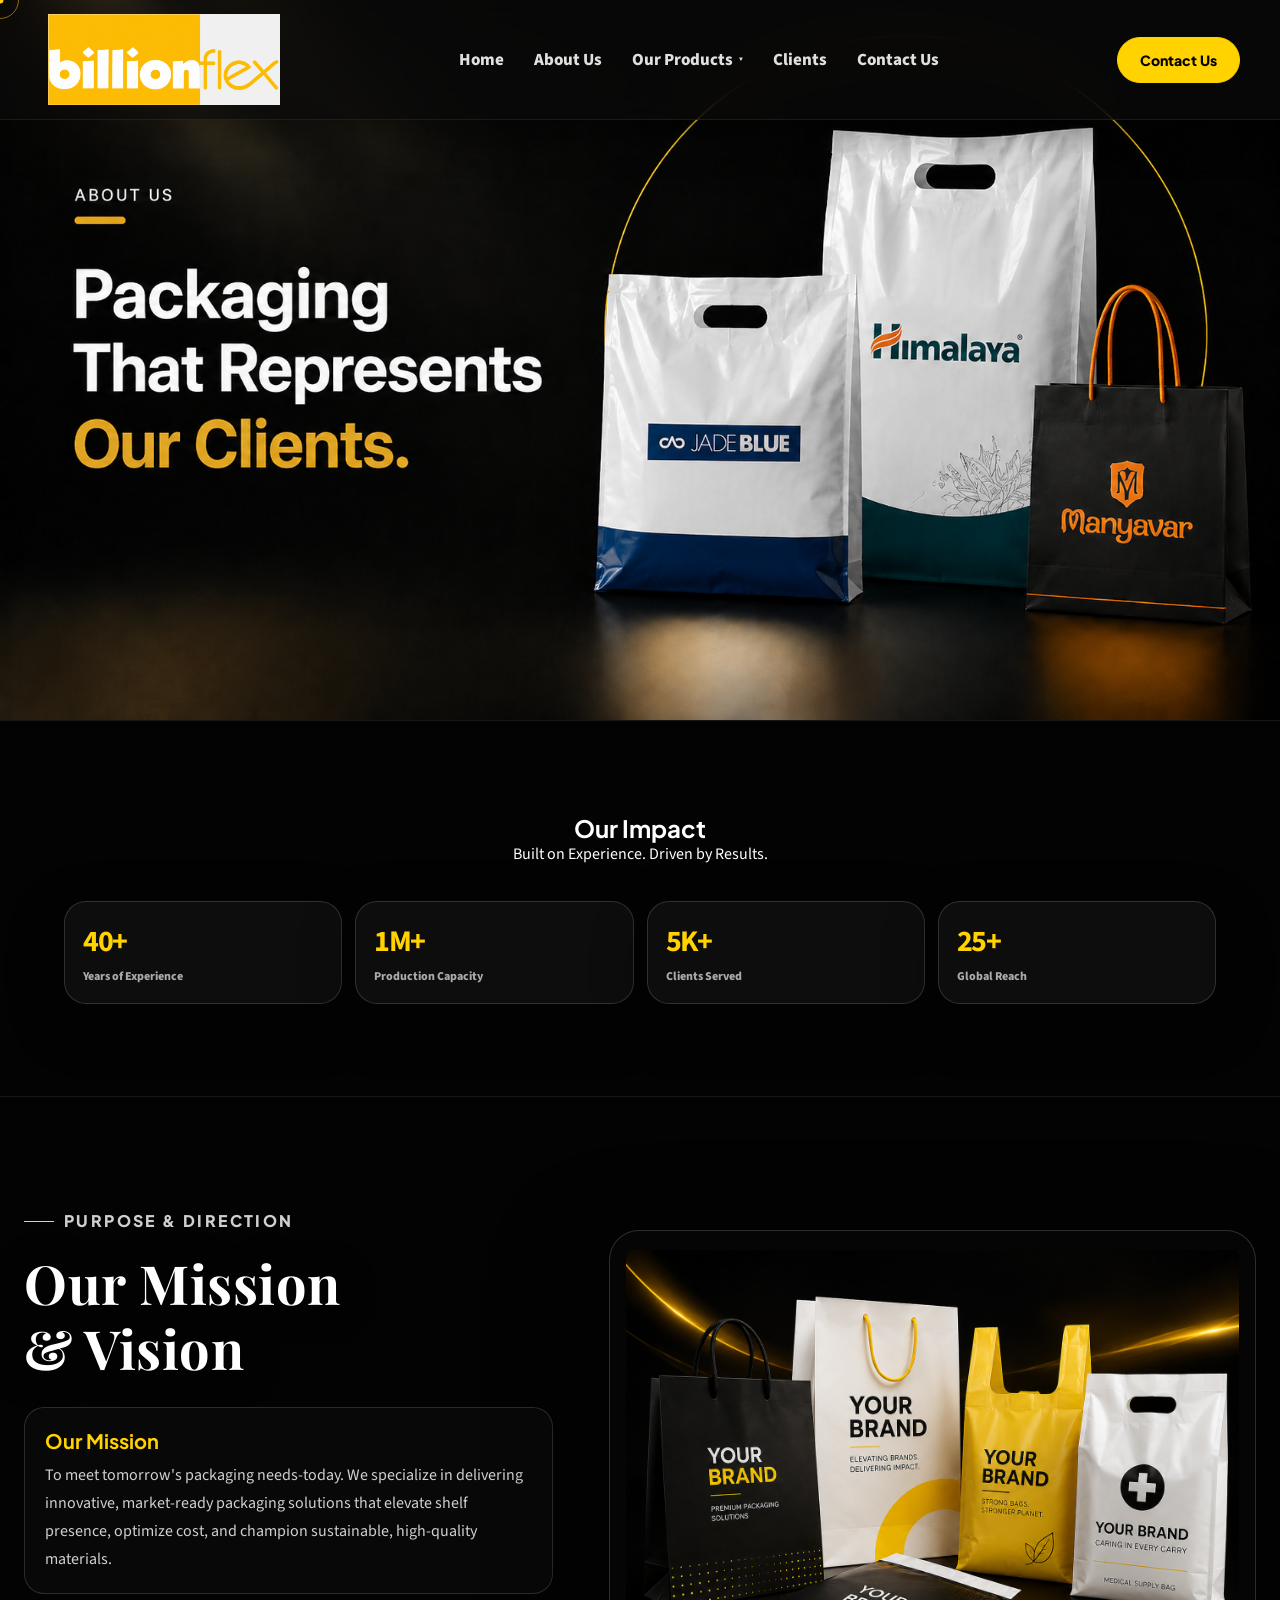
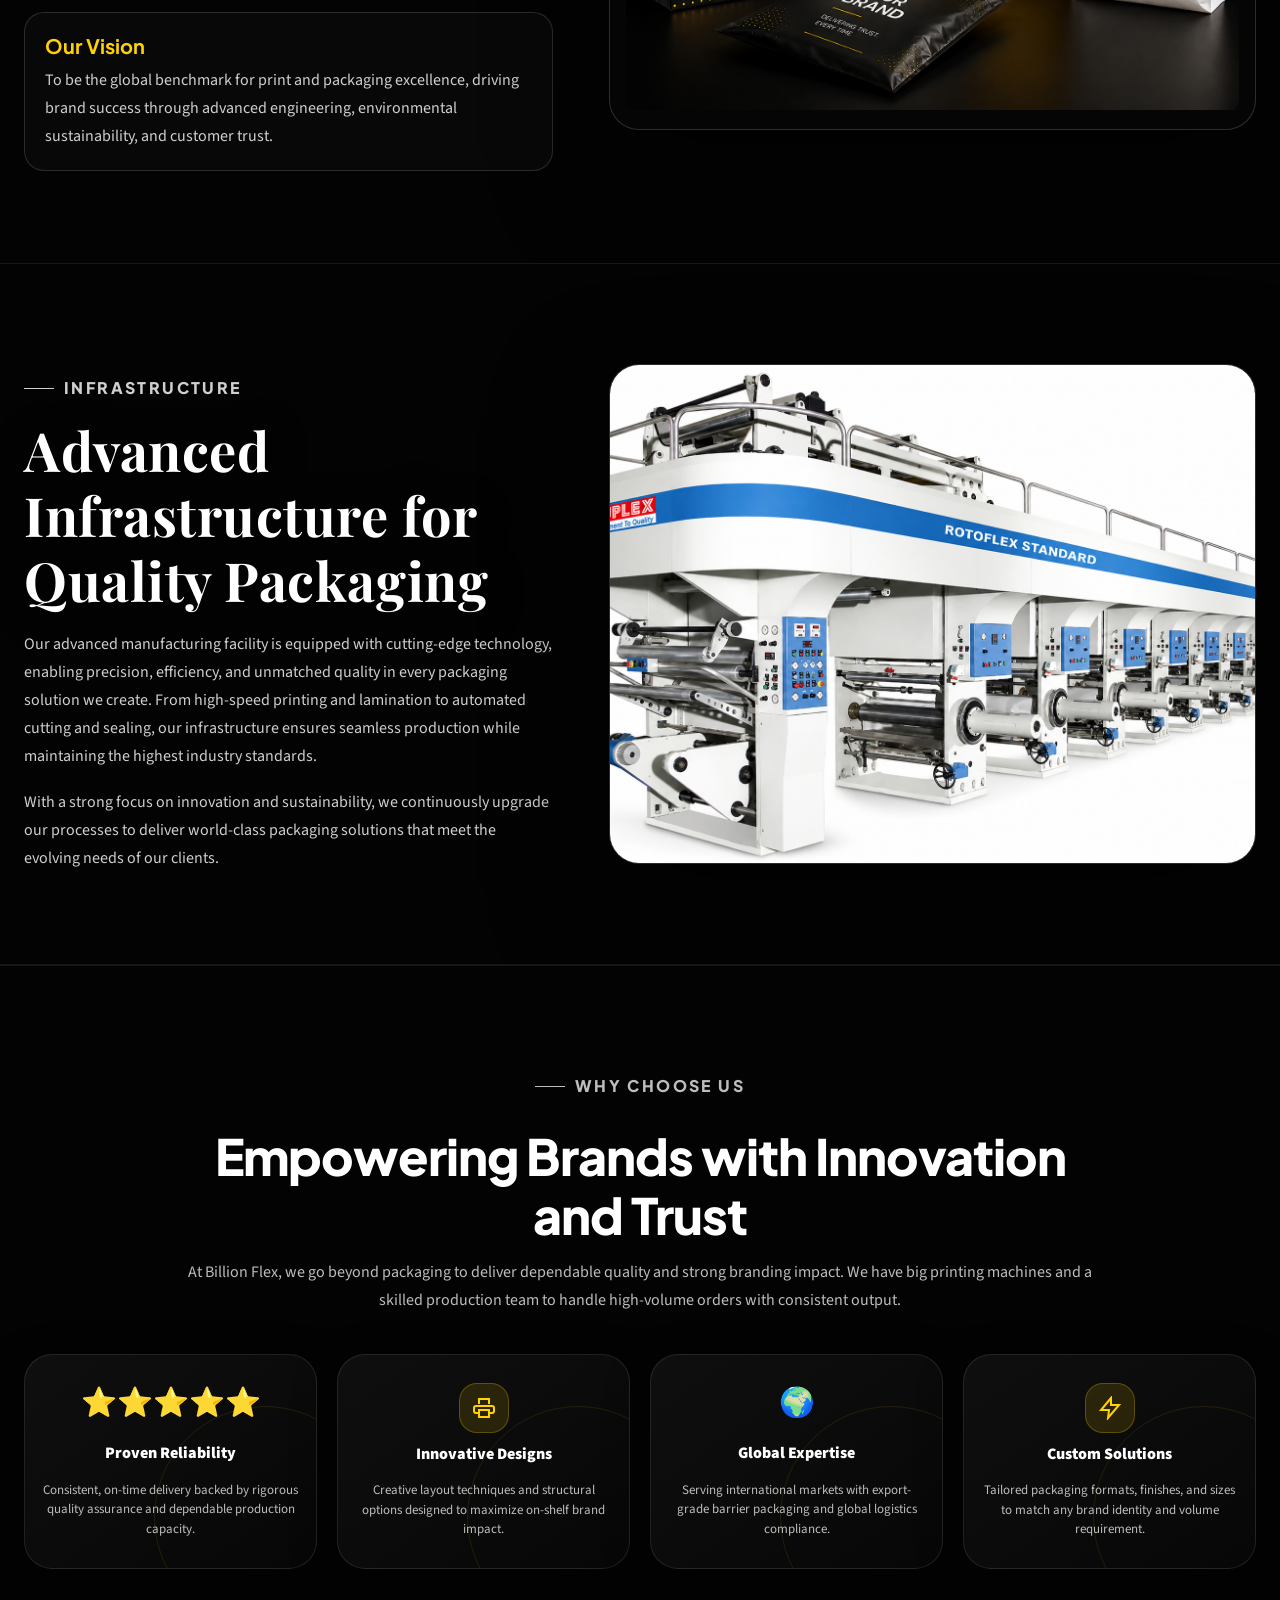
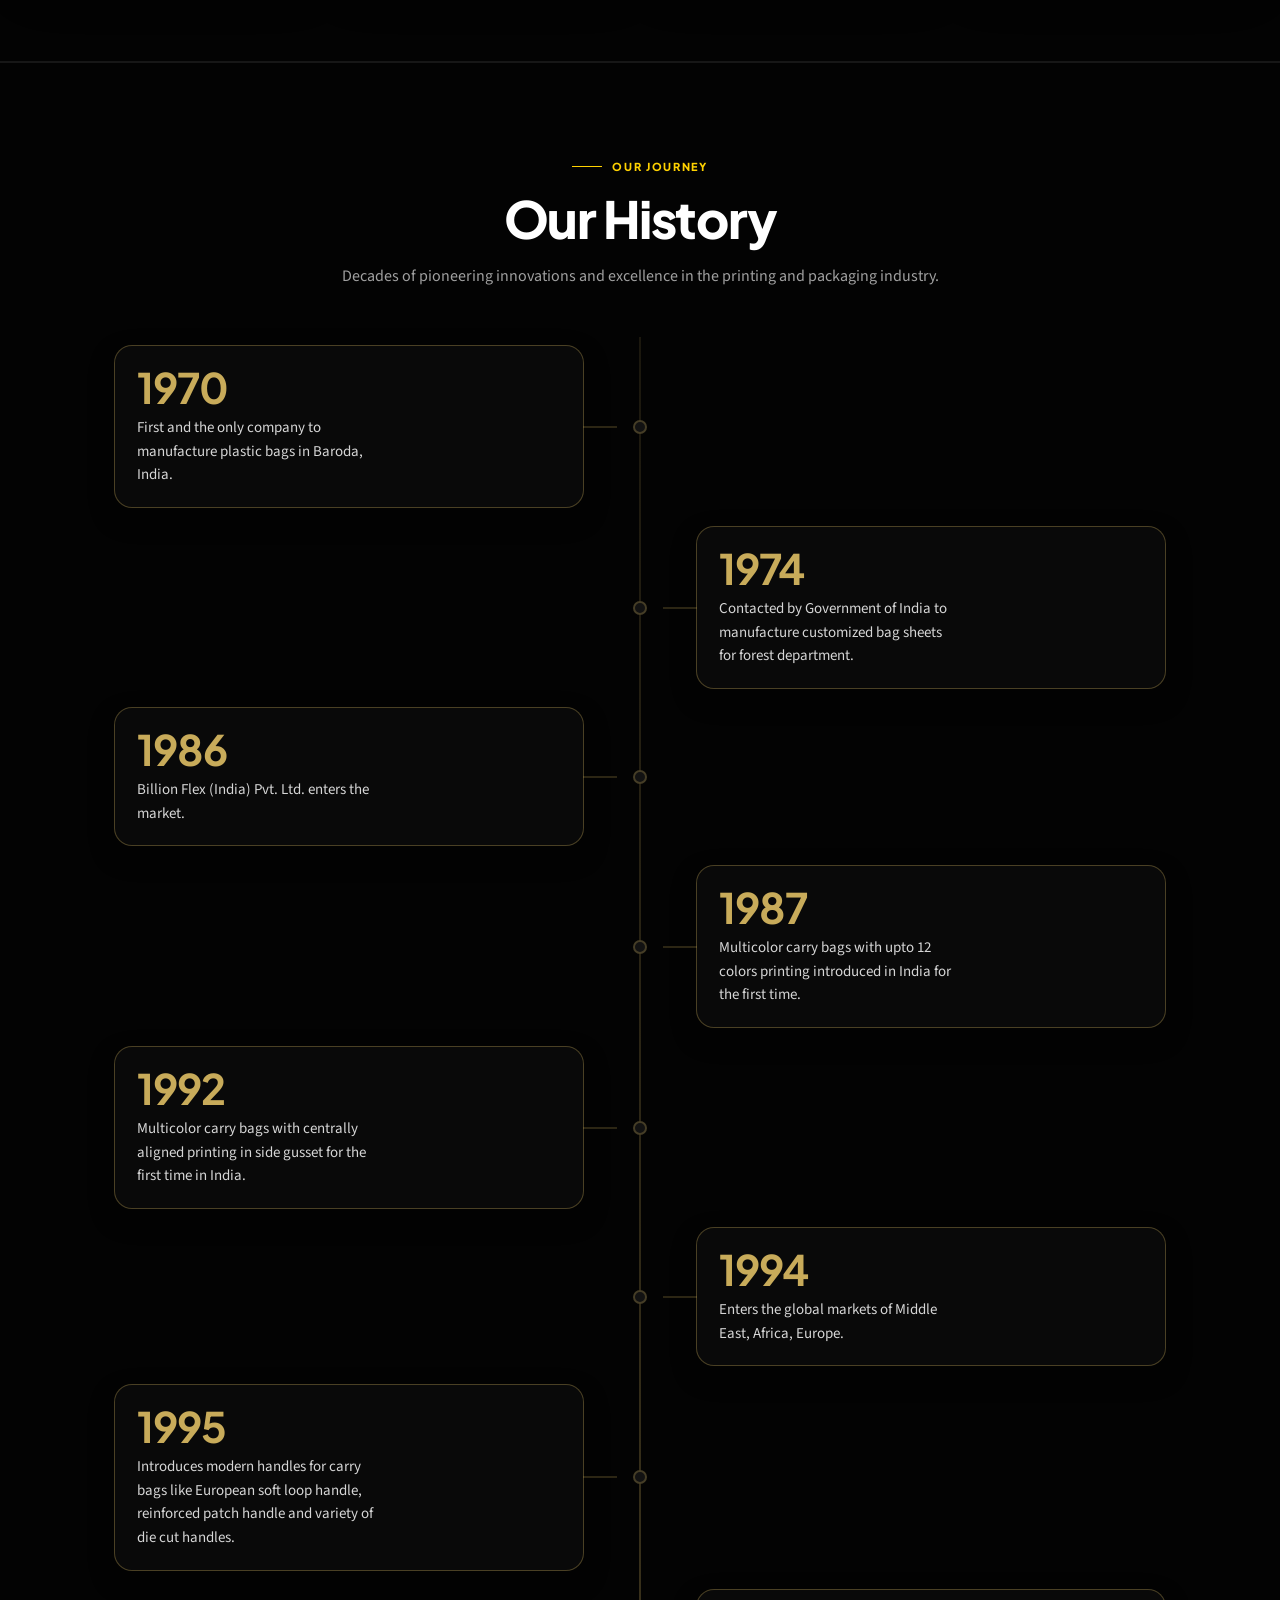
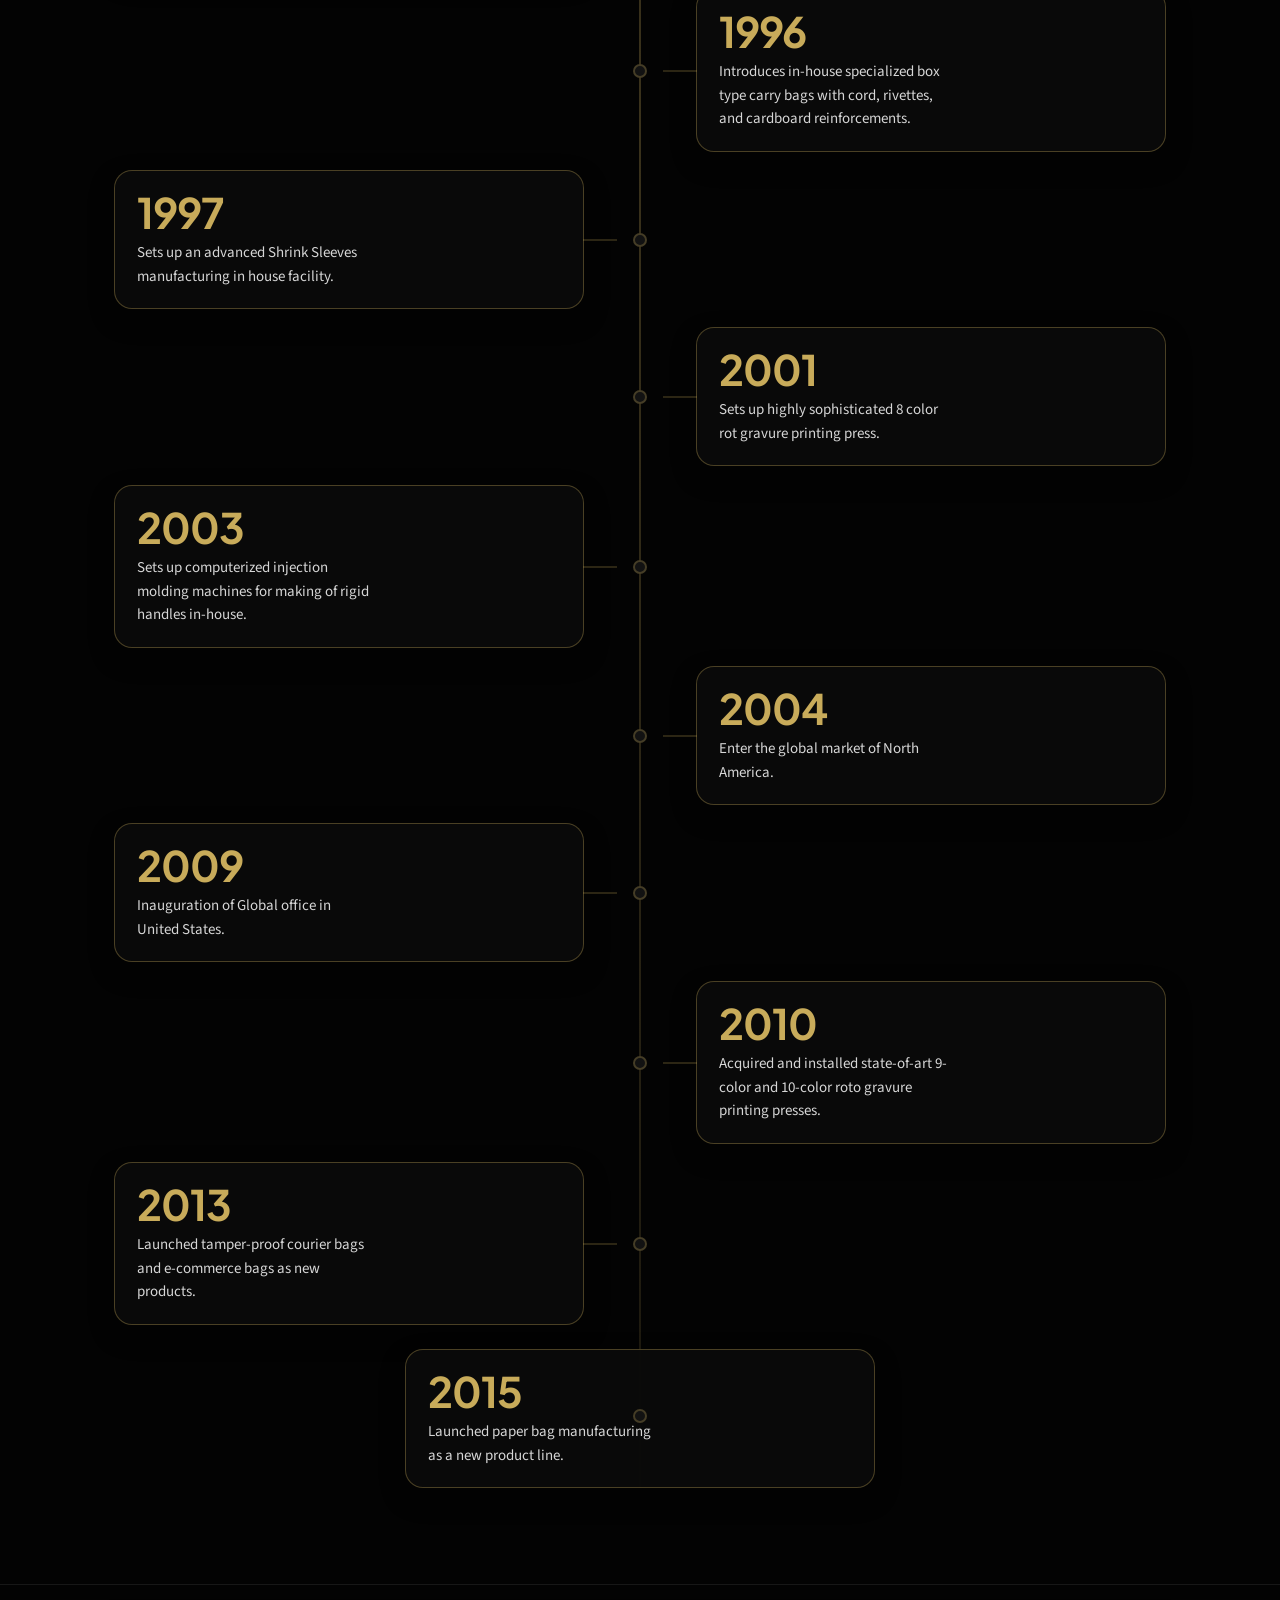
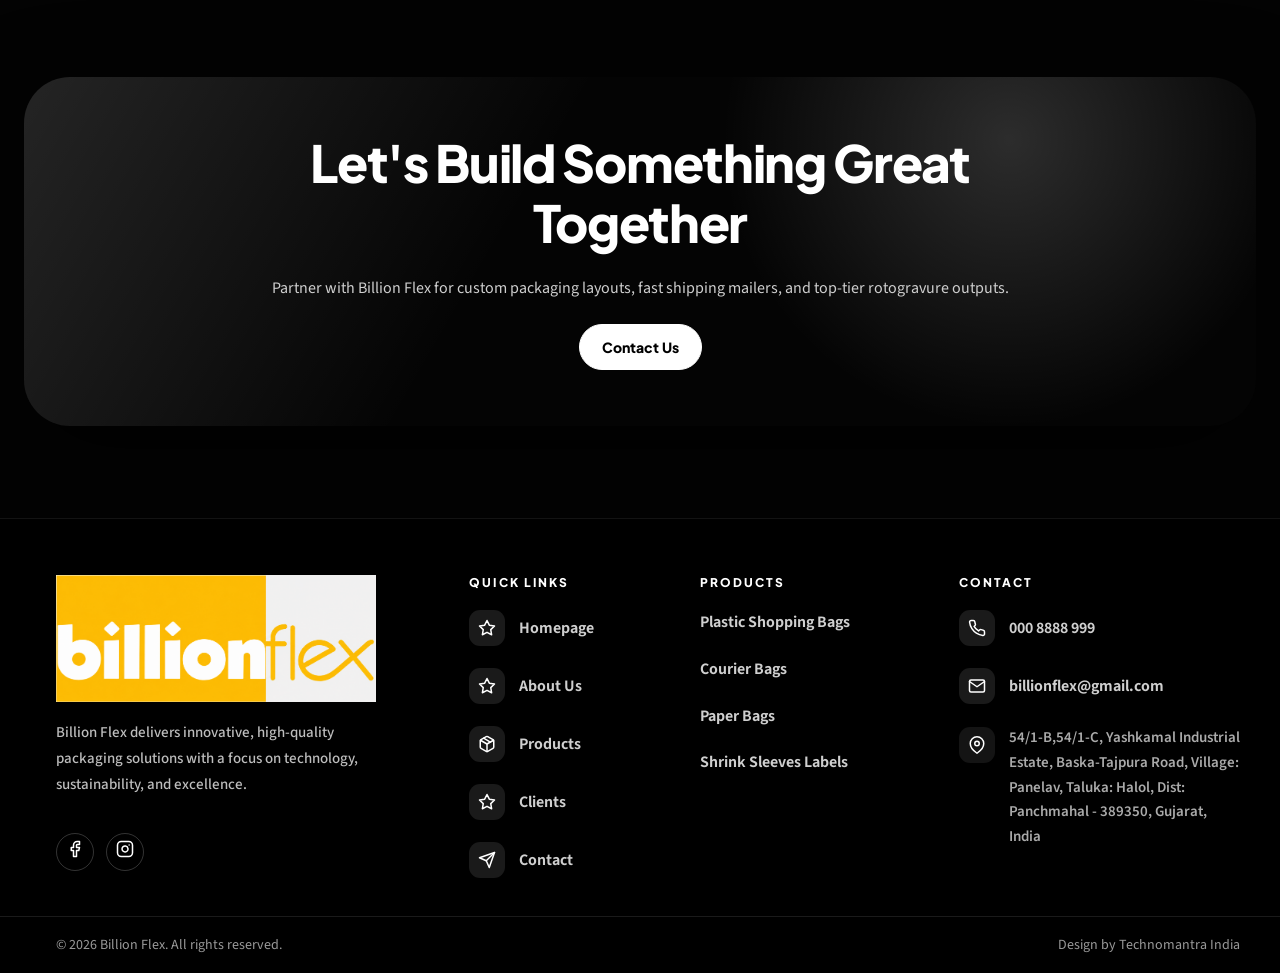
==== about.html @ 3b042999 "change" ====
<!DOCTYPE html>
<html lang="en">

<head>
  <meta charset="UTF-8" />
  <meta name="viewport" content="width=device-width, initial-scale=1.0" />
  <title>About Us - Billion Flex</title>
  <meta name="description"
    content="Learn more about Billion Flex, our legacy of printing excellence, state-of-the-art infrastructure, and commitment to sustainable, high-quality packaging." />
  <link rel="preconnect" href="https://fonts.googleapis.com">
  <link rel="preconnect" href="https://fonts.gstatic.com" crossorigin>
  <link
    href="https://fonts.googleapis.com/css2?family=Plus+Jakarta+Sans:wght@500;600;700;800&family=Source+Sans+3:ital,wght@0,400;0,500;0,600;0,700;1,400&family=Playfair+Display:wght@700;800&display=swap"
    rel="stylesheet">
  <link rel="stylesheet" href="style.css" />
</head>

<body class="about-page">
  <a class="skip-link" href="#main-content">Skip to content</a>
  <div class="preloader" aria-hidden="true">
    <div class="loader-mark">BF</div>
    <p>Billion Flex is loading</p>
  </div>
  <div class="cursor-dot" aria-hidden="true"></div>
  <div class="cursor-ring" aria-hidden="true"></div>

  <header class="site-header" id="top">
    <nav class="navbar">
      <a class="brand" href="index.html#top" aria-label="Billion Flex Home">
        <img src="images and videos/new logo.png" alt="Billion Flex Logo" />
      </a>
            <button class="nav-toggle" aria-label="Open navigation" aria-expanded="false"><span></span><span></span><span></span></button>
      <div class="nav-menu">
        <a href="index.html#home">Home</a>
        <a href="about.html">About Us</a>
        <div class="nav-dropdown">
          <a href="products.html" class="nav-dropdown-toggle">Our Products <span class="nav-caret">&#9662;</span></a>
          <div class="nav-dropdown-menu">
            <a href="plastic-shopping-bags.html">Plastic Shopping Bags</a>
            <a href="courier-bags.html">Courier Bags</a>
            <a href="paper-bags.html">Paper Bags</a>
            <a href="shrink-sleeves-labels.html">Shrink Sleeves Labels</a>
          </div>
        </div>
        <a href="clients.html">Clients</a>
        <a href="contact.html">Contact Us</a>
      </div>
      <a class="btn btn-dark nav-cta magnetic" href="contact.html"><span>Contact Us</span></a>
    </nav>
  </header>

  <main id="main-content">
    <section class="hero banner-hero about-hero" data-theme="light">
      <div class="about-hero-bg-lines" aria-hidden="true"></div>
      <div class="about-hero-glow about-hero-glow-one" aria-hidden="true"></div>
      <div class="about-hero-glow about-hero-glow-two" aria-hidden="true"></div>
      <img class="about-hero-image" src="images and videos/newing about image.png" alt="Billion Flex creative packaging showcase" />
      <div class="about-hero-overlay" aria-hidden="true"></div>
    </section>

    <section class="intro section-pad about-impact">
      <div class="reveal about-impact-wrap">
        <div class="about-section-title">
          <h2>Our Impact</h2>
          <p>Built on Experience. Driven by Results.</p>
        </div>
        <div class="hero-stats about-impact-stats">
          <div>
            <strong>40+</strong>
            <span>Years of Experience</span>
          </div>
          <div>
            <strong>1M+</strong>
            <span>Production Capacity</span>
          </div>
          <div>
            <strong>5K+</strong>
            <span>Clients Served</span>
          </div>
          <div>
            <strong>25+</strong>
            <span>Global Reach</span>
          </div>
        </div>
      </div>
    </section>

    <section class="showcase section-pad about-mission" id="mission-vision">
      <div class="showcase-copy reveal">
        <p class="eyebrow"><span></span> Purpose & Direction</p>
        <h2 class="showcase-lead-heading">Our Mission & Vision</h2>
        <div class="about-card-grid">
          <article class="about-story-card">
            <h3>Our Mission</h3>
            <p>To meet tomorrow's packaging needs-today. We specialize in delivering innovative, market-ready packaging solutions that elevate shelf presence, optimize cost, and champion sustainable, high-quality materials.</p>
          </article>
          <article class="about-story-card">
            <h3>Our Vision</h3>
            <p>To be the global benchmark for print and packaging excellence, driving brand success through advanced engineering, environmental sustainability, and customer trust.</p>
          </article>
        </div>
      </div>
      <div class="showcase-gallery reveal delay-1 about-showcase-image-wrap">
        <img class="gallery-main about-showcase-image" src="images and videos/missionvission.png" alt="Billion Flex Mission and Vision" />
      </div>
    </section>

    <section class="showcase section-pad about-infrastructure" id="infrastructure">
      <div class="showcase-gallery reveal about-showcase-image-wrap">
        <img class="gallery-main about-showcase-image" src="images and videos/machine.png" alt="Billion Flex Advanced Manufacturing Infrastructure" />
      </div>
      <div class="showcase-copy reveal delay-1">
        <p class="eyebrow"><span></span> Infrastructure</p>
        <h2 class="showcase-lead-heading">Advanced Infrastructure for Quality Packaging</h2>
        <p>
          Our advanced manufacturing facility is equipped with cutting-edge technology, enabling precision, efficiency, and unmatched quality in every packaging solution we create. From high-speed printing and lamination to automated cutting and sealing, our infrastructure ensures seamless production while maintaining the highest industry standards.
        </p>
        <p>
          With a strong focus on innovation and sustainability, we continuously upgrade our processes to deliver world-class packaging solutions that meet the evolving needs of our clients.
        </p>
      </div>
    </section>

    <section class="why-choose section-pad about-why-choose" id="why-choose">
      <div class="why-choose-head reveal">
        <p class="eyebrow"><span></span> Why Choose Us</p>
        <h2>Empowering Brands with Innovation and Trust</h2>
        <p>At Billion Flex, we go beyond packaging to deliver dependable quality and strong branding impact. We have big printing machines and a skilled production team to handle high-volume orders with consistent output.</p>
      </div>
      <div class="why-choose-points reveal" style="grid-template-columns: repeat(4, 1fr); max-width: 1400px; margin: 0 auto;">
        <article class="why-choose-point">
          <span aria-hidden="true" style="font-size:1.8rem; color:#f59e0b; display:block; text-align:center; margin-bottom:8px;">⭐⭐⭐⭐⭐</span>
          <b>Proven Reliability</b>
          <small style="color:#bdbdbd; font-size:13px; text-align:center; line-height:1.5; margin-top:6px;">Consistent, on-time delivery backed by rigorous quality assurance and dependable production capacity.</small>
        </article>
        <article class="why-choose-point">
          <span class="why-choose-icon" data-icon="print" aria-hidden="true"></span>
          <b>Innovative Designs</b>
          <small style="color:#bdbdbd; font-size:13px; text-align:center; line-height:1.5; margin-top:6px;">Creative layout techniques and structural options designed to maximize on-shelf brand impact.</small>
        </article>
        <article class="why-choose-point">
          <span aria-hidden="true" style="font-size:1.8rem; display:block; text-align:center; margin-bottom:8px;">🌍</span>
          <b>Global Expertise</b>
          <small style="color:#bdbdbd; font-size:13px; text-align:center; line-height:1.5; margin-top:6px;">Serving international markets with export-grade barrier packaging and global logistics compliance.</small>
        </article>
        <article class="why-choose-point">
          <span class="why-choose-icon" data-icon="speed" aria-hidden="true"></span>
          <b>Custom Solutions</b>
          <small style="color:#bdbdbd; font-size:13px; text-align:center; line-height:1.5; margin-top:6px;">Tailored packaging formats, finishes, and sizes to match any brand identity and volume requirement.</small>
        </article>
      </div>
    </section>

    <section class="timeline-section about-timeline" id="history">
      <div class="section-heading compact reveal about-timeline-head">
        <p class="eyebrow"><span></span> Our Journey</p>
        <h2>Our History</h2>
        <p>Decades of pioneering innovations and excellence in the printing and packaging industry.</p>
      </div>

      <div class="history-luxe">
        <div class="history-luxe-axis" aria-hidden="true"></div>

        <article class="history-luxe-row left reveal reveal-left">
          <span class="history-luxe-icon" aria-hidden="true"></span>
          <div class="history-luxe-card"><h3>1970</h3><p>First and the only company to manufacture plastic bags in Baroda, India.</p></div>
          <span class="history-luxe-dot" aria-hidden="true"></span>
        </article>
        <article class="history-luxe-row right reveal reveal-right">
          <span class="history-luxe-dot" aria-hidden="true"></span>
          <div class="history-luxe-card"><h3>1974</h3><p>Contacted by Government of India to manufacture customized bag sheets for forest department.</p></div>
          <span class="history-luxe-icon" aria-hidden="true"></span>
        </article>
        <article class="history-luxe-row left reveal reveal-left">
          <span class="history-luxe-icon" aria-hidden="true"></span>
          <div class="history-luxe-card"><h3>1986</h3><p>Billion Flex (India) Pvt. Ltd. enters the market.</p></div>
          <span class="history-luxe-dot" aria-hidden="true"></span>
        </article>
        <article class="history-luxe-row right reveal reveal-right">
          <span class="history-luxe-dot" aria-hidden="true"></span>
          <div class="history-luxe-card"><h3>1987</h3><p>Multicolor carry bags with upto 12 colors printing introduced in India for the first time.</p></div>
          <span class="history-luxe-icon" aria-hidden="true"></span>
        </article>
        <article class="history-luxe-row left reveal reveal-left">
          <span class="history-luxe-icon" aria-hidden="true"></span>
          <div class="history-luxe-card"><h3>1992</h3><p>Multicolor carry bags with centrally aligned printing in side gusset for the first time in India.</p></div>
          <span class="history-luxe-dot" aria-hidden="true"></span>
        </article>
        <article class="history-luxe-row right reveal reveal-right">
          <span class="history-luxe-dot" aria-hidden="true"></span>
          <div class="history-luxe-card"><h3>1994</h3><p>Enters the global markets of Middle East, Africa, Europe.</p></div>
          <span class="history-luxe-icon" aria-hidden="true"></span>
        </article>
        <article class="history-luxe-row left reveal reveal-left">
          <span class="history-luxe-icon" aria-hidden="true"></span>
          <div class="history-luxe-card"><h3>1995</h3><p>Introduces modern handles for carry bags like European soft loop handle, reinforced patch handle and variety of die cut handles.</p></div>
          <span class="history-luxe-dot" aria-hidden="true"></span>
        </article>
        <article class="history-luxe-row right reveal reveal-right">
          <span class="history-luxe-dot" aria-hidden="true"></span>
          <div class="history-luxe-card"><h3>1996</h3><p>Introduces in-house specialized box type carry bags with cord, rivettes, and cardboard reinforcements.</p></div>
          <span class="history-luxe-icon" aria-hidden="true"></span>
        </article>
        <article class="history-luxe-row left reveal reveal-left">
          <span class="history-luxe-icon" aria-hidden="true"></span>
          <div class="history-luxe-card"><h3>1997</h3><p>Sets up an advanced Shrink Sleeves manufacturing in house facility.</p></div>
          <span class="history-luxe-dot" aria-hidden="true"></span>
        </article>
        <article class="history-luxe-row right reveal reveal-right">
          <span class="history-luxe-dot" aria-hidden="true"></span>
          <div class="history-luxe-card"><h3>2001</h3><p>Sets up highly sophisticated 8 color rot gravure printing press.</p></div>
          <span class="history-luxe-icon" aria-hidden="true"></span>
        </article>
        <article class="history-luxe-row left reveal reveal-left">
          <span class="history-luxe-icon" aria-hidden="true"></span>
          <div class="history-luxe-card"><h3>2003</h3><p>Sets up computerized injection molding machines for making of rigid handles in-house.</p></div>
          <span class="history-luxe-dot" aria-hidden="true"></span>
        </article>
        <article class="history-luxe-row right reveal reveal-right">
          <span class="history-luxe-dot" aria-hidden="true"></span>
          <div class="history-luxe-card"><h3>2004</h3><p>Enter the global market of North America.</p></div>
          <span class="history-luxe-icon" aria-hidden="true"></span>
        </article>
        <article class="history-luxe-row left reveal reveal-left">
          <span class="history-luxe-icon" aria-hidden="true"></span>
          <div class="history-luxe-card"><h3>2009</h3><p>Inauguration of Global office in United States.</p></div>
          <span class="history-luxe-dot" aria-hidden="true"></span>
        </article>
        <article class="history-luxe-row right reveal reveal-right">
          <span class="history-luxe-dot" aria-hidden="true"></span>
          <div class="history-luxe-card"><h3>2010</h3><p>Acquired and installed state-of-art 9-color and 10-color roto gravure printing presses.</p></div>
          <span class="history-luxe-icon" aria-hidden="true"></span>
        </article>
        <article class="history-luxe-row left reveal reveal-left">
          <span class="history-luxe-icon" aria-hidden="true"></span>
          <div class="history-luxe-card"><h3>2013</h3><p>Launched tamper-proof courier bags and e-commerce bags as new products.</p></div>
          <span class="history-luxe-dot" aria-hidden="true"></span>
        </article>
        <article class="history-luxe-row center reveal reveal-scale">
          <span class="history-luxe-dot" aria-hidden="true"></span>
          <div class="history-luxe-card"><h3>2015</h3><p>Launched paper bag manufacturing as a new product line.</p></div>
        </article>
      </div>
    </section>

    <section class="service-banner section-pad about-cta">
      <div class="service-card reveal about-cta-card">
        <div class="service-copy">
          <h2>Let's Build Something Great Together</h2>
          <p>
            Partner with Billion Flex for custom packaging layouts, fast shipping mailers, and top-tier rotogravure outputs.
          </p>
          <a href="index.html#contact" class="btn btn-light magnetic">Contact Us</a>
        </div>
      </div>
    </section>
  </main>

  <footer class="footer professional-footer" style="border-top: 1px solid var(--line);">
    <div class="footer-main">
      <div class="footer-brand">
        <img src="images and videos/new logo.png" alt="Billion Flex Logo" />
        <p>Billion Flex delivers innovative, high-quality packaging solutions with a focus on technology,
          sustainability, and excellence.</p>
        <div class="social-links" style="margin-top: 16px;">
          <a class="social-link" href="https://facebook.com" target="_blank" rel="noopener" aria-label="Facebook"><span
              data-icon="facebook"></span></a>
          <a class="social-link" href="https://instagram.com" target="_blank" rel="noopener"
            aria-label="Instagram"><span data-icon="instagram"></span></a>
        </div>
      </div>
      <div class="footer-col">
        <h4>Quick Links</h4>
        <a class="footer-link" href="index.html#home"><span class="footer-link-icon" aria-hidden="true"><svg
              xmlns="http://www.w3.org/2000/svg" viewBox="0 0 24 24" fill="none" stroke="currentColor" stroke-width="2"
              stroke-linecap="round" stroke-linejoin="round">
              <path d="m12 2 3.09 6.26L22 9.27l-5 4.87 1.18 6.88L12 17.77l-6.18 3.25L7 14.14 2 9.27l6.91-1.01L12 2z" />
            </svg></span>Homepage</a>
        <a class="footer-link" href="about.html"><span class="footer-link-icon" aria-hidden="true"><svg
              xmlns="http://www.w3.org/2000/svg" viewBox="0 0 24 24" fill="none" stroke="currentColor" stroke-width="2"
              stroke-linecap="round" stroke-linejoin="round">
              <path d="m12 2 3.09 6.26L22 9.27l-5 4.87 1.18 6.88L12 17.77l-6.18 3.25L7 14.14 2 9.27l6.91-1.01L12 2z" />
            </svg></span>About Us</a>
        <a class="footer-link" href="products.html"><span class="footer-link-icon" aria-hidden="true"><svg
              xmlns="http://www.w3.org/2000/svg" viewBox="0 0 24 24" fill="none" stroke="currentColor" stroke-width="2"
              stroke-linecap="round" stroke-linejoin="round">
              <path d="m7.5 4.27 9 5.15" />
              <path
                d="M21 8a2 2 0 0 0-1-1.73l-7-4a2 2 0 0 0-2 0l-7 4A2 2 0 0 0 3 8v8a2 2 0 0 0 1 1.73l7 4a2 2 0 0 0 2 0l7-4A2 2 0 0 0 21 16Z" />
              <path d="m3.3 7 8.7 5 8.7-5" />
              <path d="M12 22V12" />
            </svg></span>Products</a>
        <a class="footer-link" href="clients.html"><span class="footer-link-icon" aria-hidden="true"><svg
              xmlns="http://www.w3.org/2000/svg" viewBox="0 0 24 24" fill="none" stroke="currentColor" stroke-width="2"
              stroke-linecap="round" stroke-linejoin="round">
              <path d="M12 2l3.09 6.26L22 9.27l-5 4.87 1.18 6.88L12 17.77l-6.18 3.25L7 14.14 2 9.27l6.91-1.01L12 2z" />
            </svg></span>Clients</a>
        <a class="footer-link" href="contact.html"><span class="footer-link-icon" aria-hidden="true"><svg
              xmlns="http://www.w3.org/2000/svg" viewBox="0 0 24 24" fill="none" stroke="currentColor" stroke-width="2"
              stroke-linecap="round" stroke-linejoin="round">
              <path d="m22 2-7 20-4-9-9-4Z" />
              <path d="M22 2 11 13" />
            </svg></span>Contact</a>
      </div>
      <div class="footer-col">
        <h4>Products</h4>
        <a class="footer-link" href="plastic-shopping-bags.html">Plastic Shopping Bags</a>
        <a class="footer-link" href="courier-bags.html">Courier Bags</a>
        <a class="footer-link" href="paper-bags.html">Paper Bags</a>
        <a class="footer-link" href="shrink-sleeves-labels.html">Shrink Sleeves Labels</a>
      </div>
<div class="footer-col footer-contact">
        <h4>Contact</h4>
        <a class="footer-link" href="tel:0008888999"><span class="footer-link-icon" aria-hidden="true"><svg
              xmlns="http://www.w3.org/2000/svg" viewBox="0 0 24 24" fill="none" stroke="currentColor" stroke-width="2"
              stroke-linecap="round" stroke-linejoin="round">
              <path
                d="M22 16.92v3a2 2 0 0 1-2.18 2 19.79 19.79 0 0 1-8.63-3.07 19.5 19.5 0 0 1-6-6 19.79 19.79 0 0 1-3.07-8.67A2 2 0 0 1 4.11 2h3a2 2 0 0 1 2 1.72 12.84 12.84 0 0 0 .7 2.81 2 2 0 0 1-.45 2.11L8.09 9.91a16 16 0 0 0 6 6l1.27-1.27a2 2 0 0 1 2.11-.45 12.84 12.84 0 0 0 2.81.7A2 2 0 0 1 22 16.92z" />
            </svg></span>000 8888 999</a>
        <a class="footer-link" href="mailto:billionflex@gmail.com"><span class="footer-link-icon"
            aria-hidden="true"><svg xmlns="http://www.w3.org/2000/svg" viewBox="0 0 24 24" fill="none"
              stroke="currentColor" stroke-width="2" stroke-linecap="round" stroke-linejoin="round">
              <path d="M4 4h16c1.1 0 2 .9 2 2v12c0 1.1-.9 2-2 2H4c-1.1 0-2-.9-2-2V6c0-1.1.9-2 2-2z" />
              <path d="m22 6-10 7L2 6" />
            </svg></span>billionflex@gmail.com</a>
        <div class="footer-line"><span class="footer-link-icon" aria-hidden="true"><svg
              xmlns="http://www.w3.org/2000/svg" viewBox="0 0 24 24" fill="none" stroke="currentColor" stroke-width="2"
              stroke-linecap="round" stroke-linejoin="round">
              <path d="M21 10c0 7-9 13-9 13s-9-6-9-13a9 9 0 0 1 18 0z" />
              <circle cx="12" cy="10" r="3" />
            </svg></span><span>54/1-B,54/1-C, Yashkamal Industrial Estate, Baska-Tajpura Road, Village: Panelav, Taluka:
            Halol, Dist: Panchmahal - 389350, Gujarat, India</span></div>
      </div>
    </div>
    <div class="footer-bottom">
      <p>&copy; 2026 Billion Flex. All rights reserved.</p>
      <p>Design by Technomantra India</p>
    </div>
  </footer>
  <script src="script.js"></script>
</body>

</html>
---- style.css ----
:root{--black:#000000;--ink:#ffffff;--white:#141414;--soft:#000000;--muted:#a0a0a0;--line:rgba(255,255,255,.08);--line-dark:rgba(255,255,255,.12);--radius:28px;--radius-lg:46px;--shadow:0 30px 90px rgba(0,0,0,.6);--shadow-soft:0 18px 54px rgba(0,0,0,.4);--ease:cubic-bezier(.2,.8,.2,1);--font-body:"Source Sans 3",system-ui,-apple-system,sans-serif;--font-head:"Plus Jakarta Sans",system-ui,-apple-system,sans-serif;--gold:#ffd200;--gold-hover:#e5bd00;--brand-primary:hsl(165,70%,45%);--brand-secondary:hsl(210,60%,55%);--gradient-primary:linear-gradient(135deg,var(--brand-primary),var(--brand-secondary));}
*{box-sizing:border-box;margin:0;padding:0}html{scroll-behavior:auto;overflow-x:hidden}body{font-family:var(--font-body);background:var(--soft);color:var(--ink);overflow-x:hidden;cursor:none;text-align:left}a{color:inherit;text-decoration:none}img{max-width:100%;display:block}button,input,textarea{font:inherit}h1,h2,h3,h4,.btn{font-family:var(--font-head)}::selection{background:#000;color:#fff}
.grain{display:none}
.preloader{position:fixed;inset:0;background:#000;color:#fff;z-index:99999;display:grid;place-items:center;align-content:center;gap:18px;transition:opacity .8s var(--ease),visibility .8s var(--ease)}.preloader.hide{opacity:0;visibility:hidden}.loader-mark{width:70px;height:70px;border:1px solid rgba(255,255,255,.25);border-radius:50%;display:grid;place-items:center;font-family:"Playfair Display",serif;font-size:38px;animation:loaderPulse 1.4s infinite}.preloader p{font-weight:800;text-transform:uppercase;letter-spacing:.16em;font-size:12px;color:#bdbdbd}.cursor-dot,.cursor-ring{position:fixed;top:0;left:0;z-index:99998;pointer-events:none;border-radius:50%;transform:translate(-50%,-50%)}.cursor-dot{width:7px;height:7px;background:var(--gold)}.cursor-ring{width:38px;height:38px;border:1px solid rgba(255,210,0,.5);transition:width .2s,height .2s,border-color .2s}.cursor-ring.active{width:64px;height:64px;border-color:rgba(0,0,0,.2)}
.site-header{position:absolute;inset:0 0 auto;width:100%;z-index:1000}.navbar{height:120px;width:100%;padding:0 40px 0 48px;border-bottom:1px solid rgba(255,255,255,.08);background:rgba(10,10,10,.76);backdrop-filter:blur(24px);border-radius:0;display:flex;align-items:center;justify-content:space-between;box-shadow:0 14px 40px rgba(0,0,0,.4);transition:.35s var(--ease)}.brand{display:flex;align-items:center;height:100%;max-width:460px}.brand img{width:auto;height:100%;max-height:92px;object-fit:contain}.nav-menu{display:flex;gap:4px;align-items:center}.nav-menu a{padding:11px 13px;border-radius:999px;font-size:15px;font-weight:800;color:#e0e0e0;transition:.3s;position:relative;overflow:hidden}.nav-menu a::after{content:'';position:absolute;bottom:6px;left:50%;width:0;height:2px;background:var(--gold);transition:width .3s,left .3s}.nav-menu a:hover::after{width:calc(100% - 26px);left:13px}.nav-menu a:hover{background:transparent;color:var(--gold)}.nav-dropdown{position:relative;display:flex;align-items:center}.nav-dropdown-toggle{display:inline-flex;align-items:center;gap:6px}.nav-caret{font-size:11px;line-height:1;transform:translateY(-1px)}.nav-dropdown-menu{position:absolute;top:100%;left:0;min-width:260px;padding:10px;background:#111;border:1px solid rgba(255,255,255,.12);border-radius:16px;box-shadow:0 18px 40px rgba(0,0,0,.35);display:grid;gap:4px;opacity:0;visibility:hidden;transform:translateY(8px);pointer-events:none;transition:opacity .2s var(--ease),transform .2s var(--ease),visibility .2s}.nav-dropdown-menu a{padding:10px 12px;border-radius:10px;font-size:14px}.nav-dropdown-menu a::after{display:none}.nav-dropdown:hover .nav-dropdown-menu,.nav-dropdown:focus-within .nav-dropdown-menu{opacity:1;visibility:visible;transform:translateY(0);pointer-events:auto}.nav-toggle{display:none;border:0;background:transparent;padding:10px}.nav-toggle span{display:block;width:24px;height:2px;background:#fff;margin:5px;border-radius:2px;transition:.25s}.nav-toggle[aria-expanded=true] span:nth-child(1){transform:translateY(7px) rotate(45deg)}.nav-toggle[aria-expanded=true] span:nth-child(2){opacity:0}.nav-toggle[aria-expanded=true] span:nth-child(3){transform:translateY(-7px) rotate(-45deg)}
.btn{display:inline-flex;align-items:center;justify-content:center;gap:10px;border-radius:999px;padding:13px 22px;font-size:14px;font-weight:800;border:1px solid currentColor;transition:transform .3s var(--ease),box-shadow .3s var(--ease),background .3s;color:inherit;will-change:transform}.btn:hover{transform:translateY(-3px) scale(1.02);box-shadow:0 18px 45px rgba(255,210,0,.18)}.btn:active{transform:translateY(-1px) scale(0.98)}.btn-dark{background:var(--gold);color:#000;border-color:var(--gold)}.btn-light{background:#fff;color:#000;border-color:#fff}.btn-outline{background:rgba(255,255,255,.04);color:#fff;border-color:rgba(255,255,255,.2);backdrop-filter:blur(10px)}
.section-pad{padding:92px max(24px,calc((100vw - 1500px)/2))}.hero{min-height:100vh;padding:140px max(24px,calc((100vw - 1500px)/2)) 82px;display:grid;grid-template-columns:1.02fr .98fr;gap:42px;align-items:center;position:relative;isolation:isolate;background:#000000}.hero:before{display:none}.hero-bg-lines{display:none}.orb{display:none}.orb-one{display:none}.orb-two{display:none}.eyebrow{font-family:var(--font-head);display:inline-flex;align-items:center;gap:10px;font-size:11px;font-weight:800;text-transform:uppercase;letter-spacing:.15em;color:var(--gold);margin-bottom:16px}.eyebrow span{width:30px;height:1px;background:currentColor}.eyebrow.light{color:#d7d7d7}.hero h1{font-size:clamp(40px,5.6vw,76px);line-height:1.07;letter-spacing:-.025em;font-weight:800;max-width:780px;color:#fff}.section-heading h2,.showcase h2,.process h2,.service-banner h2,.contact h2{font-size:clamp(32px,4vw,54px);line-height:1.17;letter-spacing:-.026em;font-weight:800;color:#fff}.section-heading{margin-bottom:38px}.section-heading.compact{max-width:760px}.section-heading.centered{text-align:left}main{text-align:left}.section-heading,.section-heading h1,.section-heading h2,.section-heading .eyebrow,.section-heading p:not(.eyebrow){text-align:left}.section-heading p:not(.eyebrow){margin-top:14px;color:#a0a0a0;font-size:16px;line-height:1.65}.hero-text{max-width:640px;margin:24px 0 30px;color:#ccc;line-height:1.8;font-size:18px;font-weight:500}.hero-actions{display:flex;gap:13px;flex-wrap:wrap}.hero-stats{display:grid;grid-template-columns:repeat(4,1fr);gap:13px;margin-top:36px;max-width:760px}.hero-stats div{background:rgba(20,20,20,.68);border:1px solid rgba(255,255,255,.08);border-radius:22px;padding:18px;box-shadow:var(--shadow-soft);backdrop-filter:blur(18px)}.hero-stats strong{font-size:30px;letter-spacing:-.05em;color:var(--gold)}.hero-stats small{font-size:19px;font-weight:800;color:var(--gold)}.hero-stats span{display:block;color:#aaa;font-weight:800;font-size:12px;margin-top:5px}.hero-showcase{min-height:610px;display:grid;place-items:center;perspective:1000px}
.banner-stage{position:relative;width:min(600px,100%);height:590px;border-radius:var(--radius-lg);background:#ffffff;box-shadow:var(--shadow);overflow:hidden;transform-style:preserve-3d}.banner-stage:before{content:"";position:absolute;inset:16px;border:1px solid rgba(255,255,255,.12);border-radius:38px}.banner-stage:after{content:"PACKAGING";position:absolute;left:-15px;bottom:30px;color:rgba(255,255,255,.055);font-weight:800;font-size:80px;letter-spacing:-.08em}.banner-frame{position:absolute;background:linear-gradient(145deg,#fff,#e8e8e8);border:1px solid rgba(255,255,255,.22);box-shadow:0 25px 70px rgba(0,0,0,.35);display:grid;place-items:center;overflow:hidden}.banner-frame img{width:100%;height:100%;object-fit:contain;padding:18px;filter:drop-shadow(0 26px 26px rgba(0,0,0,.3))}.frame-a{width:56%;height:66%;left:22%;top:12%;border-radius:38px;animation:floatHero 5s ease-in-out infinite}.frame-b{width:38%;height:34%;right:3%;bottom:11%;border-radius:28px;animation:floatHero 6s ease-in-out infinite reverse}.frame-c{width:36%;height:32%;left:0;bottom:16%;border-radius:28px;animation:floatHero 7s ease-in-out infinite}.premium-seal{position:absolute;right:32px;top:40px;color:#fff;display:flex;align-items:center;gap:12px;z-index:5}.premium-seal b{width:54px;height:54px;border-radius:50%;background:#fff;color:#000;display:grid;place-items:center;font-family:"Playfair Display",serif;font-size:30px}.premium-seal span{font-size:11px;font-weight:800;text-transform:uppercase;letter-spacing:.12em;color:#d8d8d8}.hero-spec{position:absolute;left:34px;top:42px;background:#fff;color:#000;border-radius:22px;padding:14px 16px;z-index:5}.hero-spec small{display:block;text-transform:uppercase;letter-spacing:.12em;font-size:10px;font-weight:800;color:#777}.hero-spec b{font-size:14px}.scroll-cue{position:absolute;left:50%;bottom:24px;transform:translateX(-50%);display:grid;justify-items:center;gap:8px;font-size:11px;font-weight:800;text-transform:uppercase;letter-spacing:.16em;color:#555}.scroll-cue span{width:1px;height:38px;background:#000;animation:cue 1.8s infinite}
.brand-strip{background:#000;color:#fff;overflow:hidden;padding:19px 0;white-space:nowrap}.marquee-track{display:inline-flex;gap:42px;animation:marquee 24s linear infinite}.marquee-track span{font-size:16px;font-weight:800;text-transform:uppercase;letter-spacing:.12em}
.premium-grid{display:grid;grid-template-columns:repeat(3,1fr);gap:20px}.premium-card{position:relative;border:1px solid var(--line);background:var(--white);border-radius:var(--radius);padding:22px;box-shadow:var(--shadow-soft);overflow:hidden;transition:.45s var(--ease);transform-style:preserve-3d}.premium-card:hover,.product-card:hover,.industry-card:hover{transform:translateY(-8px);box-shadow:var(--shadow)}.premium-card span,.product-content span{font-size:12px;font-weight:800;color:#8a8a8a}.premium-card h3{font-size:24px;line-height:1.12;margin:10px 0;letter-spacing:-.02em;color:#fff}.product-content h3{font-size:24px;line-height:1.12;margin:10px 0;letter-spacing:-.02em;color:#fff}.premium-card p,.product-content p{color:#a0a0a0;line-height:1.65;font-size:15px}.flip-card{min-height:460px;padding:16px}.flip-media{height:290px;border-radius:22px;background:#ffffff;overflow:hidden;position:relative;touch-action:manipulation}.flip-media img{position:absolute;inset:0;width:100%;height:100%;object-fit:contain;padding:14px;transition:opacity .55s var(--ease),transform .75s var(--ease)}.flip-media .secondary{opacity:0;transform:translateY(28px) scale(.94)}.flip-card.flip-card-touch{cursor:pointer}@media (hover:hover){.flip-card:hover .primary{opacity:0;transform:translateY(-28px) scale(1.05)}.flip-card:hover .secondary{opacity:1;transform:translateY(0) scale(1)}}.flip-card.is-flipped .primary{opacity:0;transform:translateY(-28px) scale(1.05)}.flip-card.is-flipped .secondary{opacity:1;transform:translateY(0) scale(1)}.flip-card>div:last-child{padding:18px 8px 4px}
.products{background:var(--soft)}.product-shell{display:grid;grid-template-columns:320px 1fr;gap:22px;align-items:start}.product-panel{position:sticky;top:100px;background:#141414;border:1px solid var(--line);color:#fff;border-radius:32px;padding:28px;min-height:420px;box-shadow:var(--shadow);overflow:hidden}.product-panel:after{content:"";position:absolute;right:-70px;bottom:-70px;width:230px;height:230px;border:1px solid rgba(255,255,255,.05);border-radius:50%;animation:spin 20s linear infinite}.product-panel p{color:#bcbcbc;font-size:12px;font-weight:800;text-transform:uppercase;letter-spacing:.16em}.product-panel h3{font-size:30px;letter-spacing:-.03em;line-height:1.08;margin:18px 0 24px}.filter-tabs{display:flex;gap:10px;flex-wrap:wrap}.filter-tabs button{border:1px solid rgba(255,255,255,.1);background:#0d0d0d;color:#fff;border-radius:999px;padding:11px 15px;font-weight:800;font-size:13px;cursor:none;transition:.25s}.filter-tabs button.active,.filter-tabs button:hover{background:var(--gold);color:#000;border-color:var(--gold)}.product-grid{display:grid;grid-template-columns:repeat(3,1fr);gap:18px;align-items:stretch}.product-card{position:relative;display:flex;flex-direction:column;height:100%;min-height:0;border-radius:30px;background:var(--white);border:1px solid var(--line);box-shadow:var(--shadow-soft);overflow:hidden;transition:.45s var(--ease);transform-style:preserve-3d}.product-card.hide{display:none}.product-card figure{flex-shrink:0;height:clamp(240px,28vw,272px);box-sizing:border-box;background:linear-gradient(145deg,#121212,#080808);display:grid;place-items:center;overflow:hidden;position:relative;padding:0;margin:0}.product-card figure:after{content:"";position:absolute;inset:auto 12% 8% 12%;height:28px;background:rgba(0,0,0,.6);filter:blur(18px);border-radius:50%}.product-card figure img{width:100%;height:100%;max-height:100%;box-sizing:border-box;object-fit:contain;object-position:center;padding:20px;transition:transform .65s var(--ease),filter .65s;position:relative;z-index:1}.product-card:hover figure img{transform:scale(1.08) rotate(-2deg);filter:drop-shadow(0 18px 25px rgba(0,0,0,.22))}.product-card.product-card-spout:hover figure img{transform:scale(1.04) rotate(-1deg)}.product-content{flex:1;display:flex;flex-direction:column;padding:22px;min-height:0}.product-content span{flex-shrink:0}.product-content h3{margin:10px 0 0;color:#fff}.product-content p{flex-grow:1;margin:10px 0 0;color:#a0a0a0}.product-content a{display:inline-block;margin-top:auto;padding-top:16px;font-weight:800;border-bottom:2px solid var(--gold);color:var(--gold);width:fit-content}.featured-product{grid-row:auto;min-height:0;height:100%;display:flex;flex-direction:column}.featured-product figure{background:#111}.featured-product .product-content{background:#111;color:#fff}.featured-product .product-content p,.featured-product .product-content span{color:#cfcfcf}.featured-product .product-content a{border-color:var(--gold);color:var(--gold)}.featured-product figure img{filter:drop-shadow(0 24px 28px rgba(0,0,0,.45))}
.showcase{max-width:none;background:#000;color:#fff;display:grid;grid-template-columns:.9fr 1.1fr;gap:56px;align-items:center;overflow:hidden;text-align:left}.showcase-copy{text-align:left}.showcase p{color:#cfcfcf;line-height:1.75;font-size:16px;margin-top:18px}.choice-cards{display:grid;grid-template-columns:1fr 1fr;gap:14px;margin-top:26px}.choice-cards article{position:relative;overflow:hidden;border:1px solid var(--line-dark);background:linear-gradient(145deg,rgba(255,255,255,.09),rgba(255,255,255,.03));border-radius:24px;padding:20px;min-height:164px;transition:.35s var(--ease)}.choice-cards article:hover{transform:translateY(-8px);background:var(--gold);color:#000}.choice-cards i{width:42px;height:42px;border-radius:16px;display:inline-grid;place-items:center;background:var(--gold);color:#000;margin-bottom:16px}.choice-cards i svg{width:21px;height:21px}.choice-cards b{display:block;font-size:18px}.choice-cards small{display:block;color:#cfcfcf;line-height:1.6;margin-top:8px}.choice-cards article:hover small{color:#222}.showcase-gallery{position:relative;align-self:end;margin-bottom:24px}.gallery-main{width:100%;height:520px;object-fit:cover;border-radius:40px;box-shadow:0 40px 110px rgba(0,0,0,.5)}.gallery-float{display:none}
.industry-grid{display:grid;grid-template-columns:repeat(3,1fr);gap:20px}.industry-card{position:relative;height:390px;border-radius:30px;overflow:hidden;background:#ffffff;color:#000000;border:1px solid rgba(255,255,255,.08);box-shadow:var(--shadow-soft);transition:.45s var(--ease)}.industry-card img{width:100%;height:100%;object-fit:contain;padding:24px;background:#ffffff;transition:transform .8s var(--ease);opacity:1}.industry-card:after{content:"";position:absolute;inset:0;background:rgba(255,255,255,0.96);opacity:0;transition:.45s;z-index:1}.industry-card:hover:after{opacity:1}.industry-card:hover img{transform:scale(1.05)}.industry-card div{position:absolute;left:22px;right:22px;bottom:22px;z-index:2;opacity:0;transform:translateY(18px);transition:.4s var(--ease)}.industry-card:hover div{opacity:1;transform:translateY(0)}.industry-card span{display:inline-flex;background:var(--gold);color:#000000;border-radius:999px;padding:8px 12px;font-size:11px;font-weight:800;text-transform:uppercase}.industry-card h3{font-size:25px;letter-spacing:-.025em;margin-top:12px;color:#000000}.industry-card p{font-size:14px;color:#333333;line-height:1.5;margin-top:8px;font-weight:500}
.process{display:grid;grid-template-columns:.9fr 1.1fr;gap:52px;align-items:center;background:var(--soft)}.process-visual{position:relative;border-radius:var(--radius-lg);background:#050505;border:1px solid var(--line);min-height:500px;display:grid;place-items:center;overflow:hidden;box-shadow:var(--shadow)}.process-visual:before{content:"";position:absolute;inset:10%;border:1px solid rgba(255,255,255,.05);border-radius:50%;animation:spin 22s linear infinite}.slider-track{position:absolute;inset:0}.slider-track img{position:absolute;z-index:2;left:5%;top:7%;width:90%;height:86%;object-fit:contain;opacity:0;filter:drop-shadow(0 35px 45px rgba(0,0,0,.45));transform:translateX(50px) scale(.94);transition:opacity .8s var(--ease),transform .8s var(--ease)}.slider-track img.active{opacity:1;transform:translateX(0) scale(1);animation:floatHero 6s infinite}.slider-dots{position:absolute;z-index:5;bottom:22px;left:50%;transform:translateX(-50%);display:flex;gap:8px}.slider-dots button{width:9px;height:9px;border:0;border-radius:50%;background:rgba(255,255,255,.2);transition:.3s}.slider-dots button.active{width:28px;border-radius:999px;background:var(--gold)}.accordion{display:grid;gap:14px;margin-top:28px}.accordion-item{border:1px solid var(--line);background:var(--white);text-align:left;border-radius:22px;padding:18px 20px;cursor:none;display:flex;flex-direction:column;align-items:flex-start;gap:4px;transition:background .3s,color .3s,border-color .3s}.accordion-item b{font-size:18px;font-weight:800;line-height:1.3;color:#fff}.accordion-item small{display:block;max-height:0;overflow:hidden;opacity:0;color:#a0a0a0;line-height:1.6;font-size:15px;transition:max-height .4s var(--ease),opacity .35s,color .3s;width:100%}@media (hover:hover){.accordion-item:hover{background:var(--gold);color:#000;border-color:var(--gold)}.accordion-item:hover b{color:#000}.accordion-item:hover small{max-height:120px;opacity:1;color:#333;margin-top:2px}.accordion-item:focus-visible{background:var(--gold);color:#000;border-color:var(--gold);outline:none;box-shadow:0 0 0 3px rgba(255,210,0,.22)}.accordion-item:focus-visible b{color:#000}.accordion-item:focus-visible small{max-height:120px;opacity:1;color:#333;margin-top:2px}}.accordion-item.active{background:var(--gold);color:#000;border-color:var(--gold)}.accordion-item.active b{color:#000}.accordion-item.active small{max-height:120px;opacity:1;color:#333;margin-top:2px}
.service-banner{background:var(--soft)}.service-card{position:relative;display:grid;grid-template-columns:.95fr 1.05fr;gap:28px;min-height:520px;background:#000;color:#fff;border-radius:var(--radius-lg);padding:46px;overflow:hidden;box-shadow:var(--shadow)}.service-card:before{content:"";position:absolute;inset:0;background:linear-gradient(120deg,rgba(255,255,255,.13),transparent 40%),radial-gradient(circle at 80% 18%,rgba(255,255,255,.16),transparent 28%)}.service-copy{position:relative;z-index:2;align-self:center}.service-copy h3{font-size:clamp(34px,4vw,56px);line-height:1.05;letter-spacing:-.035em}.service-copy p{color:#cfcfcf;line-height:1.7;margin:22px 0}.service-stack{position:relative;z-index:2;min-height:auto;height:450px}.service-stack img{width:100%;height:100%;object-fit:cover;border-radius:36px;box-shadow:0 28px 70px rgba(0,0,0,.45)}
.contact{max-width:none;background:#000;color:#fff}.contact-card{max-width:1480px;margin:auto;display:grid;grid-template-columns:.9fr 1.1fr;gap:34px}.contact-info{padding:28px}.contact-info p:not(.eyebrow){color:#cfcfcf;line-height:1.75;margin:18px 0;font-size:16px}.contact-lines{display:grid;gap:0;margin-top:28px}.contact-lines>a,.contact-lines>.contact-line-row{display:flex;align-items:flex-start;gap:18px;font-weight:800;color:#fff;padding:18px 0;line-height:1.65;border-top:1px solid rgba(255,255,255,.16)}.contact-lines>a:first-child,.contact-lines>.contact-line-row:first-child{border-top:0;padding-top:6px}.contact-line-text{flex:1;min-width:0;padding-top:9px}.contact-line-icon{display:grid;place-items:center;width:46px;height:46px;flex:0 0 46px;border-radius:14px;background:#fff;color:#000;transition:transform .28s var(--ease),box-shadow .28s,background .25s,color .25s}.contact-line-icon svg{width:22px;height:22px;display:block}.contact-lines>a:hover{color:#fff}.contact-lines>a:hover .contact-line-icon,.contact-lines>a:focus-visible .contact-line-icon{transform:scale(1.08) translateY(-2px);box-shadow:0 14px 36px rgba(0,0,0,.42);background:#fafafa;color:#000}.inquiry-form{background:var(--white);border:1px solid var(--line);color:#fff;border-radius:34px;padding:30px;display:grid;gap:20px;box-shadow:var(--shadow)}.inquiry-form label{display:grid;gap:10px;font-size:13px;font-weight:800;color:#ccc;line-height:1.45}.inquiry-form label .field-label{display:flex;align-items:center;gap:12px}.inquiry-field-icon{display:grid;place-items:center;width:34px;height:34px;flex:0 0 34px;border-radius:11px;background:var(--gold);color:#000;transition:transform .26s var(--ease),background .26s,box-shadow .26s,color .26s}.inquiry-field-icon svg{width:17px;height:17px;display:block}.inquiry-form label:hover .inquiry-field-icon,.inquiry-form label:focus-within .inquiry-field-icon{transform:scale(1.07);box-shadow:0 10px 24px rgba(255,210,0,.2);background:var(--gold);color:#000}.inquiry-form input,.inquiry-form textarea{border:1px solid rgba(255,255,255,.1);background:#0a0a0a;color:#fff;border-radius:16px;padding:14px 15px;outline:none;transition:.25s;cursor:text}.inquiry-form input:focus,.inquiry-form textarea:focus{border-color:var(--gold);background:#101010;box-shadow:0 0 0 4px rgba(255,210,0,.15)}.form-note{font-weight:800;color:var(--gold);min-height:20px}
.professional-footer{background:#000;color:#fff;border-top:1px solid rgba(255,255,255,.1);padding:0}.footer-main{width:100%;max-width:none;padding:56px 40px 34px 56px;display:grid;grid-template-columns:1.35fr .7fr .8fr 1fr;gap:34px}.footer-brand{display:flex;flex-direction:column;align-items:flex-start;gap:18px}.footer-brand img{width:auto;max-width:320px;height:auto;max-height:160px;display:block;object-fit:contain}.hero-main-img{width:100%;height:100%;object-fit:contain}.client-badge-grid{display:grid;grid-template-columns:repeat(auto-fill,minmax(140px,1fr));gap:12px;margin-top:32px}.client-badge{background:#fff;border:1px solid var(--line);border-radius:14px;padding:12px 18px;text-align:center;font-weight:700;font-size:14px;color:#333;transition:.25s var(--ease);box-shadow:var(--shadow-soft)}.client-badge:hover{transform:translateY(-3px);box-shadow:0 8px 24px rgba(0,0,0,.08);border-color:#000}.footer-brand p{color:#bdbdbd;line-height:1.75;margin:0;max-width:38ch;font-size:15px;font-weight:500}.footer-col{display:grid;align-content:start;gap:14px}.footer-col h4{font-size:12px;text-transform:uppercase;letter-spacing:.17em;color:#fff;margin-bottom:2px;font-weight:800}.footer-link{display:flex;align-items:center;gap:14px;line-height:1.55;color:#cfcfcf;text-decoration:none;font-weight:650;transition:color .25s,transform .22s;padding:4px 0}.footer-link:hover{color:#fff;transform:translateX(5px)}.footer-link:focus-visible{color:#fff;outline:2px solid rgba(255,255,255,.5);outline-offset:4px;border-radius:8px}.footer-link-icon{display:grid;place-items:center;width:36px;height:36px;flex-shrink:0;border-radius:11px;background:rgba(255,255,255,.1);color:#fff;transition:background .25s,transform .22s}.footer-link:hover .footer-link-icon{background:rgba(255,255,255,.2);transform:scale(1.04)}.footer-link-icon svg{width:18px;height:18px;display:block}.footer-line{display:flex;align-items:flex-start;gap:14px;margin:4px 0 0;line-height:1.65;color:#aaa;font-weight:600;font-size:15px}.footer-line .footer-link-icon{margin-top:1px;background:rgba(255,255,255,.08)}.footer-bottom{border-top:1px solid rgba(255,255,255,.1);width:100%;max-width:none;padding:18px 40px 18px 56px;display:flex;justify-content:space-between;gap:18px;color:#999;font-size:14px}.skip-link{position:absolute;top:-100px;left:20px;background:#000;color:#fff;padding:12px 24px;z-index:999999;font-weight:800;border-radius:0 0 12px 12px;border:1px solid rgba(255,255,255,.2);border-top:0;transition:top .3s var(--ease)}.skip-link:focus{top:0;outline:none;box-shadow:0 10px 30px rgba(0,0,0,.25)}.reveal{opacity:0;transform:translateY(36px);transition:opacity 1s var(--ease),transform 1s var(--ease);will-change:transform,opacity}.reveal.revealed,.reveal.visible{opacity:1;transform:translateY(0)}.reveal-left{transform:translateX(-36px)}.reveal-right{transform:translateX(36px)}.reveal-scale{transform:scale(.95)}.reveal.revealed.reveal-left,.reveal.revealed.reveal-right{transform:translateX(0)}.reveal.revealed.reveal-scale{transform:scale(1)}.social-links{display:flex;gap:12px;align-items:center}.social-link{display:inline-grid;place-items:center;width:38px;height:38px;border-radius:50%;border:1px solid rgba(255,255,255,.2);color:#fff;transition:.25s var(--ease)}.social-link:hover{background:#fff;color:#000;border-color:#fff;transform:translateY(-2px)}.social-link svg{width:18px;height:18px}
.intro .section-heading h2{font-size:clamp(30px,4.9vw,50px);line-height:1.24;letter-spacing:-.014em;font-weight:800;text-wrap:balance;max-width:16em;margin-inline:0;padding-inline:0}.intro .section-heading .eyebrow{margin-bottom:22px}
.products.section-pad>.section-heading.compact>h2{font-size:clamp(30px,4.85vw,50px);line-height:1.22;letter-spacing:-.015em;font-weight:800;text-wrap:balance;max-width:19em}.showcase-copy .showcase-lead-heading{font-family:"Playfair Display",Georgia,"Times New Roman",serif;font-weight:700;font-size:clamp(34px,4.6vw,54px);line-height:1.2;letter-spacing:.01em;font-style:normal;color:#fff;text-wrap:balance;max-width:28em;text-shadow:0 2px 40px rgba(0,0,0,.35)}.hero.hero-pouches-off .banner-frame,.hero.hero-pouches-off .premium-seal,.hero.hero-pouches-off .hero-spec{opacity:0!important;animation-play-state:paused!important;transition:opacity .42s var(--ease)}.banner-stage .banner-frame,.banner-stage .premium-seal,.banner-stage .hero-spec{transition:opacity .42s var(--ease)}@media (prefers-reduced-motion:reduce){.hero.hero-pouches-off .banner-frame,.hero.hero-pouches-off .premium-seal,.hero.hero-pouches-off .hero-spec{transition-duration:.02s!important}}
@keyframes loaderPulse{50%{transform:scale(.9);opacity:.55}}@keyframes floatHero{0%,100%{transform:translateY(0) rotate(-1deg)}50%{transform:translateY(-18px) rotate(1deg)}}@keyframes bob{0%,100%{transform:translateY(0)}50%{transform:translateY(-14px)}}@keyframes spin{to{transform:rotate(360deg)}}@keyframes marquee{to{transform:translateX(-50%)}}@keyframes marquee-rev{0%{transform:translateX(-50%)}to{transform:translateX(0)}}@keyframes cue{0%{transform:scaleY(0);transform-origin:top}45%{transform:scaleY(1);transform-origin:top}55%{transform:scaleY(1);transform-origin:bottom}100%{transform:scaleY(0);transform-origin:bottom}}@keyframes orbMove{to{transform:translate(36px,-28px) scale(1.08)}}
@media (max-width:1100px){body{cursor:auto}.cursor-dot,.cursor-ring{display:none}.nav-toggle{display:block}.nav-menu{position:fixed;top:120px;left:0;right:0;background:#141414;border-top:0;border-bottom:1px solid var(--line);border-left:none;border-right:none;border-radius:0 0 26px 26px;padding:20px;display:grid;gap:8px;box-shadow:var(--shadow);opacity:0;transform:translateY(-18px);pointer-events:none;transition:.3s}.nav-menu.open{opacity:1;transform:translateY(0);pointer-events:auto}.nav-cta{display:none}.hero,.showcase,.process,.contact-card,.service-card,.product-shell{grid-template-columns:1fr}.hero{padding-top:138px}.hero-showcase{min-height:570px}.premium-grid,.industry-grid{grid-template-columns:1fr 1fr}.product-panel{position:relative;top:auto;min-height:auto}.product-grid{grid-template-columns:1fr 1fr}.hero-stats{grid-template-columns:repeat(2,1fr)}.featured-product{grid-row:auto}.showcase-gallery{min-height:auto}.gallery-main{height:460px}.footer-main{grid-template-columns:1fr 1fr}.footer-bottom{flex-direction:column}.header-socials{margin-left:0!important;margin-top:10px;justify-content:center}}
@media (max-width:640px){.section-pad{padding:72px 18px}.site-header{position:absolute;inset:0 0 auto;width:100%}.navbar{height:100px;padding:0 20px 0 16px;border-radius:0}.brand img{width:auto;height:100%;max-height:76px}.hero{padding:118px 18px 76px}.hero h1{font-size:42px;line-height:1.08;letter-spacing:-.02em}.section-heading h2,.showcase h2,.process h2,.service-banner h2,.contact h2{font-size:32px;line-height:1.18}.intro .section-heading h2{font-size:clamp(28px,7.2vw,36px);line-height:1.26;letter-spacing:-.01em;padding-inline:4px}.products.section-pad>.section-heading.compact>h2{font-size:clamp(28px,7vw,34px);line-height:1.26;letter-spacing:-.01em;padding-inline:4px}.showcase-copy .showcase-lead-heading{font-size:clamp(30px,8.4vw,36px);line-height:1.22;letter-spacing:0;padding-inline:2px}.hero-actions{display:grid}.btn{width:100%}.hero-stats{grid-template-columns:1fr}.hero-showcase{min-height:430px}.banner-stage{height:410px;border-radius:34px}.banner-stage:after{font-size:48px}.hero-spec{left:18px;top:18px}.premium-seal{right:18px;top:20px}.premium-grid,.product-grid,.industry-grid,.choice-cards{grid-template-columns:1fr}.product-card{min-height:auto}.industry-card{height:330px}.showcase,.process,.contact{padding-left:18px;padding-right:18px}.gallery-main{width:100%;height:360px;right:auto;top:auto}.gallery-float.one,.gallery-float.two{display:none}.process-visual{min-height:360px}.service-card{padding:28px 20px}.service-stack{height:340px}.nav-menu{top:100px}.contact-info{padding:0 4px 20px}.inquiry-form{padding:22px;border-radius:28px}.footer-main{grid-template-columns:1fr;padding:42px 16px 24px 24px}.footer-bottom{padding:18px 24px}.marquee-track span{font-size:14px}.scroll-cue{display:none}}.hero.banner-hero{display:block;min-height:auto;padding:0;background:#000000;overflow:hidden}.hero.banner-hero .hero-full-img{width:100%;height:auto;display:block;object-fit:contain}@media (min-width:1101px){.nav-menu a[href="#contact"]{display:none}}

/* Custom Service Video Layout */
.service-video {
  display: block;
  width: 100%;
  max-width: 100%;
  height: 100%;
  object-fit: contain;
  object-position: center;
  border-radius: 36px;
  box-shadow: 0 28px 70px rgba(0,0,0,.45);
}

.service-stack {
  overflow: hidden;
  border-radius: 36px;
  background: #050505;
  width: 100%;
  max-width: 620px;
  justify-self: end;
}

@media (max-width: 1100px) {
  .service-stack {
    width: 100%;
    justify-self: stretch;
  }
}

/* Requested UI refinements */
.nav-menu a {
  font-size: 17px;
}

.showcase-gallery {
  align-self: start;
  margin-top: clamp(150px, 10vw, 200px);
  margin-bottom: 0;
  transform: none;
}

.client-marquee .marquee-track {
  display: inline-flex;
  align-items: center;
  gap: 64px;
}

.client-marquee .marquee-track > span {
  flex: 0 0 auto;
  display: inline-flex;
  align-items: center;
  justify-content: center;
  height: 100px;
  background: transparent;
  border: none;
  border-radius: 0;
  padding: 0;
  filter: none;
  opacity: 0.9;
  transition: all 0.3s var(--ease);
}

.client-marquee .marquee-track > span:hover {
  filter: none;
  opacity: 1;
  background: transparent;
  border: none;
  transform: translateY(-4px) scale(1.08);
  box-shadow: none;
}

.client-marquee .marquee-track img {
  max-height: 90px;
  max-width: 180px;
  width: auto;
  height: auto;
  object-fit: contain;
  display: block;
}

@media (max-width: 1100px) {
  .nav-menu a {
    font-size: 18px;
  }
  .nav-dropdown {
    display: grid;
    gap: 8px;
  }
  .nav-dropdown-menu {
    position: static;
    opacity: 1;
    visibility: visible;
    transform: none;
    pointer-events: auto;
    min-width: 0;
    padding: 4px 0 0;
    border: 0;
    border-radius: 0;
    background: transparent;
    box-shadow: none;
    margin-left: 16px;
  }
  .nav-dropdown-menu a {
    font-size: 15px;
    padding: 8px 10px;
    color: #cfcfcf;
  }

  .showcase-gallery {
    margin-top: 0;
    transform: none;
  }
}

/* Mobile Optimizations */
@media (max-width: 640px) {
  .flip-media {
    height: 240px;
  }
  .industry-card {
    height: 330px;
  }
  .industry-card img {
    padding: 12px;
  }
  .client-marquee .marquee-track {
    gap: 24px;
  }
  .client-marquee .marquee-track > span {
    height: 50px;
  }
  .client-marquee .marquee-track img {
    max-height: 45px;
    max-width: 90px;
  }
}

/* Timeline Styles */
.timeline-section {
  position: relative;
  background: #000000;
  padding: 100px 0;
  overflow: hidden;
  border-top: 1px solid var(--line);
}
.timeline-container {
  position: relative;
  max-width: 1200px;
  margin: 0 auto;
  padding: 40px 20px;
}
.timeline-container::after {
  content: '';
  position: absolute;
  width: 2px;
  background: var(--line-dark);
  top: 0;
  bottom: 0;
  left: 50%;
  transform: translateX(-50%);
}
.timeline-item {
  position: relative;
  width: 50%;
  padding: 20px 40px;
  box-sizing: border-box;
}
.timeline-item.left {
  left: 0;
  text-align: right;
}
.timeline-item.right {
  left: 50%;
  text-align: left;
}
.timeline-node {
  position: absolute;
  width: 20px;
  height: 20px;
  border-radius: 50%;
  background: #000;
  border: 4px solid var(--gold);
  top: 50%;
  transform: translateY(-50%);
  z-index: 5;
  transition: all 0.3s var(--ease);
}
.timeline-item.left .timeline-node {
  right: -10px;
}
.timeline-item.right .timeline-node {
  left: -10px;
}
.timeline-item:hover .timeline-node {
  background: var(--gold);
  box-shadow: 0 0 15px var(--gold);
}
.timeline-content {
  background: var(--white);
  border: 1px solid var(--line);
  border-radius: 20px;
  padding: 28px;
  box-shadow: var(--shadow-soft);
  position: relative;
  transition: border-color 0.3s var(--ease), box-shadow 0.3s var(--ease);
}
.timeline-content:hover {
  border-color: rgba(255, 210, 0, 0.4);
  box-shadow: 0 10px 30px rgba(255, 210, 0, 0.08);
}
.timeline-year {
  font-family: var(--font-head);
  font-size: 32px;
  font-weight: 800;
  color: var(--gold);
  margin-bottom: 8px;
}
.timeline-text {
  font-size: 15px;
  color: #a0a0a0;
  line-height: 1.6;
}

@media (max-width: 768px) {
  .timeline-container::after {
    left: 31px;
  }
  .timeline-item {
    width: 100%;
    padding-left: 70px;
    padding-right: 20px;
    text-align: left !important;
  }
  .timeline-item.left {
    left: 0;
  }
  .timeline-item.right {
    left: 0;
  }
  .timeline-item.left .timeline-node, .timeline-item.right .timeline-node {
    left: 21px;
    right: auto;
  }
}

/* About Page Custom */
.about-page{background:#030303}
.about-page .about-hero{min-height:auto;padding:0 !important;position:relative;overflow:hidden;background:#000;display:block;width:100%}
.about-page .about-hero-bg-lines,.about-page .about-hero-glow,.about-page .about-hero-overlay,.about-page .about-hero-content,.about-page .about-hero-chip{display:none!important}
.about-page .about-hero-image{position:relative;width:100%;height:auto;display:block;object-fit:cover;object-position:center;animation:none!important;transform:none!important}
.about-page .about-impact{background:transparent;border-top:1px solid var(--line);border-bottom:1px solid var(--line)}
.about-page .about-impact-wrap{max-width:1200px;margin:auto;padding:0 24px}
.about-page .about-section-title{text-align:center;margin-bottom:36px}
.about-page .about-impact-stats{max-width:none;margin-top:0}
.about-page .about-impact-stats div{background:rgba(18,18,18,.72);border:1px solid rgba(255,255,255,.15)}
.about-page .about-mission,.about-page .about-infrastructure{background:transparent;border-bottom:1px solid var(--line)}
.about-page .about-card-grid{display:grid;gap:18px;margin-top:26px}
.about-page .about-story-card{border:1px solid rgba(255,255,255,.14);border-radius:20px;padding:20px;background:rgba(10,10,10,.82)}
.about-page .about-story-card h3{color:var(--gold);font-size:20px;margin-bottom:8px}
.about-page .about-story-card p{color:#d0d0d0;margin-top:0}
.about-page .about-showcase-image-wrap{margin-top:0;align-self:center}
.about-page .about-showcase-image{height:500px;border-radius:30px;border:1px solid rgba(255,255,255,.16);object-fit:cover}
.about-page .about-mission .about-showcase-image{object-fit:contain;padding:16px;background:rgba(6,6,6,.9)}
.about-page .about-infrastructure .showcase-gallery{order:2}
.about-page .about-infrastructure .showcase-copy{order:1}

/* History Final */
.about-page .about-timeline{background:#030303;border-top:1px solid var(--line);padding-top:88px;padding-bottom:96px}
.about-page .about-timeline-head{max-width:900px;margin:0 auto 48px;padding:0 24px;text-align:center}
.about-page .about-timeline-head,.about-page .about-timeline-head h2,.about-page .about-timeline-head p,.about-page .about-timeline-head .eyebrow{text-align:center}
.about-page .about-timeline-head .eyebrow{justify-content:center}
.about-page .history-luxe{--tl-gold:#c8ab5a;--tl-gold-soft:rgba(200,171,90,.34);--tl-line:rgba(200,171,90,.28);--tl-card:rgba(10,10,10,.94);max-width:1260px;margin:0 auto;padding:8px 20px 0;display:grid;gap:18px;position:relative}
.about-page .history-luxe-axis{position:absolute;top:0;bottom:0;left:50%;transform:translateX(-50%);width:2px;background:linear-gradient(180deg,rgba(200,171,90,.12),var(--tl-line),rgba(200,171,90,.12));box-shadow:none}
.about-page .history-luxe-row{min-height:124px;display:grid;grid-template-columns:1fr 1fr;align-items:center;position:relative}
.about-page .history-luxe-row.left .history-luxe-card{grid-column:1;justify-self:end;margin-right:56px}
.about-page .history-luxe-row.right .history-luxe-card{grid-column:2;justify-self:start;margin-left:56px}
.about-page .history-luxe-row.center .history-luxe-card{grid-column:1/3;justify-self:center;margin-top:6px}
.about-page .history-luxe-card{width:min(100%,470px);padding:20px 22px;border:1px solid var(--tl-gold-soft);border-radius:18px;background:var(--tl-card);box-shadow:0 10px 24px rgba(0,0,0,.35);position:relative;transition:border-color .24s var(--ease),box-shadow .24s var(--ease)}
.about-page .history-luxe-card h3{margin:0 0 8px;font-family:var(--font-head);font-size:clamp(30px,3.4vw,42px);line-height:1;color:var(--tl-gold);letter-spacing:-.02em}
.about-page .history-luxe-card p{margin:0;font-family:var(--font-body);font-size:15px;line-height:1.58;color:#d6d6d6;max-width:34ch}
.about-page .history-luxe-dot{position:absolute;left:50%;top:50%;transform:translate(-50%,-50%);width:14px;height:14px;border-radius:50%;background:#121212;border:2px solid var(--tl-line);box-shadow:none;transition:all .24s var(--ease);z-index:3}
.about-page .history-luxe-row.is-active .history-luxe-dot{background:var(--tl-gold);border-color:var(--tl-gold);box-shadow:0 0 0 6px rgba(200,171,90,.1),0 0 15px rgba(200,171,90,.34)}
.about-page .history-luxe-row.left .history-luxe-card::after,.about-page .history-luxe-row.right .history-luxe-card::before{content:"";position:absolute;top:50%;width:34px;height:1px;background:rgba(200,171,90,.42);transform:translateY(-50%)}
.about-page .history-luxe-row.left .history-luxe-card::after{right:-34px}
.about-page .history-luxe-row.right .history-luxe-card::before{left:-34px}
.about-page .history-luxe-row.center .history-luxe-card::before,.about-page .history-luxe-row.center .history-luxe-card::after{display:none}
.about-page .history-luxe-row.is-active .history-luxe-card{border-color:rgba(200,171,90,.58);box-shadow:0 14px 28px rgba(200,171,90,.07)}
.about-page .history-luxe-icon{display:none!important}

.about-page .about-cta{background:transparent;border-top:1px solid var(--line)}
.about-page .about-cta-card{grid-template-columns:1fr;text-align:center;min-height:auto;padding:56px 28px;background:#040404}
.about-page .about-cta-card .service-copy{max-width:760px;margin:auto}

@media (max-width:1100px){
  .about-page .about-hero{min-height:88vh}
  .about-page .about-showcase-image{height:440px}
  .about-page .about-infrastructure .showcase-gallery,.about-page .about-infrastructure .showcase-copy{order:initial}
  .about-page .history-luxe{max-width:980px}
  .about-page .history-luxe-card{width:min(100%,400px)}
}

@media (max-width:760px){
  /* About hero: remove banner-to-impact gap on mobile */
  .about-page .about-hero{min-height:auto;padding-top:0px}
  .about-page .about-hero-image{position:relative;inset:auto;width:100%;height:auto;display:block;object-fit:cover}
  .about-page .about-impact-wrap{padding:0 6px}
  .about-page .about-showcase-image{height:300px;border-radius:22px}
  .about-page .history-luxe{padding:2px 8px 0;gap:10px}
  .about-page .history-luxe-axis{left:16px;transform:none}
  .about-page .history-luxe-row{grid-template-columns:1fr;min-height:96px}
  .about-page .history-luxe-dot{left:16px}
  .about-page .history-luxe-row.left .history-luxe-card,.about-page .history-luxe-row.right .history-luxe-card,.about-page .history-luxe-row.center .history-luxe-card{grid-column:1;justify-self:stretch;width:auto;margin:0 0 0 34px;border-radius:14px;padding:15px 14px}
  .about-page .history-luxe-row.left .history-luxe-card::after,.about-page .history-luxe-row.right .history-luxe-card::before{left:-18px;right:auto;width:18px}
  .about-page .history-luxe-card h3{font-size:clamp(26px,8vw,34px)}
  .about-page .history-luxe-card p{font-size:14px;max-width:none}
}

@media (prefers-reduced-motion:reduce){
  .about-page .history-luxe-row,.about-page .history-luxe-dot,.about-page .history-luxe-card{transition:none!important}
}

/* Products List Page */
.product-list-page{background:#030303}
.product-list-page .products-hero.hero.banner-hero{border-bottom:1px solid var(--line)}
.product-list-page .products-index{background:transparent}
.product-list-page .products-index .section-heading{max-width:900px}

/* Product showroom */
.product-showroom{
  display:grid;
  grid-template-columns:1.15fr .85fr;
  gap:22px;
  max-width:1400px;
  margin:42px auto 0;
  align-items:start;
}

.showroom-stage{
  position:sticky;
  top:120px;
  min-height:560px;
  border-radius:40px;
  overflow:hidden;
  border:1px solid rgba(255,255,255,.12);
  background:
    radial-gradient(900px 520px at 18% 18%, rgba(255,210,0,.14), transparent 60%),
    radial-gradient(800px 500px at 80% 78%, rgba(255,255,255,.06), transparent 60%),
    linear-gradient(145deg, rgba(255,255,255,.06), rgba(255,255,255,.02));
  box-shadow:0 34px 95px rgba(0,0,0,.62);
  transform-style:preserve-3d;
  isolation:isolate;
}

.showroom-frames{position:absolute;inset:0;pointer-events:none;opacity:.9}
.showroom-frame{
  position:absolute;
  border-radius:999px;
  border:1px solid rgba(255,210,0,.18);
  filter:blur(.0px);
  opacity:.55;
}
.showroom-frame-a{width:520px;height:520px;right:-220px;top:-220px}
.showroom-frame-b{width:460px;height:460px;left:-210px;bottom:-220px;border-color:rgba(255,255,255,.12)}
.showroom-frame-c{width:320px;height:320px;right:110px;bottom:-160px;opacity:.35}

.showroom-product{
  position:absolute;
  inset:0;
  display:grid;
  place-items:center;
  padding:46px 28px 30px;
  opacity:0;
  transform:translateZ(0) translateY(18px) scale(.98);
  pointer-events:none;
  transition:opacity .55s var(--ease), transform .55s var(--ease), filter .55s var(--ease);
}
.showroom-product.is-active{
  opacity:1;
  transform:translateZ(0) translateY(0) scale(1);
  pointer-events:auto;
}
.showroom-product img{
  width:100%;
  height:420px;
  object-fit:contain;
  filter:drop-shadow(0 30px 40px rgba(0,0,0,.60));
  transform:translateZ(35px);
  will-change:transform;
}
.showroom-chip{
  position:absolute;
  left:26px;
  bottom:26px;
  background:rgba(0,0,0,.46);
  border:1px solid rgba(255,255,255,.12);
  backdrop-filter:blur(16px);
  border-radius:22px;
  padding:14px 16px;
  display:grid;
  gap:4px;
  min-width:min(320px, calc(100% - 52px));
  transform:translateZ(26px);
}
.showroom-chip span{
  color:var(--gold);
  font-weight:1000;
  letter-spacing:.18em;
  font-size:11px;
}
.showroom-chip b{color:#fff;font-size:18px;letter-spacing:-.02em}
.showroom-chip small{color:#c9c9c9;font-weight:700;line-height:1.4}
.showroom-open{
  position:absolute;
  right:26px;
  bottom:26px;
  transform:translateZ(26px);
  display:inline-flex;
  align-items:center;
  justify-content:center;
  padding:13px 16px;
  border-radius:999px;
  background:rgba(255,210,0,.14);
  border:1px solid rgba(255,210,0,.30);
  color:var(--gold);
  font-weight:900;
  transition:transform .35s var(--ease), background .35s var(--ease), border-color .35s var(--ease);
}
@media (hover:hover){
  .showroom-open:hover{transform:translateZ(26px) translateY(-2px);background:rgba(255,210,0,.18);border-color:rgba(255,210,0,.45)}
}

.showroom-nav{
  position:relative;
  display:grid;
  gap:12px;
}
.showroom-tab{
  cursor:none;
  text-align:left;
  border:1px solid rgba(255,255,255,.12);
  background:rgba(20,20,20,.52);
  color:#fff;
  border-radius:26px;
  padding:16px 16px;
  display:grid;
  grid-template-columns:44px 1fr;
  gap:14px;
  align-items:center;
  box-shadow:0 16px 46px rgba(0,0,0,.42);
  transition:transform .35s var(--ease), border-color .35s var(--ease), background .35s var(--ease);
}
.showroom-tab span{
  width:44px;height:44px;border-radius:16px;
  display:grid;place-items:center;
  background:rgba(255,210,0,.12);
  border:1px solid rgba(255,210,0,.28);
  color:var(--gold);
  font-weight:1000;
  letter-spacing:.12em;
  font-size:12px;
}
.showroom-tab b{display:block;font-size:16px;letter-spacing:-.01em}
.showroom-tab small{display:block;color:#bdbdbd;font-weight:700;margin-top:2px}
.showroom-tab.active{
  background:rgba(255,210,0,.12);
  border-color:rgba(255,210,0,.38);
}
@media (hover:hover){
  .showroom-tab:hover{transform:translateY(-6px);border-color:rgba(255,210,0,.28);background:rgba(255,255,255,.06)}
}
.showroom-actions{display:grid;gap:12px;margin-top:10px}


.product-luxe-card{
  position:relative;
  border-radius:34px;
  overflow:hidden;
  border:1px solid rgba(255,255,255,.10);
  background:
    radial-gradient(1200px 500px at 12% 0%, rgba(255,210,0,.10), transparent 55%),
    radial-gradient(900px 500px at 90% 80%, rgba(255,255,255,.06), transparent 60%),
    linear-gradient(145deg, rgba(255,255,255,.06), rgba(255,255,255,.02));
  box-shadow:0 18px 55px rgba(0,0,0,.55);
  transform-style:preserve-3d;
  transition:transform .45s var(--ease), box-shadow .45s var(--ease), border-color .45s var(--ease);
}

.product-luxe-card::before{
  content:"";
  position:absolute;
  inset:0;
  background:linear-gradient(120deg, rgba(255,255,255,.16), transparent 45%);
  opacity:.0;
  transition:opacity .45s var(--ease);
  pointer-events:none;
}

.product-luxe-card::after{
  content:"";
  position:absolute;
  inset:1px;
  border-radius:33px;
  border:1px solid rgba(255,210,0,.0);
  transition:border-color .45s var(--ease);
  pointer-events:none;
}

.product-luxe-link{
  display:grid;
  grid-template-columns:1fr 1.1fr;
  gap:0;
  height:100%;
  min-height:0;
  color:inherit;
  text-decoration:none;
}

.product-luxe-card[data-size="tall"] .product-luxe-link{grid-template-columns:1fr}
.product-luxe-card[data-size="wide"] .product-luxe-link{grid-template-columns:1.05fr .95fr}

.product-luxe-media{
  position:relative;
  display:grid;
  place-items:center;
  padding:26px;
  background:radial-gradient(650px 260px at 40% 20%, rgba(255,210,0,.12), transparent 60%);
  transform:translateZ(20px);
}

.product-luxe-media::after{
  content:"";
  position:absolute;
  left:10%;
  right:10%;
  bottom:18px;
  height:24px;
  background:rgba(0,0,0,.72);
  filter:blur(18px);
  border-radius:50%;
  opacity:.85;
}

.product-luxe-media img{
  width:100%;
  height:280px;
  object-fit:contain;
  filter:drop-shadow(0 18px 26px rgba(0,0,0,.42));
  transition:transform .65s var(--ease), filter .65s var(--ease);
  position:relative;
  z-index:1;
  will-change:transform;
}

.product-luxe-body{
  position:relative;
  padding:28px 26px;
  display:flex;
  flex-direction:column;
  gap:12px;
  transform:translateZ(10px);
}

.product-luxe-kicker{
  display:inline-flex;
  width:fit-content;
  padding:7px 12px;
  border-radius:999px;
  border:1px solid rgba(255,255,255,.12);
  background:rgba(0,0,0,.28);
  font-weight:900;
  font-size:12px;
  letter-spacing:.14em;
  color:var(--gold);
}

.product-luxe-body h3{
  margin:0;
  font-size:clamp(24px,2.4vw,34px);
  line-height:1.1;
  letter-spacing:-.02em;
  color:#fff;
}

.product-luxe-body p{
  margin:0;
  color:#cfcfcf;
  line-height:1.7;
  font-size:15px;
  max-width:52ch;
}

.product-luxe-meta{
  display:flex;
  flex-wrap:wrap;
  gap:10px;
  margin-top:4px;
}

.product-luxe-meta span{
  display:inline-flex;
  align-items:center;
  padding:9px 12px;
  border-radius:999px;
  border:1px solid rgba(255,255,255,.10);
  background:rgba(0,0,0,.24);
  color:#e2e2e2;
  font-weight:800;
  font-size:12px;
}

.product-luxe-cta{
  margin-top:auto;
  display:inline-flex;
  width:fit-content;
  align-items:center;
  gap:10px;
  padding:12px 14px;
  border-radius:999px;
  background:rgba(255,210,0,.10);
  border:1px solid rgba(255,210,0,.28);
  color:var(--gold);
  font-weight:900;
  letter-spacing:.04em;
  transition:transform .35s var(--ease), background .35s var(--ease), border-color .35s var(--ease);
}

@media (hover:hover){
  /* Card transform is handled by .tilt-card JS for premium 3D feel. */
  .product-luxe-card:hover{border-color:rgba(255,210,0,.30);box-shadow:0 26px 75px rgba(0,0,0,.62)}
  .product-luxe-card:hover::before{opacity:.85}
  .product-luxe-card:hover::after{border-color:rgba(255,210,0,.36)}
  .product-luxe-card:hover .product-luxe-media img{
    transform:translateY(-6px) scale(1.07) rotate(-1deg);
    filter:drop-shadow(0 28px 34px rgba(0,0,0,.55));
  }
  .product-luxe-card:hover .product-luxe-cta{
    transform:translateY(-2px);
    background:rgba(255,210,0,.16);
    border-color:rgba(255,210,0,.42);
  }
}

@media (max-width:1100px){
  .product-showroom{grid-template-columns:1fr;max-width:920px}
  .showroom-stage{position:relative;top:auto;min-height:520px}
  .showroom-product img{height:380px}
  .showroom-tab{cursor:pointer}
}

@media (max-width:640px){
  .showroom-stage{border-radius:30px;min-height:470px}
  .showroom-product{padding:34px 18px 18px}
  .showroom-product img{height:320px}
  .showroom-chip{left:16px;bottom:16px;right:16px;min-width:auto}
  .showroom-open{right:16px;bottom:16px}
  .showroom-tab{border-radius:22px;padding:14px}
}

/* Why choose section (About + Products) */
.why-choose{
  background:transparent;
  border-top:1px solid var(--line);
  border-bottom:1px solid var(--line);
}
.why-choose-head{
  max-width:980px;
  margin:0 auto 40px;
  text-align:center;
  padding:0 18px;
}
.why-choose-head,.why-choose-head h2,.why-choose-head p,.why-choose-head .eyebrow{text-align:center}
.why-choose-head .eyebrow{justify-content:center}
.why-choose-head h2{
  font-size:clamp(30px,4vw,50px);
  line-height:1.18;
  letter-spacing:-.02em;
  font-weight:900;
  margin-top:10px;
}
.why-choose-head p{
  margin-top:14px;
  color:#bdbdbd;
  line-height:1.75;
  font-size:16px;
}
.why-choose-grid{
  display:grid;
  grid-template-columns:1.1fr .9fr;
  gap:32px;
  align-items:center;
  max-width:1400px;
  margin:0 auto;
}
.why-choose-points{
  display:grid;
  grid-template-columns:repeat(2,minmax(0,1fr));
  gap:20px;
}
.why-choose-point{
  position:relative;
  display:grid;
  place-items:center;
  gap:10px;
  padding:28px 18px;
  border-radius:28px;
  border:1px solid rgba(255,255,255,.10);
  background:linear-gradient(145deg,rgba(255,255,255,.05),rgba(255,255,255,.02));
  box-shadow:0 16px 45px rgba(0,0,0,.45);
  overflow:hidden;
  transition:transform .35s var(--ease), border-color .35s var(--ease), box-shadow .35s var(--ease);
}
.why-choose-point::after{
  content:"";
  position:absolute;
  inset:auto -40px -40px auto;
  width:220px;
  height:220px;
  border-radius:50%;
  border:1px solid rgba(255,210,0,.14);
  opacity:.7;
  transform:translate(20px,20px);
  pointer-events:none;
}
.why-choose-icon{
  width:50px;
  height:50px;
  display:grid;
  place-items:center;
  border-radius:18px;
  background:rgba(255,210,0,.12);
  border:1px solid rgba(255,210,0,.25);
  color:var(--gold);
}
.why-choose-icon svg{width:24px;height:24px;display:block}
.why-choose-point b{
  font-size:16px;
  font-weight:900;
  color:#fff;
  text-align:center;
}
.why-choose-media{
  border-radius:30px;
  overflow:hidden;
  border:1px solid rgba(255,255,255,.12);
  box-shadow:0 26px 70px rgba(0,0,0,.55);
  background:#0a0a0a;
}
.why-choose-media img{
  width:100%;
  height:100%;
  max-height:360px;
  object-fit:cover;
  transform:scale(1.02);
  filter:saturate(1.05) contrast(1.02);
}
@media (hover:hover){
  .why-choose-point:hover{
    transform:translateY(-8px);
    border-color:rgba(255,210,0,.28);
    box-shadow:0 22px 60px rgba(0,0,0,.55);
  }
}
@media (max-width:1100px){
  .why-choose-grid{grid-template-columns:1fr}
  .why-choose-media img{max-height:420px}
}
@media (max-width:640px){
  .why-choose-points{grid-template-columns:1fr}
}

/* Premium Product Luxe Grid styles */
.product-luxe-grid {
  display: grid;
  grid-template-columns: repeat(2, 1fr);
  gap: 32px;
  margin-top: 48px;
  width: 100%;
}
.product-filter-container {
  display: flex;
  justify-content: center;
  margin-top: 40px;
  margin-bottom: 20px;
}
.product-luxe-card {
  width: 100%;
}
@media (max-width: 968px) {
  .product-luxe-grid {
    grid-template-columns: 1fr;
    gap: 24px;
  }
  .product-luxe-link {
    grid-template-columns: 1fr !important;
  }
  .product-luxe-media {
    border-radius: 33px 33px 0 0;
  }
}

@media (max-width: 640px) {
  .hero.banner-hero {
    height: auto !important;
    min-height: auto !important;
    padding-top: 100px !important;
    padding-bottom: 0 !important;
    padding-left: 0 !important;
    padding-right: 0 !important;
    background: #000000;
  }
  .hero.banner-hero .hero-full-img {
    height: auto !important;
    width: 100% !important;
    object-fit: contain !important;
    display: block !important;
  }
  .about-page .about-hero {
    height: auto !important;
    min-height: auto !important;
    padding-top: 100px !important;
    padding-bottom: 0 !important;
    padding-left: 0 !important;
    padding-right: 0 !important;
    background: #000000;
  }
  .about-page .about-hero-image {
    height: auto !important;
    width: 100% !important;
    object-fit: contain !important;
    display: block !important;
  }
  .products-hero {
    height: auto !important;
    min-height: auto !important;
    padding-top: 100px !important;
    padding-bottom: 0 !important;
    padding-left: 0 !important;
    padding-right: 0 !important;
    background: #000000;
  }
  .products-hero-image {
    height: auto !important;
    width: 100% !important;
    object-fit: contain !important;
    display: block !important;
  }
  /* Animation video mobile fix */
  .service-video {
    width: 100% !important;
    height: auto !important;
    aspect-ratio: 16/9 !important;
    object-fit: contain !important;
    transform: none !important;
    display: block !important;
  }
  .service-stack {
    height: auto !important;
    aspect-ratio: 16/9 !important;
    width: 100% !important;
    margin-top: 20px !important;
    overflow: hidden !important;
  }
}
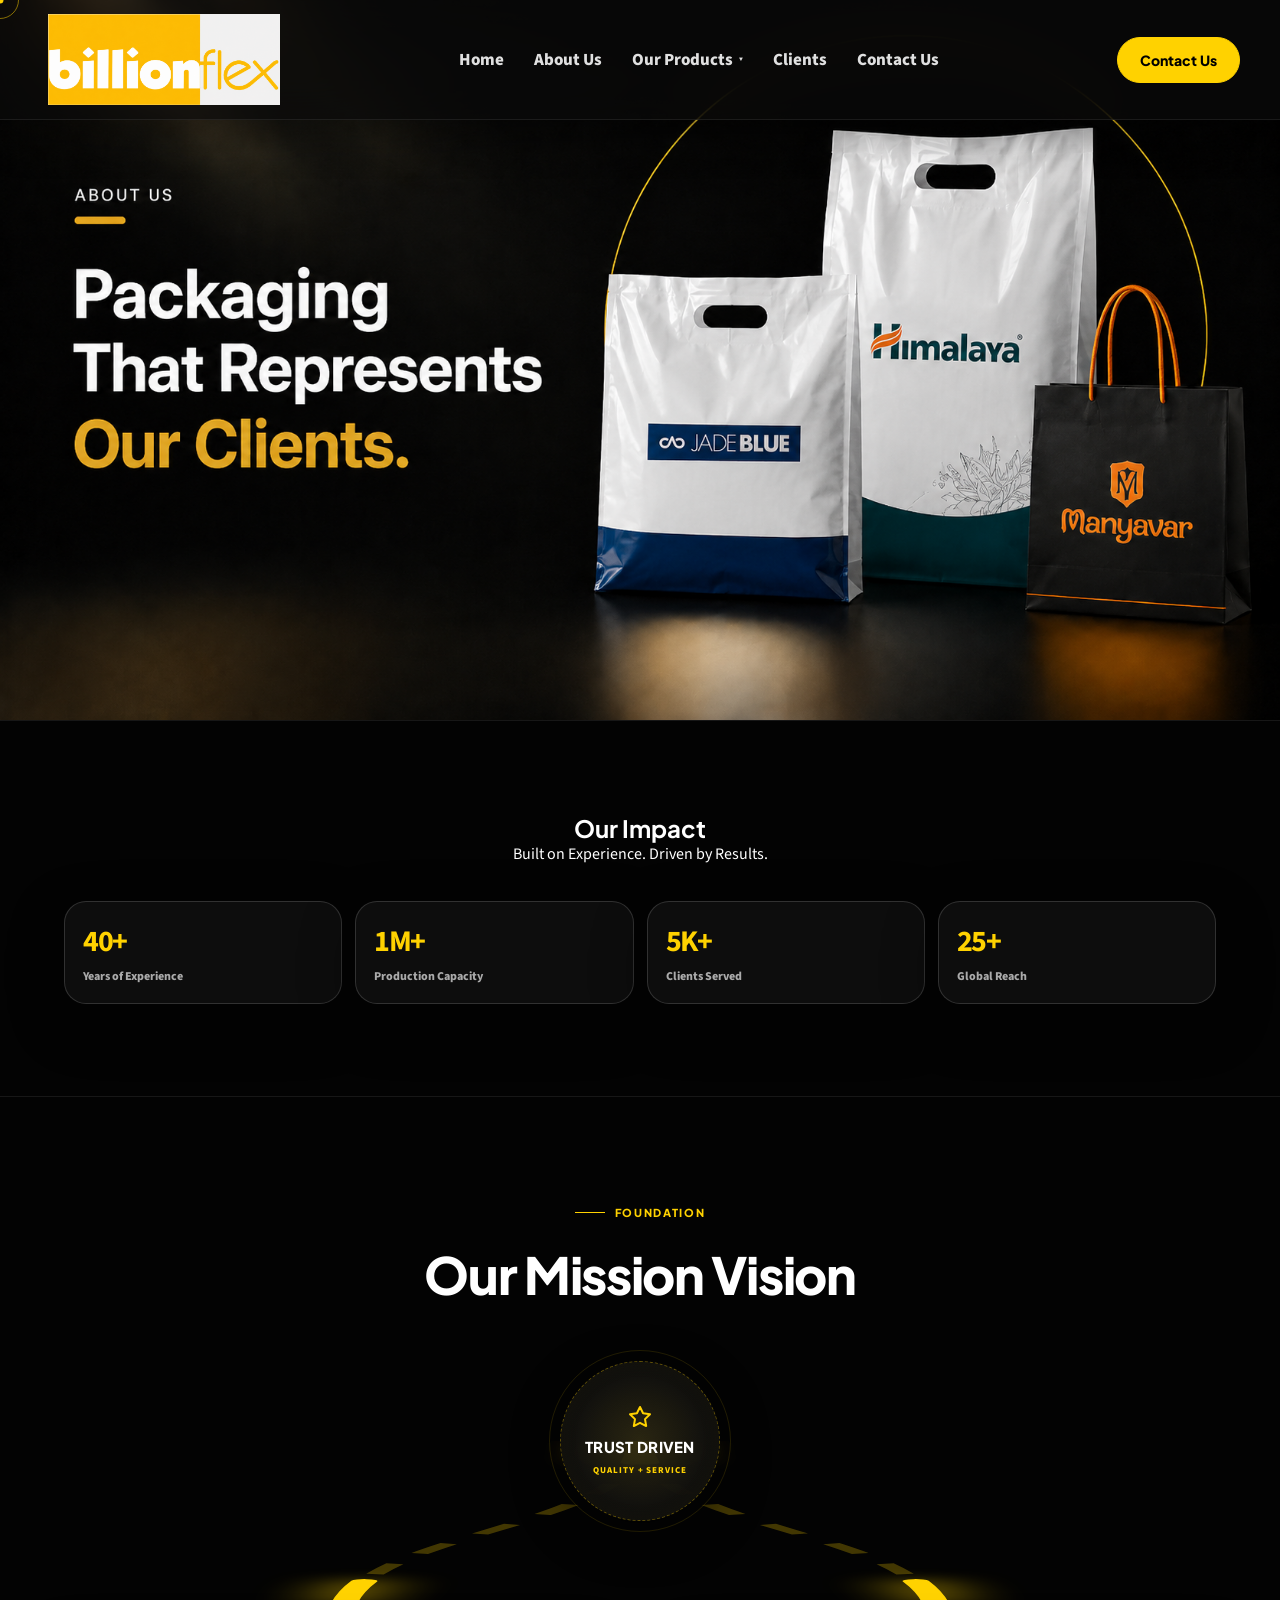
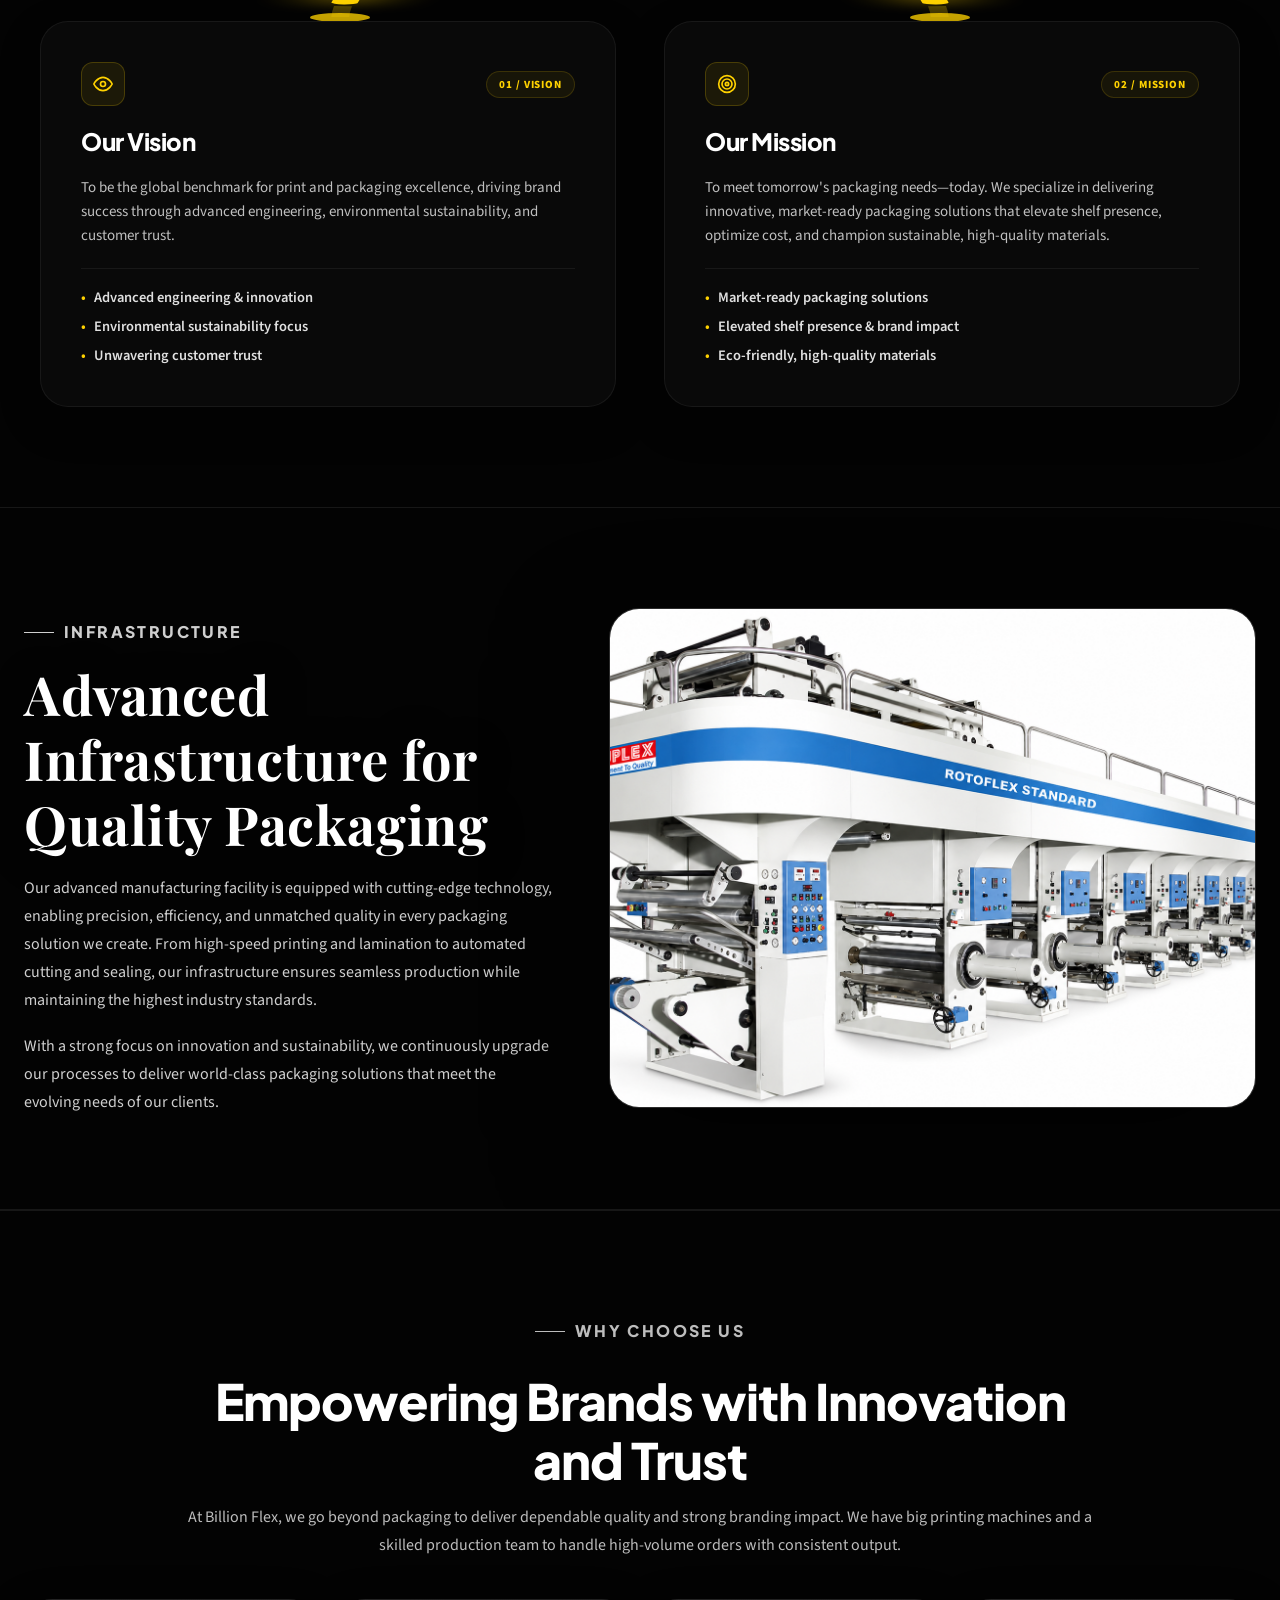
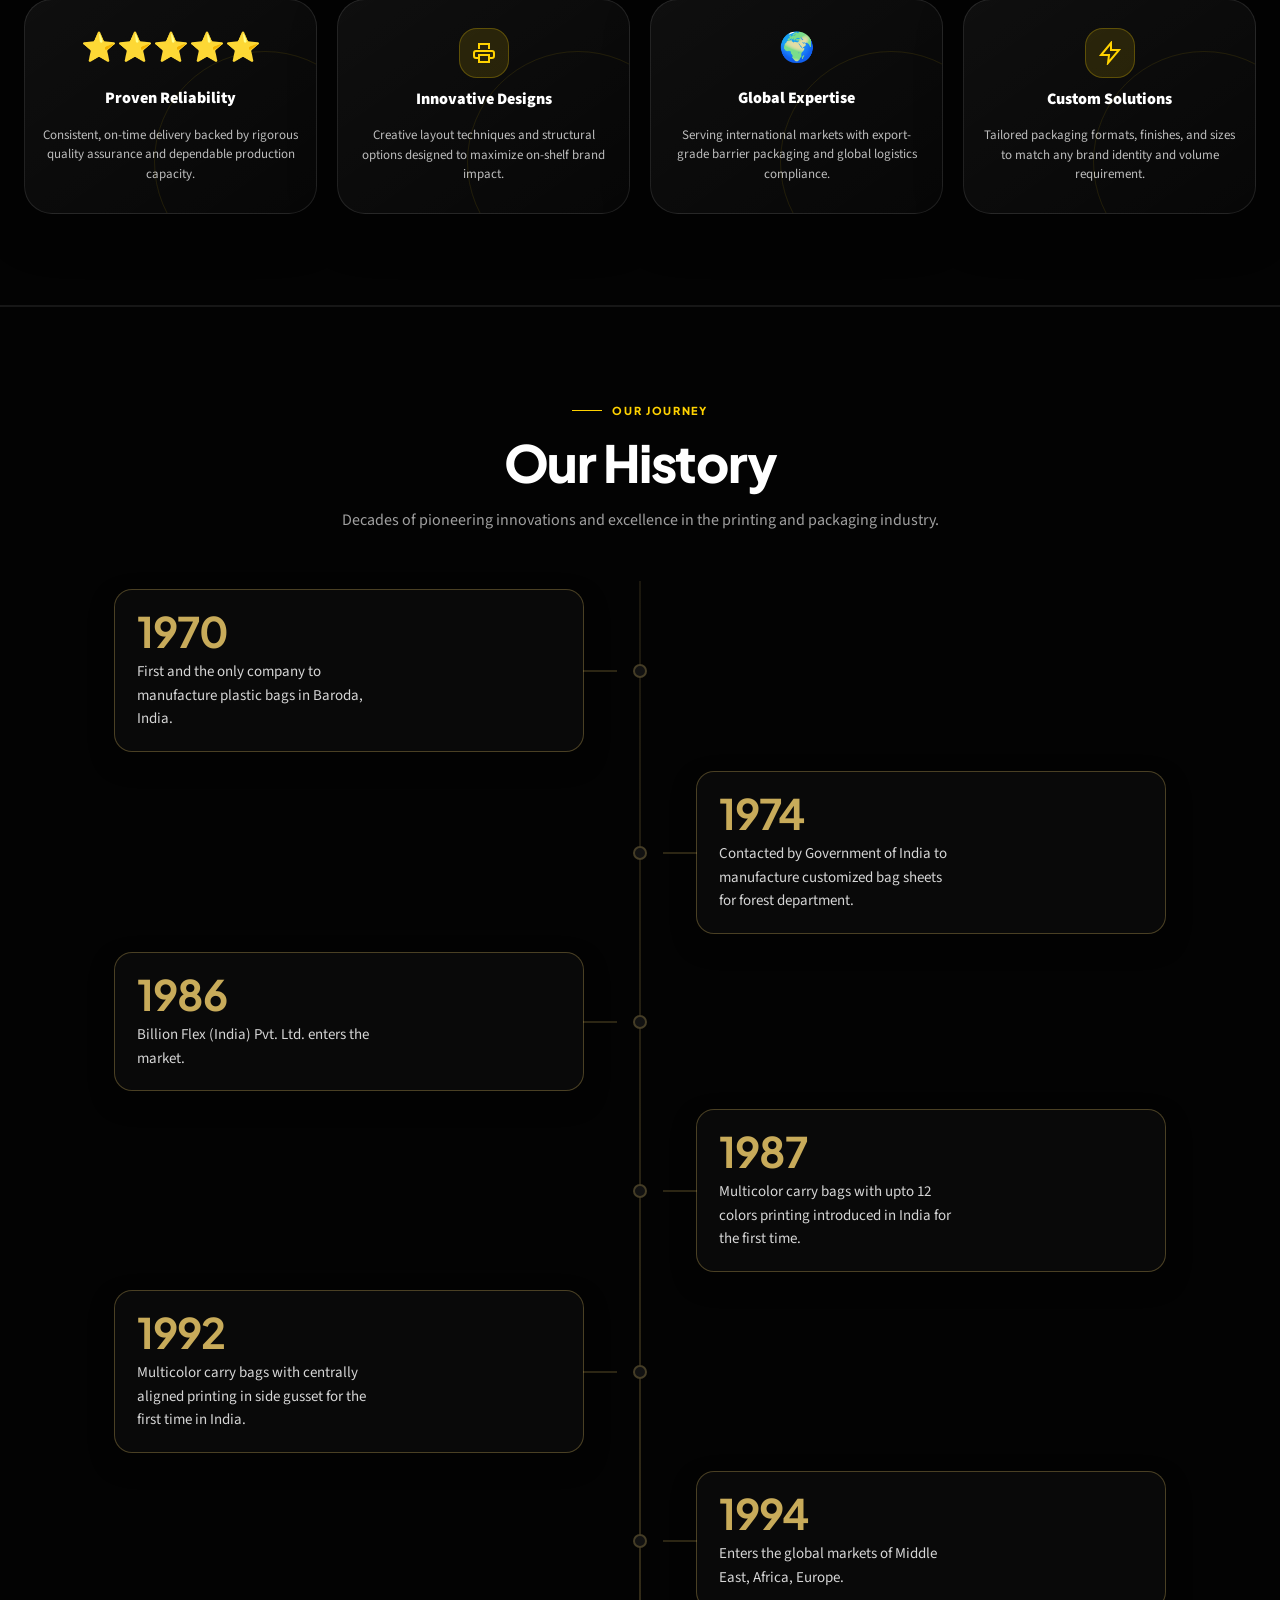
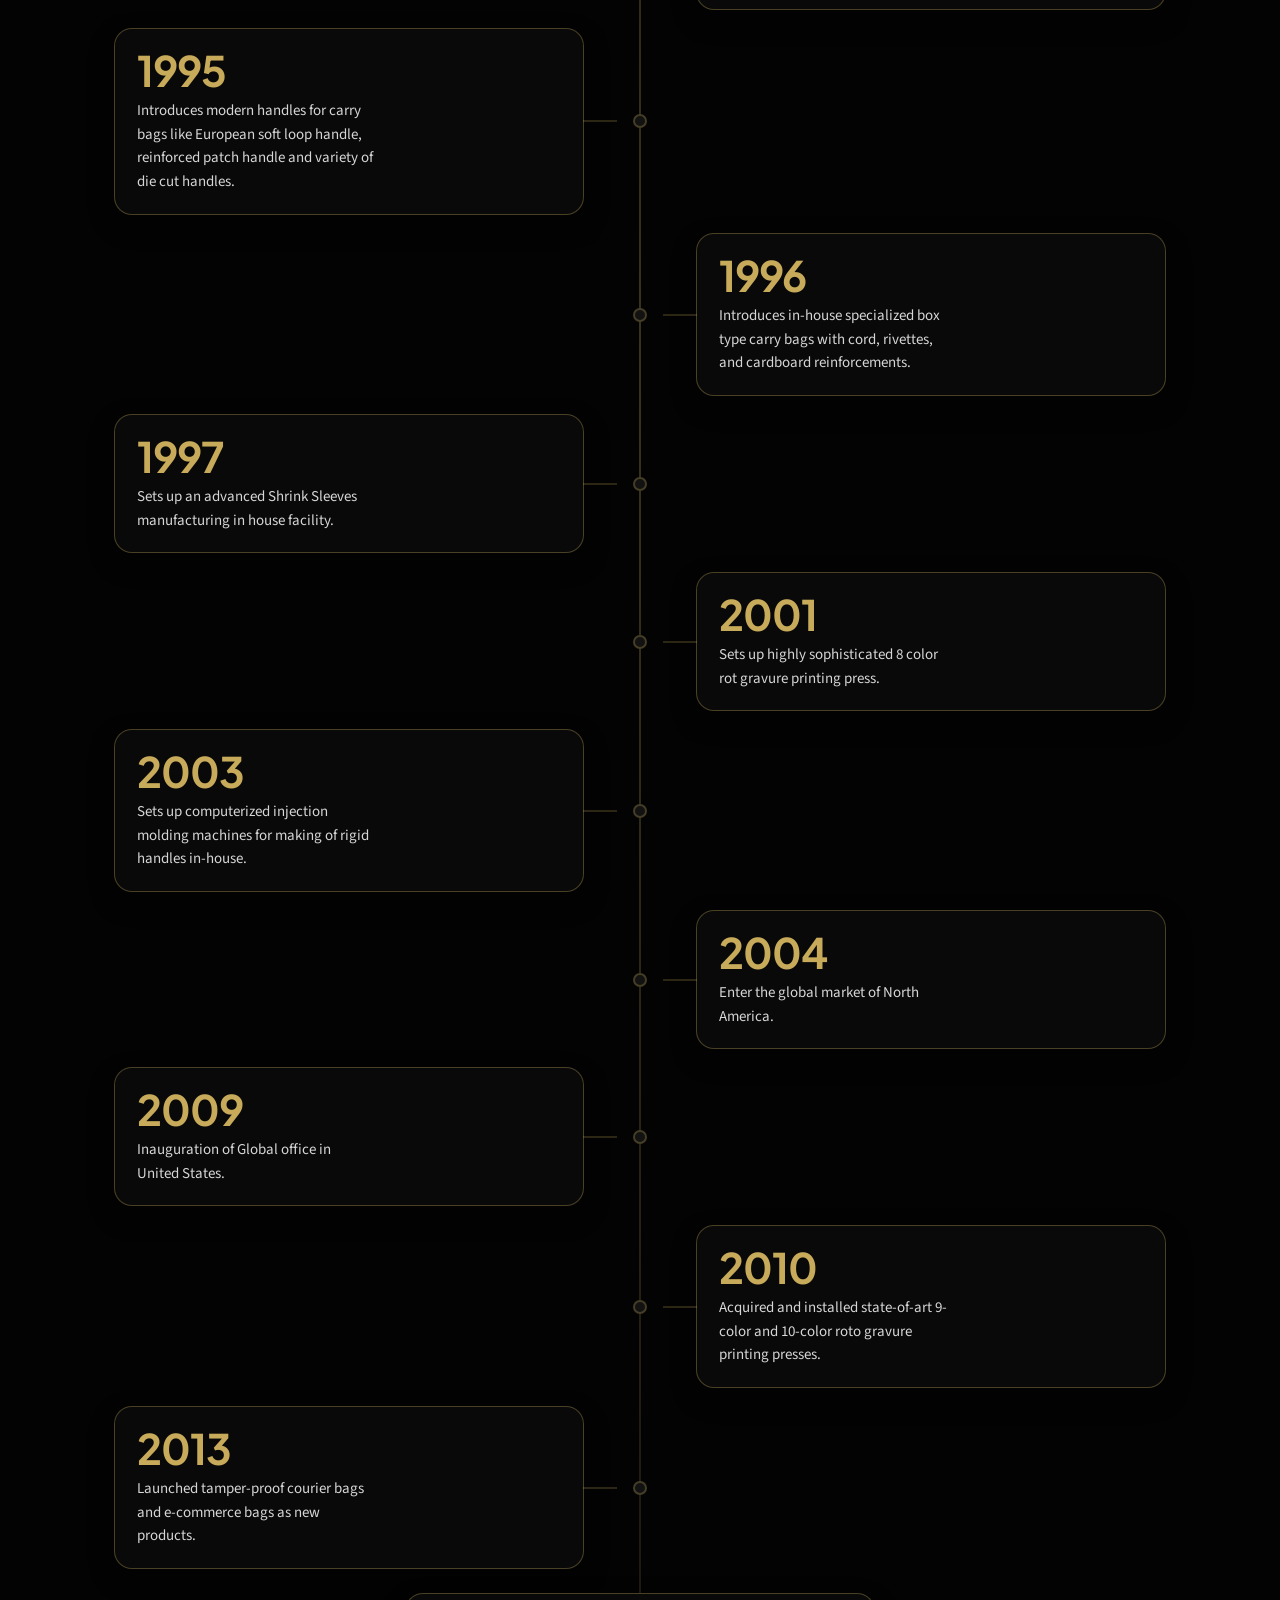
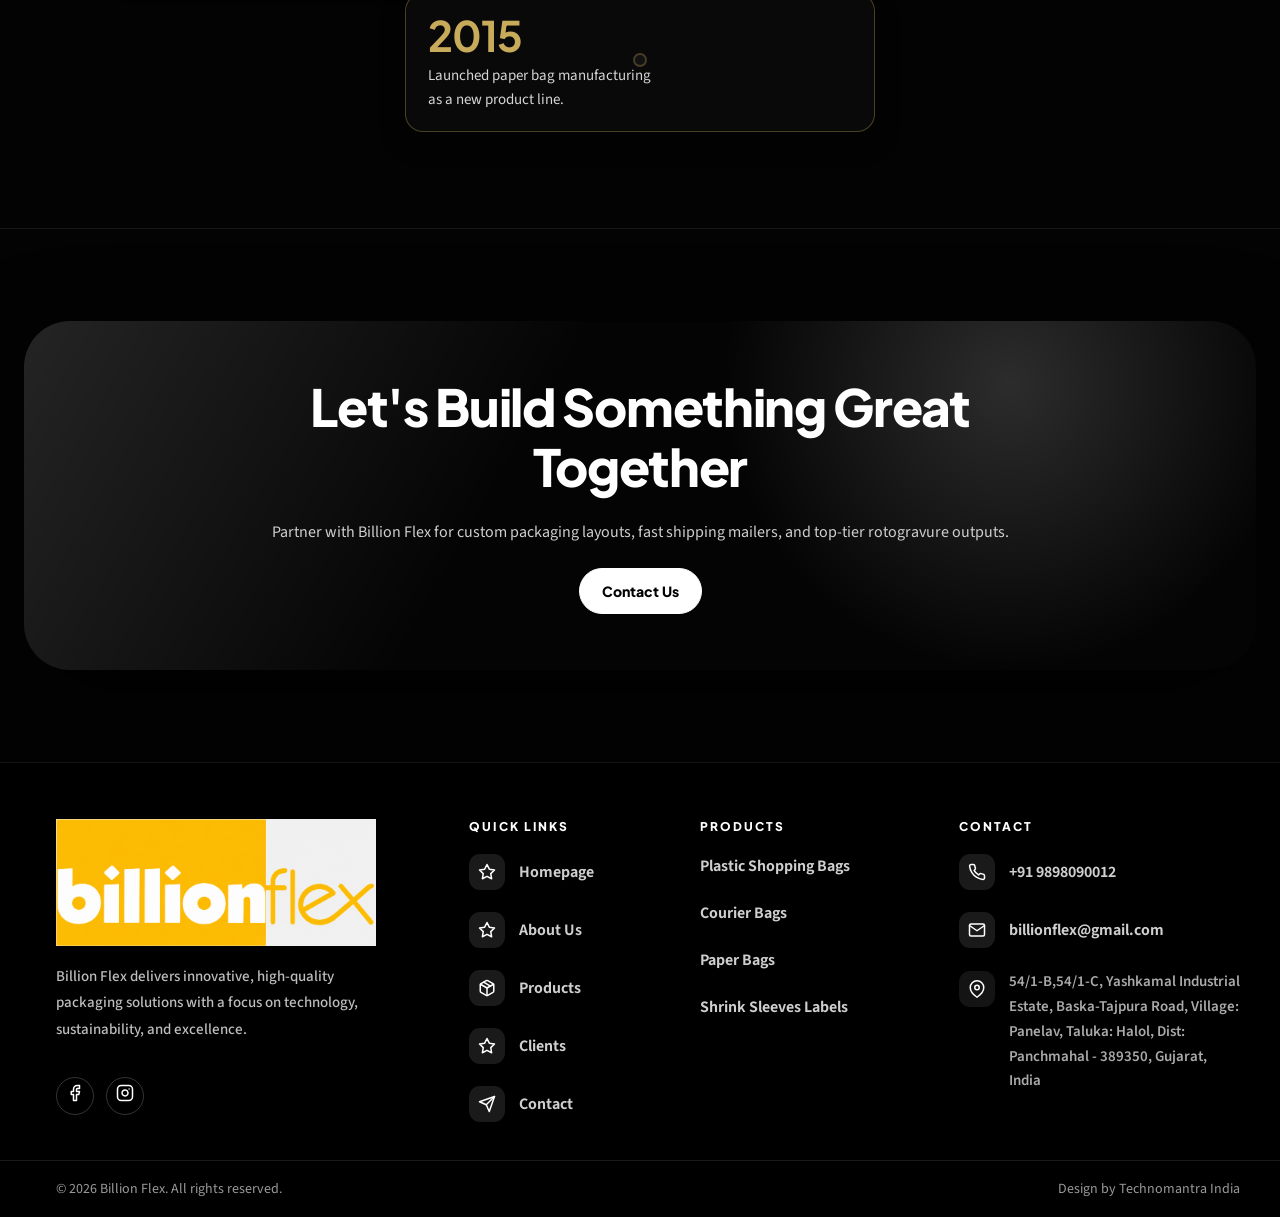
==== commit 9116a712: "changes" ====
--- a/about.html
+++ b/about.html
@@ -85,23 +85,82 @@
       </div>
     </section>
 
-    <section class="showcase section-pad about-mission" id="mission-vision">
-      <div class="showcase-copy reveal">
-        <p class="eyebrow"><span></span> Purpose & Direction</p>
-        <h2 class="showcase-lead-heading">Our Mission & Vision</h2>
-        <div class="about-card-grid">
-          <article class="about-story-card">
-            <h3>Our Mission</h3>
-            <p>To meet tomorrow's packaging needs-today. We specialize in delivering innovative, market-ready packaging solutions that elevate shelf presence, optimize cost, and champion sustainable, high-quality materials.</p>
-          </article>
-          <article class="about-story-card">
-            <h3>Our Vision</h3>
-            <p>To be the global benchmark for print and packaging excellence, driving brand success through advanced engineering, environmental sustainability, and customer trust.</p>
-          </article>
-        </div>
-      </div>
-      <div class="showcase-gallery reveal delay-1 about-showcase-image-wrap">
-        <img class="gallery-main about-showcase-image" src="images and videos/missionvission.png" alt="Billion Flex Mission and Vision" />
+    <section class="about-mission-section section-pad" id="mission-vision">
+      <div class="mission-vision-container reveal">
+        <div class="section-heading centered">
+          <p class="eyebrow"><span></span> FOUNDATION</p>
+          <h2>Our Mission Vision</h2>
+        </div>
+        
+        <div class="mission-vision-diagram">
+          <!-- Central Node -->
+          <div class="diagram-center-node">
+            <div class="center-node-glow" aria-hidden="true"></div>
+            <div class="center-node-content">
+              <svg class="center-star" viewBox="0 0 24 24" fill="none" stroke="currentColor" stroke-width="2" stroke-linecap="round" stroke-linejoin="round">
+                <polygon points="12 2 15.09 8.26 22 9.27 17 14.14 18.18 21.02 12 17.77 5.82 21.02 7 14.14 2 9.27 8.91 8.26 12 2"></polygon>
+              </svg>
+              <h4>Trust Driven</h4>
+              <span>QUALITY + SERVICE</span>
+            </div>
+          </div>
+
+          <!-- Connection Lines SVG -->
+          <div class="connection-svg-wrapper" aria-hidden="true">
+            <svg class="connection-svg" viewBox="0 0 100 100" preserveAspectRatio="none">
+              <path d="M 50,0 C 50,50 25,50 25,100" class="svg-dash-line left" />
+              <path d="M 50,0 C 50,50 75,50 75,100" class="svg-dash-line right" />
+              <path d="M 50,0 C 50,50 25,50 25,100" class="svg-pulse-line left" />
+              <path d="M 50,0 C 50,50 75,50 75,100" class="svg-pulse-line right" />
+              <circle cx="25" cy="98" r="2.5" class="svg-dot" />
+              <circle cx="75" cy="98" r="2.5" class="svg-dot" />
+            </svg>
+          </div>
+
+          <!-- Cards Grid -->
+          <div class="diagram-cards-grid">
+            <!-- Vision Card -->
+            <div class="luxe-diagram-card vision-card reveal delay-1">
+              <div class="card-header-row">
+                <div class="card-icon-box">
+                  <svg viewBox="0 0 24 24" fill="none" stroke="currentColor" stroke-width="2" stroke-linecap="round" stroke-linejoin="round">
+                    <path d="M1 12s4-8 11-8 11 8 11 8-4 8-11 8-11-8-11-8z"></path>
+                    <circle cx="12" cy="12" r="3"></circle>
+                  </svg>
+                </div>
+                <span class="card-number-badge">01 / VISION</span>
+              </div>
+              <h3>Our Vision</h3>
+              <p>To be the global benchmark for print and packaging excellence, driving brand success through advanced engineering, environmental sustainability, and customer trust.</p>
+              <ul class="card-bullets">
+                <li><span>•</span> Advanced engineering & innovation</li>
+                <li><span>•</span> Environmental sustainability focus</li>
+                <li><span>•</span> Unwavering customer trust</li>
+              </ul>
+            </div>
+
+            <!-- Mission Card -->
+            <div class="luxe-diagram-card mission-card reveal delay-2">
+              <div class="card-header-row">
+                <div class="card-icon-box">
+                  <svg viewBox="0 0 24 24" fill="none" stroke="currentColor" stroke-width="2" stroke-linecap="round" stroke-linejoin="round">
+                    <circle cx="12" cy="12" r="10"></circle>
+                    <circle cx="12" cy="12" r="6"></circle>
+                    <circle cx="12" cy="12" r="2"></circle>
+                  </svg>
+                </div>
+                <span class="card-number-badge">02 / MISSION</span>
+              </div>
+              <h3>Our Mission</h3>
+              <p>To meet tomorrow's packaging needs—today. We specialize in delivering innovative, market-ready packaging solutions that elevate shelf presence, optimize cost, and champion sustainable, high-quality materials.</p>
+              <ul class="card-bullets">
+                <li><span>•</span> Market-ready packaging solutions</li>
+                <li><span>•</span> Elevated shelf presence & brand impact</li>
+                <li><span>•</span> Eco-friendly, high-quality materials</li>
+              </ul>
+            </div>
+          </div>
+        </div>
       </div>
     </section>
 
@@ -263,7 +322,7 @@
         <p>Billion Flex delivers innovative, high-quality packaging solutions with a focus on technology,
           sustainability, and excellence.</p>
         <div class="social-links" style="margin-top: 16px;">
-          <a class="social-link" href="https://facebook.com" target="_blank" rel="noopener" aria-label="Facebook"><span
+          <a class="social-link" href="https://www.facebook.com/share/18xaZN7vca/?mibextid=wwXIfr" target="_blank" rel="noopener" aria-label="Facebook"><span
               data-icon="facebook"></span></a>
           <a class="social-link" href="https://instagram.com" target="_blank" rel="noopener"
             aria-label="Instagram"><span data-icon="instagram"></span></a>
@@ -311,12 +370,12 @@
       </div>
 <div class="footer-col footer-contact">
         <h4>Contact</h4>
-        <a class="footer-link" href="tel:0008888999"><span class="footer-link-icon" aria-hidden="true"><svg
+        <a class="footer-link" href="tel:+919898090012"><span class="footer-link-icon" aria-hidden="true"><svg
               xmlns="http://www.w3.org/2000/svg" viewBox="0 0 24 24" fill="none" stroke="currentColor" stroke-width="2"
               stroke-linecap="round" stroke-linejoin="round">
               <path
                 d="M22 16.92v3a2 2 0 0 1-2.18 2 19.79 19.79 0 0 1-8.63-3.07 19.5 19.5 0 0 1-6-6 19.79 19.79 0 0 1-3.07-8.67A2 2 0 0 1 4.11 2h3a2 2 0 0 1 2 1.72 12.84 12.84 0 0 0 .7 2.81 2 2 0 0 1-.45 2.11L8.09 9.91a16 16 0 0 0 6 6l1.27-1.27a2 2 0 0 1 2.11-.45 12.84 12.84 0 0 0 2.81.7A2 2 0 0 1 22 16.92z" />
-            </svg></span>000 8888 999</a>
+            </svg></span>+91 9898090012</a>
         <a class="footer-link" href="mailto:billionflex@gmail.com"><span class="footer-link-icon"
             aria-hidden="true"><svg xmlns="http://www.w3.org/2000/svg" viewBox="0 0 24 24" fill="none"
               stroke="currentColor" stroke-width="2" stroke-linecap="round" stroke-linejoin="round">
--- a/style.css
+++ b/style.css
@@ -884,3 +884,582 @@
   }
 }
 
+/* Unique Mission & Vision Cards Section */
+.about-mission-section {
+  background: #030303;
+  border-bottom: 1px solid var(--line);
+  padding: 100px max(24px, calc((100vw - 1200px) / 2));
+}
+
+.mission-vision-container {
+  width: 100%;
+}
+
+.about-mission-section .section-heading.centered {
+  text-align: center;
+  max-width: 600px;
+  margin: 0 auto 56px;
+}
+
+.about-mission-section .section-heading.centered .eyebrow {
+  justify-content: center;
+}
+
+.about-mission-section .section-heading.centered h2 {
+  text-align: center;
+  margin-top: 10px;
+  font-size: clamp(34px, 4vw, 54px);
+  font-weight: 800;
+  color: #fff;
+}
+
+.mission-vision-diagram {
+  display: flex;
+  flex-direction: column;
+  align-items: center;
+  position: relative;
+  width: 100%;
+  margin-top: 40px;
+}
+
+.diagram-center-node {
+  position: relative;
+  width: 160px;
+  height: 160px;
+  border-radius: 50%;
+  background: radial-gradient(circle at center, rgba(20, 20, 20, 0.95), rgba(10, 10, 10, 0.98));
+  border: 1px dashed rgba(255, 210, 0, 0.35);
+  display: flex;
+  align-items: center;
+  justify-content: center;
+  box-shadow: 0 15px 45px rgba(0, 0, 0, 0.5), inset 0 0 20px rgba(255, 210, 0, 0.05);
+  z-index: 10;
+  transition: all 0.5s var(--ease);
+}
+
+.diagram-center-node::before {
+  content: '';
+  position: absolute;
+  inset: -12px;
+  border-radius: 50%;
+  border: 1px solid rgba(255, 210, 0, 0.12);
+  transition: all 0.5s var(--ease);
+}
+
+.center-node-glow {
+  position: absolute;
+  inset: 0;
+  border-radius: 50%;
+  background: radial-gradient(circle at center, rgba(255, 210, 0, 0.12) 0%, transparent 70%);
+  opacity: 0.8;
+  pointer-events: none;
+}
+
+.center-node-content {
+  text-align: center;
+  display: flex;
+  flex-direction: column;
+  align-items: center;
+  gap: 8px;
+  z-index: 2;
+}
+
+.center-star {
+  width: 24px;
+  height: 24px;
+  color: var(--gold);
+  animation: pulseStar 3s infinite alternate;
+}
+
+@keyframes pulseStar {
+  0% { transform: scale(0.9); opacity: 0.8; }
+  100% { transform: scale(1.1); opacity: 1; }
+}
+
+.center-node-content h4 {
+  font-size: 15px;
+  font-weight: 800;
+  color: #fff;
+  margin: 0;
+  text-transform: uppercase;
+  letter-spacing: 0.02em;
+}
+
+.center-node-content span {
+  font-size: 9px;
+  font-weight: 800;
+  color: var(--gold);
+  letter-spacing: 0.1em;
+  text-transform: uppercase;
+}
+
+/* SVG Connection Lines */
+.connection-svg-wrapper {
+  position: absolute;
+  top: 80px;
+  left: 0;
+  right: 0;
+  height: 180px;
+  z-index: 2;
+  pointer-events: none;
+}
+
+.connection-svg {
+  width: 100%;
+  height: 100%;
+}
+
+.svg-dash-line {
+  fill: none;
+  stroke: rgba(255, 210, 0, 0.25);
+  stroke-width: 1.5;
+  stroke-dasharray: 6, 6;
+  transition: stroke 0.3s;
+}
+
+.svg-dot {
+  fill: var(--gold);
+  opacity: 0.8;
+}
+
+.svg-pulse-line {
+  fill: none;
+  stroke: var(--gold);
+  stroke-width: 2.2;
+  stroke-linecap: round;
+  stroke-dasharray: 12 70;
+  animation: flowPulse 2s infinite linear;
+  filter: drop-shadow(0 0 3px var(--gold));
+}
+
+@keyframes flowPulse {
+  to {
+    stroke-dashoffset: -82;
+  }
+}
+
+.diagram-cards-grid {
+  display: grid;
+  grid-template-columns: repeat(2, 1fr);
+  gap: 48px;
+  width: 100%;
+  margin-top: 100px;
+  position: relative;
+  z-index: 5;
+}
+
+.luxe-diagram-card {
+  background: rgba(18, 18, 18, 0.45);
+  border: 1px solid rgba(255, 255, 255, 0.06);
+  border-radius: 28px;
+  padding: 40px;
+  display: flex;
+  flex-direction: column;
+  gap: 20px;
+  transition: all 0.4s var(--ease);
+  backdrop-filter: blur(12px);
+  -webkit-backdrop-filter: blur(12px);
+  box-shadow: 0 15px 40px rgba(0, 0, 0, 0.25);
+  position: relative;
+}
+
+.card-header-row {
+  display: flex;
+  justify-content: space-between;
+  align-items: center;
+  width: 100%;
+}
+
+.card-icon-box {
+  width: 44px;
+  height: 44px;
+  border-radius: 12px;
+  background: rgba(255, 210, 0, 0.08);
+  border: 1px solid rgba(255, 210, 0, 0.2);
+  display: grid;
+  place-items: center;
+  color: var(--gold);
+  transition: all 0.4s var(--ease);
+}
+
+.card-icon-box svg {
+  width: 20px;
+  height: 20px;
+}
+
+.card-number-badge {
+  font-size: 11px;
+  font-weight: 800;
+  letter-spacing: 0.08em;
+  text-transform: uppercase;
+  color: var(--gold);
+  padding: 5px 12px;
+  border-radius: 100px;
+  background: rgba(255, 210, 0, 0.06);
+  border: 1px solid rgba(255, 210, 0, 0.15);
+}
+
+.luxe-diagram-card h3 {
+  font-size: 24px;
+  font-weight: 800;
+  color: #fff;
+  margin: 0;
+  letter-spacing: -0.02em;
+}
+
+.luxe-diagram-card p {
+  font-size: 15px;
+  line-height: 1.6;
+  color: #c0c0c0;
+  margin: 0;
+}
+
+.card-bullets {
+  list-style: none;
+  display: grid;
+  gap: 8px;
+  padding: 0;
+  margin: 0;
+  border-top: 1px solid rgba(255, 255, 255, 0.06);
+  padding-top: 18px;
+}
+
+.card-bullets li {
+  display: flex;
+  gap: 8px;
+  font-size: 14.5px;
+  color: #e0e0e0;
+  font-weight: 600;
+}
+
+.card-bullets li span {
+  color: var(--gold);
+}
+
+/* Hover Interactivity */
+.diagram-center-node:hover {
+  border-color: var(--gold);
+  transform: scale(1.05);
+  box-shadow: 0 20px 50px rgba(255, 210, 0, 0.15);
+}
+
+.diagram-center-node:hover::before {
+  border-color: var(--gold);
+  inset: -16px;
+}
+
+.luxe-diagram-card:hover {
+  transform: translateY(-6px);
+  border-color: rgba(255, 210, 0, 0.28);
+  background: rgba(25, 25, 25, 0.6);
+  box-shadow: 0 22px 50px rgba(0, 0, 0, 0.45), 0 0 30px rgba(255, 210, 0, 0.02);
+}
+
+.luxe-diagram-card:hover .card-icon-box {
+  background: var(--gold);
+  color: #000;
+  border-color: var(--gold);
+  box-shadow: 0 8px 20px rgba(255, 210, 0, 0.25);
+}
+
+/* Diagram Mobile & Tablet responsiveness */
+@media (max-width: 968px) {
+  .connection-svg-wrapper {
+    display: none;
+  }
+  .diagram-cards-grid {
+    grid-template-columns: 1fr;
+    gap: 32px;
+    margin-top: 48px;
+  }
+  .diagram-center-node {
+    width: 140px;
+    height: 140px;
+  }
+}
+
+@media (max-width: 640px) {
+  .about-mission-section {
+    padding: 72px 18px;
+  }
+  .luxe-diagram-card {
+    padding: 32px 24px;
+    border-radius: 22px;
+  }
+}
+
+/* Premium Products Hero Layout & Carousel */
+.products-hero-luxe {
+  min-height: 90vh;
+  padding: 180px max(24px, calc((100vw - 1400px) / 2)) 80px;
+  background: linear-gradient(180deg, #070707 0%, #000 100%);
+  display: flex;
+  align-items: center;
+  border-bottom: 1px solid var(--line);
+}
+
+.products-hero-grid {
+  display: grid;
+  grid-template-columns: 1fr 1fr;
+  gap: 64px;
+  align-items: center;
+  width: 100%;
+}
+
+.products-hero-left {
+  max-width: 600px;
+}
+
+.products-hero-left h1 {
+  font-size: clamp(44px, 5.5vw, 68px);
+  line-height: 1.1;
+  letter-spacing: -0.03em;
+  color: #fff;
+  margin-top: 16px;
+  margin-bottom: 24px;
+}
+
+.products-hero-left .hero-text {
+  font-size: 18px;
+  line-height: 1.7;
+  color: #cfcfcf;
+  margin-bottom: 36px;
+}
+
+.products-hero-right {
+  display: flex;
+  justify-content: center;
+  align-items: center;
+}
+
+.products-carousel-container {
+  position: relative;
+  width: 100%;
+  max-width: 600px;
+  aspect-ratio: 1;
+  background: transparent;
+  border: none;
+  border-radius: 0;
+  padding: 0;
+  box-shadow: none;
+  display: flex;
+  flex-direction: column;
+  align-items: center;
+  justify-content: center;
+  overflow: hidden;
+  backdrop-filter: none;
+  -webkit-backdrop-filter: none;
+  perspective: 1000px;
+  transform-style: preserve-3d;
+}
+
+.products-carousel-container .carousel-glow {
+  display: none !important;
+}
+
+.showcase-stage-rings {
+  position: absolute;
+  inset: 0;
+  display: grid;
+  place-items: center;
+  pointer-events: none;
+  z-index: 1;
+}
+
+.showcase-stage-rings .ring {
+  position: absolute;
+  border-radius: 50%;
+  border: 1px dashed rgba(255, 210, 0, 0.05);
+  transition: border-color 0.4s var(--ease);
+}
+
+.showcase-stage-rings .outer-ring {
+  width: 90%;
+  height: 90%;
+  border-color: rgba(255, 210, 0, 0.03);
+  animation: spin 35s linear infinite;
+}
+
+.showcase-stage-rings .middle-ring {
+  width: 72%;
+  height: 72%;
+  border-color: rgba(255, 255, 255, 0.03);
+  animation: spin 24s linear infinite reverse;
+}
+
+.showcase-stage-rings .inner-ring {
+  width: 52%;
+  height: 52%;
+  border: 1px dashed rgba(255, 210, 0, 0.08);
+  animation: spin 16s linear infinite;
+}
+
+.showcase-stage-rings .pedestal-glow {
+  position: absolute;
+  width: 60%;
+  height: 60%;
+  background: radial-gradient(circle at center, rgba(255, 210, 0, 0.05) 0%, transparent 70%);
+  border-radius: 50%;
+}
+
+.showcase-stage-rings .pedestal-reflection {
+  position: absolute;
+  bottom: 22%;
+  width: 52%;
+  height: 12px;
+  background: radial-gradient(ellipse at center, rgba(255, 255, 255, 0.08), transparent 70%);
+  border-radius: 50%;
+  filter: blur(1px);
+}
+
+@keyframes pulseGlow {
+  0% { transform: scale(0.9); opacity: 0.7; }
+  100% { transform: scale(1.1); opacity: 1; }
+}
+
+.carousel-slides {
+  position: relative;
+  width: 100%;
+  flex: 1;
+  min-height: 0;
+  display: grid;
+  place-items: center;
+}
+
+.carousel-slide {
+  position: absolute;
+  inset: 0;
+  display: flex;
+  flex-direction: column;
+  align-items: center;
+  justify-content: center;
+  opacity: 0;
+  visibility: hidden;
+  transform: scale(0.85) rotateY(15deg) translate3d(40px, 0, -80px);
+  transform-style: preserve-3d;
+  transition: opacity 1s cubic-bezier(0.2, 0.8, 0.2, 1), 
+              transform 1s cubic-bezier(0.2, 0.8, 0.2, 1), 
+              visibility 1s;
+  z-index: 2;
+}
+
+.carousel-slide.active {
+  opacity: 1;
+  visibility: visible;
+  transform: scale(1) translateY(0);
+}
+
+.carousel-slide.active .slide-image-wrapper img {
+  animation: floatHero 5s ease-in-out infinite;
+}
+
+.slide-image-wrapper {
+  flex-grow: 1;
+  display: flex;
+  align-items: center;
+  justify-content: center;
+  width: 100%;
+  max-height: 520px;
+}
+
+.slide-image-wrapper img {
+  max-height: 500px;
+  max-width: 100%;
+  object-fit: contain;
+  filter: drop-shadow(0 20px 35px rgba(0, 0, 0, 0.45));
+  transition: transform 0.6s var(--ease);
+}
+
+.carousel-slide:hover .slide-image-wrapper img {
+  transform: scale(1.04) rotate(-1deg);
+}
+
+.slide-info {
+  text-align: center;
+  margin-top: 24px;
+}
+
+.slide-info h3 {
+  display: inline-block;
+  font-family: "Playfair Display", Georgia, serif;
+  font-size: clamp(20px, 2.2vw, 28px);
+  font-weight: 700;
+  font-style: italic;
+  color: var(--gold);
+  background: transparent;
+  border-bottom: 2px solid rgba(255, 210, 0, 0.4);
+  padding: 8px 0 12px;
+  letter-spacing: 0.02em;
+  text-transform: none;
+  margin: 0;
+  box-shadow: none;
+  opacity: 0;
+  transform: translateY(12px);
+  transition: opacity 0.8s 0.3s var(--ease), transform 0.8s 0.3s var(--ease);
+}
+
+.carousel-slide.active .slide-info h3 {
+  opacity: 1;
+  transform: translateY(0);
+}
+
+.carousel-dots {
+  display: none !important;
+}
+
+.carousel-dot {
+  width: 8px;
+  height: 8px;
+  border-radius: 50%;
+  background: rgba(255, 255, 255, 0.2);
+  border: none;
+  cursor: pointer;
+  transition: all 0.3s var(--ease);
+}
+
+.carousel-dot.active {
+  width: 24px;
+  border-radius: 99px;
+  background: var(--gold);
+}
+
+/* Mobile Overrides for Products Hero */
+@media (max-width: 1100px) {
+  .products-hero-grid {
+    grid-template-columns: 1fr;
+    gap: 48px;
+    text-align: center;
+  }
+  .products-hero-left {
+    max-width: none;
+    display: flex;
+    flex-direction: column;
+    align-items: center;
+  }
+  .products-hero-left h1 {
+    font-size: 48px;
+  }
+  .products-hero-right {
+    width: 100%;
+  }
+  .products-carousel-container {
+    max-width: 520px;
+  }
+}
+
+@media (max-width: 640px) {
+  .products-hero-luxe {
+    padding-top: 130px;
+    padding-bottom: 50px;
+  }
+  .products-carousel-container {
+    padding: 32px 24px;
+    border-radius: 30px;
+  }
+  .slide-image-wrapper {
+    max-height: 380px !important;
+  }
+  .slide-image-wrapper img {
+    max-height: 360px !important;
+  }
+}
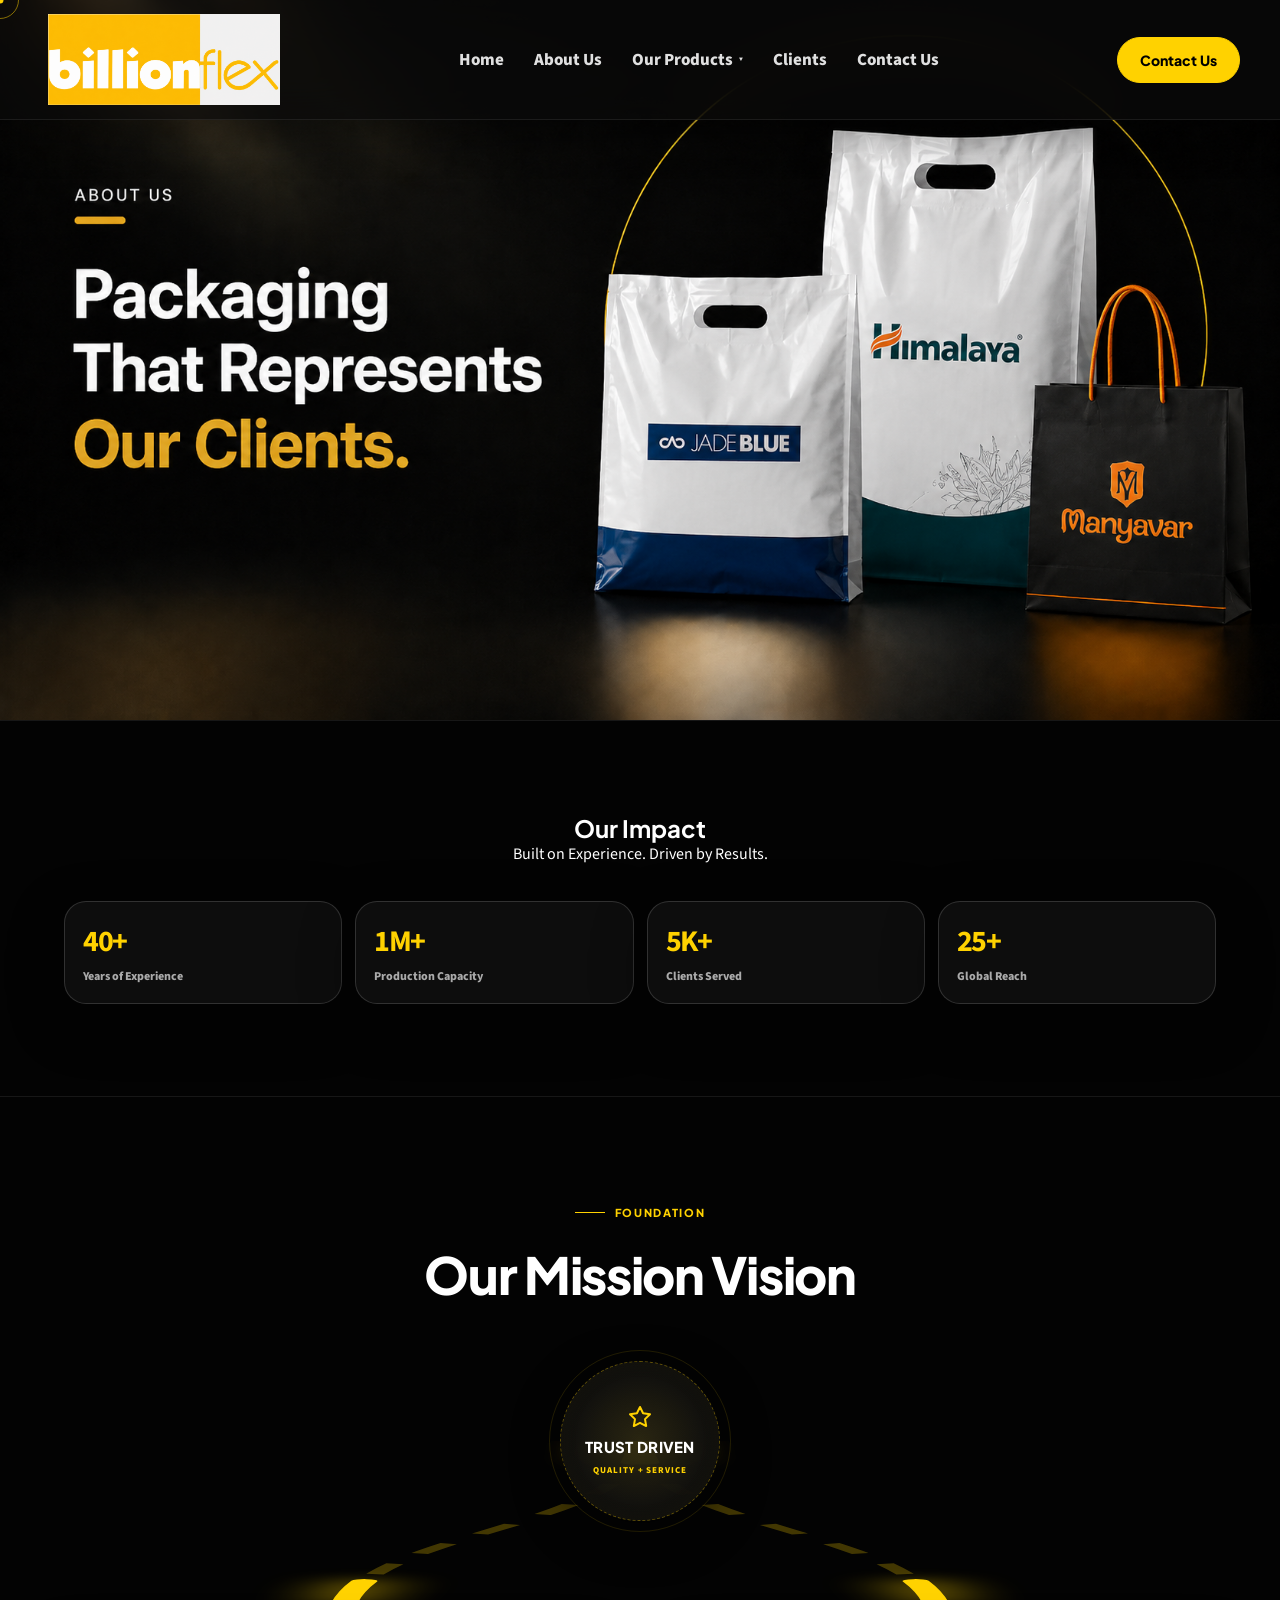
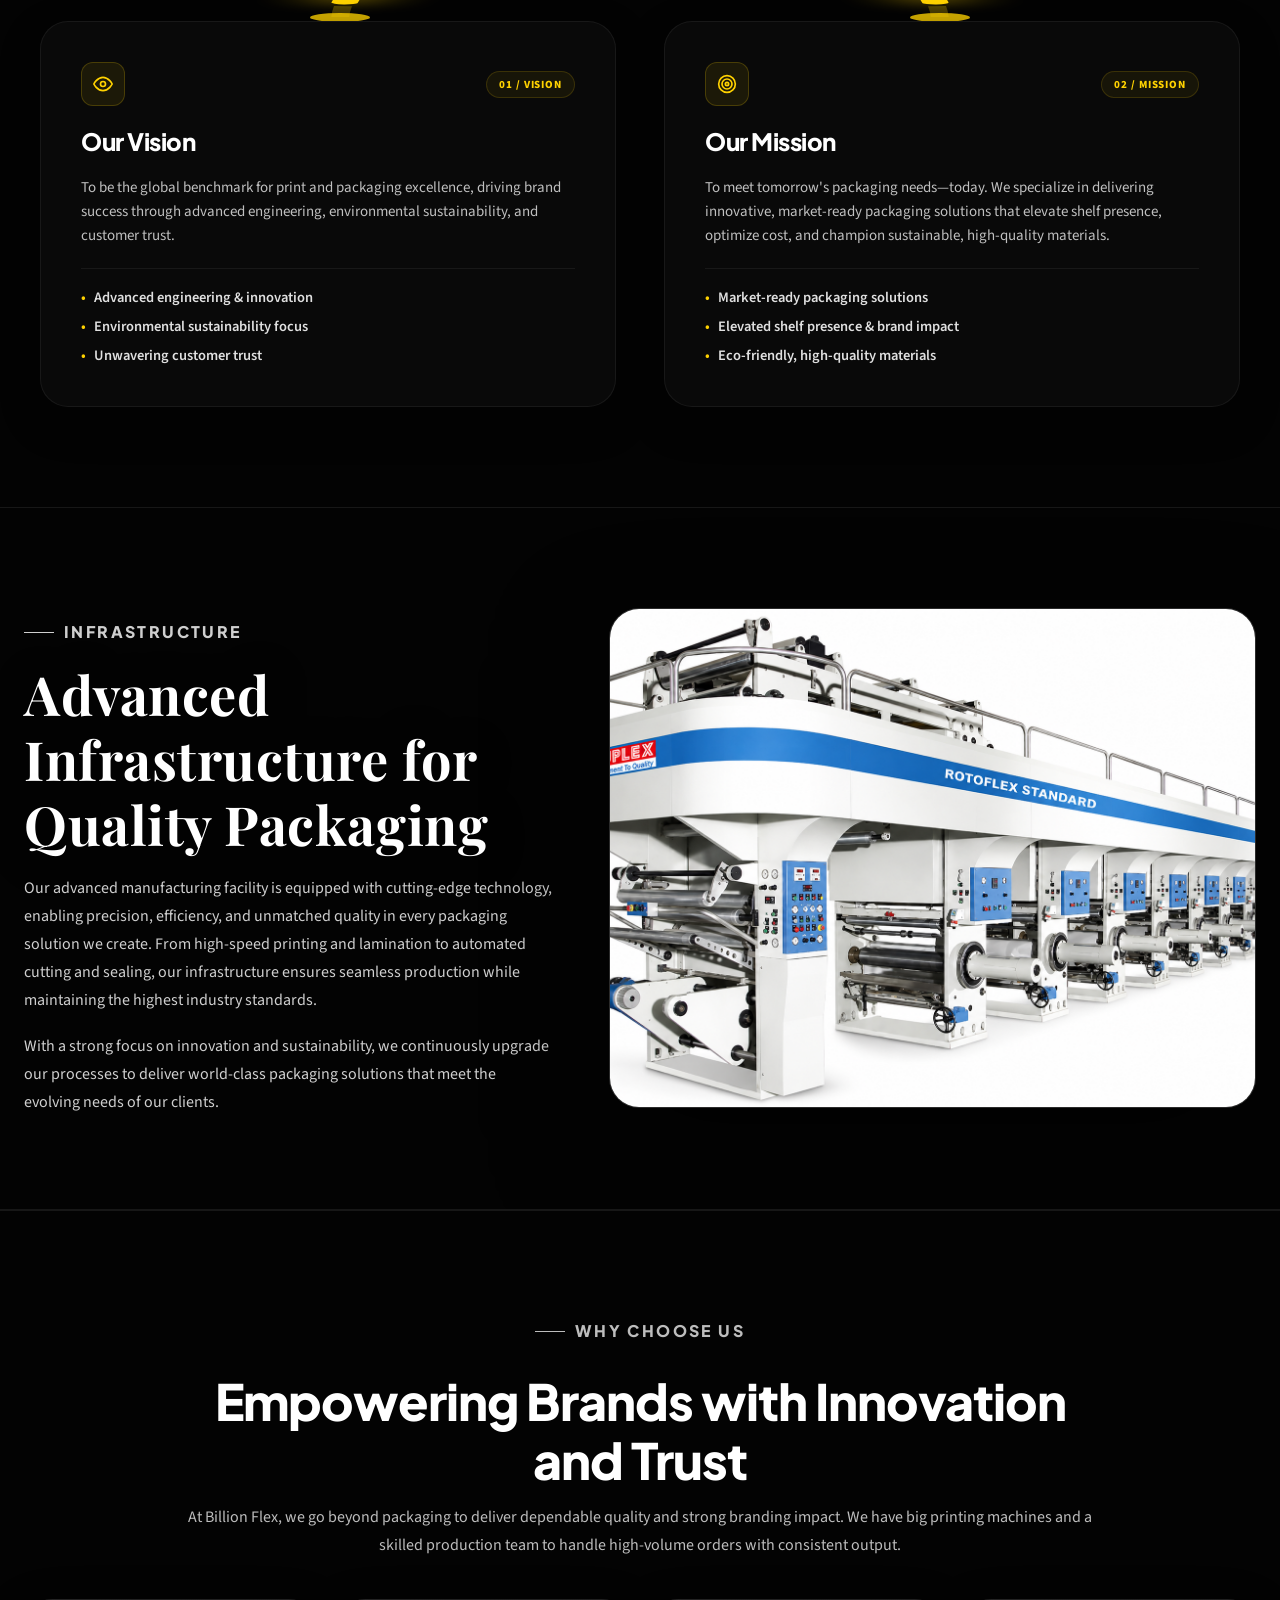
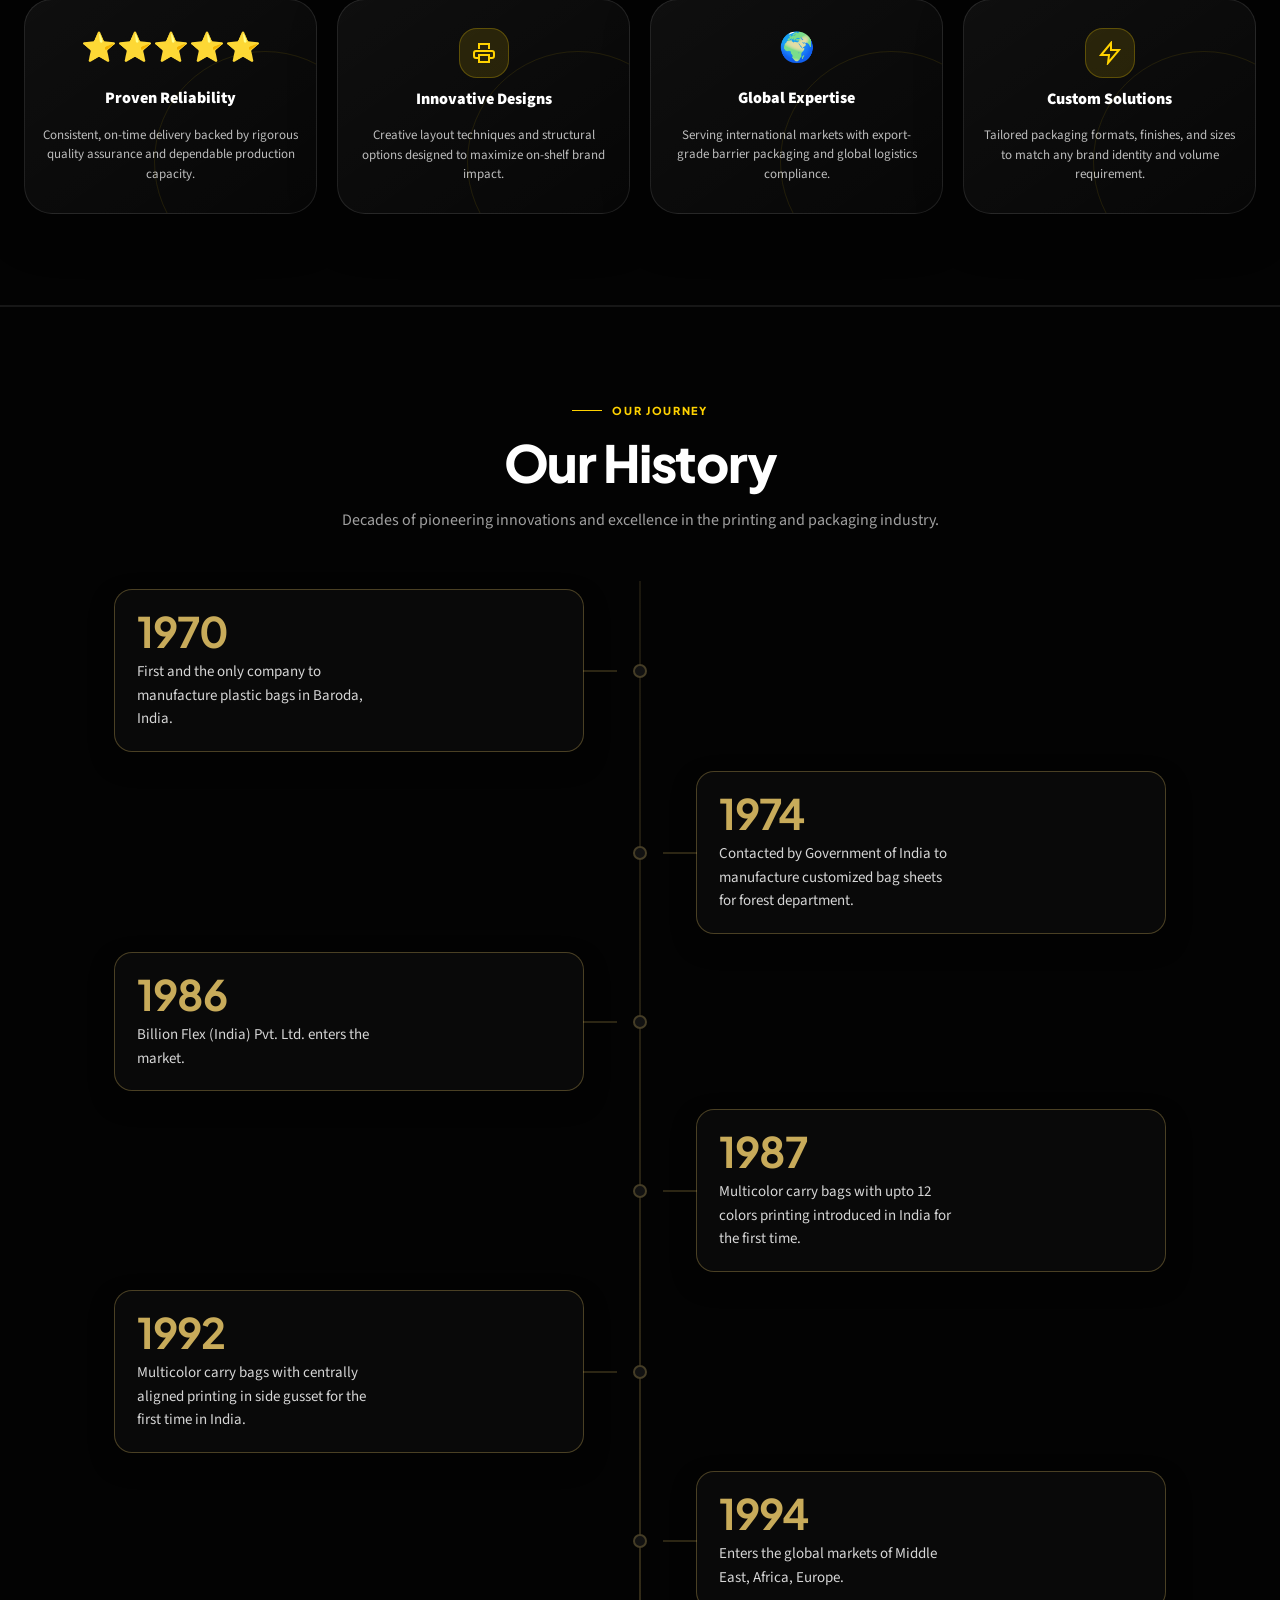
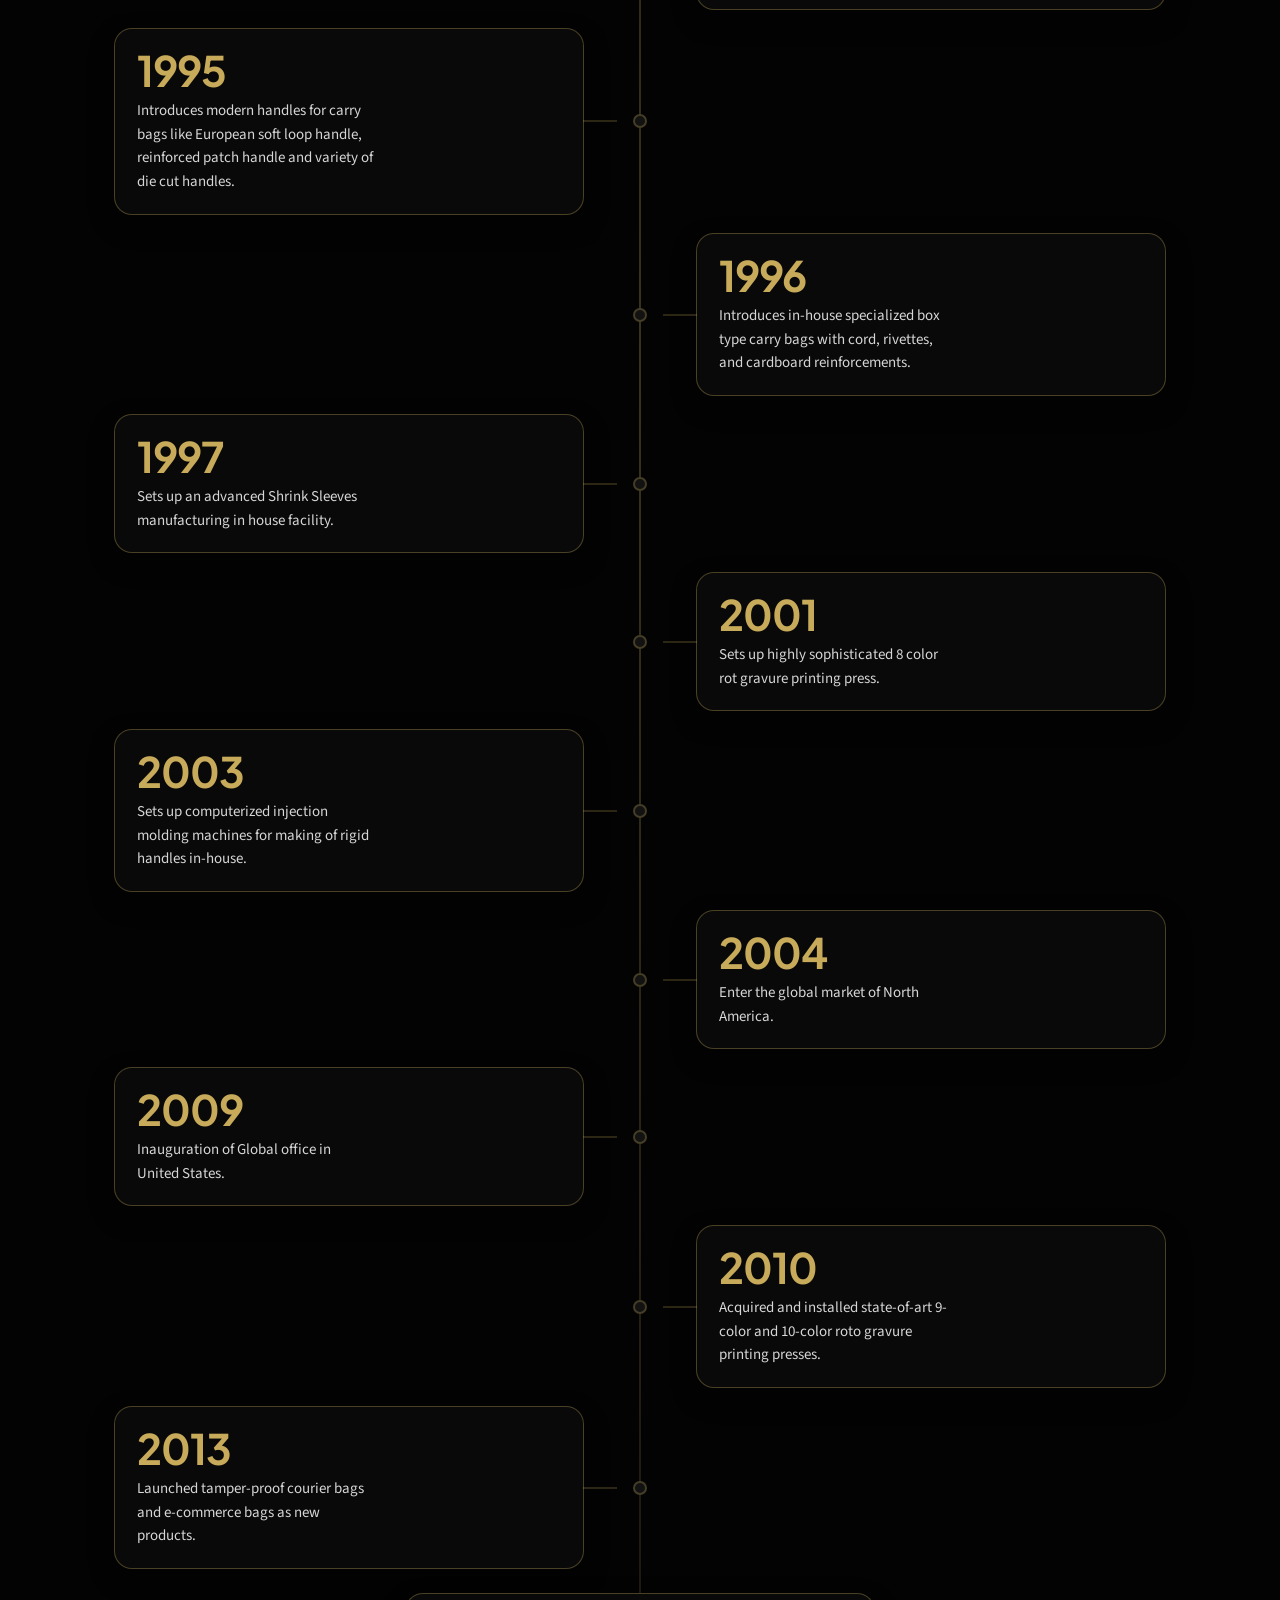
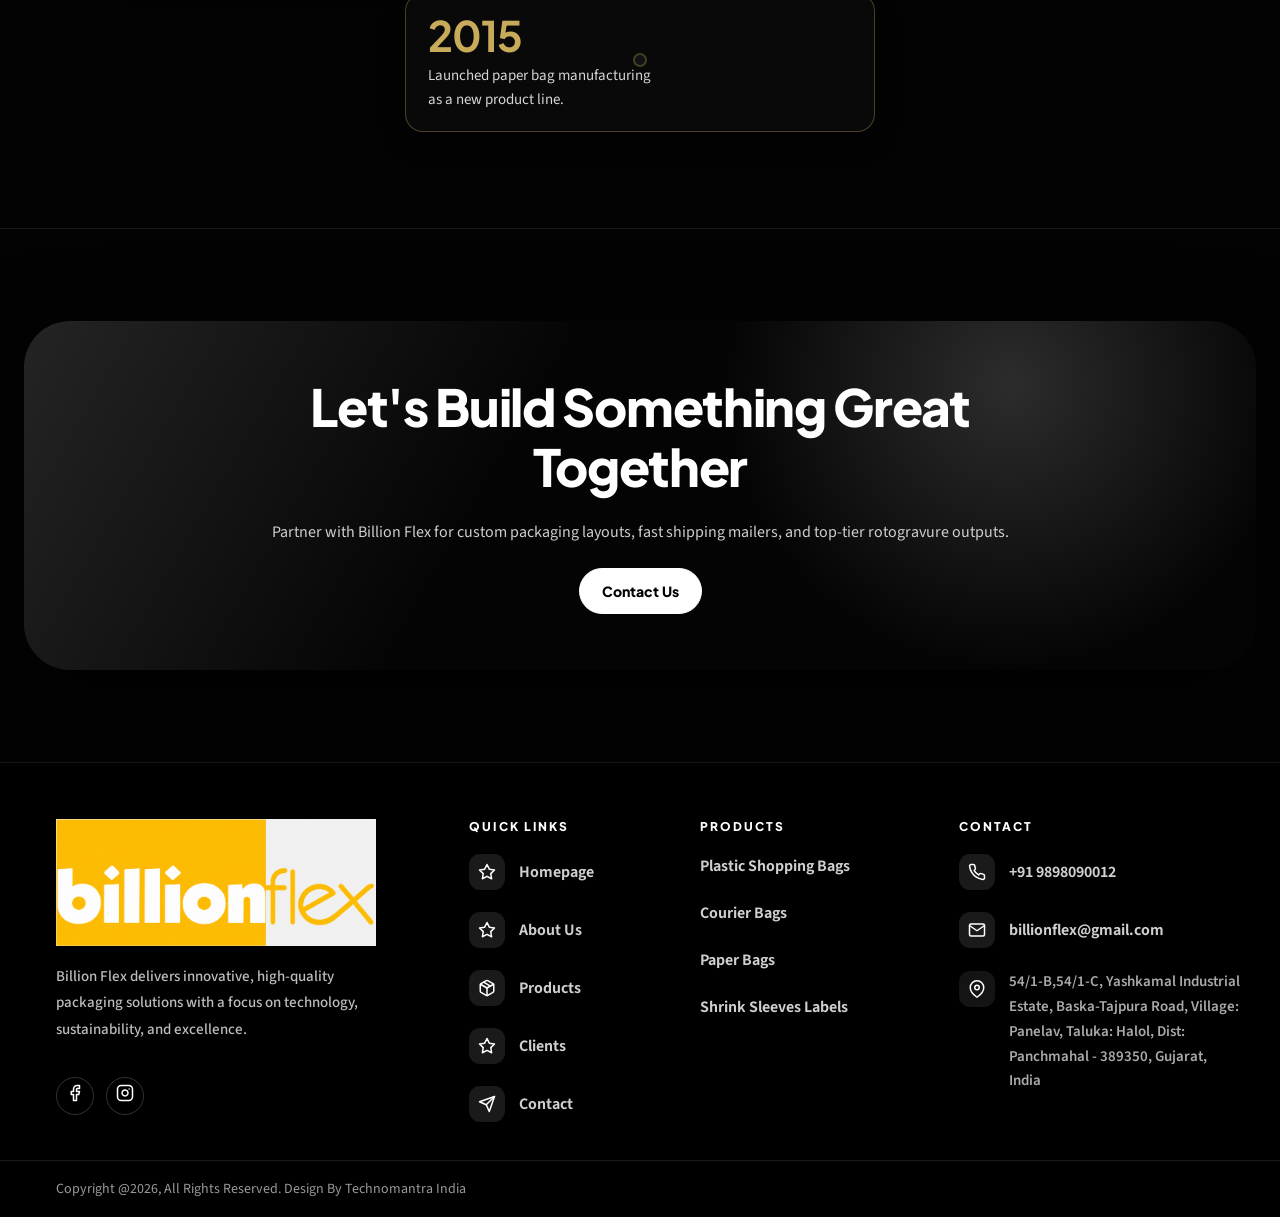
==== commit 79e3a075: "do" ====
--- a/about.html
+++ b/about.html
@@ -186,7 +186,7 @@
         <h2>Empowering Brands with Innovation and Trust</h2>
         <p>At Billion Flex, we go beyond packaging to deliver dependable quality and strong branding impact. We have big printing machines and a skilled production team to handle high-volume orders with consistent output.</p>
       </div>
-      <div class="why-choose-points reveal" style="grid-template-columns: repeat(4, 1fr); max-width: 1400px; margin: 0 auto;">
+      <div class="why-choose-points reveal why-choose-four-cols" style="max-width: 1400px; margin: 0 auto;">
         <article class="why-choose-point">
           <span aria-hidden="true" style="font-size:1.8rem; color:#f59e0b; display:block; text-align:center; margin-bottom:8px;">⭐⭐⭐⭐⭐</span>
           <b>Proven Reliability</b>
@@ -318,7 +318,9 @@
   <footer class="footer professional-footer" style="border-top: 1px solid var(--line);">
     <div class="footer-main">
       <div class="footer-brand">
-        <img src="images and videos/new logo.png" alt="Billion Flex Logo" />
+        <a href="index.html" class="footer-logo-link">
+          <img src="images and videos/new logo.png" alt="Billion Flex Logo" />
+        </a>
         <p>Billion Flex delivers innovative, high-quality packaging solutions with a focus on technology,
           sustainability, and excellence.</p>
         <div class="social-links" style="margin-top: 16px;">
@@ -392,8 +394,7 @@
       </div>
     </div>
     <div class="footer-bottom">
-      <p>&copy; 2026 Billion Flex. All rights reserved.</p>
-      <p>Design by Technomantra India</p>
+      <p>Copyright @2026, All Rights Reserved. Design By Technomantra India</p>
     </div>
   </footer>
   <script src="script.js"></script>
--- a/style.css
+++ b/style.css
@@ -718,6 +718,26 @@
   grid-template-columns:repeat(2,minmax(0,1fr));
   gap:20px;
 }
+.why-choose-four-cols {
+  grid-template-columns: repeat(4, minmax(0, 1fr)) !important;
+}
+@media (max-width: 1024px) {
+  .why-choose-four-cols {
+    grid-template-columns: repeat(2, minmax(0, 1fr)) !important;
+  }
+}
+@media (max-width: 640px) {
+  .why-choose-four-cols {
+    grid-template-columns: 1fr !important;
+  }
+}
+.footer-logo-link {
+  display: inline-block;
+  transition: opacity 0.3s var(--ease);
+}
+.footer-logo-link:hover {
+  opacity: 0.85;
+}
 .why-choose-point{
   position:relative;
   display:grid;
@@ -1192,10 +1212,27 @@
 .products-hero-luxe {
   min-height: 90vh;
   padding: 180px max(24px, calc((100vw - 1400px) / 2)) 80px;
-  background: linear-gradient(180deg, #070707 0%, #000 100%);
+  background: #000;
   display: flex;
   align-items: center;
   border-bottom: 1px solid var(--line);
+  position: relative;
+  overflow: hidden;
+}
+
+.products-hero-luxe::before {
+  content: '';
+  position: absolute;
+  inset: -20px;
+  background-image: linear-gradient(180deg, rgba(0, 0, 0, 0.3) 0%, rgba(0, 0, 0, 0.75) 100%), 
+                    url("images%20and%20videos/products_hero_bg.png");
+  background-repeat: no-repeat;
+  background-position: center center;
+  background-size: cover;
+  filter: blur(8px);
+  opacity: 0.9;
+  z-index: 1;
+  pointer-events: none;
 }
 
 .products-hero-grid {
@@ -1204,6 +1241,8 @@
   gap: 64px;
   align-items: center;
   width: 100%;
+  position: relative;
+  z-index: 2;
 }
 
 .products-hero-left {
@@ -1266,40 +1305,92 @@
   z-index: 1;
 }
 
-.showcase-stage-rings .ring {
+/* Light sweeps that illuminate the background halo dots */
+.showcase-stage-rings .light-sweep {
   position: absolute;
   border-radius: 50%;
-  border: 1px dashed rgba(255, 210, 0, 0.05);
-  transition: border-color 0.4s var(--ease);
-}
-
-.showcase-stage-rings .outer-ring {
+  mix-blend-mode: screen;
+  pointer-events: none;
+}
+
+.showcase-stage-rings .sweep-1 {
   width: 90%;
   height: 90%;
-  border-color: rgba(255, 210, 0, 0.03);
-  animation: spin 35s linear infinite;
-}
-
-.showcase-stage-rings .middle-ring {
-  width: 72%;
-  height: 72%;
-  border-color: rgba(255, 255, 255, 0.03);
-  animation: spin 24s linear infinite reverse;
-}
-
-.showcase-stage-rings .inner-ring {
-  width: 52%;
-  height: 52%;
-  border: 1px dashed rgba(255, 210, 0, 0.08);
-  animation: spin 16s linear infinite;
+  background: conic-gradient(from 0deg, transparent 0%, rgba(255, 210, 0, 0.28) 8%, rgba(255, 255, 255, 0.18) 12%, transparent 22%, transparent 100%);
+  filter: blur(14px);
+  animation: spin 10s linear infinite;
+  opacity: 0.85;
+}
+
+.showcase-stage-rings .sweep-2 {
+  width: 75%;
+  height: 75%;
+  background: conic-gradient(from 180deg, transparent 0%, rgba(255, 180, 0, 0.22) 10%, transparent 24%, transparent 100%);
+  filter: blur(18px);
+  animation: spin 16s linear infinite reverse;
+  opacity: 0.65;
+}
+
+/* Floating luxury ambient particles (gold dust) */
+.showcase-stage-rings .floating-particle {
+  position: absolute;
+  width: 4px;
+  height: 4px;
+  background: var(--gold);
+  border-radius: 50%;
+  filter: drop-shadow(0 0 6px var(--gold));
+  opacity: 0;
+}
+
+.showcase-stage-rings .p-1 {
+  left: 25%;
+  bottom: 22%;
+  animation: floatParticle1 6s ease-in-out infinite;
+}
+
+.showcase-stage-rings .p-2 {
+  right: 28%;
+  bottom: 18%;
+  animation: floatParticle2 8s ease-in-out infinite 1.5s;
+  width: 3px;
+  height: 3px;
+  background: #fff;
+}
+
+.showcase-stage-rings .p-3 {
+  left: 45%;
+  bottom: 12%;
+  animation: floatParticle3 7s ease-in-out infinite 3s;
+  width: 5px;
+  height: 5px;
+}
+
+.showcase-stage-rings .p-4 {
+  right: 40%;
+  bottom: 25%;
+  animation: floatParticle4 9s ease-in-out infinite 0.5s;
+  width: 3px;
+  height: 3px;
 }
 
 .showcase-stage-rings .pedestal-glow {
   position: absolute;
   width: 60%;
   height: 60%;
-  background: radial-gradient(circle at center, rgba(255, 210, 0, 0.05) 0%, transparent 70%);
+  background: radial-gradient(circle at center, rgba(255, 210, 0, 0.18) 0%, transparent 70%);
   border-radius: 50%;
+  animation: pulseGlow 4s ease-in-out infinite alternate;
+}
+
+/* Expanding ripple energy wave effect */
+.showcase-stage-rings .pedestal-glow::before {
+  content: '';
+  position: absolute;
+  inset: 0;
+  border: 1.5px solid rgba(255, 210, 0, 0.38);
+  border-radius: 50%;
+  animation: rippleEffect 5s cubic-bezier(0.1, 0.8, 0.3, 1) infinite;
+  pointer-events: none;
 }
 
 .showcase-stage-rings .pedestal-reflection {
@@ -1307,14 +1398,54 @@
   bottom: 22%;
   width: 52%;
   height: 12px;
-  background: radial-gradient(ellipse at center, rgba(255, 255, 255, 0.08), transparent 70%);
+  background: radial-gradient(ellipse at center, rgba(255, 255, 255, 0.18), transparent 70%);
   border-radius: 50%;
-  filter: blur(1px);
+  filter: blur(1.5px);
+}
+
+/* Particle and Sweep Animations */
+@keyframes floatParticle1 {
+  0% { transform: translateY(0) translateX(0) scale(1); opacity: 0; }
+  10% { opacity: 0.7; }
+  90% { opacity: 0.7; }
+  100% { transform: translateY(-160px) translateX(-30px) scale(0.6); opacity: 0; }
+}
+
+@keyframes floatParticle2 {
+  0% { transform: translateY(0) translateX(0) scale(0.8); opacity: 0; }
+  15% { opacity: 0.6; }
+  85% { opacity: 0.6; }
+  100% { transform: translateY(-190px) translateX(25px) scale(1.2); opacity: 0; }
+}
+
+@keyframes floatParticle3 {
+  0% { transform: translateY(0) translateX(0) scale(1.2); opacity: 0; }
+  20% { opacity: 0.8; }
+  80% { opacity: 0.8; }
+  100% { transform: translateY(-140px) translateX(15px) scale(0.5); opacity: 0; }
+}
+
+@keyframes floatParticle4 {
+  0% { transform: translateY(0) translateX(0) scale(1); opacity: 0; }
+  10% { opacity: 0.5; }
+  90% { opacity: 0.5; }
+  100% { transform: translateY(-220px) translateX(-20px) scale(0.8); opacity: 0; }
 }
 
 @keyframes pulseGlow {
-  0% { transform: scale(0.9); opacity: 0.7; }
-  100% { transform: scale(1.1); opacity: 1; }
+  0% { transform: scale(0.9); opacity: 0.6; }
+  100% { transform: scale(1.1); opacity: 0.9; }
+}
+
+@keyframes rippleEffect {
+  0% {
+    transform: scale(0.5);
+    opacity: 0.75;
+  }
+  100% {
+    transform: scale(1.3);
+    opacity: 0;
+  }
 }
 
 .carousel-slides {
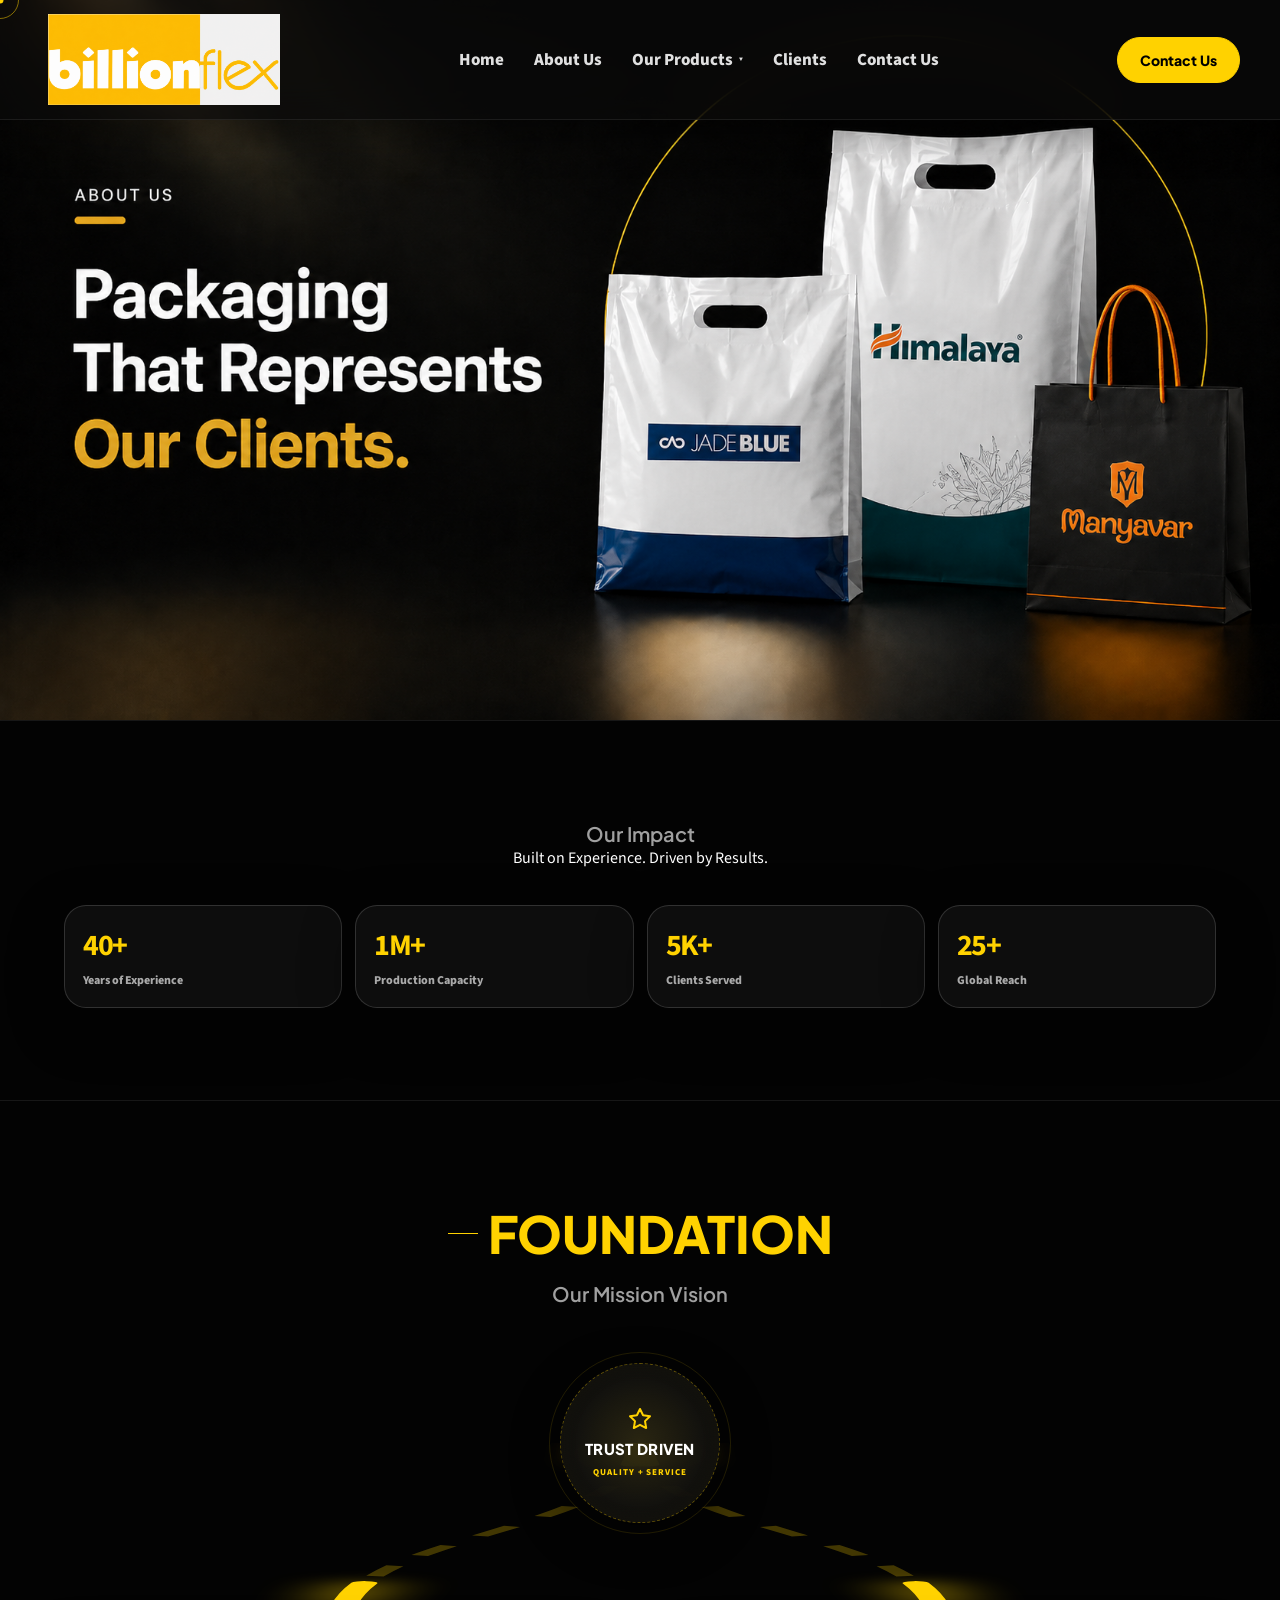
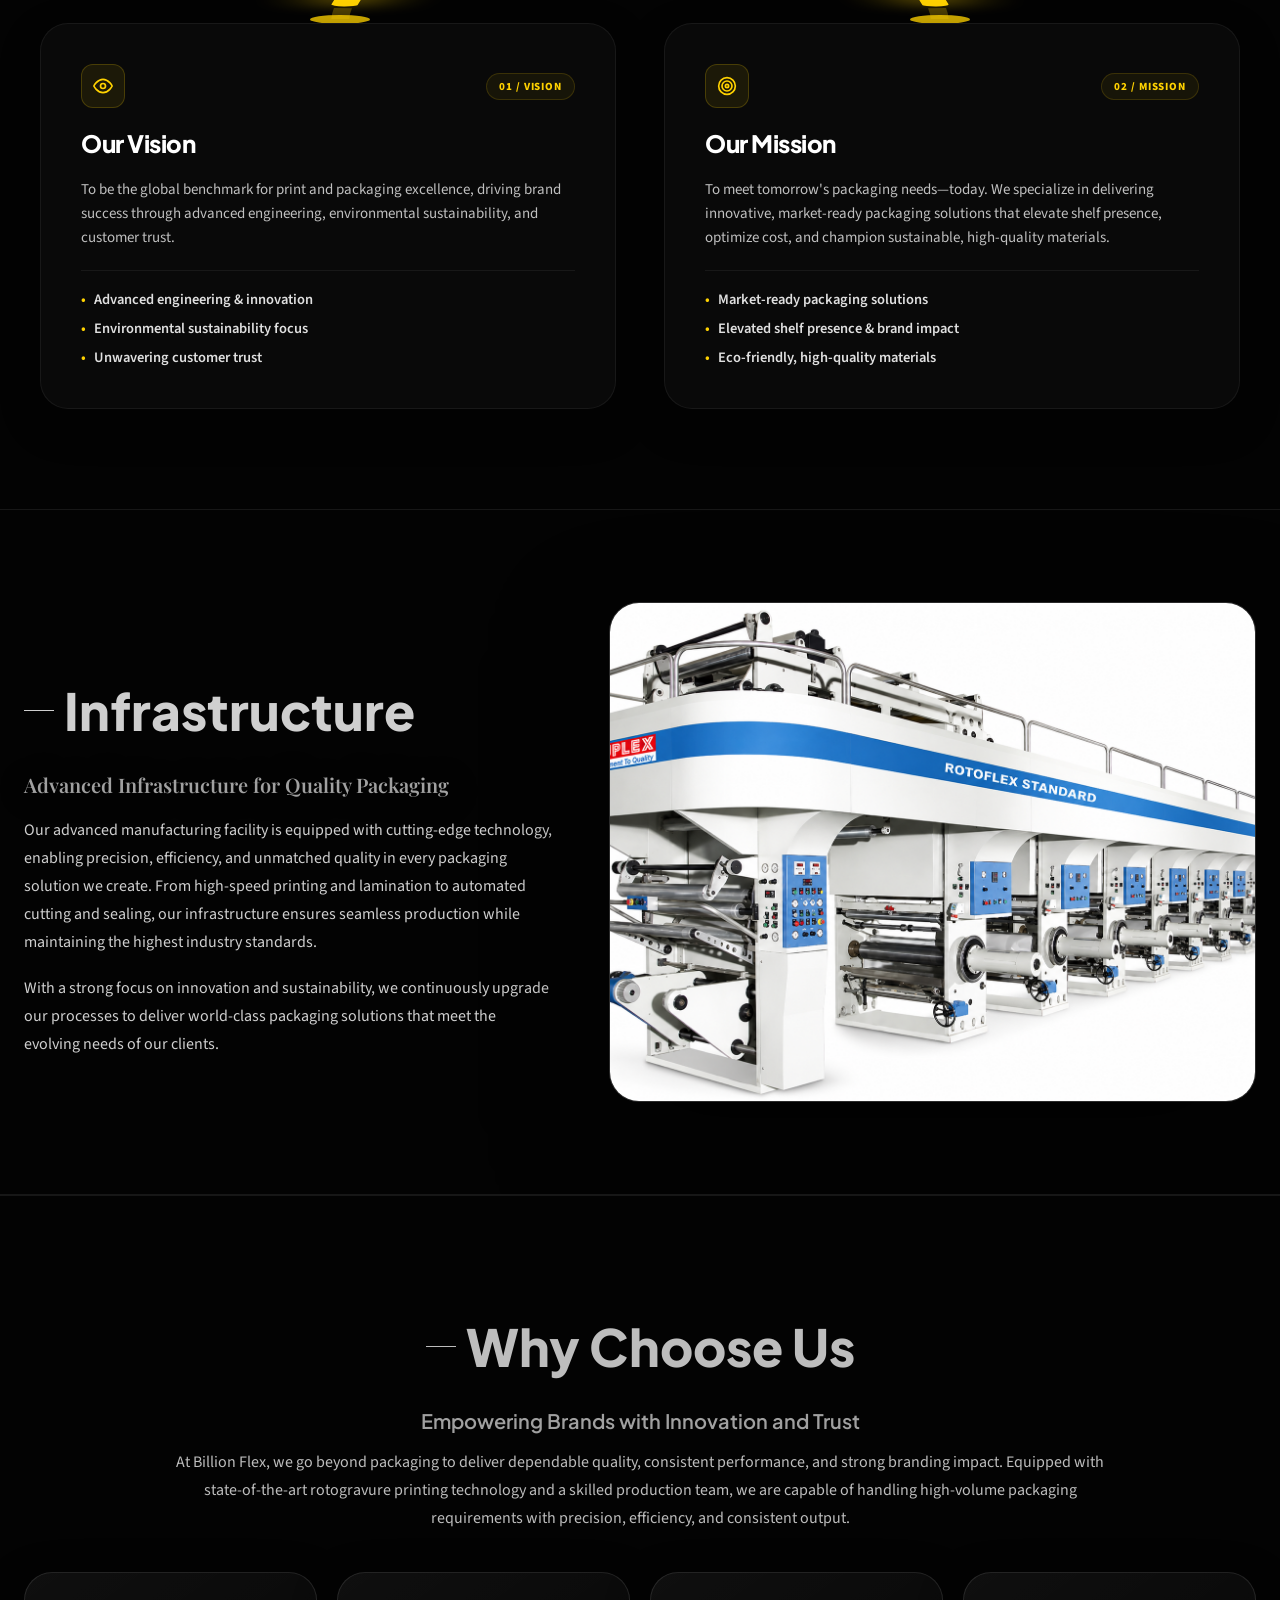
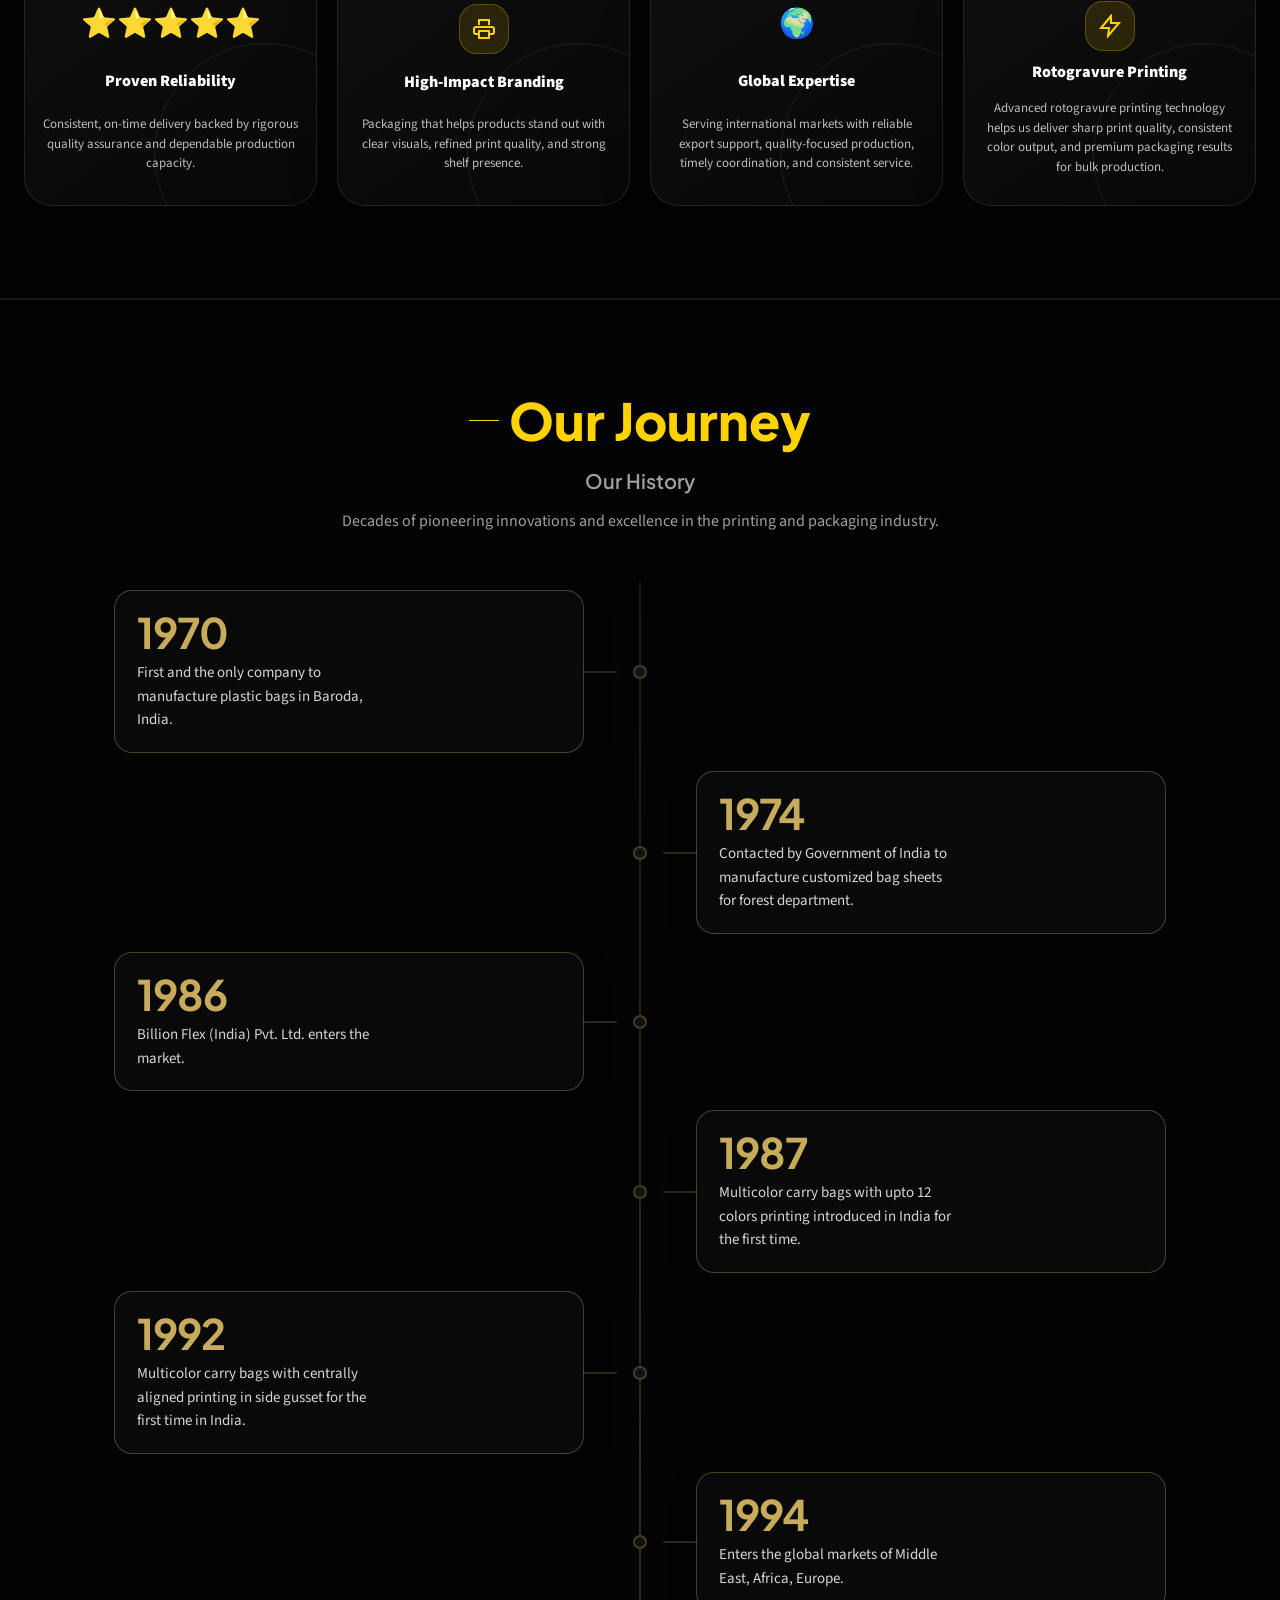
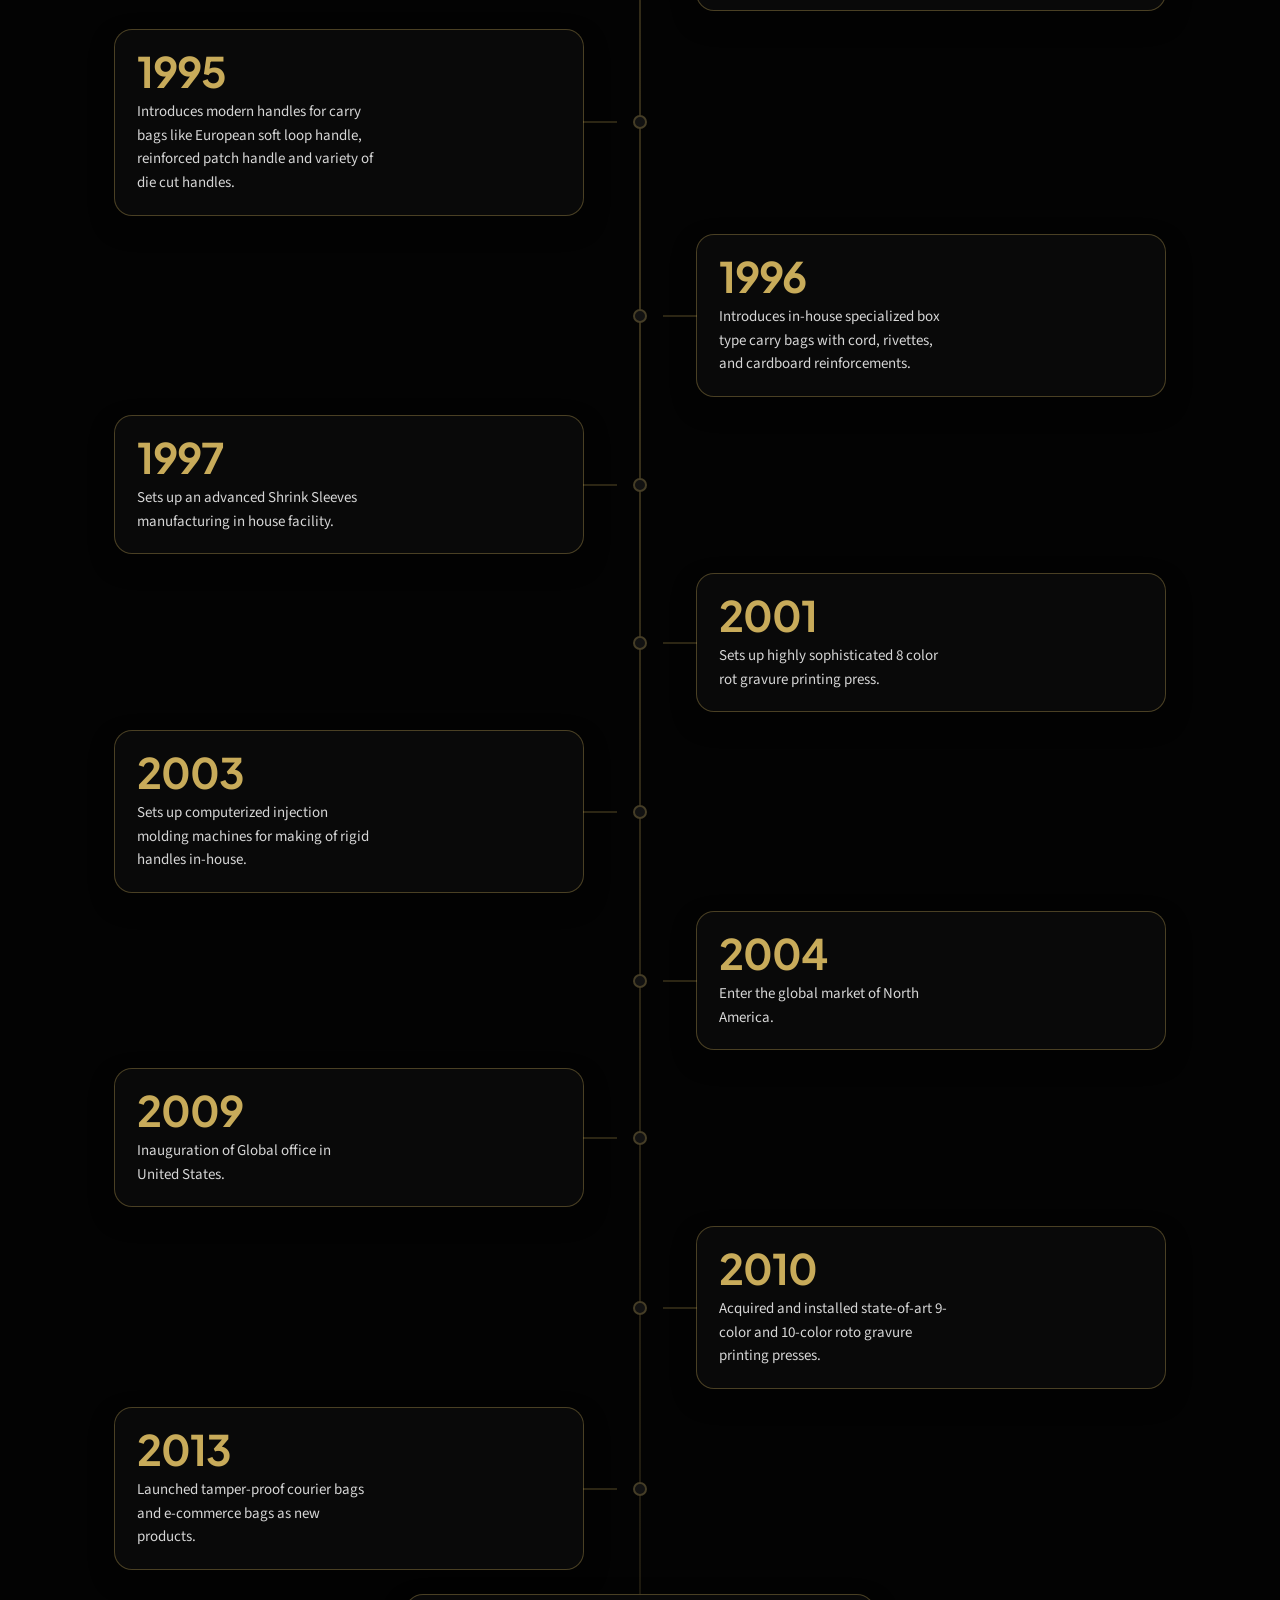
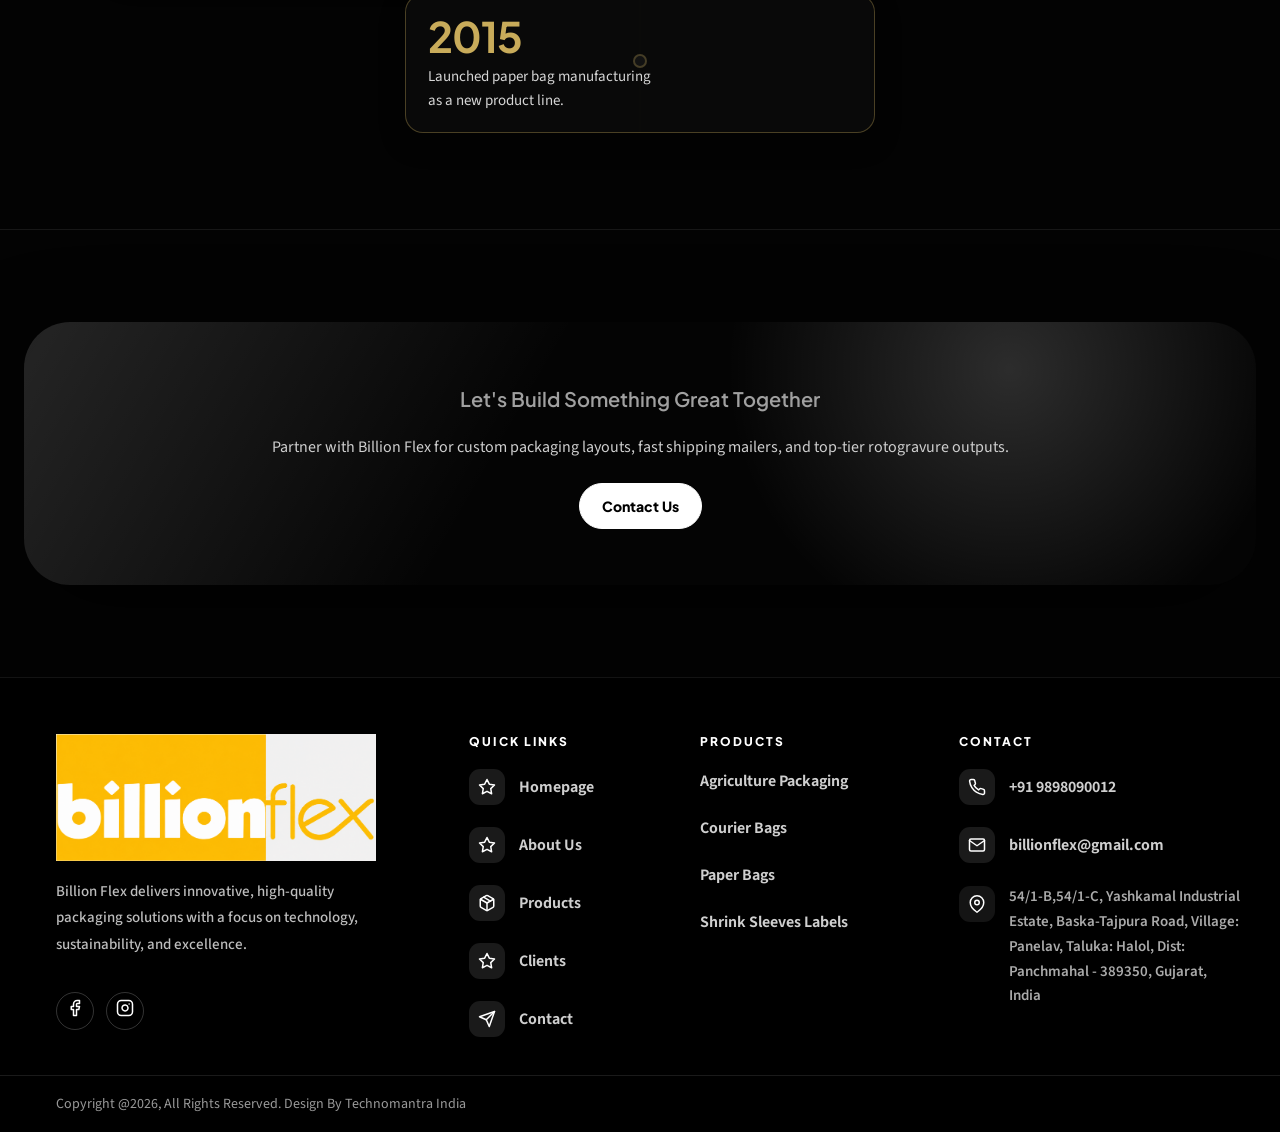
==== commit 0047466d: "chngw" ====
--- a/about.html
+++ b/about.html
@@ -36,7 +36,7 @@
         <div class="nav-dropdown">
           <a href="products.html" class="nav-dropdown-toggle">Our Products <span class="nav-caret">&#9662;</span></a>
           <div class="nav-dropdown-menu">
-            <a href="plastic-shopping-bags.html">Plastic Shopping Bags</a>
+            <a href="agriculture-packaging.html">Agriculture Packaging</a>
             <a href="courier-bags.html">Courier Bags</a>
             <a href="paper-bags.html">Paper Bags</a>
             <a href="shrink-sleeves-labels.html">Shrink Sleeves Labels</a>
@@ -184,7 +184,7 @@
       <div class="why-choose-head reveal">
         <p class="eyebrow"><span></span> Why Choose Us</p>
         <h2>Empowering Brands with Innovation and Trust</h2>
-        <p>At Billion Flex, we go beyond packaging to deliver dependable quality and strong branding impact. We have big printing machines and a skilled production team to handle high-volume orders with consistent output.</p>
+        <p>At Billion Flex, we go beyond packaging to deliver dependable quality, consistent performance, and strong branding impact. Equipped with state-of-the-art rotogravure printing technology and a skilled production team, we are capable of handling high-volume packaging requirements with precision, efficiency, and consistent output.</p>
       </div>
       <div class="why-choose-points reveal why-choose-four-cols" style="max-width: 1400px; margin: 0 auto;">
         <article class="why-choose-point">
@@ -194,18 +194,18 @@
         </article>
         <article class="why-choose-point">
           <span class="why-choose-icon" data-icon="print" aria-hidden="true"></span>
-          <b>Innovative Designs</b>
-          <small style="color:#bdbdbd; font-size:13px; text-align:center; line-height:1.5; margin-top:6px;">Creative layout techniques and structural options designed to maximize on-shelf brand impact.</small>
+          <b>High-Impact Branding</b>
+          <small style="color:#bdbdbd; font-size:13px; text-align:center; line-height:1.5; margin-top:6px;">Packaging that helps products stand out with clear visuals, refined print quality, and strong shelf presence.</small>
         </article>
         <article class="why-choose-point">
           <span aria-hidden="true" style="font-size:1.8rem; display:block; text-align:center; margin-bottom:8px;">🌍</span>
           <b>Global Expertise</b>
-          <small style="color:#bdbdbd; font-size:13px; text-align:center; line-height:1.5; margin-top:6px;">Serving international markets with export-grade barrier packaging and global logistics compliance.</small>
+          <small style="color:#bdbdbd; font-size:13px; text-align:center; line-height:1.5; margin-top:6px;">Serving international markets with reliable export support, quality-focused production, timely coordination, and consistent service.</small>
         </article>
         <article class="why-choose-point">
           <span class="why-choose-icon" data-icon="speed" aria-hidden="true"></span>
-          <b>Custom Solutions</b>
-          <small style="color:#bdbdbd; font-size:13px; text-align:center; line-height:1.5; margin-top:6px;">Tailored packaging formats, finishes, and sizes to match any brand identity and volume requirement.</small>
+          <b>Rotogravure Printing</b>
+          <small style="color:#bdbdbd; font-size:13px; text-align:center; line-height:1.5; margin-top:6px;">Advanced rotogravure printing technology helps us deliver sharp print quality, consistent color output, and premium packaging results for bulk production.</small>
         </article>
       </div>
     </section>
@@ -365,7 +365,7 @@
       </div>
       <div class="footer-col">
         <h4>Products</h4>
-        <a class="footer-link" href="plastic-shopping-bags.html">Plastic Shopping Bags</a>
+        <a class="footer-link" href="agriculture-packaging.html">Agriculture Packaging</a>
         <a class="footer-link" href="courier-bags.html">Courier Bags</a>
         <a class="footer-link" href="paper-bags.html">Paper Bags</a>
         <a class="footer-link" href="shrink-sleeves-labels.html">Shrink Sleeves Labels</a>
--- a/style.css
+++ b/style.css
@@ -11,15 +11,16 @@
 .products{background:var(--soft)}.product-shell{display:grid;grid-template-columns:320px 1fr;gap:22px;align-items:start}.product-panel{position:sticky;top:100px;background:#141414;border:1px solid var(--line);color:#fff;border-radius:32px;padding:28px;min-height:420px;box-shadow:var(--shadow);overflow:hidden}.product-panel:after{content:"";position:absolute;right:-70px;bottom:-70px;width:230px;height:230px;border:1px solid rgba(255,255,255,.05);border-radius:50%;animation:spin 20s linear infinite}.product-panel p{color:#bcbcbc;font-size:12px;font-weight:800;text-transform:uppercase;letter-spacing:.16em}.product-panel h3{font-size:30px;letter-spacing:-.03em;line-height:1.08;margin:18px 0 24px}.filter-tabs{display:flex;gap:10px;flex-wrap:wrap}.filter-tabs button{border:1px solid rgba(255,255,255,.1);background:#0d0d0d;color:#fff;border-radius:999px;padding:11px 15px;font-weight:800;font-size:13px;cursor:none;transition:.25s}.filter-tabs button.active,.filter-tabs button:hover{background:var(--gold);color:#000;border-color:var(--gold)}.product-grid{display:grid;grid-template-columns:repeat(3,1fr);gap:18px;align-items:stretch}.product-card{position:relative;display:flex;flex-direction:column;height:100%;min-height:0;border-radius:30px;background:var(--white);border:1px solid var(--line);box-shadow:var(--shadow-soft);overflow:hidden;transition:.45s var(--ease);transform-style:preserve-3d}.product-card.hide{display:none}.product-card figure{flex-shrink:0;height:clamp(240px,28vw,272px);box-sizing:border-box;background:linear-gradient(145deg,#121212,#080808);display:grid;place-items:center;overflow:hidden;position:relative;padding:0;margin:0}.product-card figure:after{content:"";position:absolute;inset:auto 12% 8% 12%;height:28px;background:rgba(0,0,0,.6);filter:blur(18px);border-radius:50%}.product-card figure img{width:100%;height:100%;max-height:100%;box-sizing:border-box;object-fit:contain;object-position:center;padding:20px;transition:transform .65s var(--ease),filter .65s;position:relative;z-index:1}.product-card:hover figure img{transform:scale(1.08) rotate(-2deg);filter:drop-shadow(0 18px 25px rgba(0,0,0,.22))}.product-card.product-card-spout:hover figure img{transform:scale(1.04) rotate(-1deg)}.product-content{flex:1;display:flex;flex-direction:column;padding:22px;min-height:0}.product-content span{flex-shrink:0}.product-content h3{margin:10px 0 0;color:#fff}.product-content p{flex-grow:1;margin:10px 0 0;color:#a0a0a0}.product-content a{display:inline-block;margin-top:auto;padding-top:16px;font-weight:800;border-bottom:2px solid var(--gold);color:var(--gold);width:fit-content}.featured-product{grid-row:auto;min-height:0;height:100%;display:flex;flex-direction:column}.featured-product figure{background:#111}.featured-product .product-content{background:#111;color:#fff}.featured-product .product-content p,.featured-product .product-content span{color:#cfcfcf}.featured-product .product-content a{border-color:var(--gold);color:var(--gold)}.featured-product figure img{filter:drop-shadow(0 24px 28px rgba(0,0,0,.45))}
 .showcase{max-width:none;background:#000;color:#fff;display:grid;grid-template-columns:.9fr 1.1fr;gap:56px;align-items:center;overflow:hidden;text-align:left}.showcase-copy{text-align:left}.showcase p{color:#cfcfcf;line-height:1.75;font-size:16px;margin-top:18px}.choice-cards{display:grid;grid-template-columns:1fr 1fr;gap:14px;margin-top:26px}.choice-cards article{position:relative;overflow:hidden;border:1px solid var(--line-dark);background:linear-gradient(145deg,rgba(255,255,255,.09),rgba(255,255,255,.03));border-radius:24px;padding:20px;min-height:164px;transition:.35s var(--ease)}.choice-cards article:hover{transform:translateY(-8px);background:var(--gold);color:#000}.choice-cards i{width:42px;height:42px;border-radius:16px;display:inline-grid;place-items:center;background:var(--gold);color:#000;margin-bottom:16px}.choice-cards i svg{width:21px;height:21px}.choice-cards b{display:block;font-size:18px}.choice-cards small{display:block;color:#cfcfcf;line-height:1.6;margin-top:8px}.choice-cards article:hover small{color:#222}.showcase-gallery{position:relative;align-self:end;margin-bottom:24px}.gallery-main{width:100%;height:520px;object-fit:cover;border-radius:40px;box-shadow:0 40px 110px rgba(0,0,0,.5)}.gallery-float{display:none}
 .industry-grid{display:grid;grid-template-columns:repeat(3,1fr);gap:20px}.industry-card{position:relative;height:390px;border-radius:30px;overflow:hidden;background:#ffffff;color:#000000;border:1px solid rgba(255,255,255,.08);box-shadow:var(--shadow-soft);transition:.45s var(--ease)}.industry-card img{width:100%;height:100%;object-fit:contain;padding:24px;background:#ffffff;transition:transform .8s var(--ease);opacity:1}.industry-card:after{content:"";position:absolute;inset:0;background:rgba(255,255,255,0.96);opacity:0;transition:.45s;z-index:1}.industry-card:hover:after{opacity:1}.industry-card:hover img{transform:scale(1.05)}.industry-card div{position:absolute;left:22px;right:22px;bottom:22px;z-index:2;opacity:0;transform:translateY(18px);transition:.4s var(--ease)}.industry-card:hover div{opacity:1;transform:translateY(0)}.industry-card span{display:inline-flex;background:var(--gold);color:#000000;border-radius:999px;padding:8px 12px;font-size:11px;font-weight:800;text-transform:uppercase}.industry-card h3{font-size:25px;letter-spacing:-.025em;margin-top:12px;color:#000000}.industry-card p{font-size:14px;color:#333333;line-height:1.5;margin-top:8px;font-weight:500}
-.process{display:grid;grid-template-columns:.9fr 1.1fr;gap:52px;align-items:center;background:var(--soft)}.process-visual{position:relative;border-radius:var(--radius-lg);background:#050505;border:1px solid var(--line);min-height:500px;display:grid;place-items:center;overflow:hidden;box-shadow:var(--shadow)}.process-visual:before{content:"";position:absolute;inset:10%;border:1px solid rgba(255,255,255,.05);border-radius:50%;animation:spin 22s linear infinite}.slider-track{position:absolute;inset:0}.slider-track img{position:absolute;z-index:2;left:5%;top:7%;width:90%;height:86%;object-fit:contain;opacity:0;filter:drop-shadow(0 35px 45px rgba(0,0,0,.45));transform:translateX(50px) scale(.94);transition:opacity .8s var(--ease),transform .8s var(--ease)}.slider-track img.active{opacity:1;transform:translateX(0) scale(1);animation:floatHero 6s infinite}.slider-dots{position:absolute;z-index:5;bottom:22px;left:50%;transform:translateX(-50%);display:flex;gap:8px}.slider-dots button{width:9px;height:9px;border:0;border-radius:50%;background:rgba(255,255,255,.2);transition:.3s}.slider-dots button.active{width:28px;border-radius:999px;background:var(--gold)}.accordion{display:grid;gap:14px;margin-top:28px}.accordion-item{border:1px solid var(--line);background:var(--white);text-align:left;border-radius:22px;padding:18px 20px;cursor:none;display:flex;flex-direction:column;align-items:flex-start;gap:4px;transition:background .3s,color .3s,border-color .3s}.accordion-item b{font-size:18px;font-weight:800;line-height:1.3;color:#fff}.accordion-item small{display:block;max-height:0;overflow:hidden;opacity:0;color:#a0a0a0;line-height:1.6;font-size:15px;transition:max-height .4s var(--ease),opacity .35s,color .3s;width:100%}@media (hover:hover){.accordion-item:hover{background:var(--gold);color:#000;border-color:var(--gold)}.accordion-item:hover b{color:#000}.accordion-item:hover small{max-height:120px;opacity:1;color:#333;margin-top:2px}.accordion-item:focus-visible{background:var(--gold);color:#000;border-color:var(--gold);outline:none;box-shadow:0 0 0 3px rgba(255,210,0,.22)}.accordion-item:focus-visible b{color:#000}.accordion-item:focus-visible small{max-height:120px;opacity:1;color:#333;margin-top:2px}}.accordion-item.active{background:var(--gold);color:#000;border-color:var(--gold)}.accordion-item.active b{color:#000}.accordion-item.active small{max-height:120px;opacity:1;color:#333;margin-top:2px}
-.service-banner{background:var(--soft)}.service-card{position:relative;display:grid;grid-template-columns:.95fr 1.05fr;gap:28px;min-height:520px;background:#000;color:#fff;border-radius:var(--radius-lg);padding:46px;overflow:hidden;box-shadow:var(--shadow)}.service-card:before{content:"";position:absolute;inset:0;background:linear-gradient(120deg,rgba(255,255,255,.13),transparent 40%),radial-gradient(circle at 80% 18%,rgba(255,255,255,.16),transparent 28%)}.service-copy{position:relative;z-index:2;align-self:center}.service-copy h3{font-size:clamp(34px,4vw,56px);line-height:1.05;letter-spacing:-.035em}.service-copy p{color:#cfcfcf;line-height:1.7;margin:22px 0}.service-stack{position:relative;z-index:2;min-height:auto;height:450px}.service-stack img{width:100%;height:100%;object-fit:cover;border-radius:36px;box-shadow:0 28px 70px rgba(0,0,0,.45)}
+.process{display:grid;grid-template-columns:.9fr 1.1fr;gap:52px;align-items:center;background:var(--soft)}.process-visual{position:relative;border-radius:var(--radius-lg);background:#050505;border:1px solid var(--line);min-height:500px;display:grid;place-items:center;overflow:hidden;box-shadow:var(--shadow)}.process-visual:before{content:"";position:absolute;inset:10%;border:1px solid rgba(255,255,255,.05);border-radius:50%;animation:spin 22s linear infinite}.slider-track{position:absolute;inset:0}.slider-track img{position:absolute;z-index:2;left:5%;top:7%;width:90%;height:86%;object-fit:contain;opacity:0;filter:drop-shadow(0 35px 45px rgba(0,0,0,.45));transform:translateX(50px) scale(.94);transition:opacity .8s var(--ease),transform .8s var(--ease)}.slider-track img.active{opacity:1;transform:translateX(0) scale(1)}.slider-dots{position:absolute;z-index:5;bottom:22px;left:50%;transform:translateX(-50%);display:flex;gap:8px}.slider-dots button{width:9px;height:9px;border:0;border-radius:50%;background:rgba(255,255,255,.2);transition:.3s}.slider-dots button.active{width:28px;border-radius:999px;background:var(--gold)}.accordion{display:grid;gap:14px;margin-top:28px}.accordion-item{border:1px solid var(--line);background:var(--white);text-align:left;border-radius:22px;padding:18px 20px;cursor:none;display:flex;flex-direction:column;align-items:flex-start;gap:4px;transition:background .3s,color .3s,border-color .3s}.accordion-item b{font-size:18px;font-weight:800;line-height:1.3;color:#fff}.accordion-item small{display:block;max-height:0;overflow:hidden;opacity:0;color:#a0a0a0;line-height:1.6;font-size:15px;transition:max-height .4s var(--ease),opacity .35s,color .3s;width:100%}@media (hover:hover){.accordion-item:hover{background:var(--gold);color:#000;border-color:var(--gold)}.accordion-item:hover b{color:#000}.accordion-item:hover small{max-height:120px;opacity:1;color:#333;margin-top:2px}.accordion-item:focus-visible{background:var(--gold);color:#000;border-color:var(--gold);outline:none;box-shadow:0 0 0 3px rgba(255,210,0,.22)}.accordion-item:focus-visible b{color:#000}.accordion-item:focus-visible small{max-height:120px;opacity:1;color:#333;margin-top:2px}}.accordion-item.active{background:var(--gold);color:#000;border-color:var(--gold)}.accordion-item.active b{color:#000}.accordion-item.active small{max-height:120px;opacity:1;color:#333;margin-top:2px}
+.service-banner{background:var(--soft)}.service-card{position:relative;display:grid;grid-template-columns:.78fr 1.22fr;gap:20px;min-height:520px;background:#000;color:#fff;border-radius:var(--radius-lg);padding:46px;overflow:hidden;box-shadow:var(--shadow)}.service-card:before{content:"";position:absolute;inset:0;background:linear-gradient(120deg,rgba(255,255,255,.13),transparent 40%),radial-gradient(circle at 80% 18%,rgba(255,255,255,.16),transparent 28%)}.service-copy{position:relative;z-index:2;align-self:center;max-width:560px}.service-copy h3{font-size:clamp(34px,4vw,56px);line-height:1.05;letter-spacing:-.035em}.service-copy p{color:#cfcfcf;line-height:1.7;margin:22px 0}.service-stack{position:relative;z-index:2;min-height:auto;height:450px}.service-stack img{width:100%;height:100%;object-fit:cover;border-radius:36px;box-shadow:0 28px 70px rgba(0,0,0,.45)}
+.service-process-line{white-space:normal;overflow:visible;line-height:1.85;max-width:56ch}.service-process-line::-webkit-scrollbar{display:none}
 .contact{max-width:none;background:#000;color:#fff}.contact-card{max-width:1480px;margin:auto;display:grid;grid-template-columns:.9fr 1.1fr;gap:34px}.contact-info{padding:28px}.contact-info p:not(.eyebrow){color:#cfcfcf;line-height:1.75;margin:18px 0;font-size:16px}.contact-lines{display:grid;gap:0;margin-top:28px}.contact-lines>a,.contact-lines>.contact-line-row{display:flex;align-items:flex-start;gap:18px;font-weight:800;color:#fff;padding:18px 0;line-height:1.65;border-top:1px solid rgba(255,255,255,.16)}.contact-lines>a:first-child,.contact-lines>.contact-line-row:first-child{border-top:0;padding-top:6px}.contact-line-text{flex:1;min-width:0;padding-top:9px}.contact-line-icon{display:grid;place-items:center;width:46px;height:46px;flex:0 0 46px;border-radius:14px;background:#fff;color:#000;transition:transform .28s var(--ease),box-shadow .28s,background .25s,color .25s}.contact-line-icon svg{width:22px;height:22px;display:block}.contact-lines>a:hover{color:#fff}.contact-lines>a:hover .contact-line-icon,.contact-lines>a:focus-visible .contact-line-icon{transform:scale(1.08) translateY(-2px);box-shadow:0 14px 36px rgba(0,0,0,.42);background:#fafafa;color:#000}.inquiry-form{background:var(--white);border:1px solid var(--line);color:#fff;border-radius:34px;padding:30px;display:grid;gap:20px;box-shadow:var(--shadow)}.inquiry-form label{display:grid;gap:10px;font-size:13px;font-weight:800;color:#ccc;line-height:1.45}.inquiry-form label .field-label{display:flex;align-items:center;gap:12px}.inquiry-field-icon{display:grid;place-items:center;width:34px;height:34px;flex:0 0 34px;border-radius:11px;background:var(--gold);color:#000;transition:transform .26s var(--ease),background .26s,box-shadow .26s,color .26s}.inquiry-field-icon svg{width:17px;height:17px;display:block}.inquiry-form label:hover .inquiry-field-icon,.inquiry-form label:focus-within .inquiry-field-icon{transform:scale(1.07);box-shadow:0 10px 24px rgba(255,210,0,.2);background:var(--gold);color:#000}.inquiry-form input,.inquiry-form textarea{border:1px solid rgba(255,255,255,.1);background:#0a0a0a;color:#fff;border-radius:16px;padding:14px 15px;outline:none;transition:.25s;cursor:text}.inquiry-form input:focus,.inquiry-form textarea:focus{border-color:var(--gold);background:#101010;box-shadow:0 0 0 4px rgba(255,210,0,.15)}.form-note{font-weight:800;color:var(--gold);min-height:20px}
 .professional-footer{background:#000;color:#fff;border-top:1px solid rgba(255,255,255,.1);padding:0}.footer-main{width:100%;max-width:none;padding:56px 40px 34px 56px;display:grid;grid-template-columns:1.35fr .7fr .8fr 1fr;gap:34px}.footer-brand{display:flex;flex-direction:column;align-items:flex-start;gap:18px}.footer-brand img{width:auto;max-width:320px;height:auto;max-height:160px;display:block;object-fit:contain}.hero-main-img{width:100%;height:100%;object-fit:contain}.client-badge-grid{display:grid;grid-template-columns:repeat(auto-fill,minmax(140px,1fr));gap:12px;margin-top:32px}.client-badge{background:#fff;border:1px solid var(--line);border-radius:14px;padding:12px 18px;text-align:center;font-weight:700;font-size:14px;color:#333;transition:.25s var(--ease);box-shadow:var(--shadow-soft)}.client-badge:hover{transform:translateY(-3px);box-shadow:0 8px 24px rgba(0,0,0,.08);border-color:#000}.footer-brand p{color:#bdbdbd;line-height:1.75;margin:0;max-width:38ch;font-size:15px;font-weight:500}.footer-col{display:grid;align-content:start;gap:14px}.footer-col h4{font-size:12px;text-transform:uppercase;letter-spacing:.17em;color:#fff;margin-bottom:2px;font-weight:800}.footer-link{display:flex;align-items:center;gap:14px;line-height:1.55;color:#cfcfcf;text-decoration:none;font-weight:650;transition:color .25s,transform .22s;padding:4px 0}.footer-link:hover{color:#fff;transform:translateX(5px)}.footer-link:focus-visible{color:#fff;outline:2px solid rgba(255,255,255,.5);outline-offset:4px;border-radius:8px}.footer-link-icon{display:grid;place-items:center;width:36px;height:36px;flex-shrink:0;border-radius:11px;background:rgba(255,255,255,.1);color:#fff;transition:background .25s,transform .22s}.footer-link:hover .footer-link-icon{background:rgba(255,255,255,.2);transform:scale(1.04)}.footer-link-icon svg{width:18px;height:18px;display:block}.footer-line{display:flex;align-items:flex-start;gap:14px;margin:4px 0 0;line-height:1.65;color:#aaa;font-weight:600;font-size:15px}.footer-line .footer-link-icon{margin-top:1px;background:rgba(255,255,255,.08)}.footer-bottom{border-top:1px solid rgba(255,255,255,.1);width:100%;max-width:none;padding:18px 40px 18px 56px;display:flex;justify-content:space-between;gap:18px;color:#999;font-size:14px}.skip-link{position:absolute;top:-100px;left:20px;background:#000;color:#fff;padding:12px 24px;z-index:999999;font-weight:800;border-radius:0 0 12px 12px;border:1px solid rgba(255,255,255,.2);border-top:0;transition:top .3s var(--ease)}.skip-link:focus{top:0;outline:none;box-shadow:0 10px 30px rgba(0,0,0,.25)}.reveal{opacity:0;transform:translateY(36px);transition:opacity 1s var(--ease),transform 1s var(--ease);will-change:transform,opacity}.reveal.revealed,.reveal.visible{opacity:1;transform:translateY(0)}.reveal-left{transform:translateX(-36px)}.reveal-right{transform:translateX(36px)}.reveal-scale{transform:scale(.95)}.reveal.revealed.reveal-left,.reveal.revealed.reveal-right{transform:translateX(0)}.reveal.revealed.reveal-scale{transform:scale(1)}.social-links{display:flex;gap:12px;align-items:center}.social-link{display:inline-grid;place-items:center;width:38px;height:38px;border-radius:50%;border:1px solid rgba(255,255,255,.2);color:#fff;transition:.25s var(--ease)}.social-link:hover{background:#fff;color:#000;border-color:#fff;transform:translateY(-2px)}.social-link svg{width:18px;height:18px}
 .intro .section-heading h2{font-size:clamp(30px,4.9vw,50px);line-height:1.24;letter-spacing:-.014em;font-weight:800;text-wrap:balance;max-width:16em;margin-inline:0;padding-inline:0}.intro .section-heading .eyebrow{margin-bottom:22px}
 .products.section-pad>.section-heading.compact>h2{font-size:clamp(30px,4.85vw,50px);line-height:1.22;letter-spacing:-.015em;font-weight:800;text-wrap:balance;max-width:19em}.showcase-copy .showcase-lead-heading{font-family:"Playfair Display",Georgia,"Times New Roman",serif;font-weight:700;font-size:clamp(34px,4.6vw,54px);line-height:1.2;letter-spacing:.01em;font-style:normal;color:#fff;text-wrap:balance;max-width:28em;text-shadow:0 2px 40px rgba(0,0,0,.35)}.hero.hero-pouches-off .banner-frame,.hero.hero-pouches-off .premium-seal,.hero.hero-pouches-off .hero-spec{opacity:0!important;animation-play-state:paused!important;transition:opacity .42s var(--ease)}.banner-stage .banner-frame,.banner-stage .premium-seal,.banner-stage .hero-spec{transition:opacity .42s var(--ease)}@media (prefers-reduced-motion:reduce){.hero.hero-pouches-off .banner-frame,.hero.hero-pouches-off .premium-seal,.hero.hero-pouches-off .hero-spec{transition-duration:.02s!important}}
 @keyframes loaderPulse{50%{transform:scale(.9);opacity:.55}}@keyframes floatHero{0%,100%{transform:translateY(0) rotate(-1deg)}50%{transform:translateY(-18px) rotate(1deg)}}@keyframes bob{0%,100%{transform:translateY(0)}50%{transform:translateY(-14px)}}@keyframes spin{to{transform:rotate(360deg)}}@keyframes marquee{to{transform:translateX(-50%)}}@keyframes marquee-rev{0%{transform:translateX(-50%)}to{transform:translateX(0)}}@keyframes cue{0%{transform:scaleY(0);transform-origin:top}45%{transform:scaleY(1);transform-origin:top}55%{transform:scaleY(1);transform-origin:bottom}100%{transform:scaleY(0);transform-origin:bottom}}@keyframes orbMove{to{transform:translate(36px,-28px) scale(1.08)}}
 @media (max-width:1100px){body{cursor:auto}.cursor-dot,.cursor-ring{display:none}.nav-toggle{display:block}.nav-menu{position:fixed;top:120px;left:0;right:0;background:#141414;border-top:0;border-bottom:1px solid var(--line);border-left:none;border-right:none;border-radius:0 0 26px 26px;padding:20px;display:grid;gap:8px;box-shadow:var(--shadow);opacity:0;transform:translateY(-18px);pointer-events:none;transition:.3s}.nav-menu.open{opacity:1;transform:translateY(0);pointer-events:auto}.nav-cta{display:none}.hero,.showcase,.process,.contact-card,.service-card,.product-shell{grid-template-columns:1fr}.hero{padding-top:138px}.hero-showcase{min-height:570px}.premium-grid,.industry-grid{grid-template-columns:1fr 1fr}.product-panel{position:relative;top:auto;min-height:auto}.product-grid{grid-template-columns:1fr 1fr}.hero-stats{grid-template-columns:repeat(2,1fr)}.featured-product{grid-row:auto}.showcase-gallery{min-height:auto}.gallery-main{height:460px}.footer-main{grid-template-columns:1fr 1fr}.footer-bottom{flex-direction:column}.header-socials{margin-left:0!important;margin-top:10px;justify-content:center}}
-@media (max-width:640px){.section-pad{padding:72px 18px}.site-header{position:absolute;inset:0 0 auto;width:100%}.navbar{height:100px;padding:0 20px 0 16px;border-radius:0}.brand img{width:auto;height:100%;max-height:76px}.hero{padding:118px 18px 76px}.hero h1{font-size:42px;line-height:1.08;letter-spacing:-.02em}.section-heading h2,.showcase h2,.process h2,.service-banner h2,.contact h2{font-size:32px;line-height:1.18}.intro .section-heading h2{font-size:clamp(28px,7.2vw,36px);line-height:1.26;letter-spacing:-.01em;padding-inline:4px}.products.section-pad>.section-heading.compact>h2{font-size:clamp(28px,7vw,34px);line-height:1.26;letter-spacing:-.01em;padding-inline:4px}.showcase-copy .showcase-lead-heading{font-size:clamp(30px,8.4vw,36px);line-height:1.22;letter-spacing:0;padding-inline:2px}.hero-actions{display:grid}.btn{width:100%}.hero-stats{grid-template-columns:1fr}.hero-showcase{min-height:430px}.banner-stage{height:410px;border-radius:34px}.banner-stage:after{font-size:48px}.hero-spec{left:18px;top:18px}.premium-seal{right:18px;top:20px}.premium-grid,.product-grid,.industry-grid,.choice-cards{grid-template-columns:1fr}.product-card{min-height:auto}.industry-card{height:330px}.showcase,.process,.contact{padding-left:18px;padding-right:18px}.gallery-main{width:100%;height:360px;right:auto;top:auto}.gallery-float.one,.gallery-float.two{display:none}.process-visual{min-height:360px}.service-card{padding:28px 20px}.service-stack{height:340px}.nav-menu{top:100px}.contact-info{padding:0 4px 20px}.inquiry-form{padding:22px;border-radius:28px}.footer-main{grid-template-columns:1fr;padding:42px 16px 24px 24px}.footer-bottom{padding:18px 24px}.marquee-track span{font-size:14px}.scroll-cue{display:none}}.hero.banner-hero{display:block;min-height:auto;padding:0;background:#000000;overflow:hidden}.hero.banner-hero .hero-full-img{width:100%;height:auto;display:block;object-fit:contain}@media (min-width:1101px){.nav-menu a[href="#contact"]{display:none}}
+@media (max-width:640px){.section-pad{padding:72px 18px}.site-header{position:absolute;inset:0 0 auto;width:100%}.navbar{height:100px;padding:0 20px 0 16px;border-radius:0}.brand img{width:auto;height:100%;max-height:76px}.hero{padding:118px 18px 76px}.hero h1{font-size:42px;line-height:1.08;letter-spacing:-.02em}.section-heading h2,.showcase h2,.process h2,.service-banner h2,.contact h2{font-size:32px;line-height:1.18}.intro .section-heading h2{font-size:clamp(28px,7.2vw,36px);line-height:1.26;letter-spacing:-.01em;padding-inline:4px}.products.section-pad>.section-heading.compact>h2{font-size:clamp(28px,7vw,34px);line-height:1.26;letter-spacing:-.01em;padding-inline:4px}.showcase-copy .showcase-lead-heading{font-size:clamp(30px,8.4vw,36px);line-height:1.22;letter-spacing:0;padding-inline:2px}.hero-actions{display:grid}.btn{width:100%}.hero-stats{grid-template-columns:1fr}.hero-showcase{min-height:430px}.banner-stage{height:410px;border-radius:34px}.banner-stage:after{font-size:48px}.hero-spec{left:18px;top:18px}.premium-seal{right:18px;top:20px}.premium-grid,.product-grid,.industry-grid,.choice-cards{grid-template-columns:1fr}.product-card{min-height:auto}.industry-card{height:330px}.showcase,.process,.contact{padding-left:18px;padding-right:18px}.gallery-main{width:100%;height:360px;right:auto;top:auto}.gallery-float.one,.gallery-float.two{display:none}.process-visual{min-height:360px}.service-card{padding:28px 20px}.service-stack{height:340px}.nav-menu{top:100px}.contact-info{padding:0 4px 20px}.inquiry-form{padding:22px;border-radius:28px}.footer-main{grid-template-columns:1fr;padding:42px 16px 24px 24px}.footer-bottom{padding:18px 24px}.marquee-track span{font-size:14px}.scroll-cue{display:none}}.hero.banner-hero{display:block;min-height:auto;padding-top:120px;padding-bottom:0;padding-left:0;padding-right:0;background:#000000;overflow:hidden}.hero.banner-hero .hero-full-img{max-width:100%;margin:0 auto;width:100%;height:auto;display:block;object-fit:contain}@media (min-width:1101px){.nav-menu a[href="#contact"]{display:none}}
 
 /* Custom Service Video Layout */
 .service-video {
@@ -38,7 +39,7 @@
   border-radius: 36px;
   background: #050505;
   width: 100%;
-  max-width: 620px;
+  max-width: 760px;
   justify-self: end;
 }
 
@@ -62,12 +63,20 @@
 }
 
 .client-marquee .marquee-track {
-  display: inline-flex;
+  display: flex;
+  width: max-content;
+  align-items: center;
+  gap: 0;
+}
+
+.client-marquee .marquee-group {
+  display: flex;
   align-items: center;
   gap: 64px;
-}
-
-.client-marquee .marquee-track > span {
+  padding-right: 64px;
+}
+
+.client-marquee .marquee-group > span {
   flex: 0 0 auto;
   display: inline-flex;
   align-items: center;
@@ -82,7 +91,7 @@
   transition: all 0.3s var(--ease);
 }
 
-.client-marquee .marquee-track > span:hover {
+.client-marquee .marquee-group > span:hover {
   filter: none;
   opacity: 1;
   background: transparent;
@@ -91,7 +100,7 @@
   box-shadow: none;
 }
 
-.client-marquee .marquee-track img {
+.client-marquee .marquee-group img {
   max-height: 90px;
   max-width: 180px;
   width: auto;
@@ -146,12 +155,16 @@
     padding: 12px;
   }
   .client-marquee .marquee-track {
+    gap: 0;
+  }
+  .client-marquee .marquee-group {
     gap: 24px;
-  }
-  .client-marquee .marquee-track > span {
+    padding-right: 24px;
+  }
+  .client-marquee .marquee-group > span {
     height: 50px;
   }
-  .client-marquee .marquee-track img {
+  .client-marquee .marquee-group img {
     max-height: 45px;
     max-width: 90px;
   }
@@ -853,6 +866,8 @@
   .hero.banner-hero .hero-full-img {
     height: auto !important;
     width: 100% !important;
+    max-width: 100% !important;
+    margin: 0 auto !important;
     object-fit: contain !important;
     display: block !important;
   }
@@ -1594,3 +1609,32 @@
     max-height: 360px !important;
   }
 }
+
+/* Global Eyebrow and Section Header swap visual hierarchy */
+.eyebrow {
+  font-size: clamp(32px, 4vw, 54px) !important;
+  text-transform: none !important;
+  letter-spacing: normal !important;
+  margin-bottom: 8px !important;
+}
+
+.section-heading h2,
+.showcase h2,
+.process h2,
+.service-banner h2,
+.contact h2,
+.why-choose-head h2,
+.about-section-title h2,
+.about-mission-section .section-heading h2,
+.intro .section-heading h2,
+.products .section-heading h2,
+.clients-hero h1,
+.products-hero-left h1,
+.contact-details-column h1 {
+  font-size: 20px !important;
+  line-height: 1.3 !important;
+  letter-spacing: 0 !important;
+  font-weight: 600 !important;
+  color: #a0a0a0 !important;
+  margin-top: 8px !important;
+}
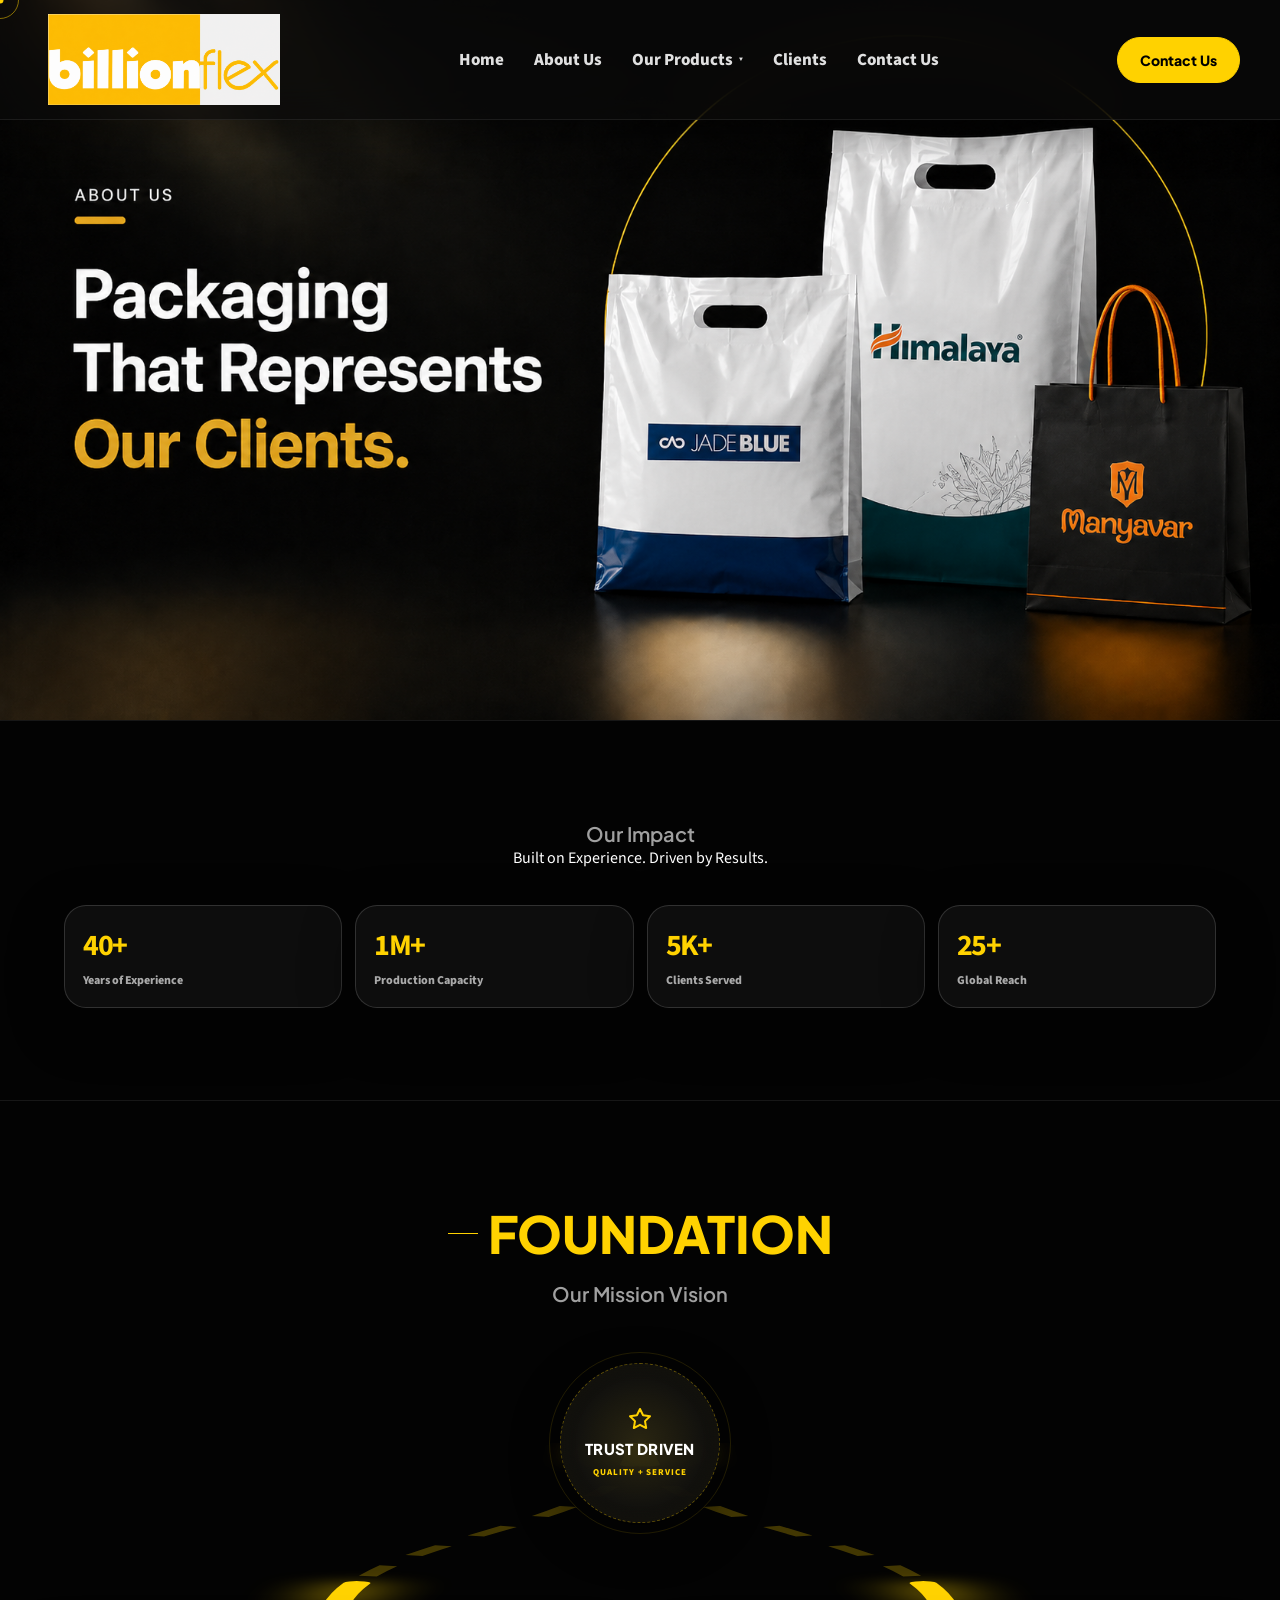
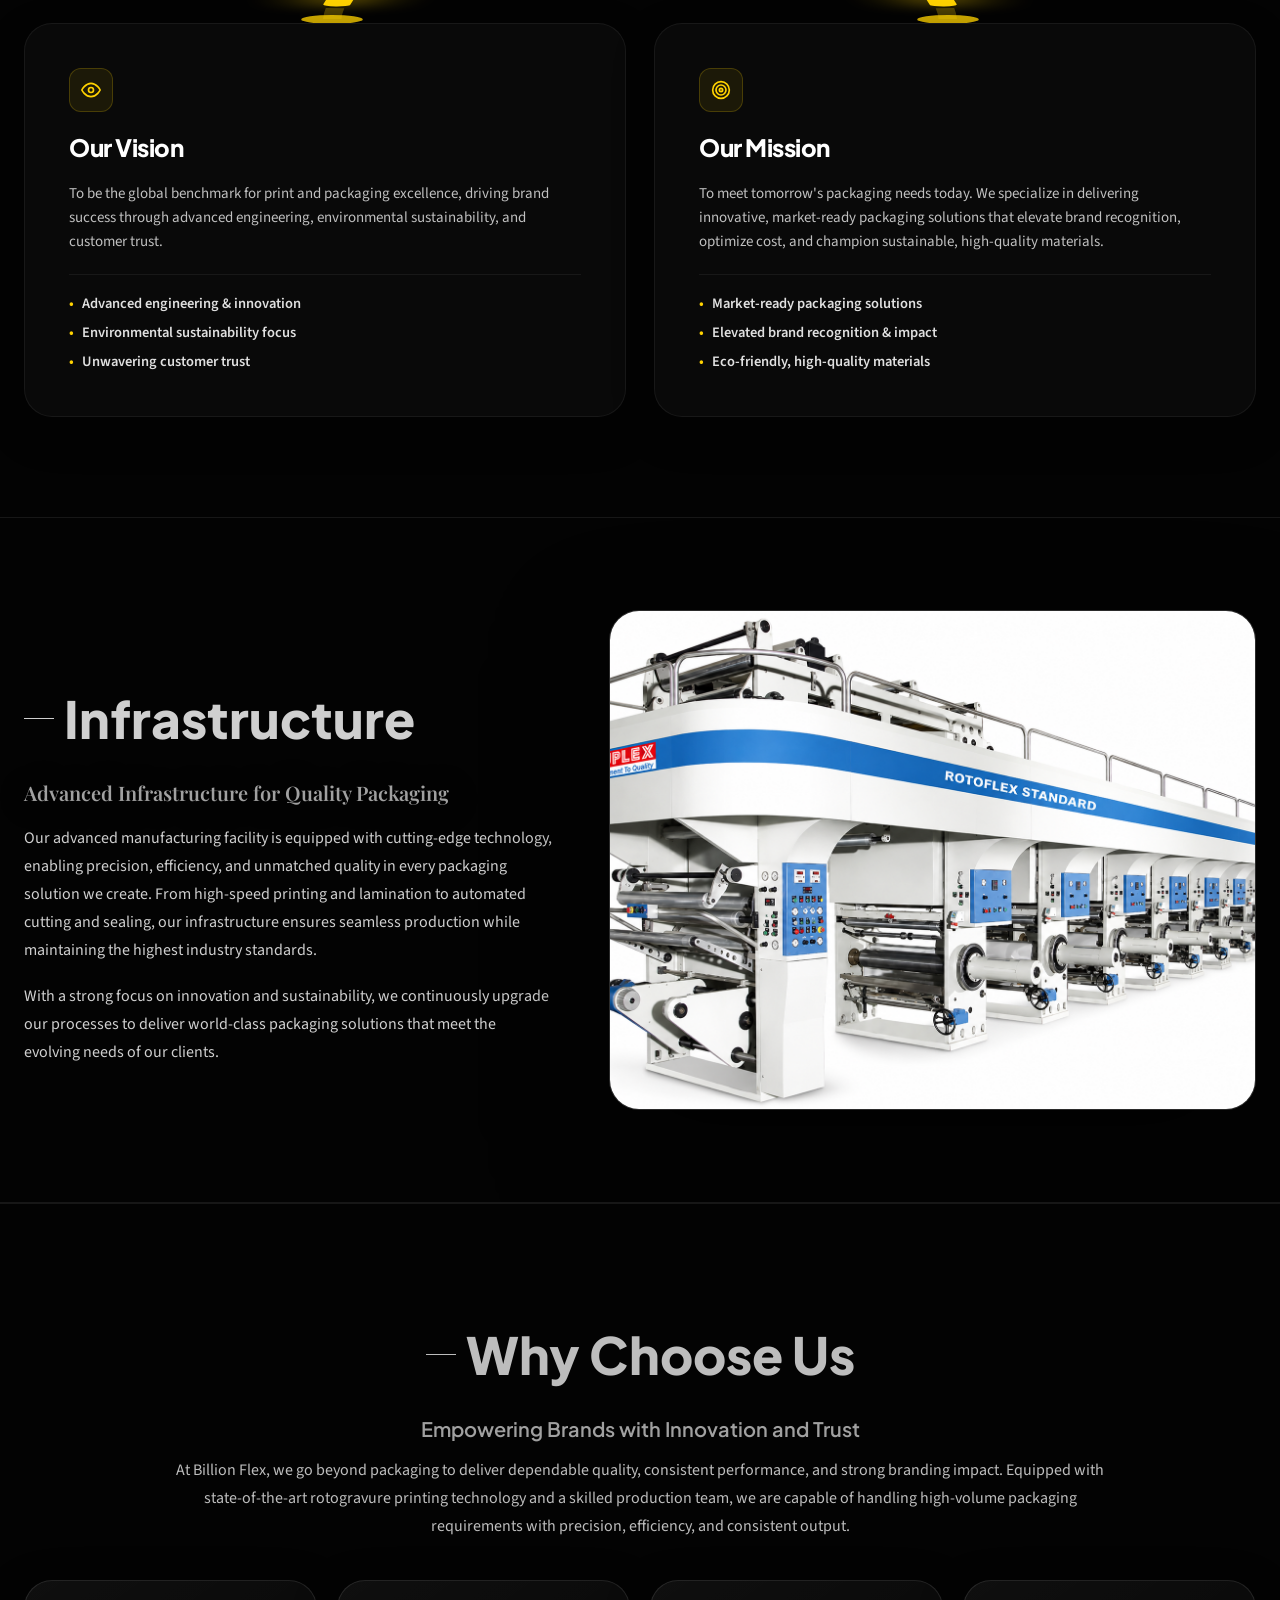
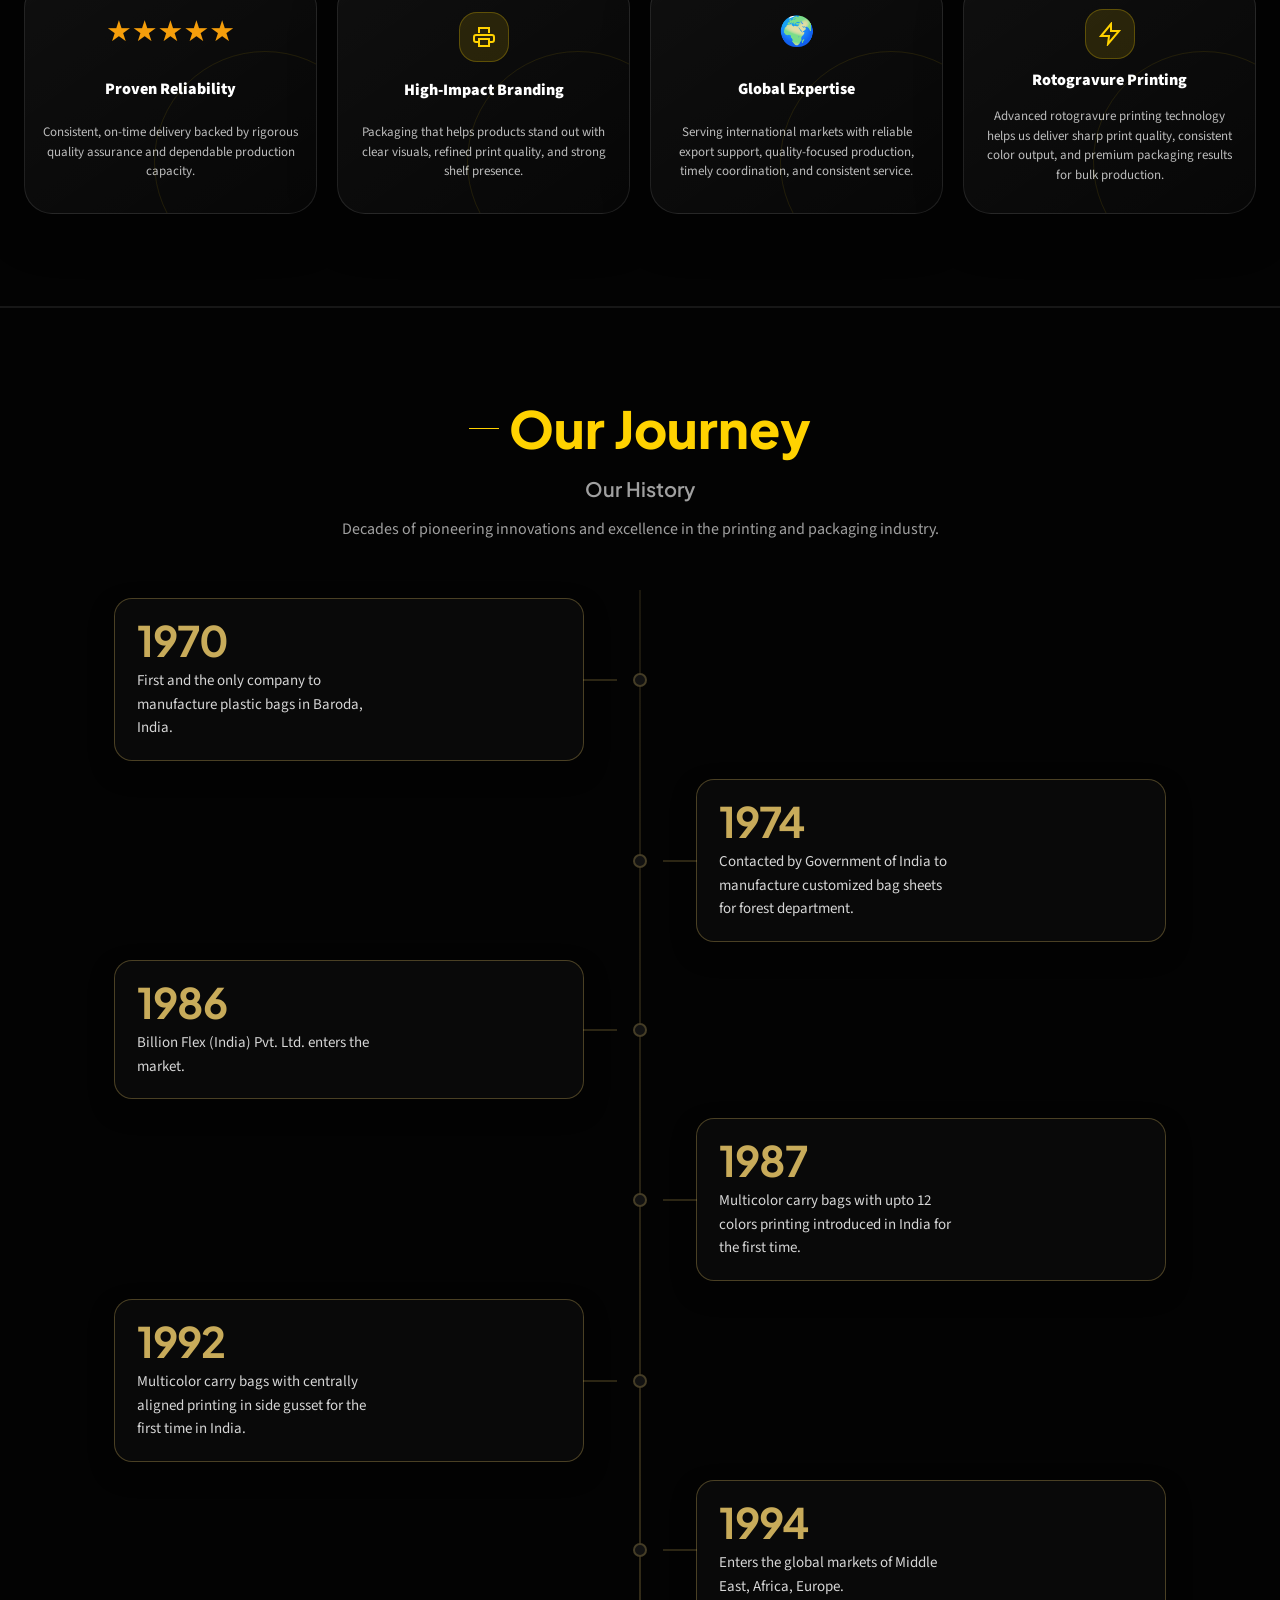
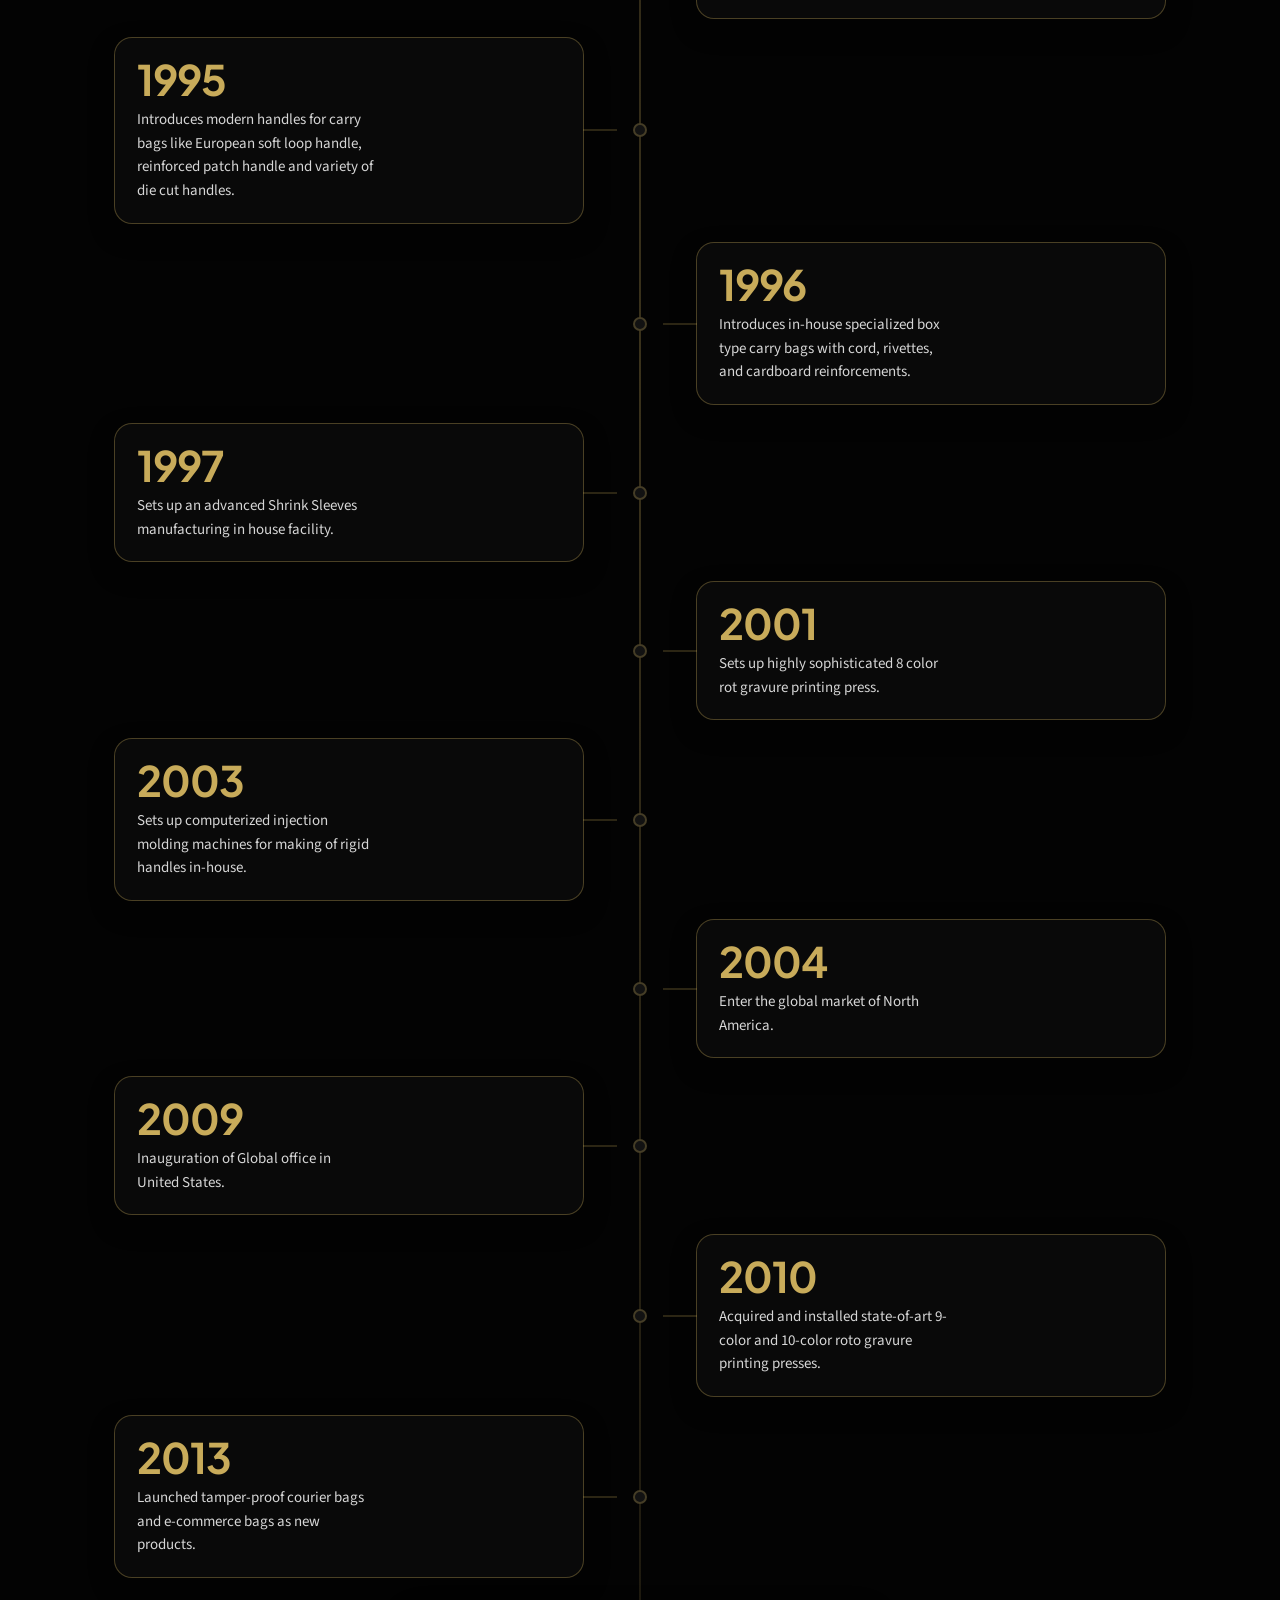
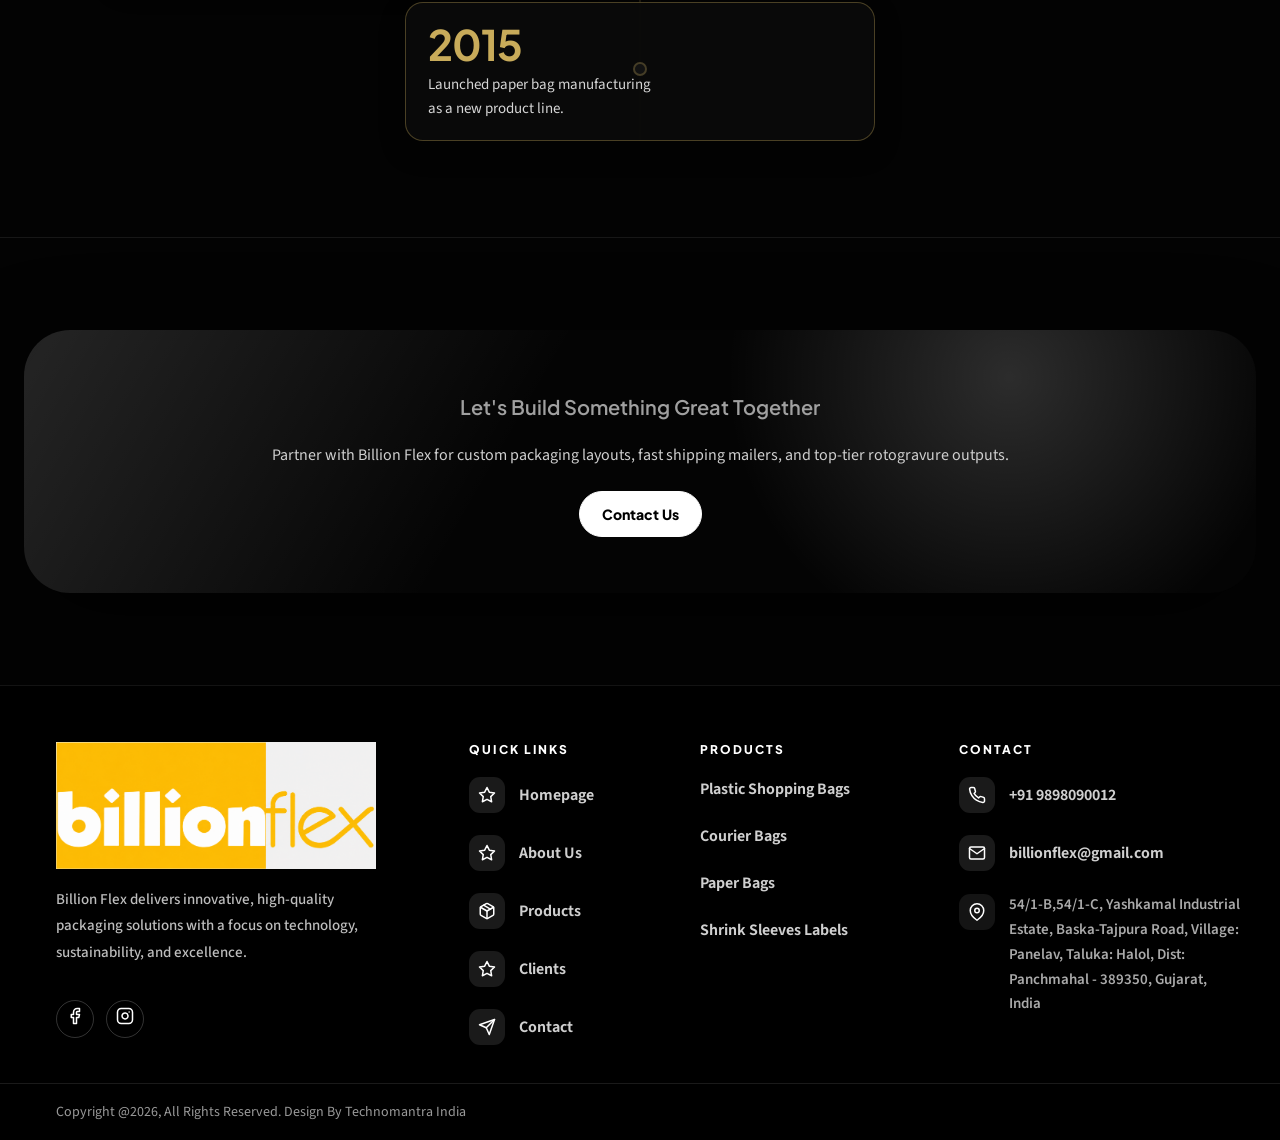
==== commit edf7c63a: "chnge" ====
--- a/about.html
+++ b/about.html
@@ -36,7 +36,7 @@
         <div class="nav-dropdown">
           <a href="products.html" class="nav-dropdown-toggle">Our Products <span class="nav-caret">&#9662;</span></a>
           <div class="nav-dropdown-menu">
-            <a href="agriculture-packaging.html">Agriculture Packaging</a>
+            <a href="plastic-shopping-bags.html">Plastic Shopping Bags</a>
             <a href="courier-bags.html">Courier Bags</a>
             <a href="paper-bags.html">Paper Bags</a>
             <a href="shrink-sleeves-labels.html">Shrink Sleeves Labels</a>
@@ -128,14 +128,13 @@
                     <circle cx="12" cy="12" r="3"></circle>
                   </svg>
                 </div>
-                <span class="card-number-badge">01 / VISION</span>
               </div>
               <h3>Our Vision</h3>
               <p>To be the global benchmark for print and packaging excellence, driving brand success through advanced engineering, environmental sustainability, and customer trust.</p>
               <ul class="card-bullets">
-                <li><span>•</span> Advanced engineering & innovation</li>
-                <li><span>•</span> Environmental sustainability focus</li>
-                <li><span>•</span> Unwavering customer trust</li>
+                <li><span>&bull;</span> Advanced engineering & innovation</li>
+                <li><span>&bull;</span> Environmental sustainability focus</li>
+                <li><span>&bull;</span> Unwavering customer trust</li>
               </ul>
             </div>
 
@@ -149,14 +148,13 @@
                     <circle cx="12" cy="12" r="2"></circle>
                   </svg>
                 </div>
-                <span class="card-number-badge">02 / MISSION</span>
               </div>
               <h3>Our Mission</h3>
-              <p>To meet tomorrow's packaging needs—today. We specialize in delivering innovative, market-ready packaging solutions that elevate shelf presence, optimize cost, and champion sustainable, high-quality materials.</p>
+              <p>To meet tomorrow's packaging needs today. We specialize in delivering innovative, market-ready packaging solutions that elevate brand recognition, optimize cost, and champion sustainable, high-quality materials.</p>
               <ul class="card-bullets">
-                <li><span>•</span> Market-ready packaging solutions</li>
-                <li><span>•</span> Elevated shelf presence & brand impact</li>
-                <li><span>•</span> Eco-friendly, high-quality materials</li>
+                <li><span>&bull;</span> Market-ready packaging solutions</li>
+                <li><span>&bull;</span> Elevated brand recognition &amp; impact</li>
+                <li><span>&bull;</span> Eco-friendly, high-quality materials</li>
               </ul>
             </div>
           </div>
@@ -188,7 +186,7 @@
       </div>
       <div class="why-choose-points reveal why-choose-four-cols" style="max-width: 1400px; margin: 0 auto;">
         <article class="why-choose-point">
-          <span aria-hidden="true" style="font-size:1.8rem; color:#f59e0b; display:block; text-align:center; margin-bottom:8px;">⭐⭐⭐⭐⭐</span>
+          <span aria-hidden="true" style="font-size:1.8rem; color:#f59e0b; display:block; text-align:center; margin-bottom:8px;">&#9733;&#9733;&#9733;&#9733;&#9733;</span>
           <b>Proven Reliability</b>
           <small style="color:#bdbdbd; font-size:13px; text-align:center; line-height:1.5; margin-top:6px;">Consistent, on-time delivery backed by rigorous quality assurance and dependable production capacity.</small>
         </article>
@@ -198,7 +196,7 @@
           <small style="color:#bdbdbd; font-size:13px; text-align:center; line-height:1.5; margin-top:6px;">Packaging that helps products stand out with clear visuals, refined print quality, and strong shelf presence.</small>
         </article>
         <article class="why-choose-point">
-          <span aria-hidden="true" style="font-size:1.8rem; display:block; text-align:center; margin-bottom:8px;">🌍</span>
+          <span aria-hidden="true" style="font-size:1.8rem; display:block; text-align:center; margin-bottom:8px;">&#127757;</span>
           <b>Global Expertise</b>
           <small style="color:#bdbdbd; font-size:13px; text-align:center; line-height:1.5; margin-top:6px;">Serving international markets with reliable export support, quality-focused production, timely coordination, and consistent service.</small>
         </article>
@@ -365,7 +363,7 @@
       </div>
       <div class="footer-col">
         <h4>Products</h4>
-        <a class="footer-link" href="agriculture-packaging.html">Agriculture Packaging</a>
+        <a class="footer-link" href="plastic-shopping-bags.html">Plastic Shopping Bags</a>
         <a class="footer-link" href="courier-bags.html">Courier Bags</a>
         <a class="footer-link" href="paper-bags.html">Paper Bags</a>
         <a class="footer-link" href="shrink-sleeves-labels.html">Shrink Sleeves Labels</a>
--- a/style.css
+++ b/style.css
@@ -664,10 +664,6 @@
   .product-luxe-card:hover{border-color:rgba(255,210,0,.30);box-shadow:0 26px 75px rgba(0,0,0,.62)}
   .product-luxe-card:hover::before{opacity:.85}
   .product-luxe-card:hover::after{border-color:rgba(255,210,0,.36)}
-  .product-luxe-card:hover .product-luxe-media img{
-    transform:translateY(-6px) scale(1.07) rotate(-1deg);
-    filter:drop-shadow(0 28px 34px rgba(0,0,0,.55));
-  }
   .product-luxe-card:hover .product-luxe-cta{
     transform:translateY(-2px);
     background:rgba(255,210,0,.16);
@@ -923,11 +919,13 @@
 .about-mission-section {
   background: #030303;
   border-bottom: 1px solid var(--line);
-  padding: 100px max(24px, calc((100vw - 1200px) / 2));
+  padding: 100px max(24px, calc((100vw - 1400px) / 2));
 }
 
 .mission-vision-container {
   width: 100%;
+  max-width: 1480px;
+  margin: 0 auto;
 }
 
 .about-mission-section .section-heading.centered {
@@ -1076,7 +1074,7 @@
 .diagram-cards-grid {
   display: grid;
   grid-template-columns: repeat(2, 1fr);
-  gap: 48px;
+  gap: 28px;
   width: 100%;
   margin-top: 100px;
   position: relative;
@@ -1087,7 +1085,7 @@
   background: rgba(18, 18, 18, 0.45);
   border: 1px solid rgba(255, 255, 255, 0.06);
   border-radius: 28px;
-  padding: 40px;
+  padding: 44px;
   display: flex;
   flex-direction: column;
   gap: 20px;
@@ -1100,7 +1098,7 @@
 
 .card-header-row {
   display: flex;
-  justify-content: space-between;
+  justify-content: flex-start;
   align-items: center;
   width: 100%;
 }
@@ -1610,6 +1608,18 @@
   }
 }
 
+/* Homepage showcase layout refinement */
+#expertise.showcase {
+  grid-template-columns: 1.08fr 0.92fr;
+  gap: 40px;
+}
+
+#expertise .showcase-copy .eyebrow {
+  white-space: nowrap !important;
+  font-size: clamp(26px, 3vw, 42px) !important;
+  letter-spacing: -0.02em !important;
+}
+
 /* Global Eyebrow and Section Header swap visual hierarchy */
 .eyebrow {
   font-size: clamp(32px, 4vw, 54px) !important;
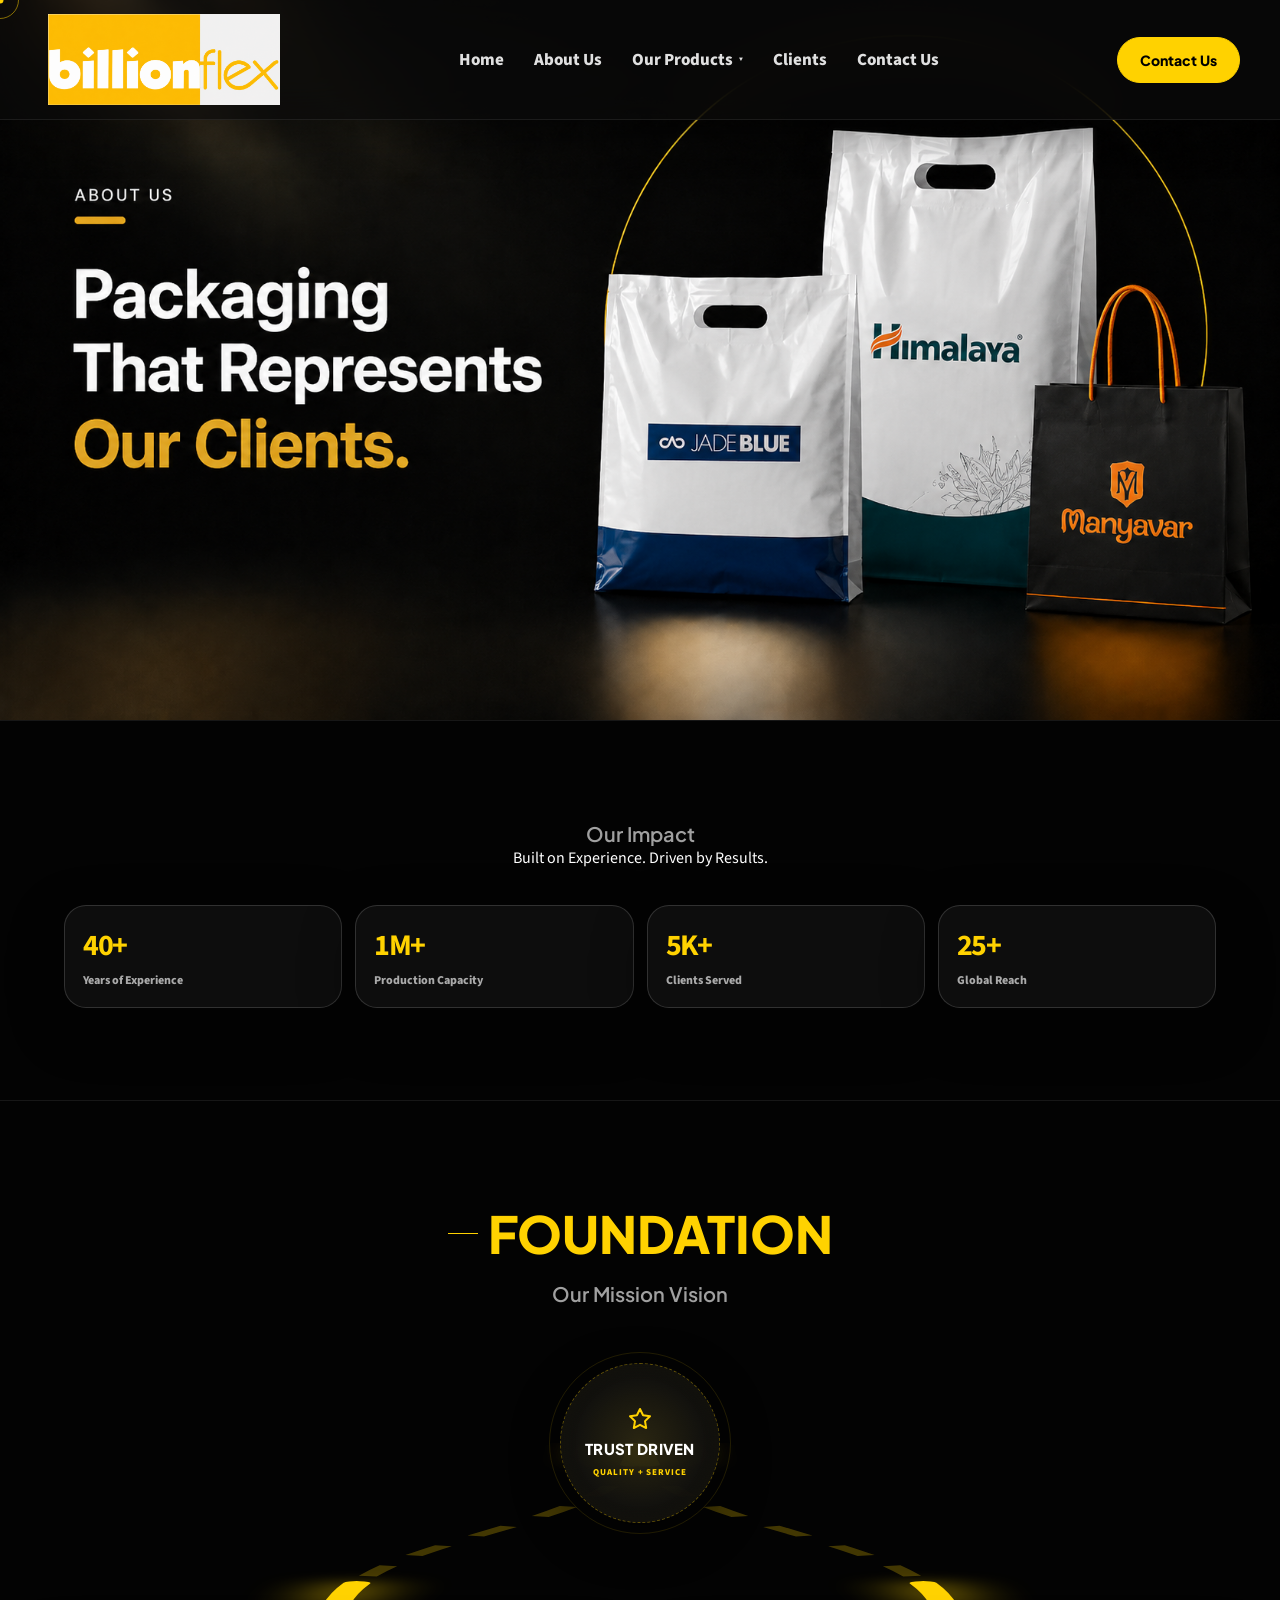
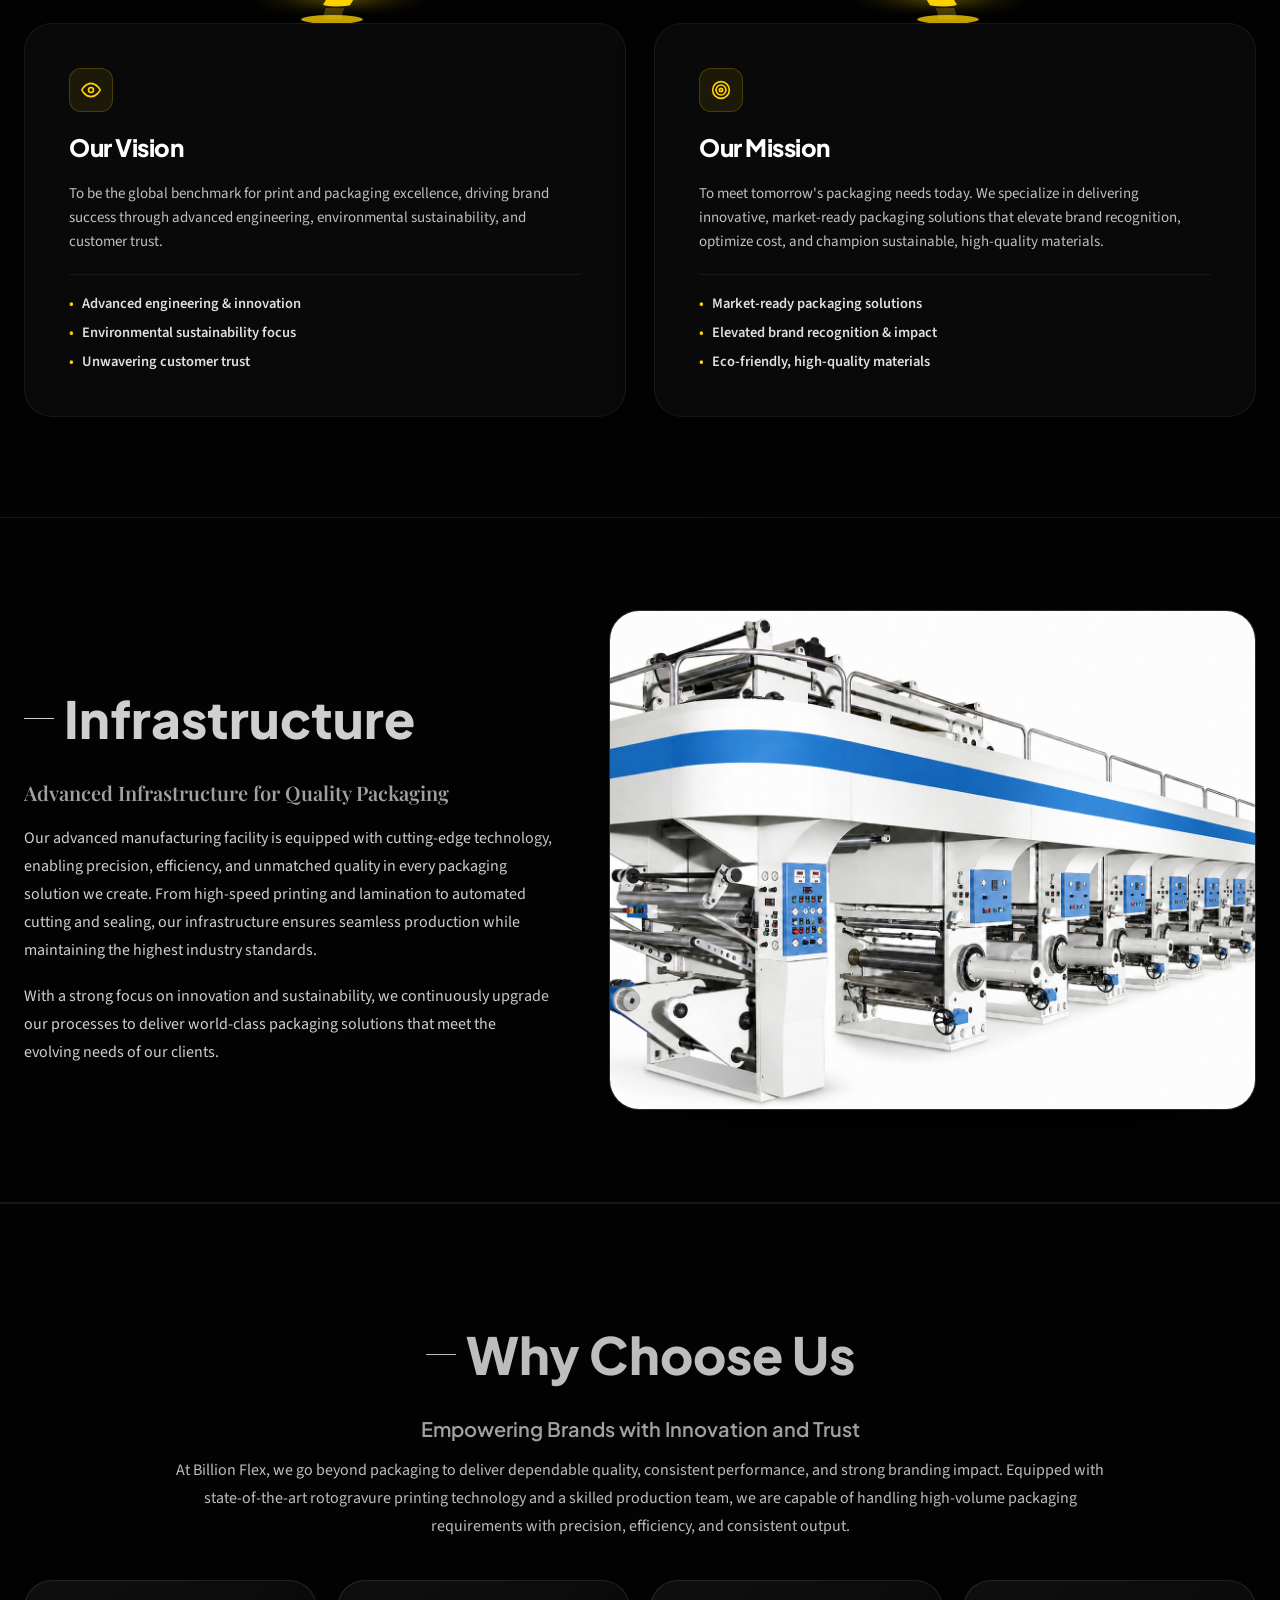
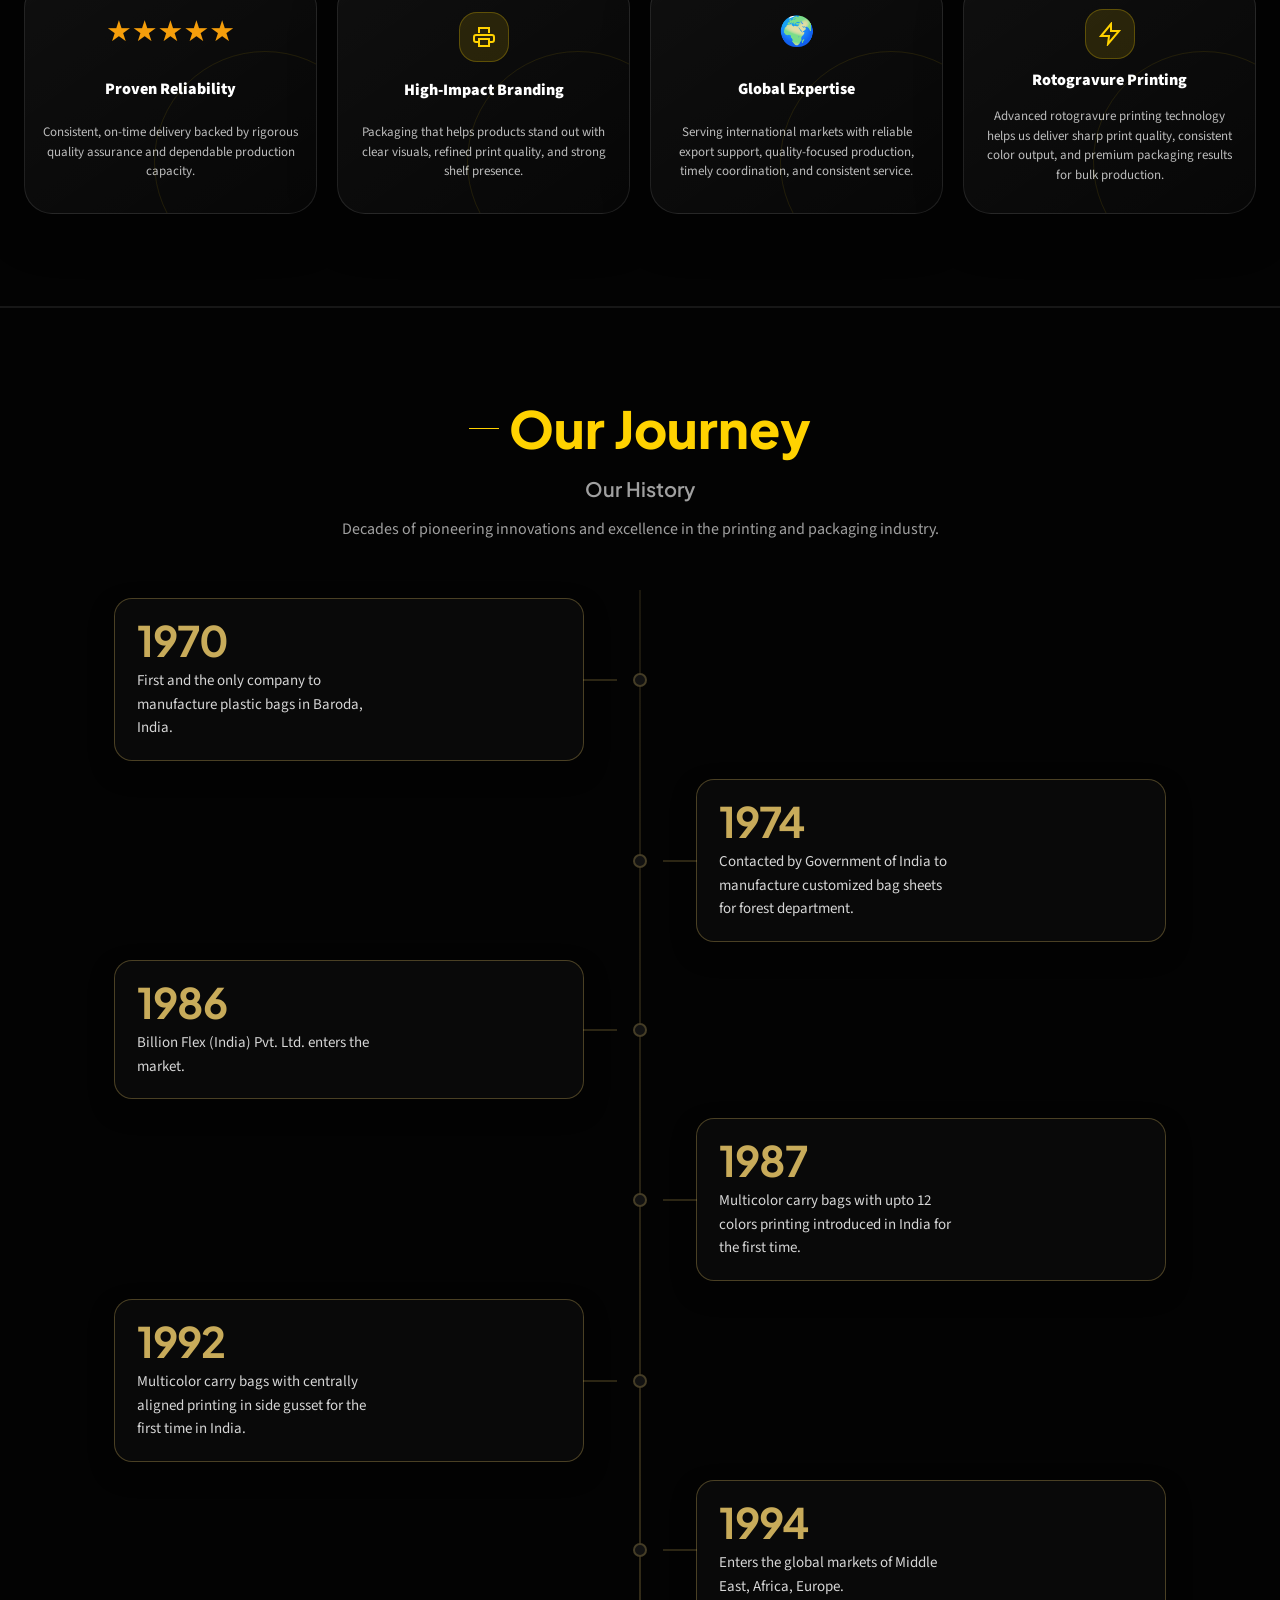
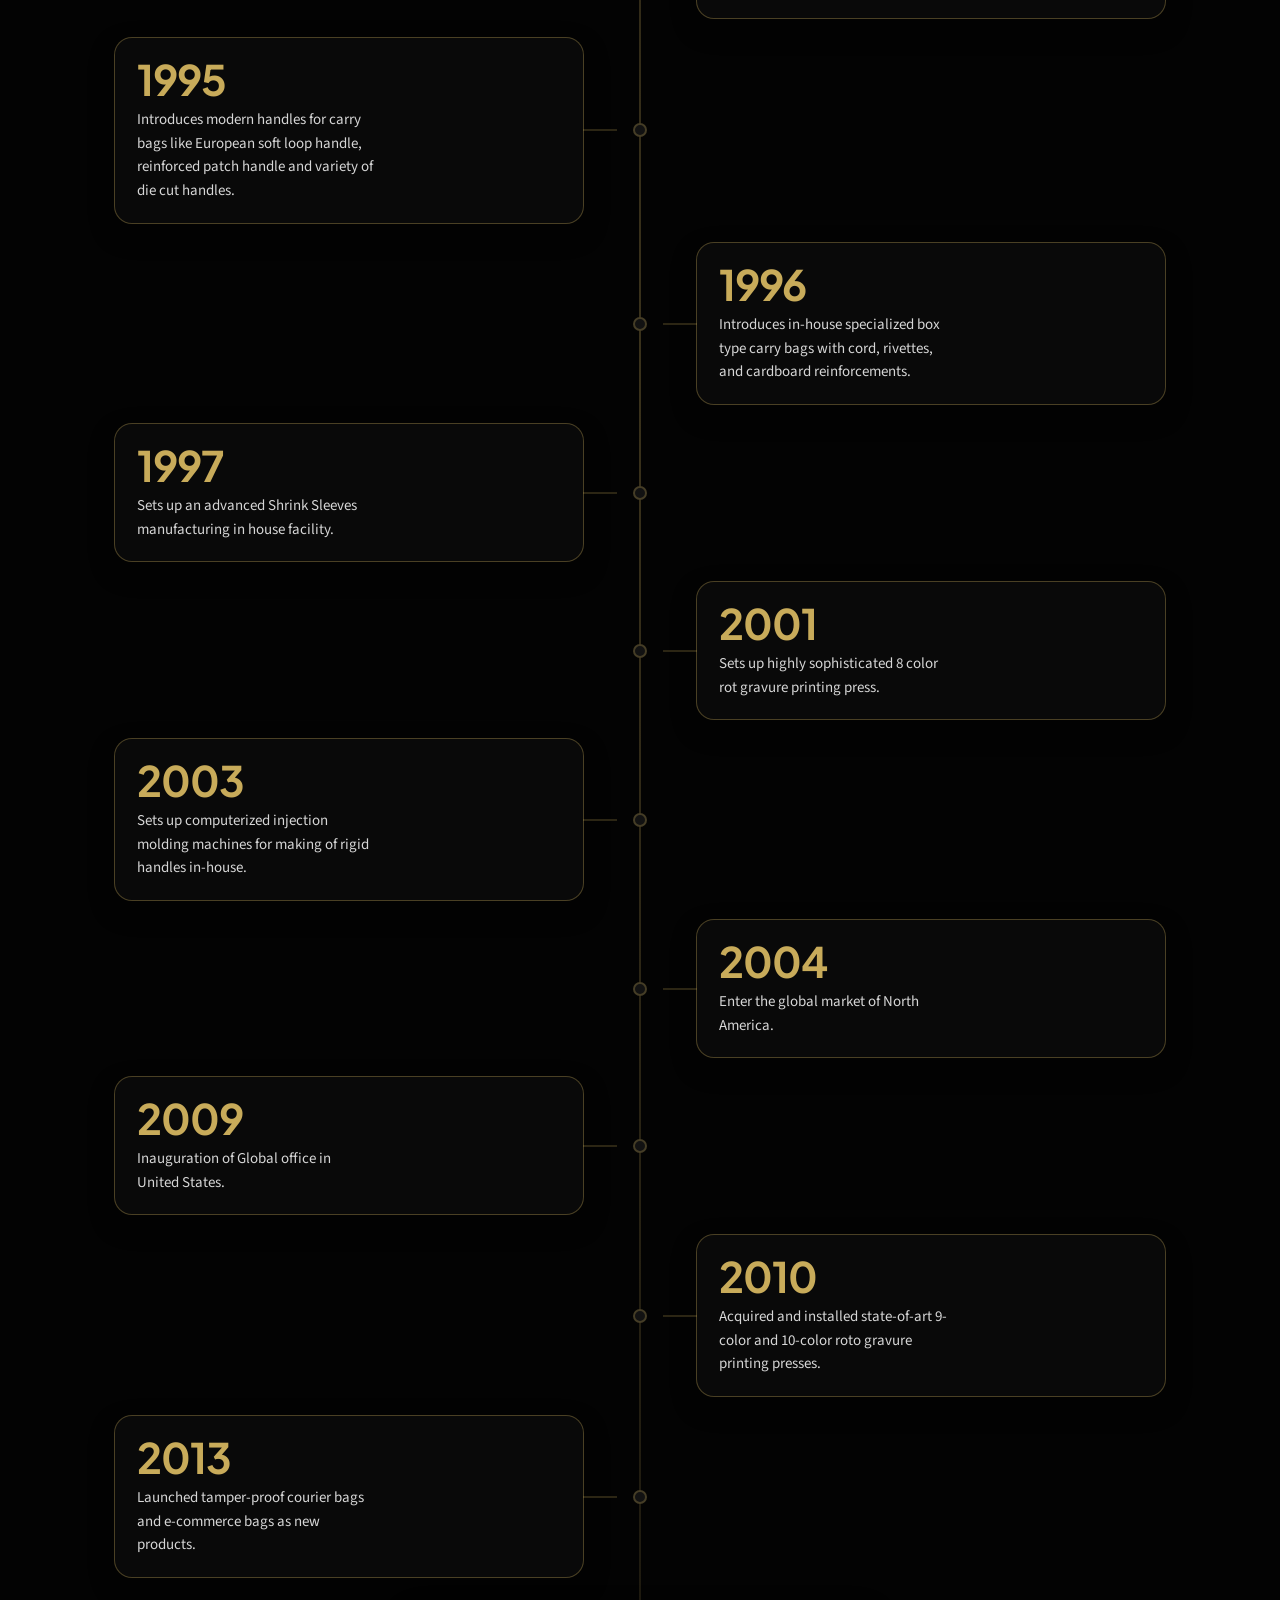
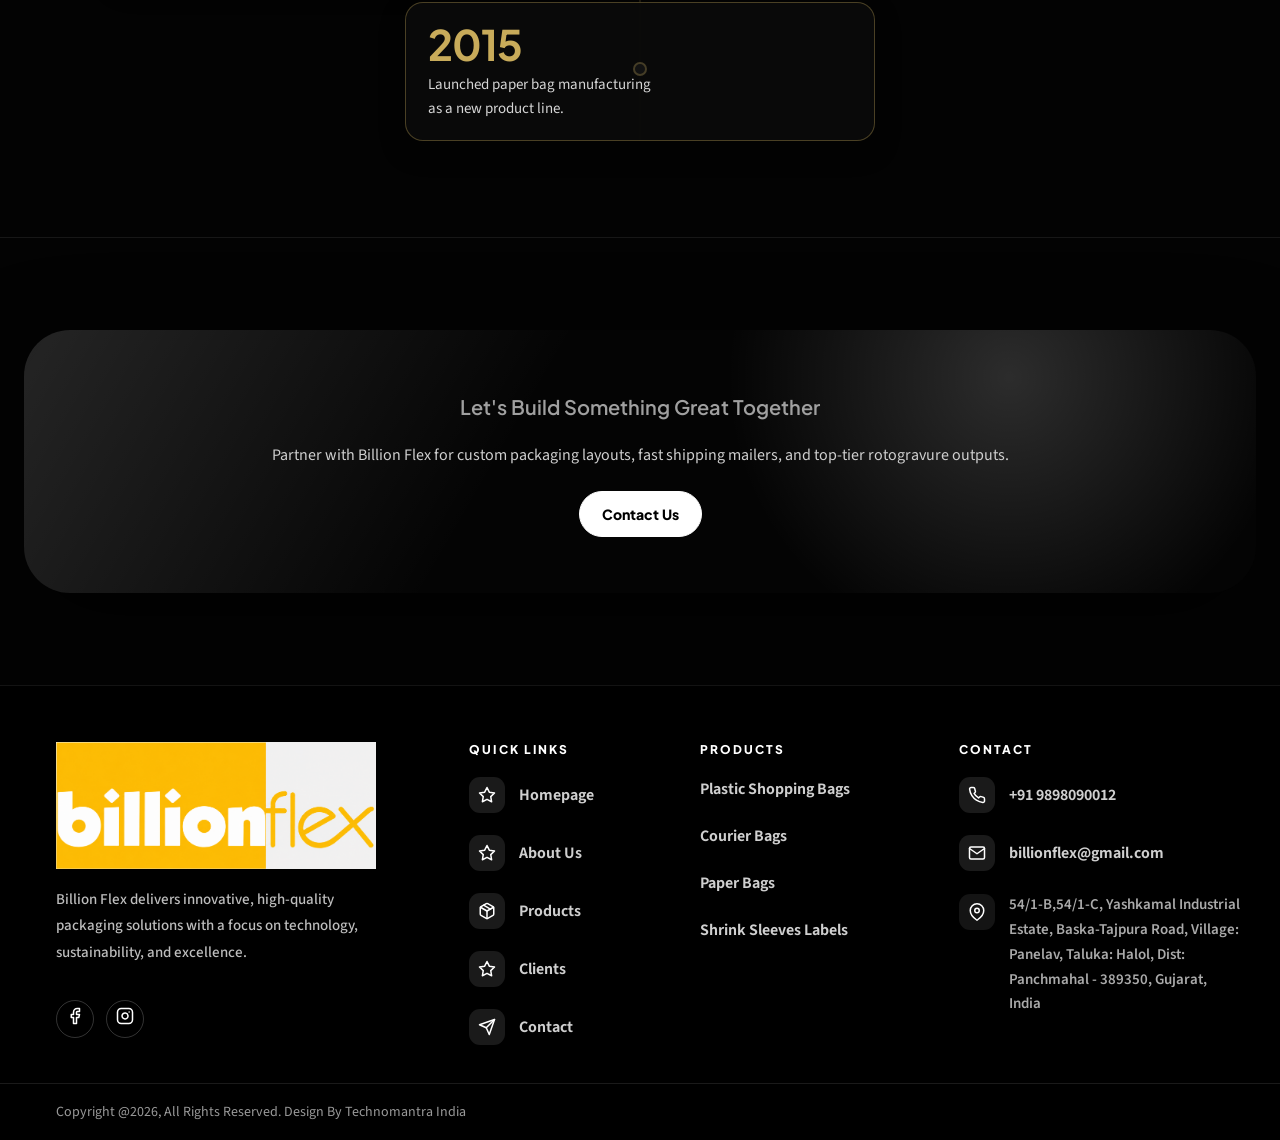
==== commit f9affe3e: "chnge" ====
--- a/about.html
+++ b/about.html
@@ -164,7 +164,7 @@
 
     <section class="showcase section-pad about-infrastructure" id="infrastructure">
       <div class="showcase-gallery reveal about-showcase-image-wrap">
-        <img class="gallery-main about-showcase-image" src="images and videos/machine.png" alt="Billion Flex Advanced Manufacturing Infrastructure" />
+        <img class="gallery-main about-showcase-image" src="images and videos/machine new.png" alt="Billion Flex Advanced Manufacturing Infrastructure" />
       </div>
       <div class="showcase-copy reveal delay-1">
         <p class="eyebrow"><span></span> Infrastructure</p>
--- a/style.css
+++ b/style.css
@@ -8,7 +8,7 @@
 .banner-stage{position:relative;width:min(600px,100%);height:590px;border-radius:var(--radius-lg);background:#ffffff;box-shadow:var(--shadow);overflow:hidden;transform-style:preserve-3d}.banner-stage:before{content:"";position:absolute;inset:16px;border:1px solid rgba(255,255,255,.12);border-radius:38px}.banner-stage:after{content:"PACKAGING";position:absolute;left:-15px;bottom:30px;color:rgba(255,255,255,.055);font-weight:800;font-size:80px;letter-spacing:-.08em}.banner-frame{position:absolute;background:linear-gradient(145deg,#fff,#e8e8e8);border:1px solid rgba(255,255,255,.22);box-shadow:0 25px 70px rgba(0,0,0,.35);display:grid;place-items:center;overflow:hidden}.banner-frame img{width:100%;height:100%;object-fit:contain;padding:18px;filter:drop-shadow(0 26px 26px rgba(0,0,0,.3))}.frame-a{width:56%;height:66%;left:22%;top:12%;border-radius:38px;animation:floatHero 5s ease-in-out infinite}.frame-b{width:38%;height:34%;right:3%;bottom:11%;border-radius:28px;animation:floatHero 6s ease-in-out infinite reverse}.frame-c{width:36%;height:32%;left:0;bottom:16%;border-radius:28px;animation:floatHero 7s ease-in-out infinite}.premium-seal{position:absolute;right:32px;top:40px;color:#fff;display:flex;align-items:center;gap:12px;z-index:5}.premium-seal b{width:54px;height:54px;border-radius:50%;background:#fff;color:#000;display:grid;place-items:center;font-family:"Playfair Display",serif;font-size:30px}.premium-seal span{font-size:11px;font-weight:800;text-transform:uppercase;letter-spacing:.12em;color:#d8d8d8}.hero-spec{position:absolute;left:34px;top:42px;background:#fff;color:#000;border-radius:22px;padding:14px 16px;z-index:5}.hero-spec small{display:block;text-transform:uppercase;letter-spacing:.12em;font-size:10px;font-weight:800;color:#777}.hero-spec b{font-size:14px}.scroll-cue{position:absolute;left:50%;bottom:24px;transform:translateX(-50%);display:grid;justify-items:center;gap:8px;font-size:11px;font-weight:800;text-transform:uppercase;letter-spacing:.16em;color:#555}.scroll-cue span{width:1px;height:38px;background:#000;animation:cue 1.8s infinite}
 .brand-strip{background:#000;color:#fff;overflow:hidden;padding:19px 0;white-space:nowrap}.marquee-track{display:inline-flex;gap:42px;animation:marquee 24s linear infinite}.marquee-track span{font-size:16px;font-weight:800;text-transform:uppercase;letter-spacing:.12em}
 .premium-grid{display:grid;grid-template-columns:repeat(3,1fr);gap:20px}.premium-card{position:relative;border:1px solid var(--line);background:var(--white);border-radius:var(--radius);padding:22px;box-shadow:var(--shadow-soft);overflow:hidden;transition:.45s var(--ease);transform-style:preserve-3d}.premium-card:hover,.product-card:hover,.industry-card:hover{transform:translateY(-8px);box-shadow:var(--shadow)}.premium-card span,.product-content span{font-size:12px;font-weight:800;color:#8a8a8a}.premium-card h3{font-size:24px;line-height:1.12;margin:10px 0;letter-spacing:-.02em;color:#fff}.product-content h3{font-size:24px;line-height:1.12;margin:10px 0;letter-spacing:-.02em;color:#fff}.premium-card p,.product-content p{color:#a0a0a0;line-height:1.65;font-size:15px}.flip-card{min-height:460px;padding:16px}.flip-media{height:290px;border-radius:22px;background:#ffffff;overflow:hidden;position:relative;touch-action:manipulation}.flip-media img{position:absolute;inset:0;width:100%;height:100%;object-fit:contain;padding:14px;transition:opacity .55s var(--ease),transform .75s var(--ease)}.flip-media .secondary{opacity:0;transform:translateY(28px) scale(.94)}.flip-card.flip-card-touch{cursor:pointer}@media (hover:hover){.flip-card:hover .primary{opacity:0;transform:translateY(-28px) scale(1.05)}.flip-card:hover .secondary{opacity:1;transform:translateY(0) scale(1)}}.flip-card.is-flipped .primary{opacity:0;transform:translateY(-28px) scale(1.05)}.flip-card.is-flipped .secondary{opacity:1;transform:translateY(0) scale(1)}.flip-card>div:last-child{padding:18px 8px 4px}
-.products{background:var(--soft)}.product-shell{display:grid;grid-template-columns:320px 1fr;gap:22px;align-items:start}.product-panel{position:sticky;top:100px;background:#141414;border:1px solid var(--line);color:#fff;border-radius:32px;padding:28px;min-height:420px;box-shadow:var(--shadow);overflow:hidden}.product-panel:after{content:"";position:absolute;right:-70px;bottom:-70px;width:230px;height:230px;border:1px solid rgba(255,255,255,.05);border-radius:50%;animation:spin 20s linear infinite}.product-panel p{color:#bcbcbc;font-size:12px;font-weight:800;text-transform:uppercase;letter-spacing:.16em}.product-panel h3{font-size:30px;letter-spacing:-.03em;line-height:1.08;margin:18px 0 24px}.filter-tabs{display:flex;gap:10px;flex-wrap:wrap}.filter-tabs button{border:1px solid rgba(255,255,255,.1);background:#0d0d0d;color:#fff;border-radius:999px;padding:11px 15px;font-weight:800;font-size:13px;cursor:none;transition:.25s}.filter-tabs button.active,.filter-tabs button:hover{background:var(--gold);color:#000;border-color:var(--gold)}.product-grid{display:grid;grid-template-columns:repeat(3,1fr);gap:18px;align-items:stretch}.product-card{position:relative;display:flex;flex-direction:column;height:100%;min-height:0;border-radius:30px;background:var(--white);border:1px solid var(--line);box-shadow:var(--shadow-soft);overflow:hidden;transition:.45s var(--ease);transform-style:preserve-3d}.product-card.hide{display:none}.product-card figure{flex-shrink:0;height:clamp(240px,28vw,272px);box-sizing:border-box;background:linear-gradient(145deg,#121212,#080808);display:grid;place-items:center;overflow:hidden;position:relative;padding:0;margin:0}.product-card figure:after{content:"";position:absolute;inset:auto 12% 8% 12%;height:28px;background:rgba(0,0,0,.6);filter:blur(18px);border-radius:50%}.product-card figure img{width:100%;height:100%;max-height:100%;box-sizing:border-box;object-fit:contain;object-position:center;padding:20px;transition:transform .65s var(--ease),filter .65s;position:relative;z-index:1}.product-card:hover figure img{transform:scale(1.08) rotate(-2deg);filter:drop-shadow(0 18px 25px rgba(0,0,0,.22))}.product-card.product-card-spout:hover figure img{transform:scale(1.04) rotate(-1deg)}.product-content{flex:1;display:flex;flex-direction:column;padding:22px;min-height:0}.product-content span{flex-shrink:0}.product-content h3{margin:10px 0 0;color:#fff}.product-content p{flex-grow:1;margin:10px 0 0;color:#a0a0a0}.product-content a{display:inline-block;margin-top:auto;padding-top:16px;font-weight:800;border-bottom:2px solid var(--gold);color:var(--gold);width:fit-content}.featured-product{grid-row:auto;min-height:0;height:100%;display:flex;flex-direction:column}.featured-product figure{background:#111}.featured-product .product-content{background:#111;color:#fff}.featured-product .product-content p,.featured-product .product-content span{color:#cfcfcf}.featured-product .product-content a{border-color:var(--gold);color:var(--gold)}.featured-product figure img{filter:drop-shadow(0 24px 28px rgba(0,0,0,.45))}
+.products{background:var(--soft)}.product-shell{display:grid;grid-template-columns:320px 1fr;gap:22px;align-items:start}.product-panel{position:sticky;top:100px;background:#141414;border:1px solid var(--line);color:#fff;border-radius:32px;padding:28px;min-height:420px;box-shadow:var(--shadow);overflow:hidden}.product-panel:after{content:"";position:absolute;right:-70px;bottom:-70px;width:230px;height:230px;border:1px solid rgba(255,255,255,.05);border-radius:50%;animation:spin 20s linear infinite}.product-panel p{color:#bcbcbc;font-size:12px;font-weight:800;text-transform:uppercase;letter-spacing:.16em}.product-panel h3{font-size:30px;letter-spacing:-.03em;line-height:1.08;margin:18px 0 24px}.filter-tabs{display:flex;gap:10px;flex-wrap:wrap}.filter-tabs button{border:1px solid rgba(255,255,255,.1);background:#0d0d0d;color:#fff;border-radius:999px;padding:11px 15px;font-weight:800;font-size:13px;cursor:none;transition:.25s}.filter-tabs button.active,.filter-tabs button:hover{background:var(--gold);color:#000;border-color:var(--gold)}.product-grid{display:grid;grid-template-columns:repeat(3,1fr);gap:18px;align-items:stretch}.product-card{position:relative;display:flex;flex-direction:column;height:100%;min-height:0;border-radius:30px;background:var(--white);border:1px solid var(--line);box-shadow:var(--shadow-soft);overflow:hidden;transition:.45s var(--ease);transform-style:preserve-3d}.product-card.hide{display:none}.product-card figure{flex-shrink:0;height:clamp(240px,28vw,272px);box-sizing:border-box;background:linear-gradient(145deg,#121212,#080808);display:grid;place-items:center;overflow:hidden;position:relative;padding:0;margin:0}.product-card figure:after{content:"";position:absolute;inset:auto 12% 8% 12%;height:28px;background:rgba(0,0,0,.6);filter:blur(18px);border-radius:50%}.product-card figure img{width:100%;height:100%;max-height:100%;box-sizing:border-box;object-fit:contain;object-position:center;padding:20px;transition:transform .65s var(--ease),filter .65s;position:relative;z-index:1}.product-card:hover figure img{transform:scale(1.08);filter:drop-shadow(0 18px 25px rgba(0,0,0,.22))}.product-card.product-card-spout:hover figure img{transform:scale(1.04)}.product-content{flex:1;display:flex;flex-direction:column;padding:22px;min-height:0}.product-content span{flex-shrink:0}.product-content h3{margin:10px 0 0;color:#fff}.product-content p{flex-grow:1;margin:10px 0 0;color:#a0a0a0}.product-content a{display:inline-block;margin-top:auto;padding-top:16px;font-weight:800;border-bottom:2px solid var(--gold);color:var(--gold);width:fit-content}.featured-product{grid-row:auto;min-height:0;height:100%;display:flex;flex-direction:column}.featured-product figure{background:#111}.featured-product .product-content{background:#111;color:#fff}.featured-product .product-content p,.featured-product .product-content span{color:#cfcfcf}.featured-product .product-content a{border-color:var(--gold);color:var(--gold)}.featured-product figure img{filter:drop-shadow(0 24px 28px rgba(0,0,0,.45))}
 .showcase{max-width:none;background:#000;color:#fff;display:grid;grid-template-columns:.9fr 1.1fr;gap:56px;align-items:center;overflow:hidden;text-align:left}.showcase-copy{text-align:left}.showcase p{color:#cfcfcf;line-height:1.75;font-size:16px;margin-top:18px}.choice-cards{display:grid;grid-template-columns:1fr 1fr;gap:14px;margin-top:26px}.choice-cards article{position:relative;overflow:hidden;border:1px solid var(--line-dark);background:linear-gradient(145deg,rgba(255,255,255,.09),rgba(255,255,255,.03));border-radius:24px;padding:20px;min-height:164px;transition:.35s var(--ease)}.choice-cards article:hover{transform:translateY(-8px);background:var(--gold);color:#000}.choice-cards i{width:42px;height:42px;border-radius:16px;display:inline-grid;place-items:center;background:var(--gold);color:#000;margin-bottom:16px}.choice-cards i svg{width:21px;height:21px}.choice-cards b{display:block;font-size:18px}.choice-cards small{display:block;color:#cfcfcf;line-height:1.6;margin-top:8px}.choice-cards article:hover small{color:#222}.showcase-gallery{position:relative;align-self:end;margin-bottom:24px}.gallery-main{width:100%;height:520px;object-fit:cover;border-radius:40px;box-shadow:0 40px 110px rgba(0,0,0,.5)}.gallery-float{display:none}
 .industry-grid{display:grid;grid-template-columns:repeat(3,1fr);gap:20px}.industry-card{position:relative;height:390px;border-radius:30px;overflow:hidden;background:#ffffff;color:#000000;border:1px solid rgba(255,255,255,.08);box-shadow:var(--shadow-soft);transition:.45s var(--ease)}.industry-card img{width:100%;height:100%;object-fit:contain;padding:24px;background:#ffffff;transition:transform .8s var(--ease);opacity:1}.industry-card:after{content:"";position:absolute;inset:0;background:rgba(255,255,255,0.96);opacity:0;transition:.45s;z-index:1}.industry-card:hover:after{opacity:1}.industry-card:hover img{transform:scale(1.05)}.industry-card div{position:absolute;left:22px;right:22px;bottom:22px;z-index:2;opacity:0;transform:translateY(18px);transition:.4s var(--ease)}.industry-card:hover div{opacity:1;transform:translateY(0)}.industry-card span{display:inline-flex;background:var(--gold);color:#000000;border-radius:999px;padding:8px 12px;font-size:11px;font-weight:800;text-transform:uppercase}.industry-card h3{font-size:25px;letter-spacing:-.025em;margin-top:12px;color:#000000}.industry-card p{font-size:14px;color:#333333;line-height:1.5;margin-top:8px;font-weight:500}
 .process{display:grid;grid-template-columns:.9fr 1.1fr;gap:52px;align-items:center;background:var(--soft)}.process-visual{position:relative;border-radius:var(--radius-lg);background:#050505;border:1px solid var(--line);min-height:500px;display:grid;place-items:center;overflow:hidden;box-shadow:var(--shadow)}.process-visual:before{content:"";position:absolute;inset:10%;border:1px solid rgba(255,255,255,.05);border-radius:50%;animation:spin 22s linear infinite}.slider-track{position:absolute;inset:0}.slider-track img{position:absolute;z-index:2;left:5%;top:7%;width:90%;height:86%;object-fit:contain;opacity:0;filter:drop-shadow(0 35px 45px rgba(0,0,0,.45));transform:translateX(50px) scale(.94);transition:opacity .8s var(--ease),transform .8s var(--ease)}.slider-track img.active{opacity:1;transform:translateX(0) scale(1)}.slider-dots{position:absolute;z-index:5;bottom:22px;left:50%;transform:translateX(-50%);display:flex;gap:8px}.slider-dots button{width:9px;height:9px;border:0;border-radius:50%;background:rgba(255,255,255,.2);transition:.3s}.slider-dots button.active{width:28px;border-radius:999px;background:var(--gold)}.accordion{display:grid;gap:14px;margin-top:28px}.accordion-item{border:1px solid var(--line);background:var(--white);text-align:left;border-radius:22px;padding:18px 20px;cursor:none;display:flex;flex-direction:column;align-items:flex-start;gap:4px;transition:background .3s,color .3s,border-color .3s}.accordion-item b{font-size:18px;font-weight:800;line-height:1.3;color:#fff}.accordion-item small{display:block;max-height:0;overflow:hidden;opacity:0;color:#a0a0a0;line-height:1.6;font-size:15px;transition:max-height .4s var(--ease),opacity .35s,color .3s;width:100%}@media (hover:hover){.accordion-item:hover{background:var(--gold);color:#000;border-color:var(--gold)}.accordion-item:hover b{color:#000}.accordion-item:hover small{max-height:120px;opacity:1;color:#333;margin-top:2px}.accordion-item:focus-visible{background:var(--gold);color:#000;border-color:var(--gold);outline:none;box-shadow:0 0 0 3px rgba(255,210,0,.22)}.accordion-item:focus-visible b{color:#000}.accordion-item:focus-visible small{max-height:120px;opacity:1;color:#333;margin-top:2px}}.accordion-item.active{background:var(--gold);color:#000;border-color:var(--gold)}.accordion-item.active b{color:#000}.accordion-item.active small{max-height:120px;opacity:1;color:#333;margin-top:2px}
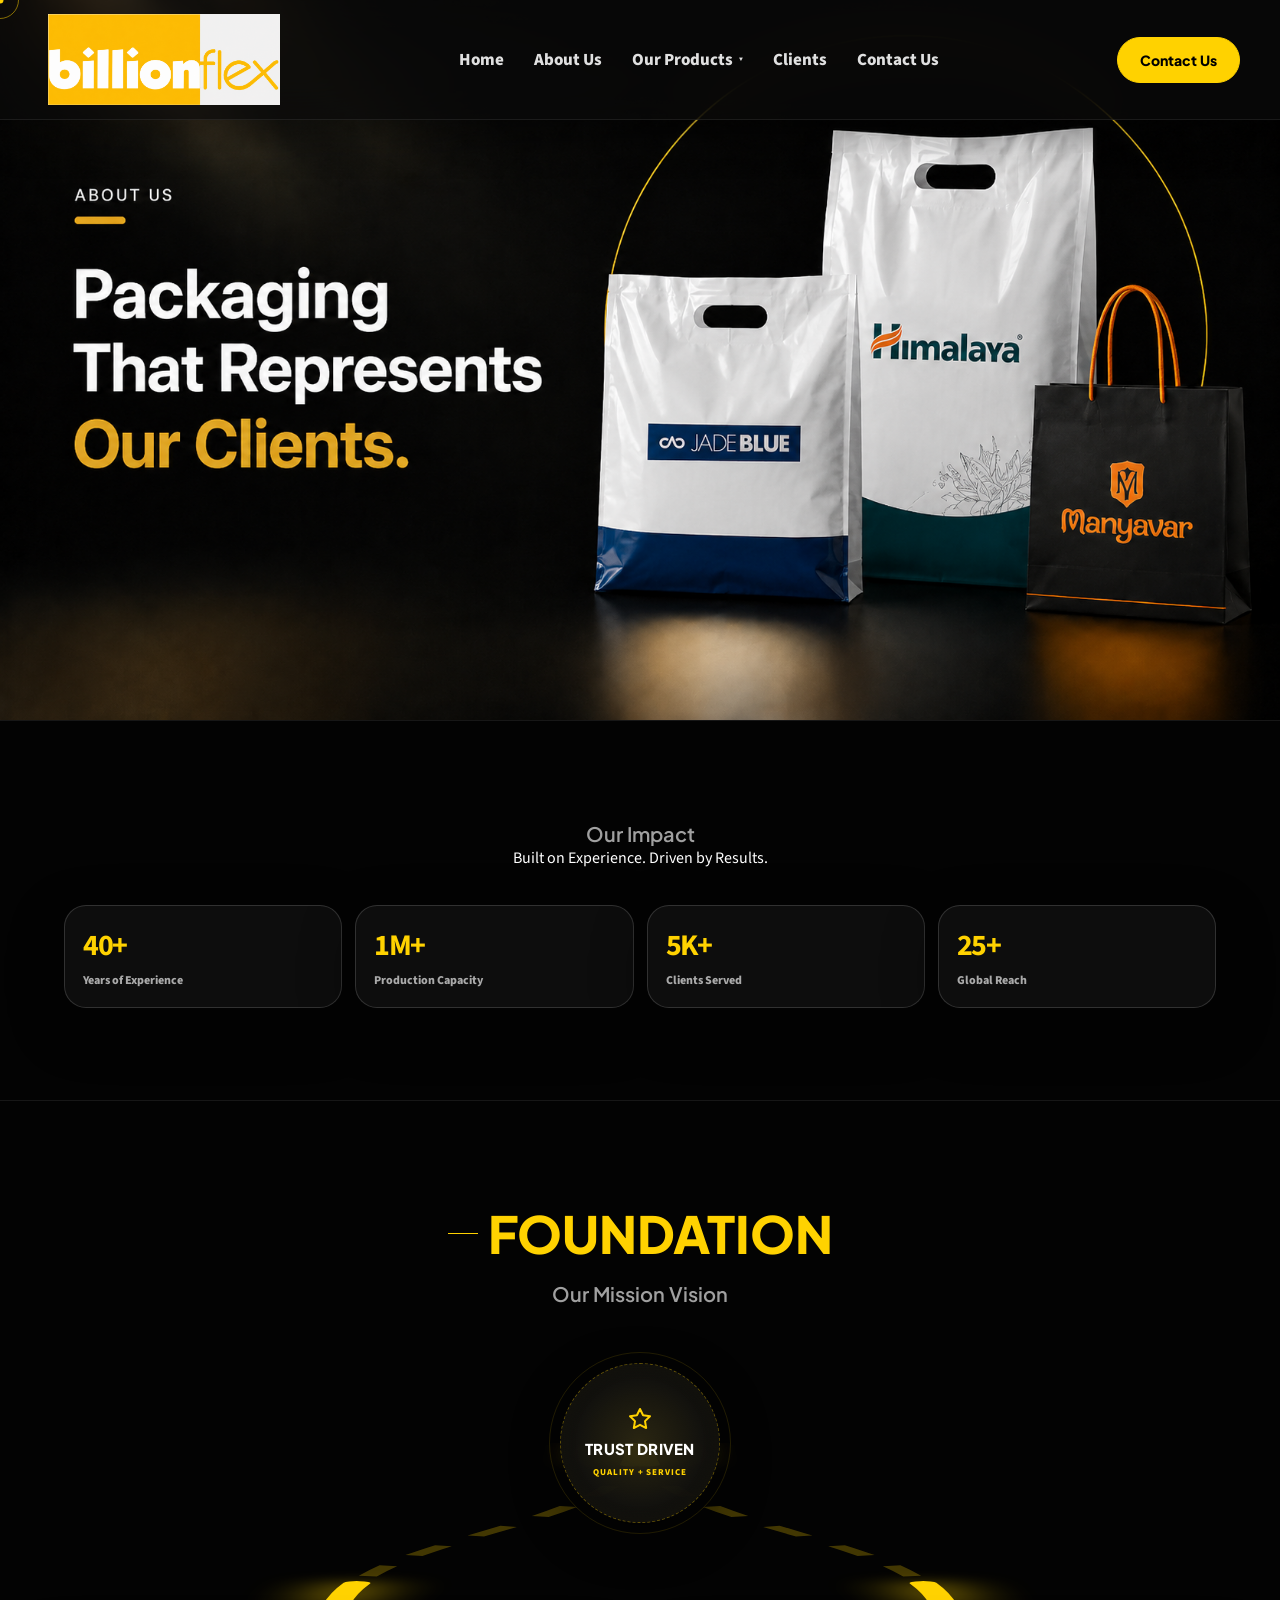
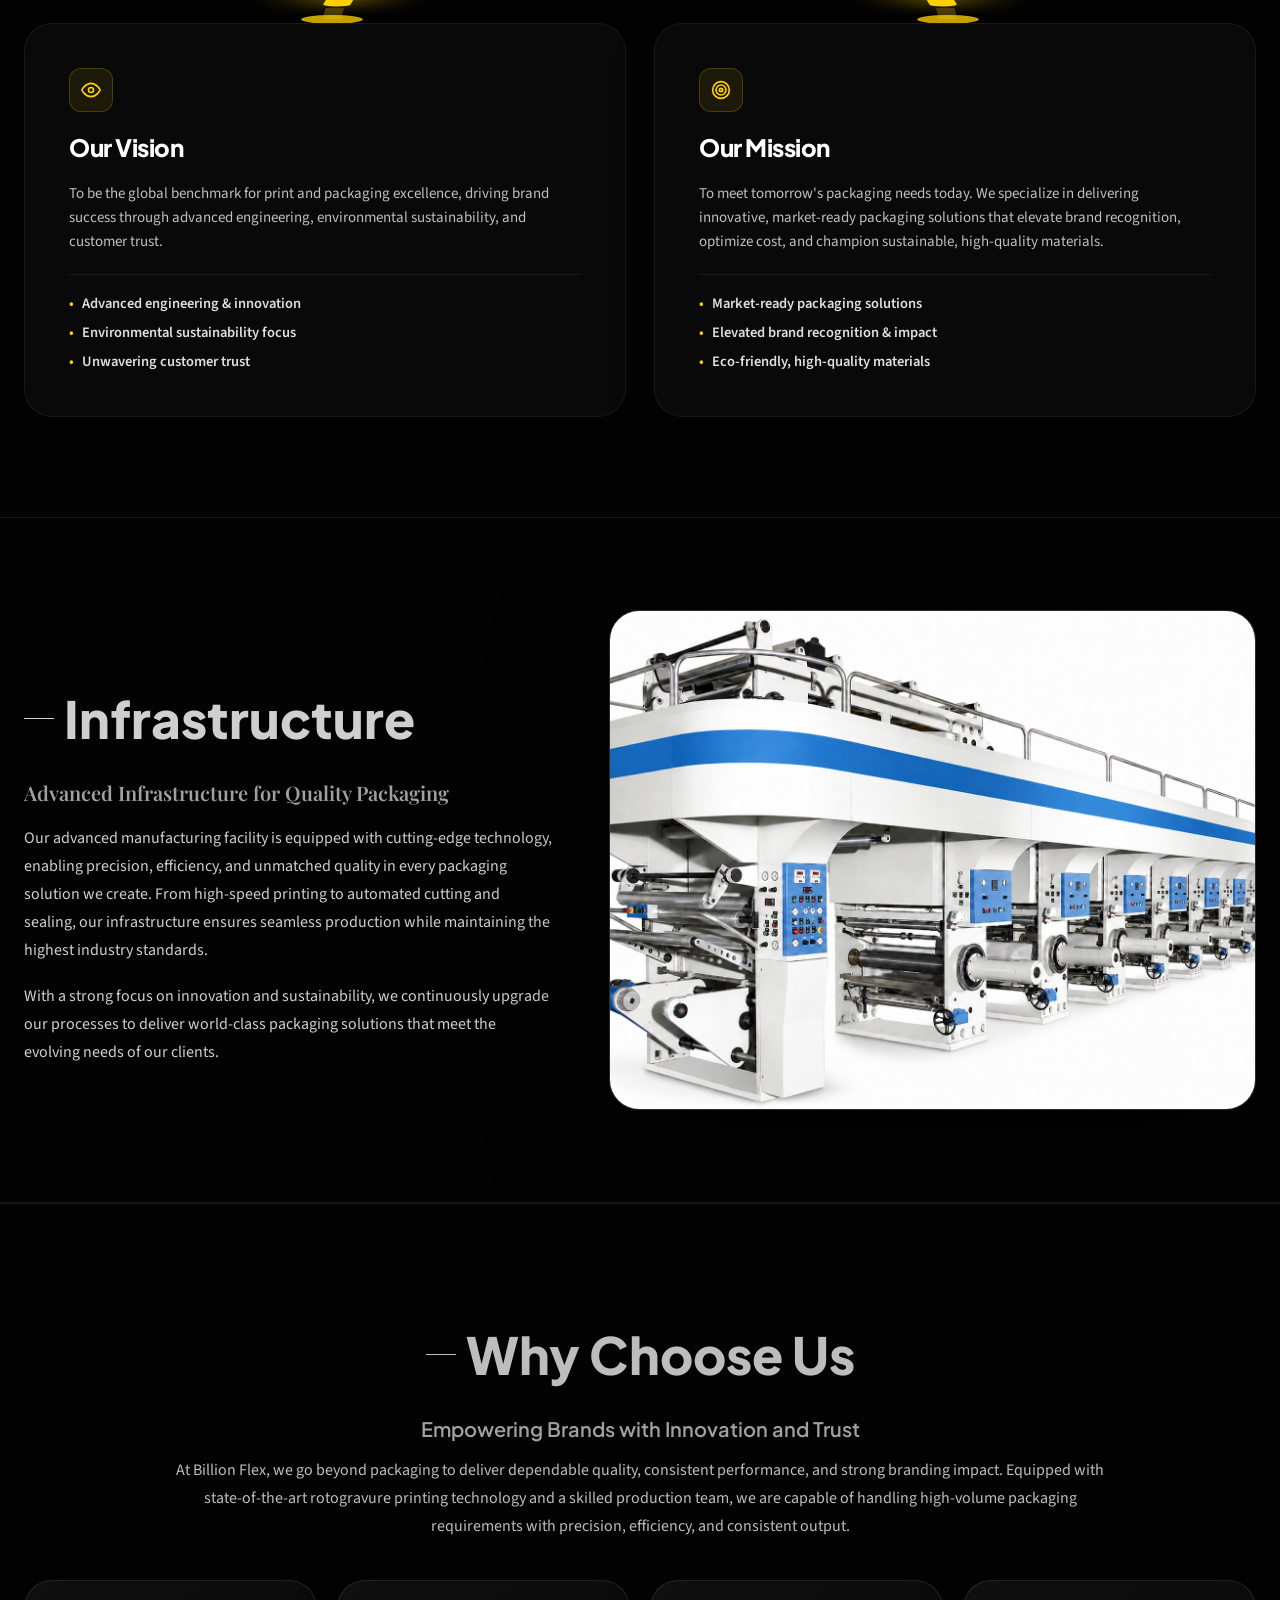
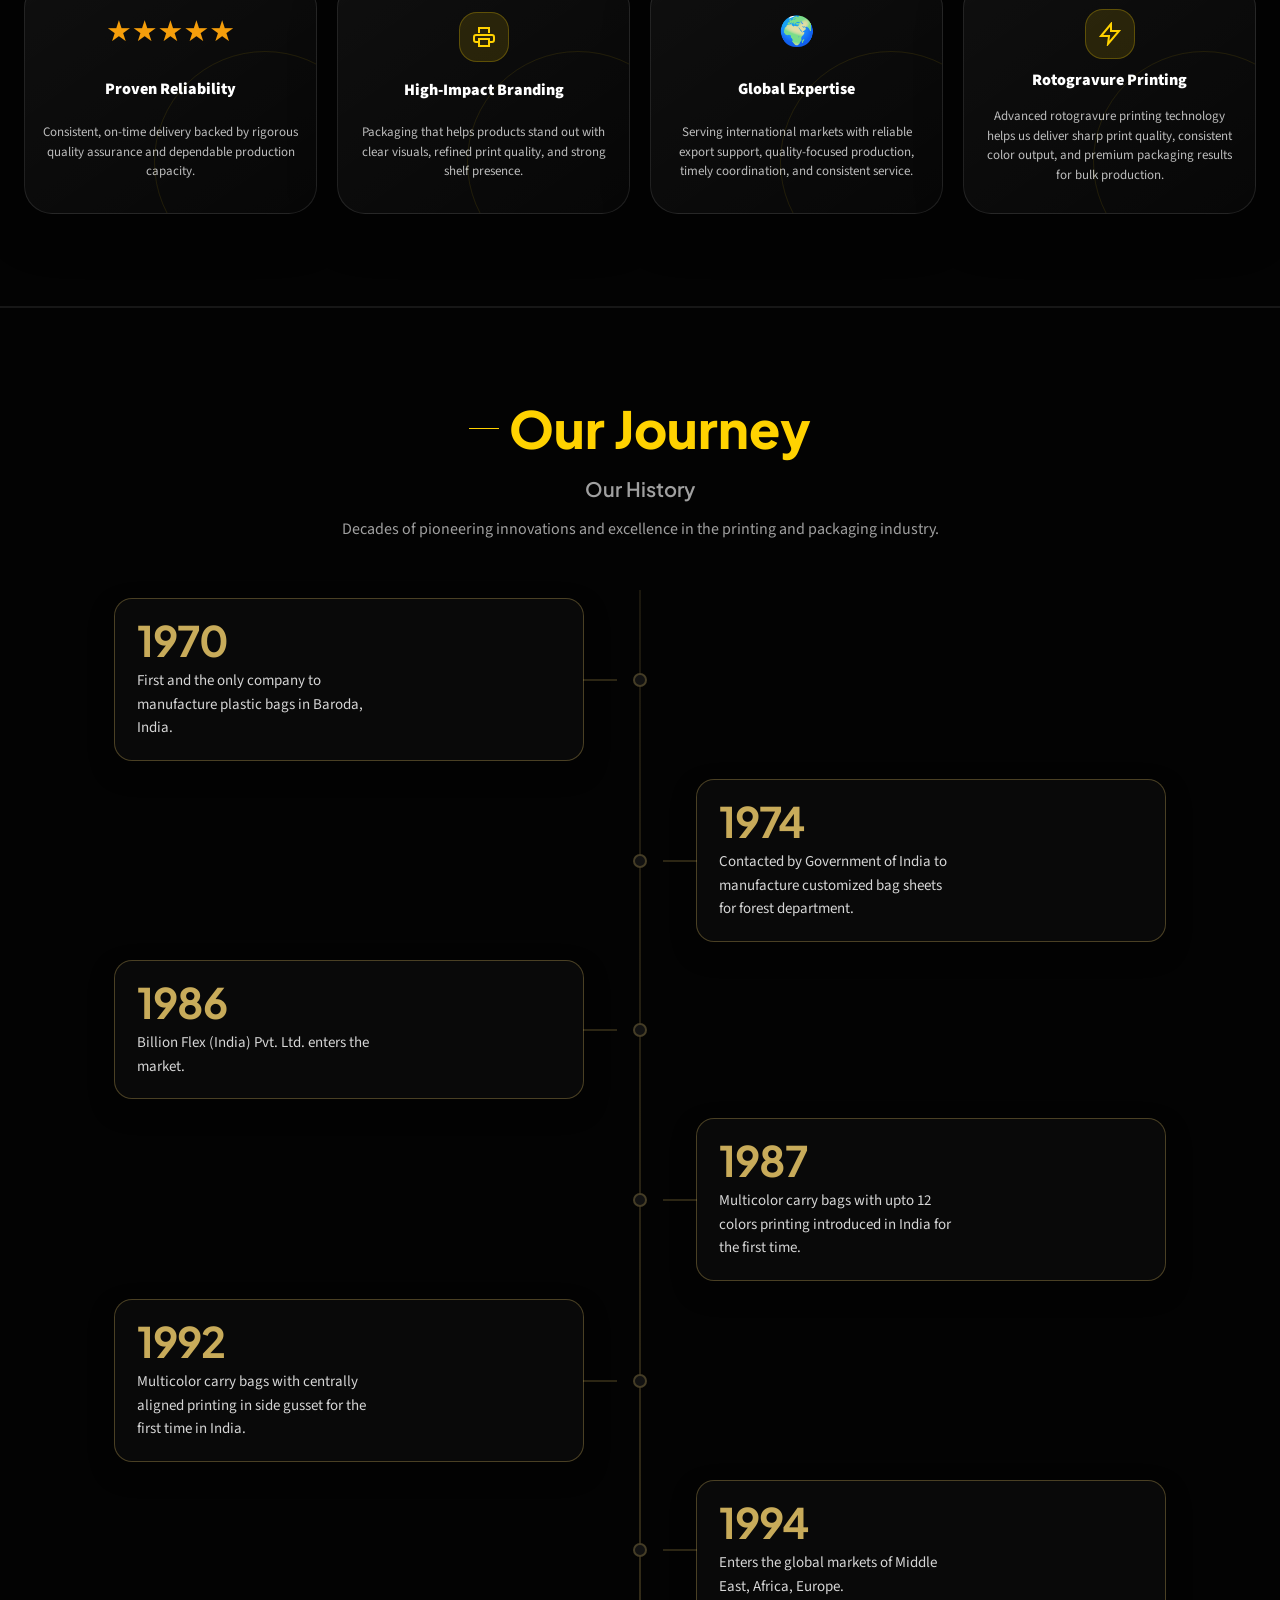
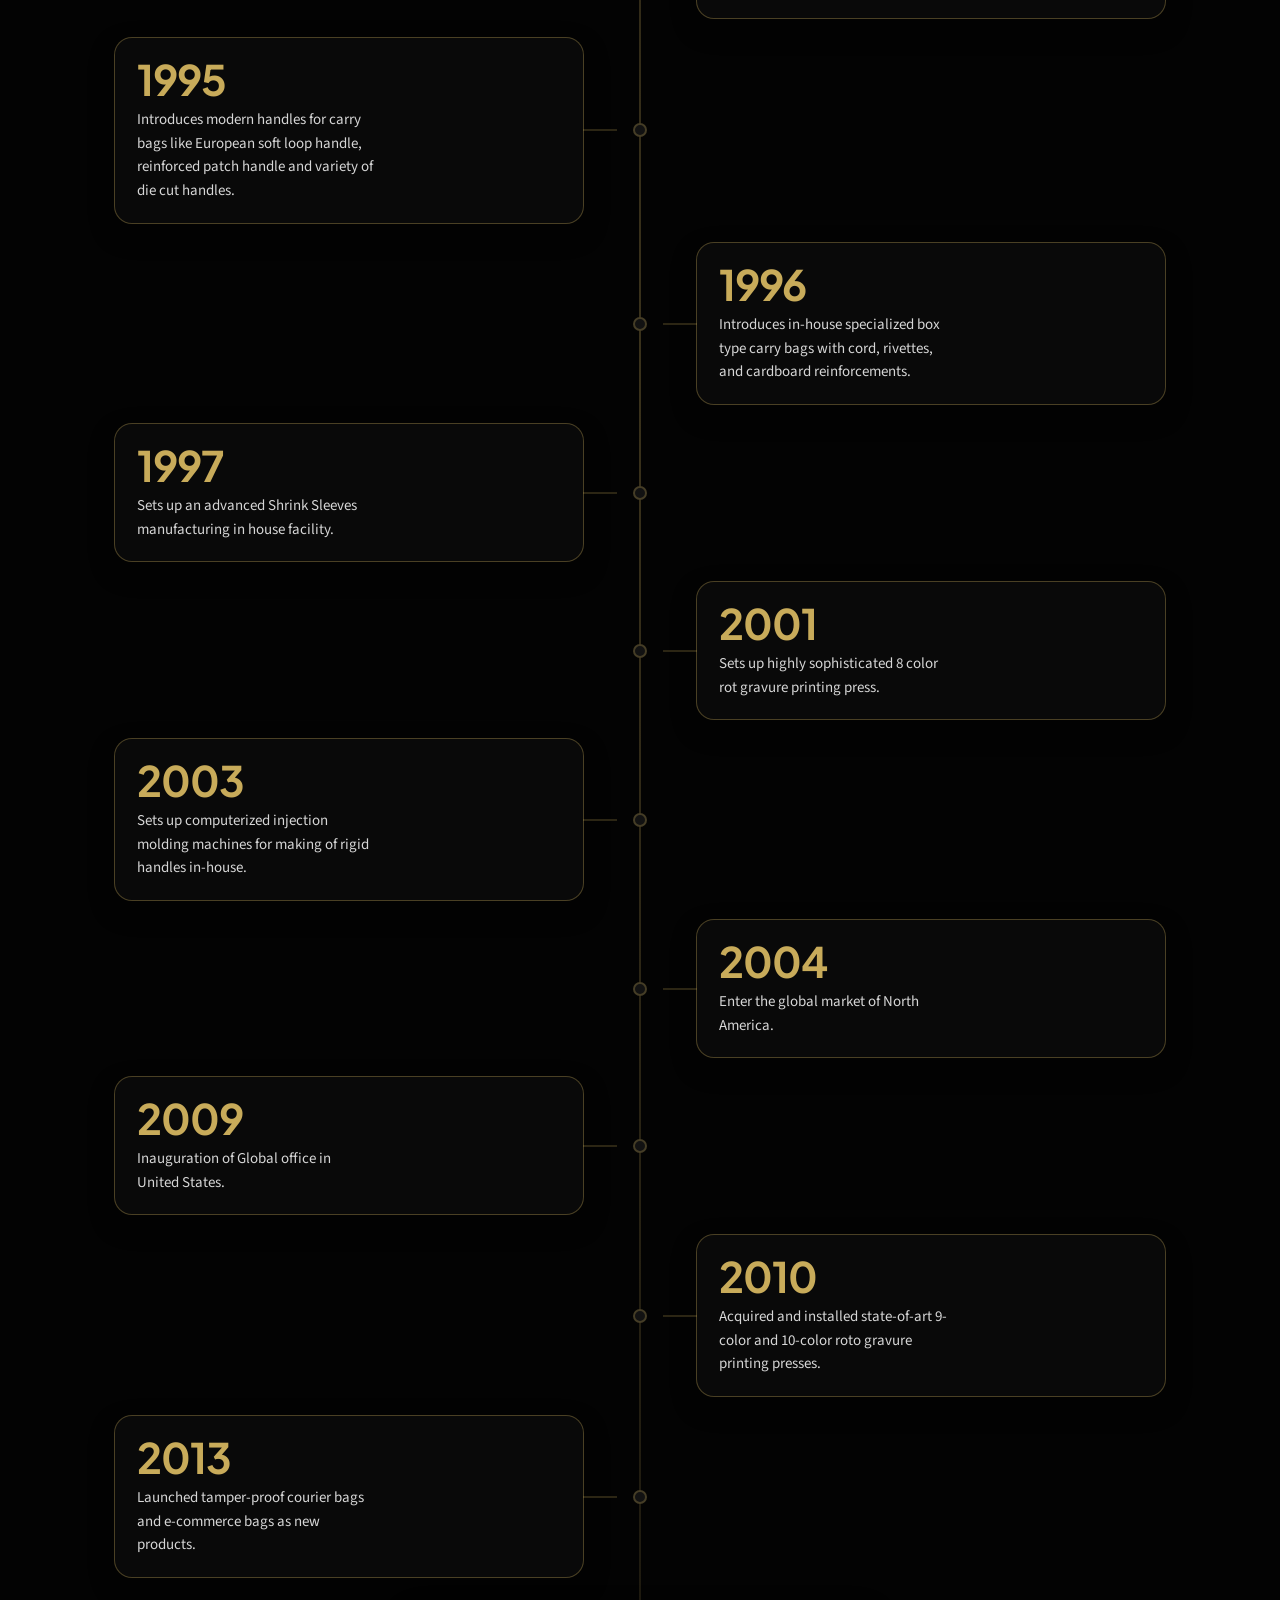
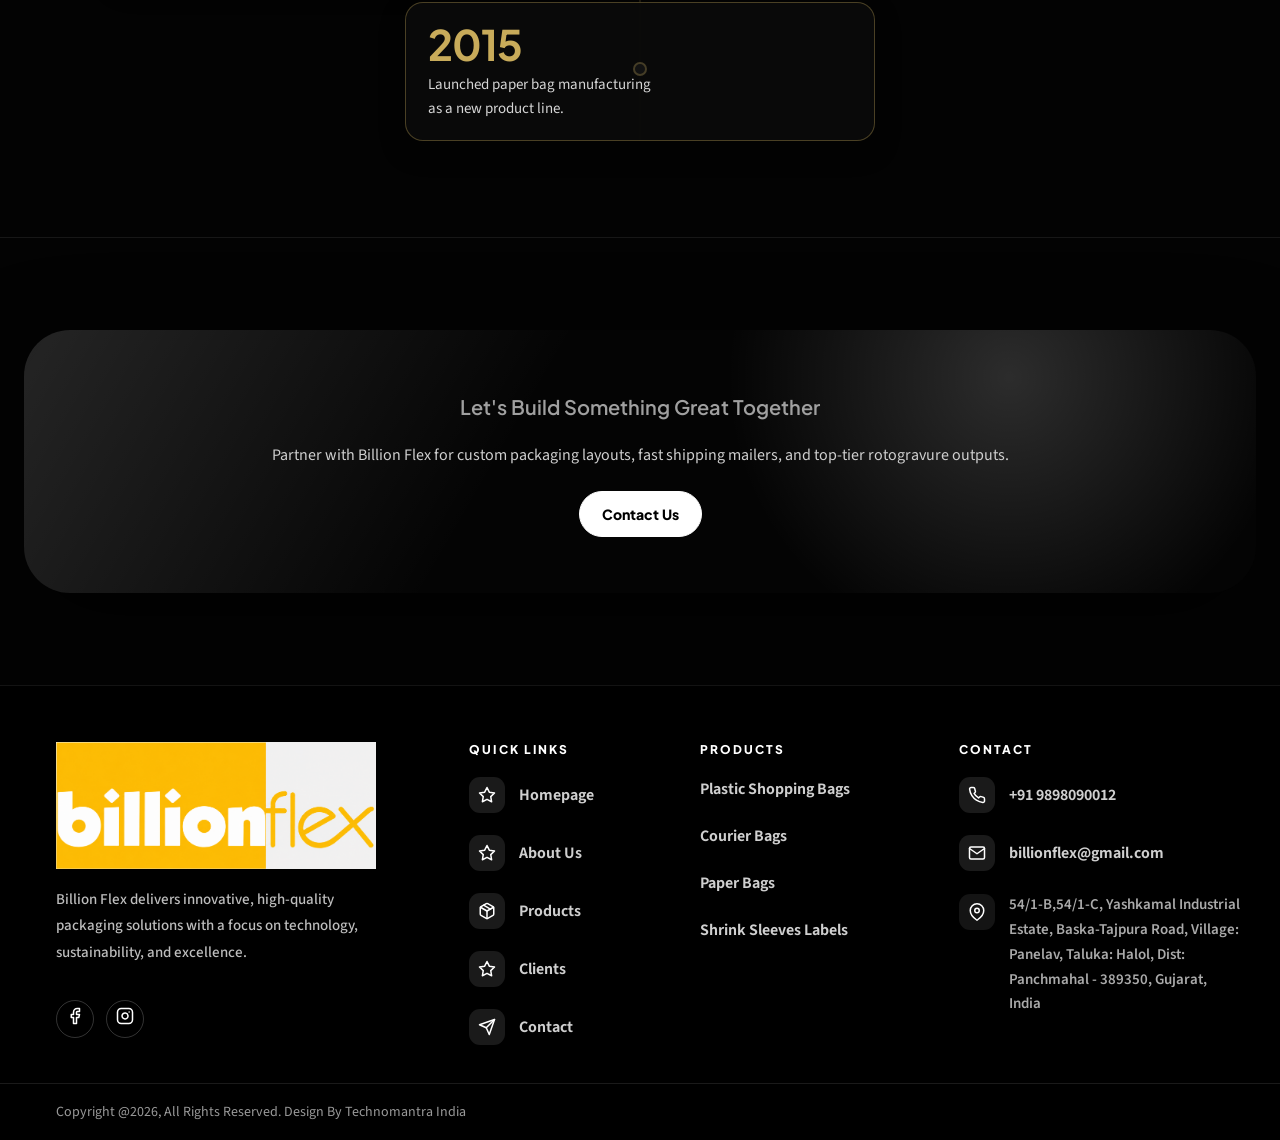
==== commit 251cd9e7: "chnge" ====
--- a/about.html
+++ b/about.html
@@ -170,7 +170,7 @@
         <p class="eyebrow"><span></span> Infrastructure</p>
         <h2 class="showcase-lead-heading">Advanced Infrastructure for Quality Packaging</h2>
         <p>
-          Our advanced manufacturing facility is equipped with cutting-edge technology, enabling precision, efficiency, and unmatched quality in every packaging solution we create. From high-speed printing and lamination to automated cutting and sealing, our infrastructure ensures seamless production while maintaining the highest industry standards.
+          Our advanced manufacturing facility is equipped with cutting-edge technology, enabling precision, efficiency, and unmatched quality in every packaging solution we create. From high-speed printing to automated cutting and sealing, our infrastructure ensures seamless production while maintaining the highest industry standards.
         </p>
         <p>
           With a strong focus on innovation and sustainability, we continuously upgrade our processes to deliver world-class packaging solutions that meet the evolving needs of our clients.
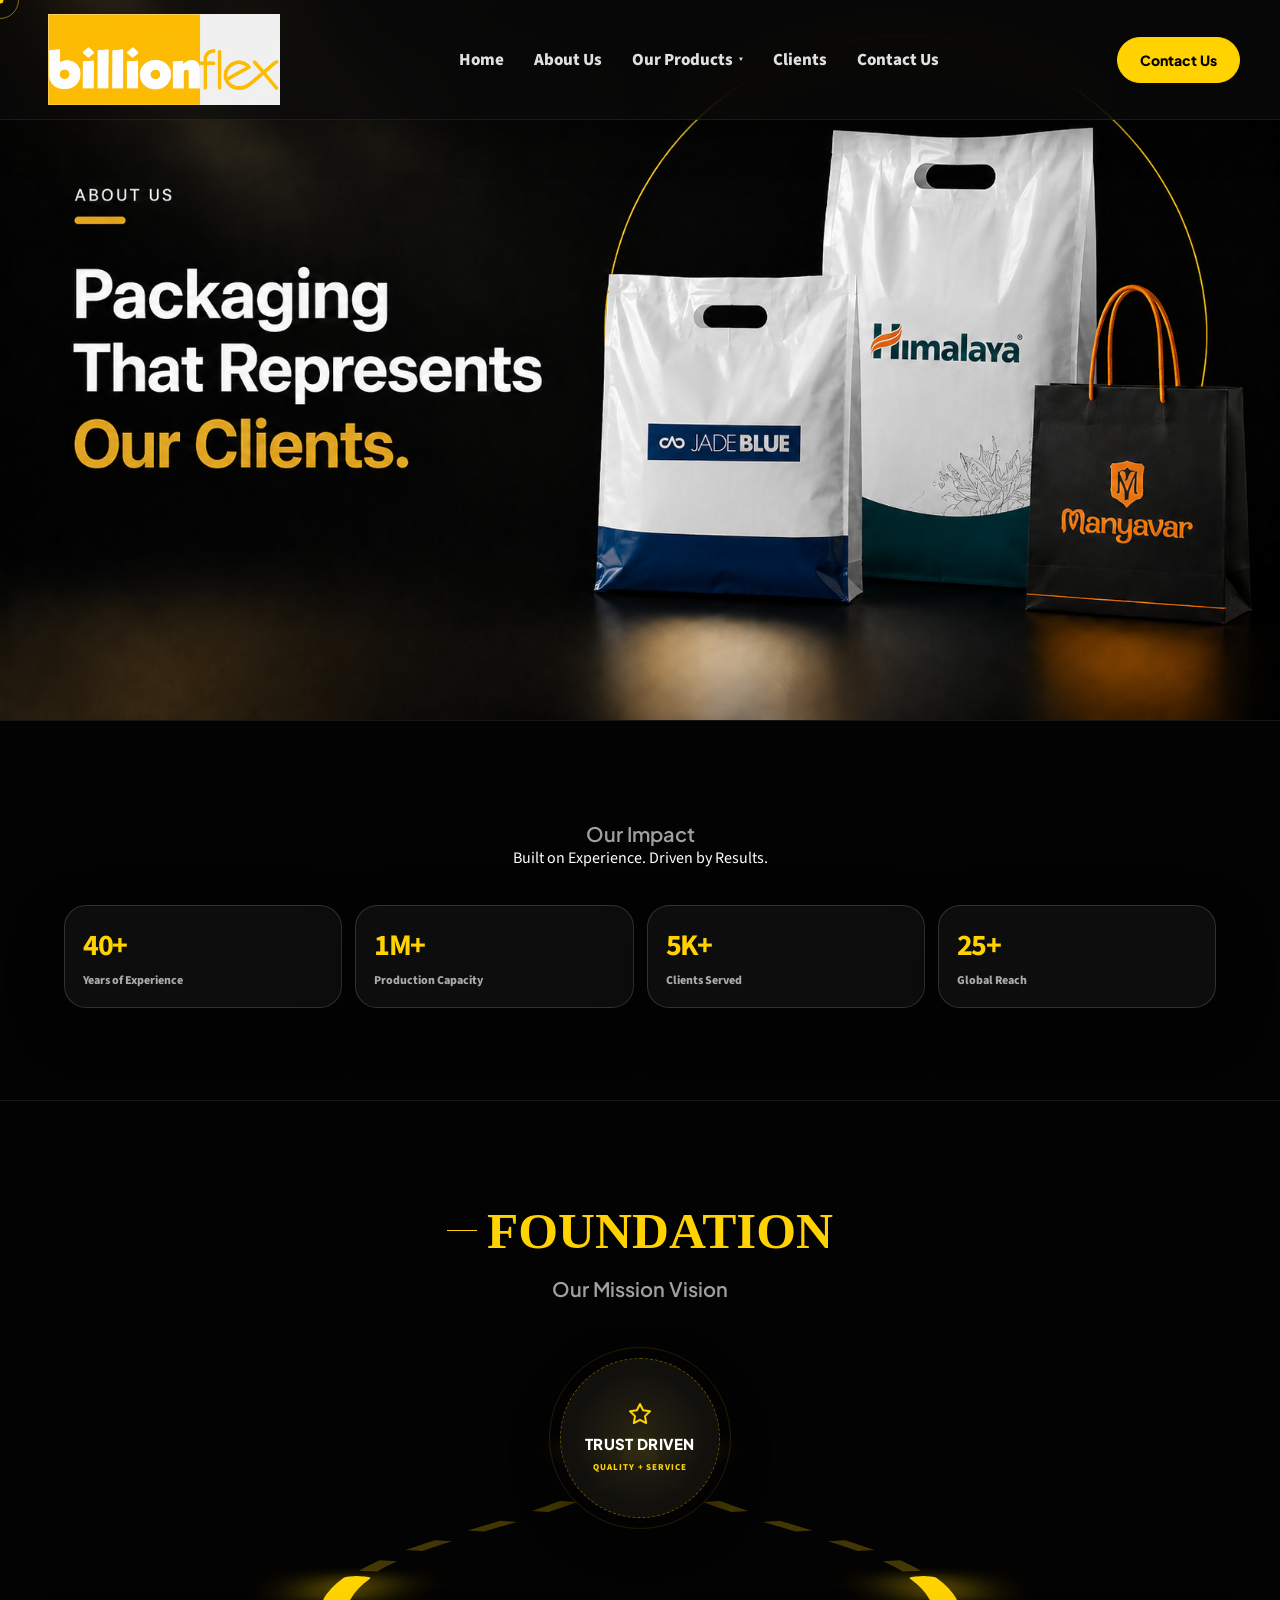
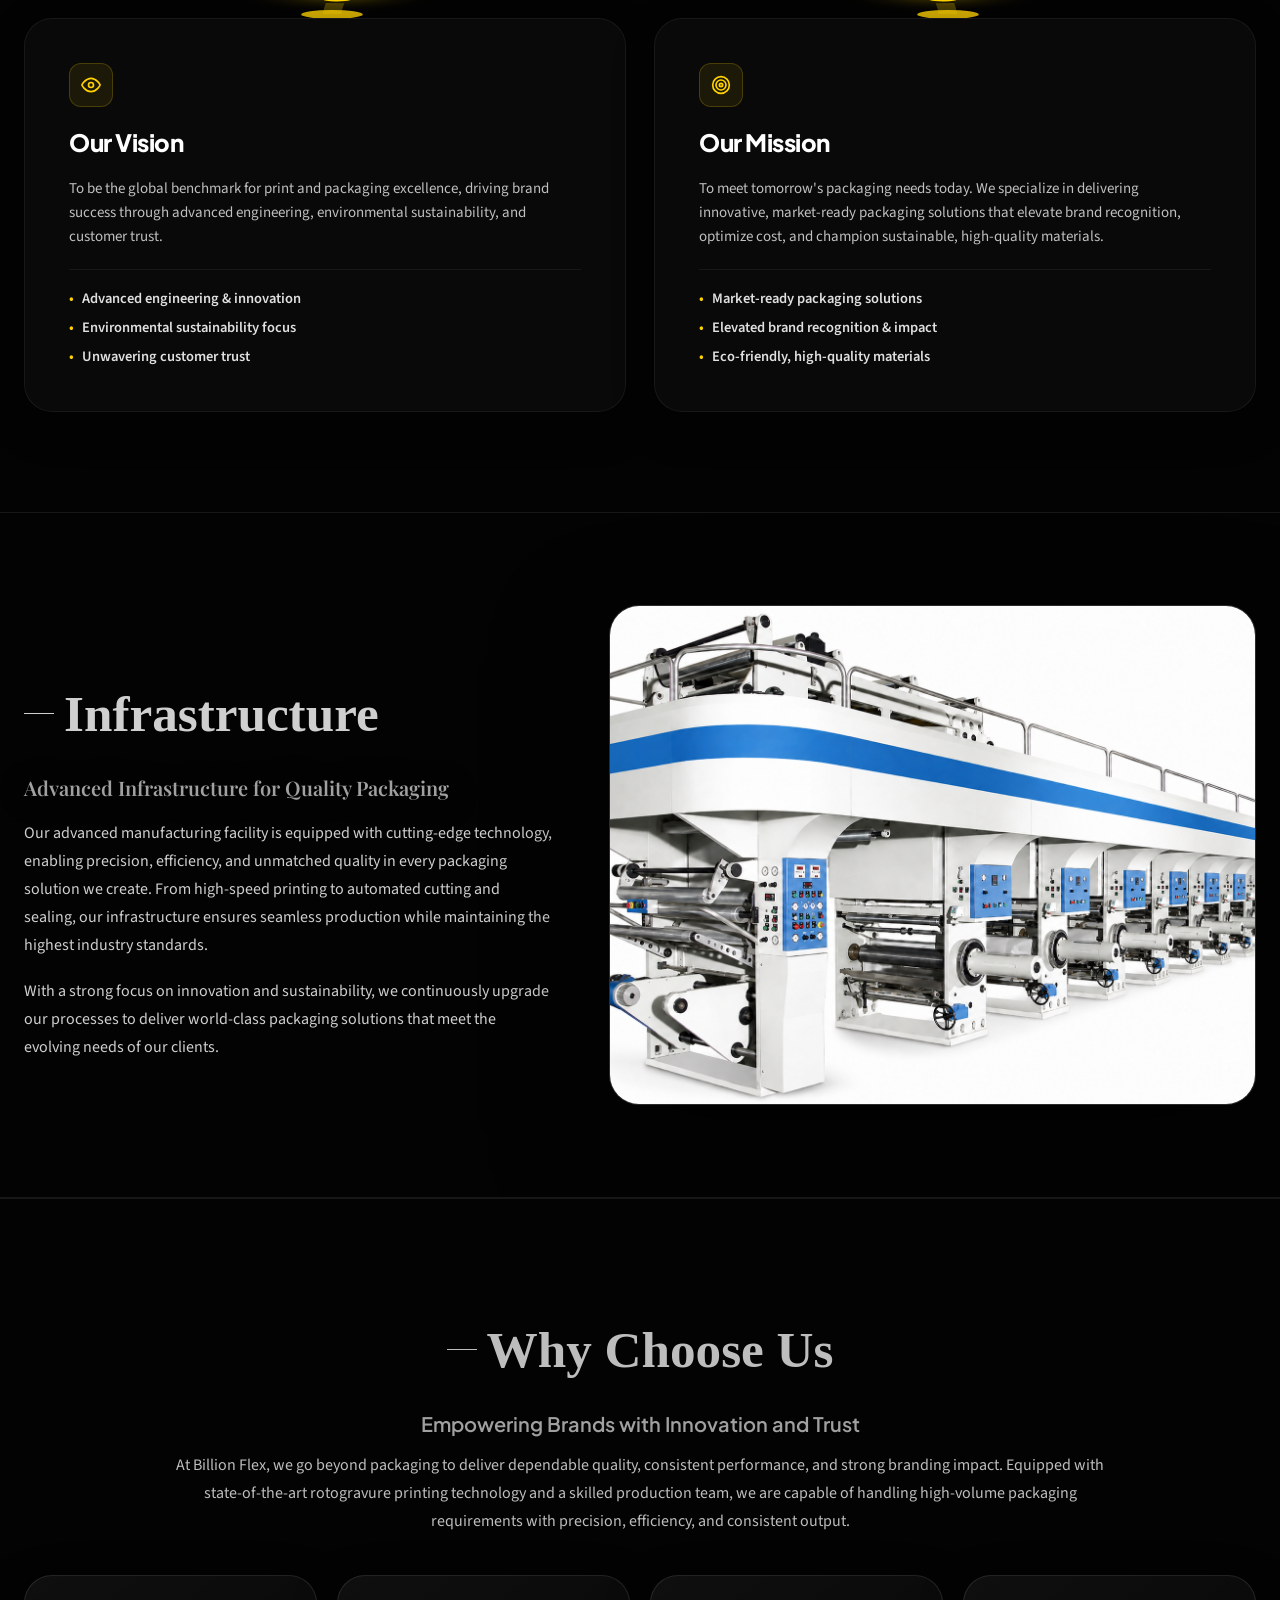
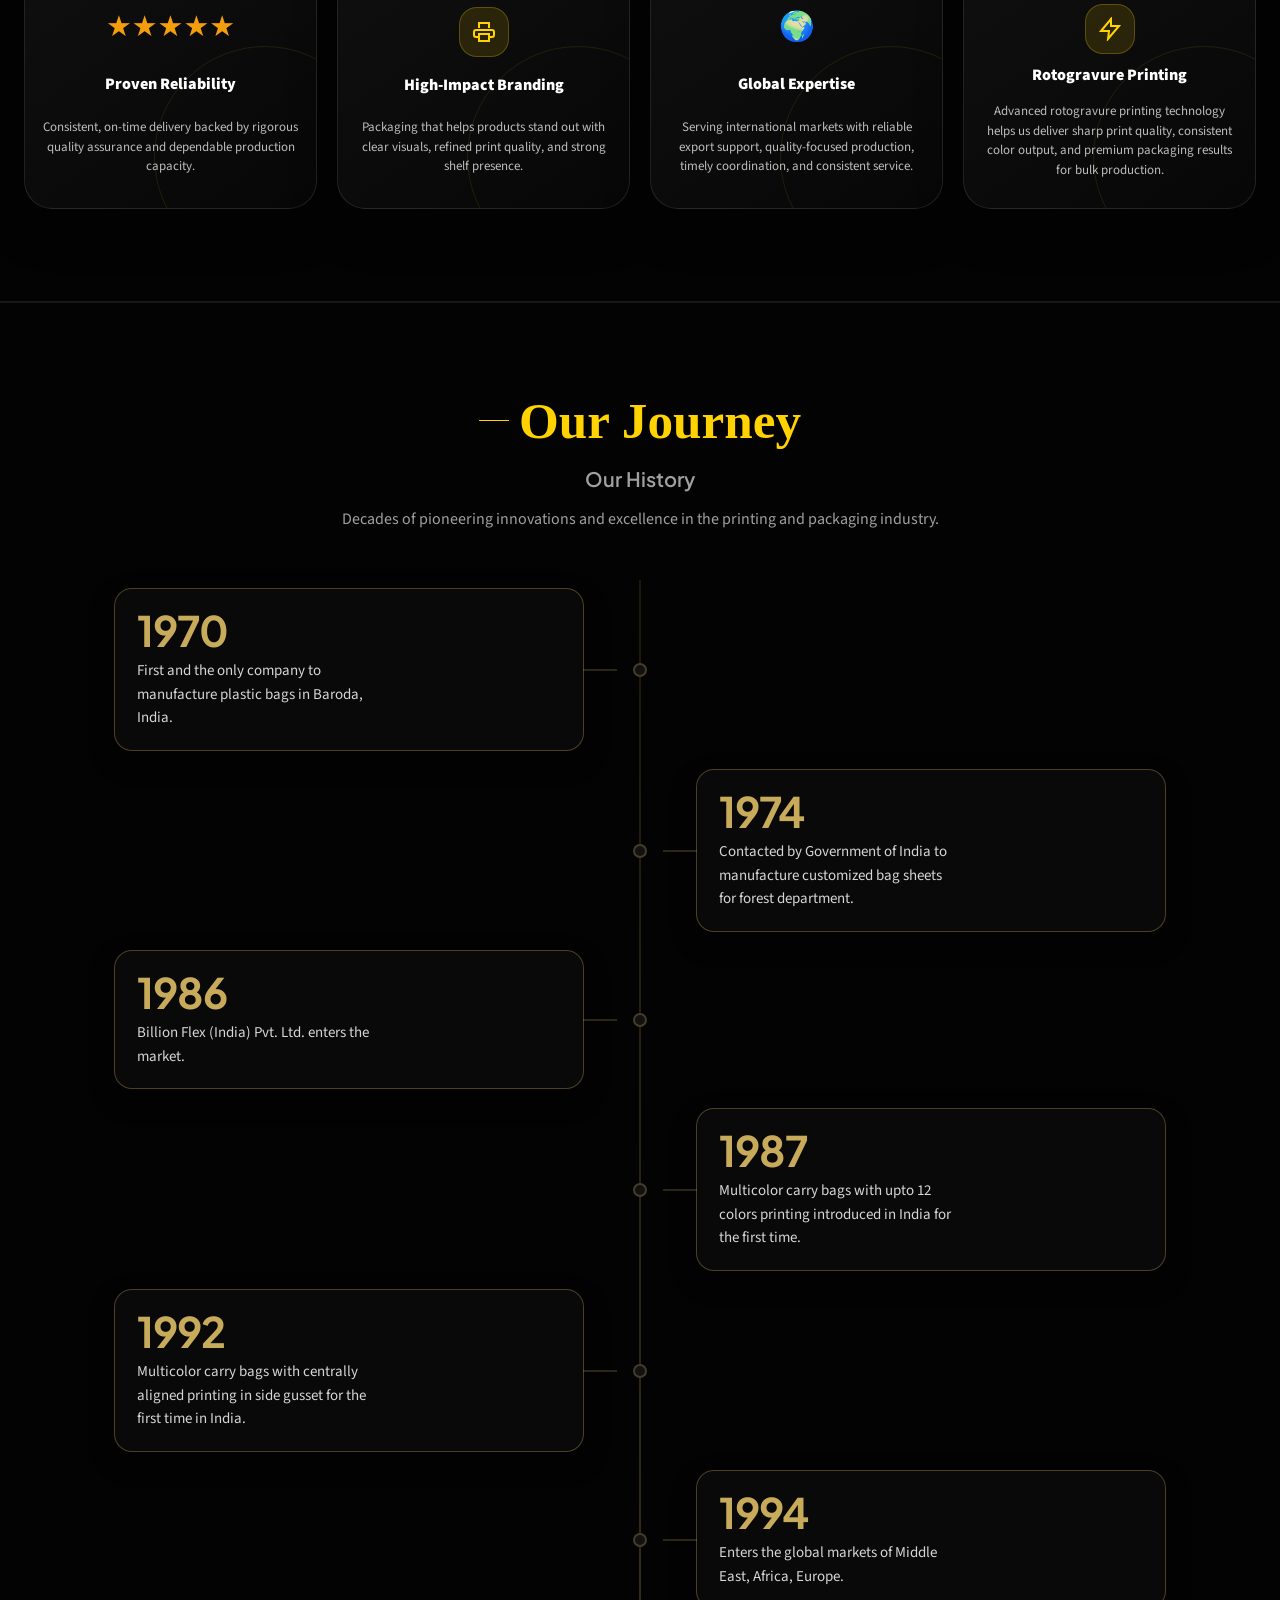
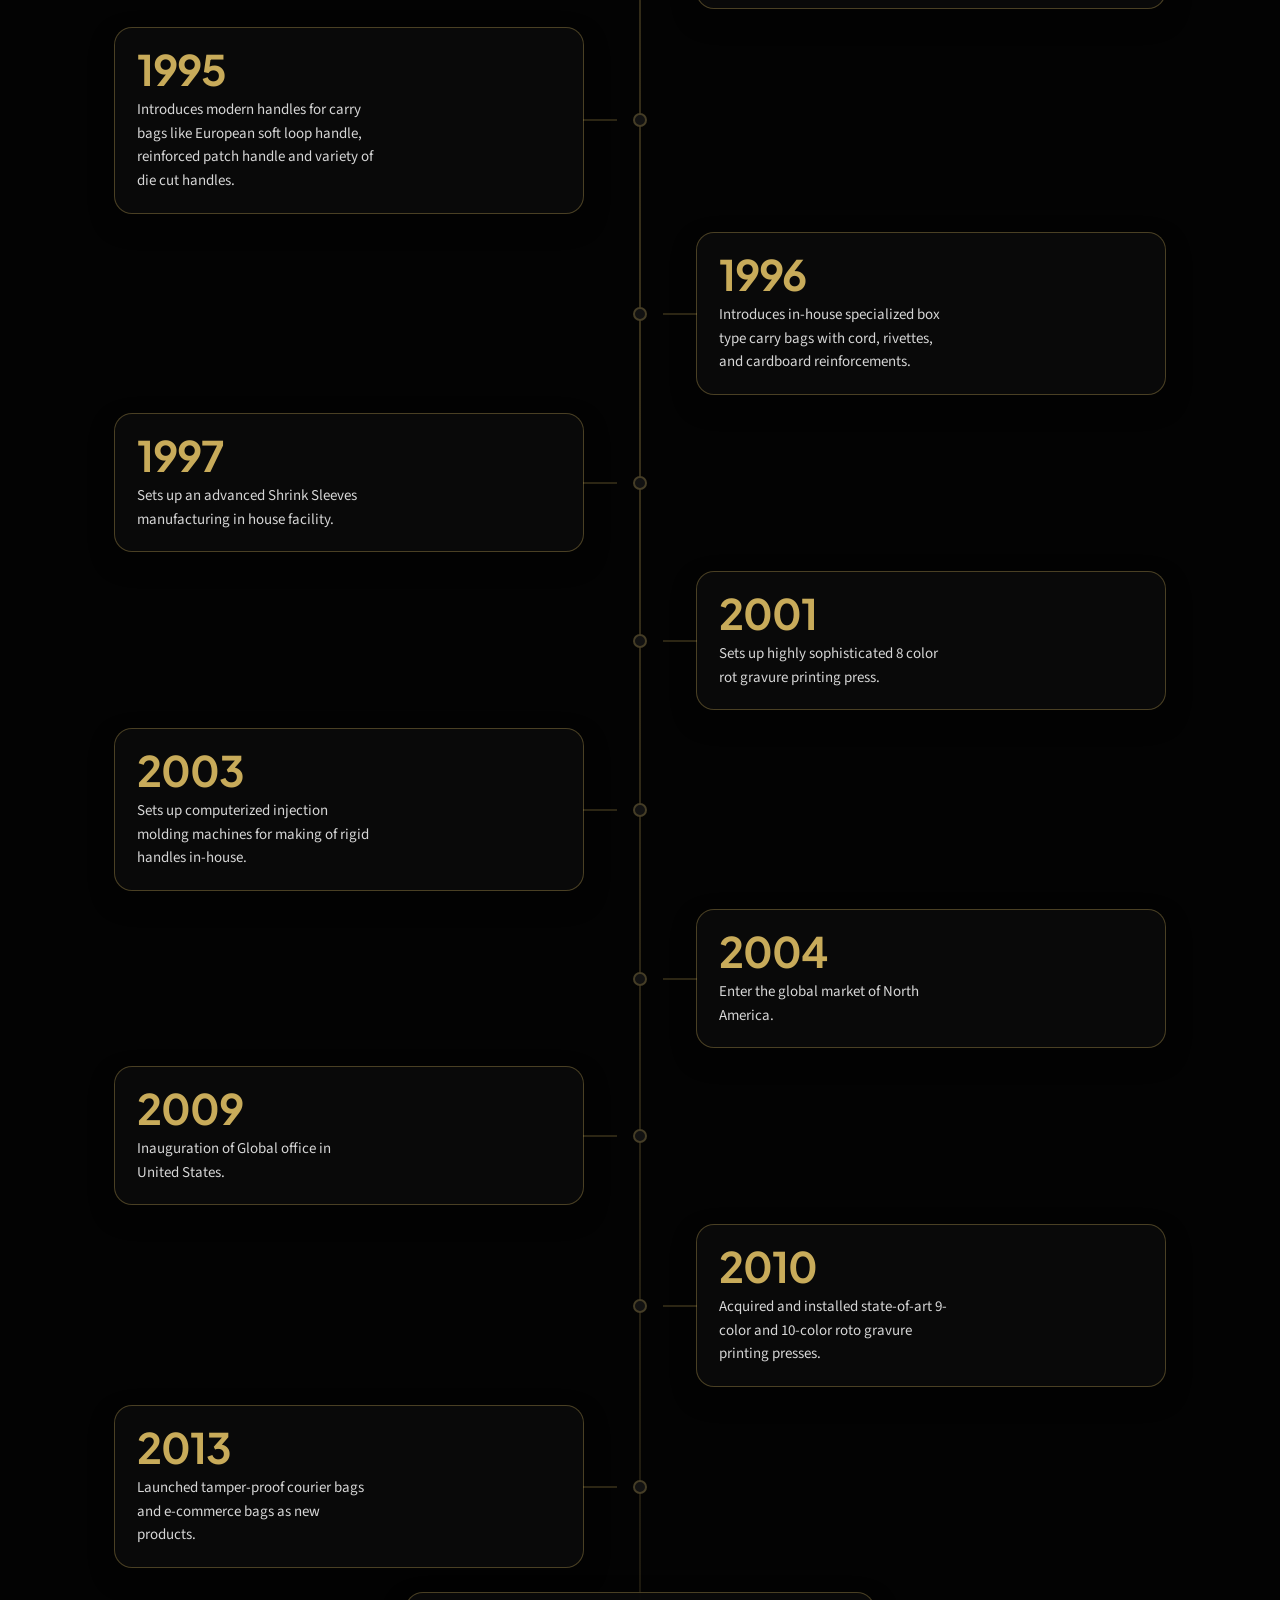
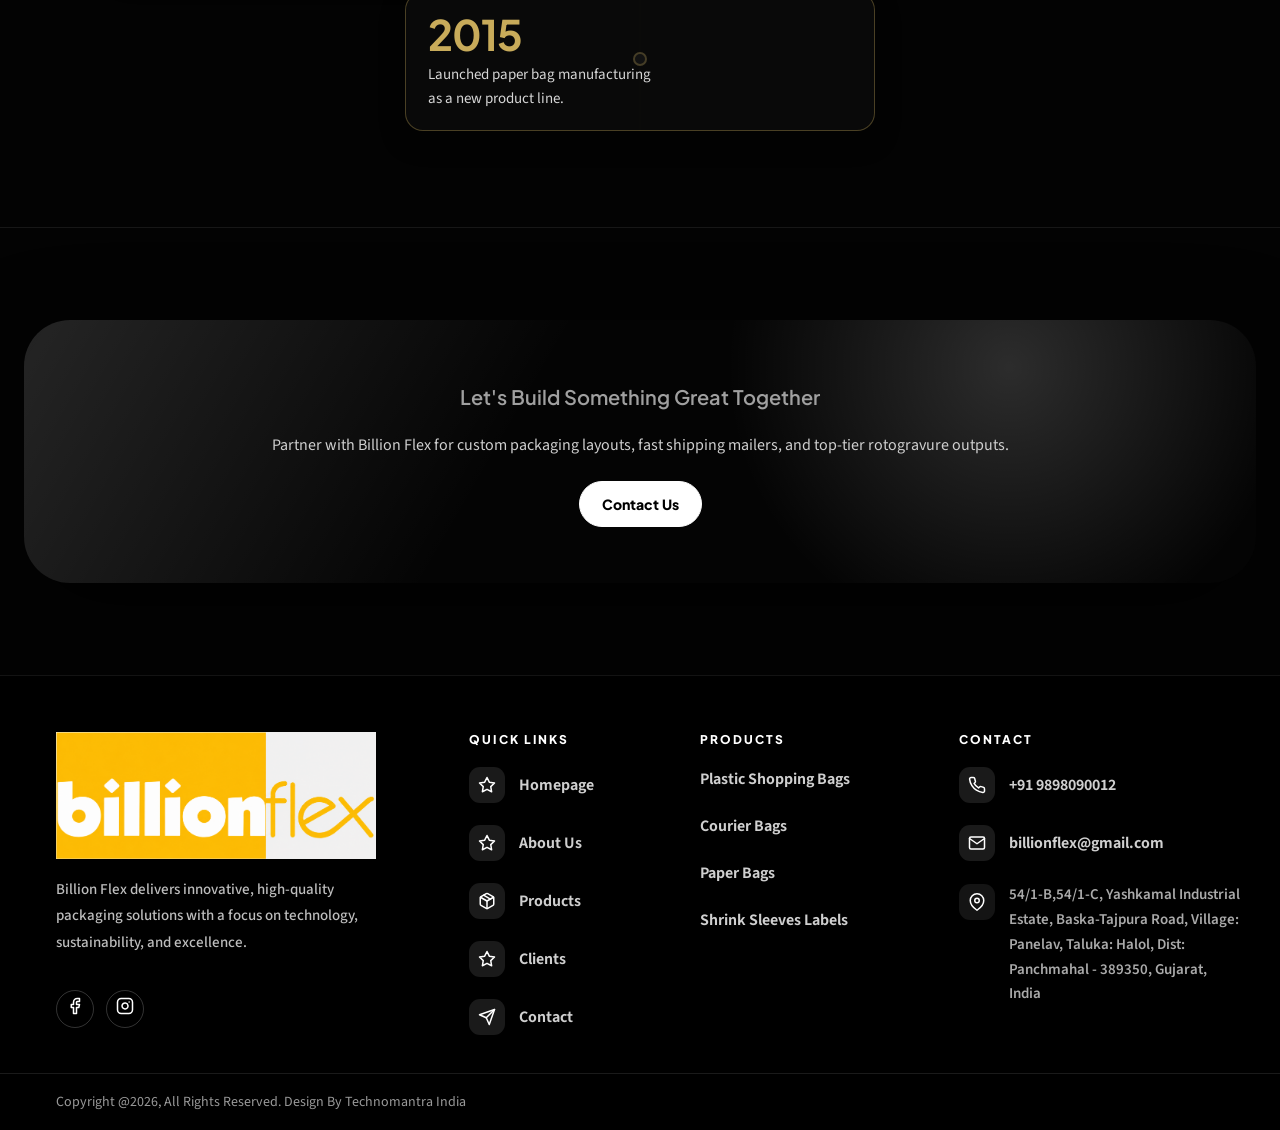
==== commit a88f98bc: "chnge" ====
--- a/about.html
+++ b/about.html
@@ -12,7 +12,7 @@
   <link
     href="https://fonts.googleapis.com/css2?family=Plus+Jakarta+Sans:wght@500;600;700;800&family=Source+Sans+3:ital,wght@0,400;0,500;0,600;0,700;1,400&family=Playfair+Display:wght@700;800&display=swap"
     rel="stylesheet">
-  <link rel="stylesheet" href="style.css" />
+  <link rel="stylesheet" href="style.css?v=1.5" />
 </head>
 
 <body class="about-page">
--- a/style.css
+++ b/style.css
@@ -1,10 +1,11 @@
-:root{--black:#000000;--ink:#ffffff;--white:#141414;--soft:#000000;--muted:#a0a0a0;--line:rgba(255,255,255,.08);--line-dark:rgba(255,255,255,.12);--radius:28px;--radius-lg:46px;--shadow:0 30px 90px rgba(0,0,0,.6);--shadow-soft:0 18px 54px rgba(0,0,0,.4);--ease:cubic-bezier(.2,.8,.2,1);--font-body:"Source Sans 3",system-ui,-apple-system,sans-serif;--font-head:"Plus Jakarta Sans",system-ui,-apple-system,sans-serif;--gold:#ffd200;--gold-hover:#e5bd00;--brand-primary:hsl(165,70%,45%);--brand-secondary:hsl(210,60%,55%);--gradient-primary:linear-gradient(135deg,var(--brand-primary),var(--brand-secondary));}
+@import url('https://fonts.googleapis.com/css2?family=Montserrat:wght@600;700;800;900&display=swap');
+:root{--black:#000000;color-scheme:dark;--ink:#ffffff;--white:#141414;--soft:#000000;--muted:#a0a0a0;--line:rgba(255,255,255,.08);--line-dark:rgba(255,255,255,.12);--radius:28px;--radius-lg:46px;--shadow:0 30px 90px rgba(0,0,0,.6);--shadow-soft:0 18px 54px rgba(0,0,0,.4);--ease:cubic-bezier(.2,.8,.2,1);--font-body:"Source Sans 3",system-ui,-apple-system,sans-serif;--font-head:"Plus Jakarta Sans",system-ui,-apple-system,sans-serif;--gold:#ffd200;--gold-hover:#e5bd00;--brand-primary:hsl(165,70%,45%);--brand-secondary:hsl(210,60%,55%);--gradient-primary:linear-gradient(135deg,var(--brand-primary),var(--brand-secondary));}
 *{box-sizing:border-box;margin:0;padding:0}html{scroll-behavior:auto;overflow-x:hidden}body{font-family:var(--font-body);background:var(--soft);color:var(--ink);overflow-x:hidden;cursor:none;text-align:left}a{color:inherit;text-decoration:none}img{max-width:100%;display:block}button,input,textarea{font:inherit}h1,h2,h3,h4,.btn{font-family:var(--font-head)}::selection{background:#000;color:#fff}
 .grain{display:none}
 .preloader{position:fixed;inset:0;background:#000;color:#fff;z-index:99999;display:grid;place-items:center;align-content:center;gap:18px;transition:opacity .8s var(--ease),visibility .8s var(--ease)}.preloader.hide{opacity:0;visibility:hidden}.loader-mark{width:70px;height:70px;border:1px solid rgba(255,255,255,.25);border-radius:50%;display:grid;place-items:center;font-family:"Playfair Display",serif;font-size:38px;animation:loaderPulse 1.4s infinite}.preloader p{font-weight:800;text-transform:uppercase;letter-spacing:.16em;font-size:12px;color:#bdbdbd}.cursor-dot,.cursor-ring{position:fixed;top:0;left:0;z-index:99998;pointer-events:none;border-radius:50%;transform:translate(-50%,-50%)}.cursor-dot{width:7px;height:7px;background:var(--gold)}.cursor-ring{width:38px;height:38px;border:1px solid rgba(255,210,0,.5);transition:width .2s,height .2s,border-color .2s}.cursor-ring.active{width:64px;height:64px;border-color:rgba(0,0,0,.2)}
 .site-header{position:absolute;inset:0 0 auto;width:100%;z-index:1000}.navbar{height:120px;width:100%;padding:0 40px 0 48px;border-bottom:1px solid rgba(255,255,255,.08);background:rgba(10,10,10,.76);backdrop-filter:blur(24px);border-radius:0;display:flex;align-items:center;justify-content:space-between;box-shadow:0 14px 40px rgba(0,0,0,.4);transition:.35s var(--ease)}.brand{display:flex;align-items:center;height:100%;max-width:460px}.brand img{width:auto;height:100%;max-height:92px;object-fit:contain}.nav-menu{display:flex;gap:4px;align-items:center}.nav-menu a{padding:11px 13px;border-radius:999px;font-size:15px;font-weight:800;color:#e0e0e0;transition:.3s;position:relative;overflow:hidden}.nav-menu a::after{content:'';position:absolute;bottom:6px;left:50%;width:0;height:2px;background:var(--gold);transition:width .3s,left .3s}.nav-menu a:hover::after{width:calc(100% - 26px);left:13px}.nav-menu a:hover{background:transparent;color:var(--gold)}.nav-dropdown{position:relative;display:flex;align-items:center}.nav-dropdown-toggle{display:inline-flex;align-items:center;gap:6px}.nav-caret{font-size:11px;line-height:1;transform:translateY(-1px)}.nav-dropdown-menu{position:absolute;top:100%;left:0;min-width:260px;padding:10px;background:#111;border:1px solid rgba(255,255,255,.12);border-radius:16px;box-shadow:0 18px 40px rgba(0,0,0,.35);display:grid;gap:4px;opacity:0;visibility:hidden;transform:translateY(8px);pointer-events:none;transition:opacity .2s var(--ease),transform .2s var(--ease),visibility .2s}.nav-dropdown-menu a{padding:10px 12px;border-radius:10px;font-size:14px}.nav-dropdown-menu a::after{display:none}.nav-dropdown:hover .nav-dropdown-menu,.nav-dropdown:focus-within .nav-dropdown-menu{opacity:1;visibility:visible;transform:translateY(0);pointer-events:auto}.nav-toggle{display:none;border:0;background:transparent;padding:10px}.nav-toggle span{display:block;width:24px;height:2px;background:#fff;margin:5px;border-radius:2px;transition:.25s}.nav-toggle[aria-expanded=true] span:nth-child(1){transform:translateY(7px) rotate(45deg)}.nav-toggle[aria-expanded=true] span:nth-child(2){opacity:0}.nav-toggle[aria-expanded=true] span:nth-child(3){transform:translateY(-7px) rotate(-45deg)}
 .btn{display:inline-flex;align-items:center;justify-content:center;gap:10px;border-radius:999px;padding:13px 22px;font-size:14px;font-weight:800;border:1px solid currentColor;transition:transform .3s var(--ease),box-shadow .3s var(--ease),background .3s;color:inherit;will-change:transform}.btn:hover{transform:translateY(-3px) scale(1.02);box-shadow:0 18px 45px rgba(255,210,0,.18)}.btn:active{transform:translateY(-1px) scale(0.98)}.btn-dark{background:var(--gold);color:#000;border-color:var(--gold)}.btn-light{background:#fff;color:#000;border-color:#fff}.btn-outline{background:rgba(255,255,255,.04);color:#fff;border-color:rgba(255,255,255,.2);backdrop-filter:blur(10px)}
-.section-pad{padding:92px max(24px,calc((100vw - 1500px)/2))}.hero{min-height:100vh;padding:140px max(24px,calc((100vw - 1500px)/2)) 82px;display:grid;grid-template-columns:1.02fr .98fr;gap:42px;align-items:center;position:relative;isolation:isolate;background:#000000}.hero:before{display:none}.hero-bg-lines{display:none}.orb{display:none}.orb-one{display:none}.orb-two{display:none}.eyebrow{font-family:var(--font-head);display:inline-flex;align-items:center;gap:10px;font-size:11px;font-weight:800;text-transform:uppercase;letter-spacing:.15em;color:var(--gold);margin-bottom:16px}.eyebrow span{width:30px;height:1px;background:currentColor}.eyebrow.light{color:#d7d7d7}.hero h1{font-size:clamp(40px,5.6vw,76px);line-height:1.07;letter-spacing:-.025em;font-weight:800;max-width:780px;color:#fff}.section-heading h2,.showcase h2,.process h2,.service-banner h2,.contact h2{font-size:clamp(32px,4vw,54px);line-height:1.17;letter-spacing:-.026em;font-weight:800;color:#fff}.section-heading{margin-bottom:38px}.section-heading.compact{max-width:760px}.section-heading.centered{text-align:left}main{text-align:left}.section-heading,.section-heading h1,.section-heading h2,.section-heading .eyebrow,.section-heading p:not(.eyebrow){text-align:left}.section-heading p:not(.eyebrow){margin-top:14px;color:#a0a0a0;font-size:16px;line-height:1.65}.hero-text{max-width:640px;margin:24px 0 30px;color:#ccc;line-height:1.8;font-size:18px;font-weight:500}.hero-actions{display:flex;gap:13px;flex-wrap:wrap}.hero-stats{display:grid;grid-template-columns:repeat(4,1fr);gap:13px;margin-top:36px;max-width:760px}.hero-stats div{background:rgba(20,20,20,.68);border:1px solid rgba(255,255,255,.08);border-radius:22px;padding:18px;box-shadow:var(--shadow-soft);backdrop-filter:blur(18px)}.hero-stats strong{font-size:30px;letter-spacing:-.05em;color:var(--gold)}.hero-stats small{font-size:19px;font-weight:800;color:var(--gold)}.hero-stats span{display:block;color:#aaa;font-weight:800;font-size:12px;margin-top:5px}.hero-showcase{min-height:610px;display:grid;place-items:center;perspective:1000px}
+.section-pad{padding:92px max(24px,calc((100vw - 1500px)/2))}.hero{min-height:100vh;padding:140px max(24px,calc((100vw - 1500px)/2)) 82px;display:grid;grid-template-columns:1.02fr .98fr;gap:42px;align-items:center;position:relative;isolation:isolate;background:#000000}.hero:before{display:none}.hero-bg-lines{display:none}.orb{display:none}.orb-one{display:none}.orb-two{display:none}.eyebrow{font-family:"Times New Roman",Times,serif;display:inline-flex;align-items:center;gap:10px;font-size:11px;font-weight:800;text-transform:uppercase;letter-spacing:.15em;color:var(--gold);margin-bottom:16px}.eyebrow span{width:30px;height:1px;background:currentColor}.eyebrow.light{color:#d7d7d7}.hero h1{font-size:clamp(40px,5.6vw,76px);line-height:1.07;letter-spacing:-.025em;font-weight:800;max-width:780px;color:#fff}.section-heading h2,.showcase h2,.process h2,.service-banner h2,.contact h2{font-size:clamp(32px,4vw,54px);line-height:1.17;letter-spacing:-.026em;font-weight:800;color:#fff}.section-heading{margin-bottom:38px}.section-heading.compact{max-width:760px}.section-heading.centered{text-align:left}main{text-align:left}.section-heading,.section-heading h1,.section-heading h2,.section-heading .eyebrow,.section-heading p:not(.eyebrow){text-align:left}.section-heading p:not(.eyebrow){margin-top:14px;color:#a0a0a0;font-size:16px;line-height:1.65}.hero-text{max-width:640px;margin:24px 0 30px;color:#ccc;line-height:1.8;font-size:18px;font-weight:500}.hero-actions{display:flex;gap:13px;flex-wrap:wrap}.hero-stats{display:grid;grid-template-columns:repeat(4,1fr);gap:13px;margin-top:36px;max-width:760px}.hero-stats div{background:rgba(20,20,20,.68);border:1px solid rgba(255,255,255,.08);border-radius:22px;padding:18px;box-shadow:var(--shadow-soft);backdrop-filter:blur(18px)}.hero-stats strong{font-size:30px;letter-spacing:-.05em;color:var(--gold)}.hero-stats small{font-size:19px;font-weight:800;color:var(--gold)}.hero-stats span{display:block;color:#aaa;font-weight:800;font-size:12px;margin-top:5px}.hero-showcase{min-height:610px;display:grid;place-items:center;perspective:1000px}
 .banner-stage{position:relative;width:min(600px,100%);height:590px;border-radius:var(--radius-lg);background:#ffffff;box-shadow:var(--shadow);overflow:hidden;transform-style:preserve-3d}.banner-stage:before{content:"";position:absolute;inset:16px;border:1px solid rgba(255,255,255,.12);border-radius:38px}.banner-stage:after{content:"PACKAGING";position:absolute;left:-15px;bottom:30px;color:rgba(255,255,255,.055);font-weight:800;font-size:80px;letter-spacing:-.08em}.banner-frame{position:absolute;background:linear-gradient(145deg,#fff,#e8e8e8);border:1px solid rgba(255,255,255,.22);box-shadow:0 25px 70px rgba(0,0,0,.35);display:grid;place-items:center;overflow:hidden}.banner-frame img{width:100%;height:100%;object-fit:contain;padding:18px;filter:drop-shadow(0 26px 26px rgba(0,0,0,.3))}.frame-a{width:56%;height:66%;left:22%;top:12%;border-radius:38px;animation:floatHero 5s ease-in-out infinite}.frame-b{width:38%;height:34%;right:3%;bottom:11%;border-radius:28px;animation:floatHero 6s ease-in-out infinite reverse}.frame-c{width:36%;height:32%;left:0;bottom:16%;border-radius:28px;animation:floatHero 7s ease-in-out infinite}.premium-seal{position:absolute;right:32px;top:40px;color:#fff;display:flex;align-items:center;gap:12px;z-index:5}.premium-seal b{width:54px;height:54px;border-radius:50%;background:#fff;color:#000;display:grid;place-items:center;font-family:"Playfair Display",serif;font-size:30px}.premium-seal span{font-size:11px;font-weight:800;text-transform:uppercase;letter-spacing:.12em;color:#d8d8d8}.hero-spec{position:absolute;left:34px;top:42px;background:#fff;color:#000;border-radius:22px;padding:14px 16px;z-index:5}.hero-spec small{display:block;text-transform:uppercase;letter-spacing:.12em;font-size:10px;font-weight:800;color:#777}.hero-spec b{font-size:14px}.scroll-cue{position:absolute;left:50%;bottom:24px;transform:translateX(-50%);display:grid;justify-items:center;gap:8px;font-size:11px;font-weight:800;text-transform:uppercase;letter-spacing:.16em;color:#555}.scroll-cue span{width:1px;height:38px;background:#000;animation:cue 1.8s infinite}
 .brand-strip{background:#000;color:#fff;overflow:hidden;padding:19px 0;white-space:nowrap}.marquee-track{display:inline-flex;gap:42px;animation:marquee 24s linear infinite}.marquee-track span{font-size:16px;font-weight:800;text-transform:uppercase;letter-spacing:.12em}
 .premium-grid{display:grid;grid-template-columns:repeat(3,1fr);gap:20px}.premium-card{position:relative;border:1px solid var(--line);background:var(--white);border-radius:var(--radius);padding:22px;box-shadow:var(--shadow-soft);overflow:hidden;transition:.45s var(--ease);transform-style:preserve-3d}.premium-card:hover,.product-card:hover,.industry-card:hover{transform:translateY(-8px);box-shadow:var(--shadow)}.premium-card span,.product-content span{font-size:12px;font-weight:800;color:#8a8a8a}.premium-card h3{font-size:24px;line-height:1.12;margin:10px 0;letter-spacing:-.02em;color:#fff}.product-content h3{font-size:24px;line-height:1.12;margin:10px 0;letter-spacing:-.02em;color:#fff}.premium-card p,.product-content p{color:#a0a0a0;line-height:1.65;font-size:15px}.flip-card{min-height:460px;padding:16px}.flip-media{height:290px;border-radius:22px;background:#ffffff;overflow:hidden;position:relative;touch-action:manipulation}.flip-media img{position:absolute;inset:0;width:100%;height:100%;object-fit:contain;padding:14px;transition:opacity .55s var(--ease),transform .75s var(--ease)}.flip-media .secondary{opacity:0;transform:translateY(28px) scale(.94)}.flip-card.flip-card-touch{cursor:pointer}@media (hover:hover){.flip-card:hover .primary{opacity:0;transform:translateY(-28px) scale(1.05)}.flip-card:hover .secondary{opacity:1;transform:translateY(0) scale(1)}}.flip-card.is-flipped .primary{opacity:0;transform:translateY(-28px) scale(1.05)}.flip-card.is-flipped .secondary{opacity:1;transform:translateY(0) scale(1)}.flip-card>div:last-child{padding:18px 8px 4px}
@@ -1589,6 +1590,10 @@
   .products-carousel-container {
     max-width: 520px;
   }
+  #expertise.showcase {
+    grid-template-columns: 1fr;
+    gap: 32px;
+  }
 }
 
 @media (max-width: 640px) {
@@ -1597,21 +1602,31 @@
     padding-bottom: 50px;
   }
   .products-carousel-container {
-    padding: 32px 24px;
+    height: 340px !important;
+    padding: 16px;
     border-radius: 30px;
   }
   .slide-image-wrapper {
-    max-height: 380px !important;
+    max-height: 230px !important;
   }
   .slide-image-wrapper img {
-    max-height: 360px !important;
+    max-height: 210px !important;
+  }
+  .product-card figure {
+    height: 200px !important;
+  }
+  .product-card figure img {
+    padding: 12px !important;
+    object-fit: contain !important;
   }
 }
 
 /* Homepage showcase layout refinement */
-#expertise.showcase {
-  grid-template-columns: 1.08fr 0.92fr;
-  gap: 40px;
+@media (min-width: 1101px) {
+  #expertise.showcase {
+    grid-template-columns: 1.08fr 0.92fr;
+    gap: 40px;
+  }
 }
 
 #expertise .showcase-copy .eyebrow {
